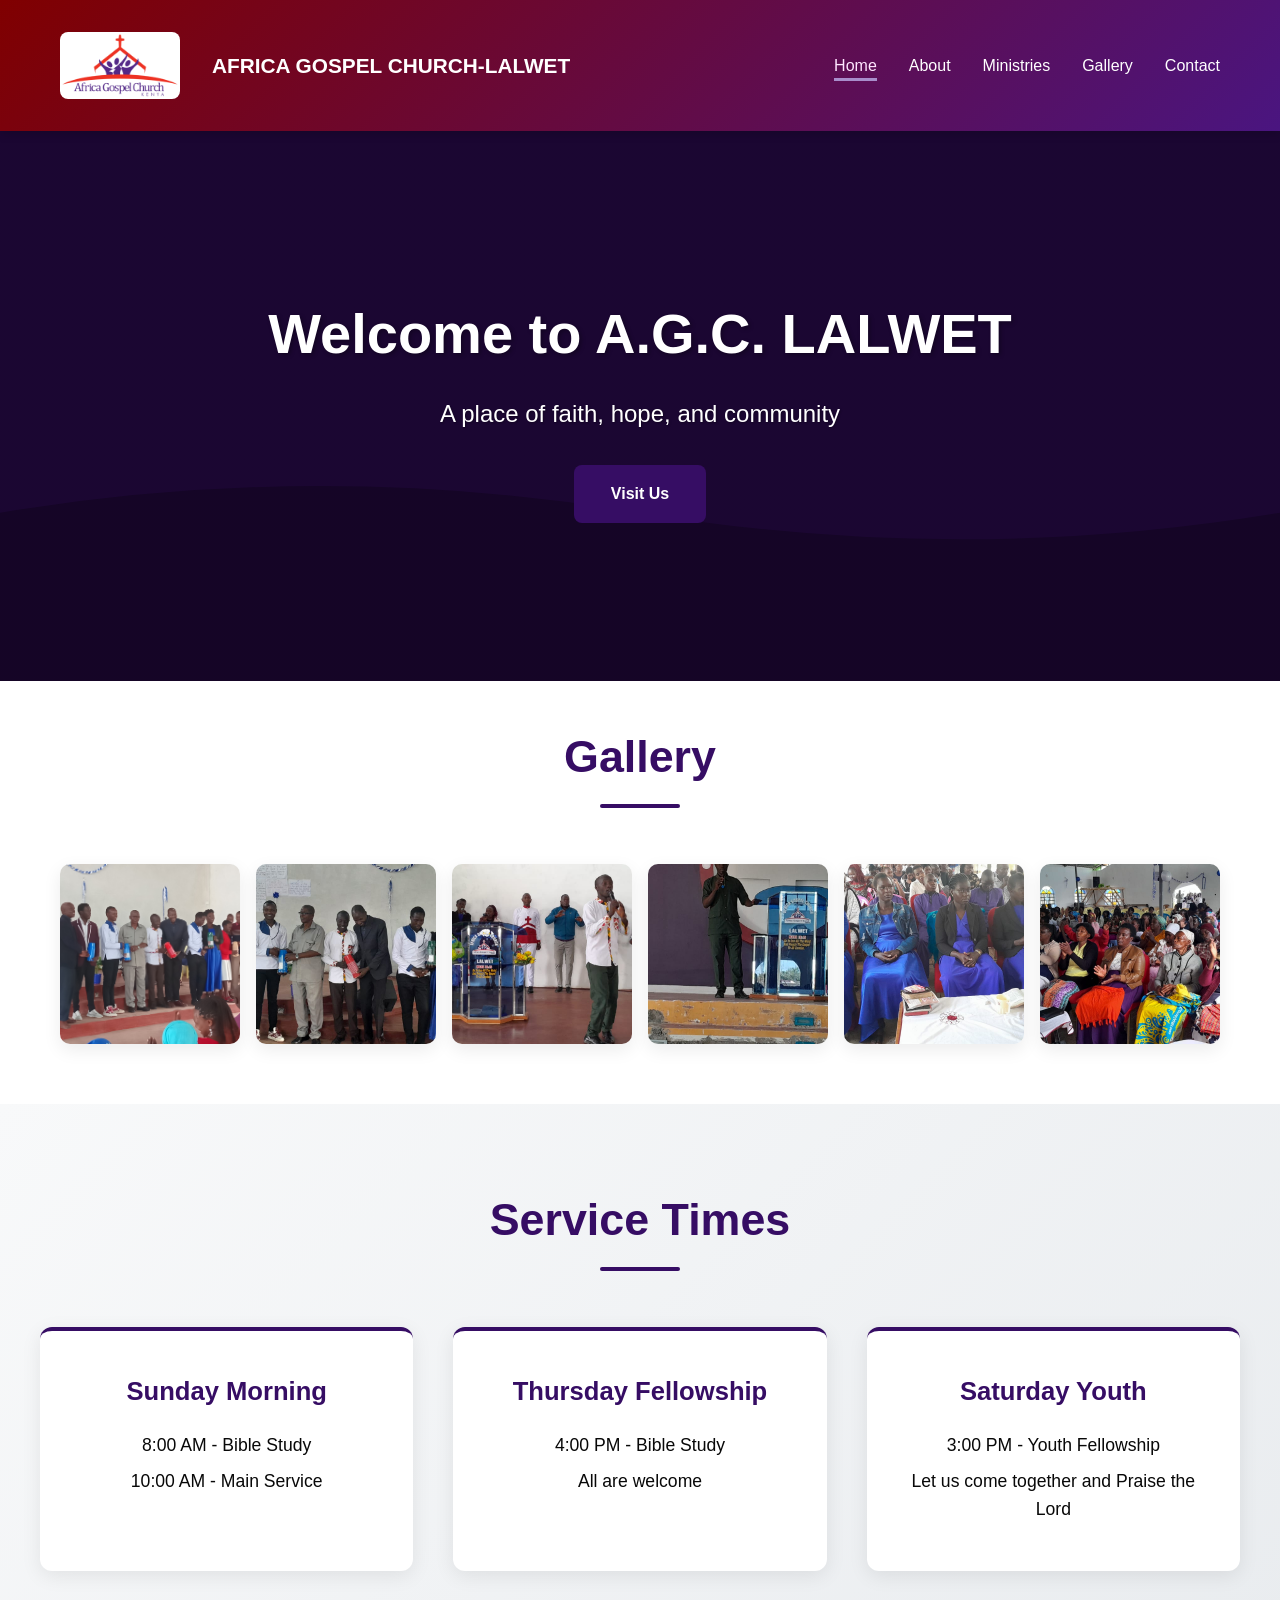
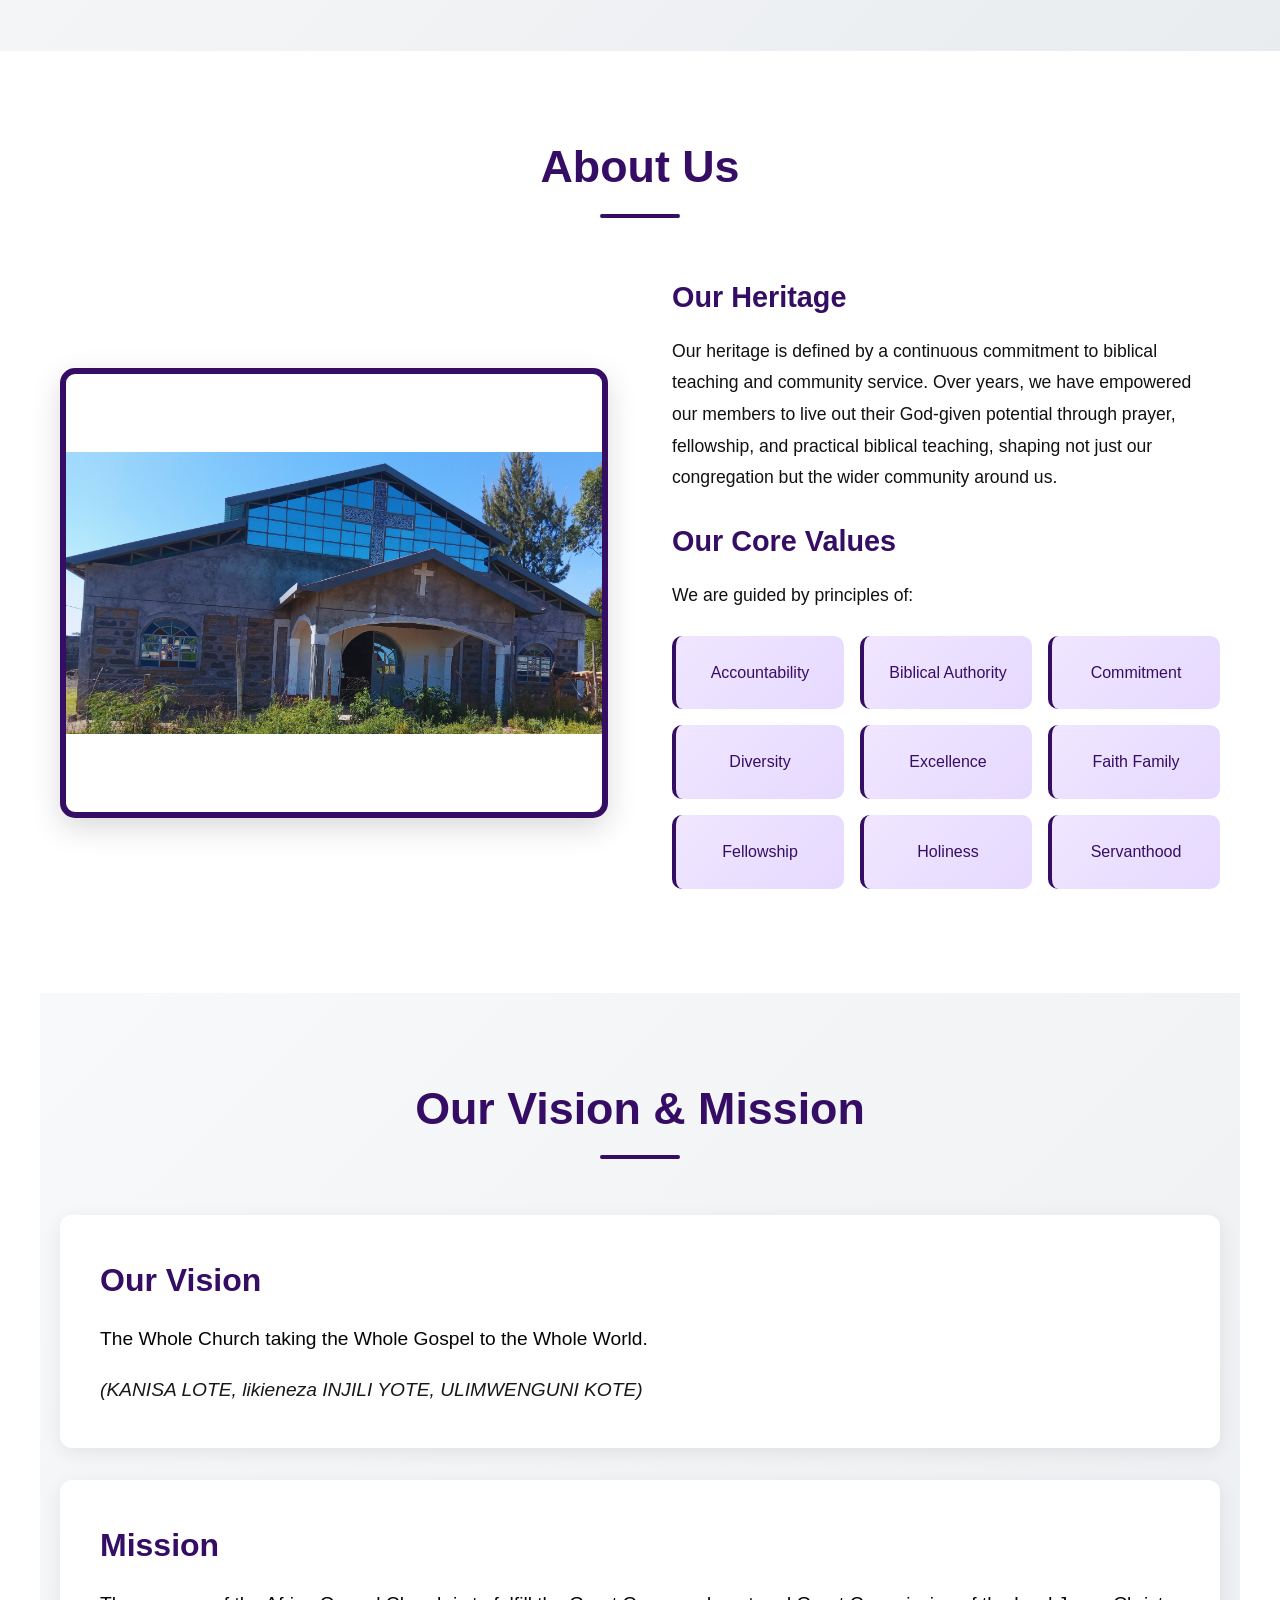
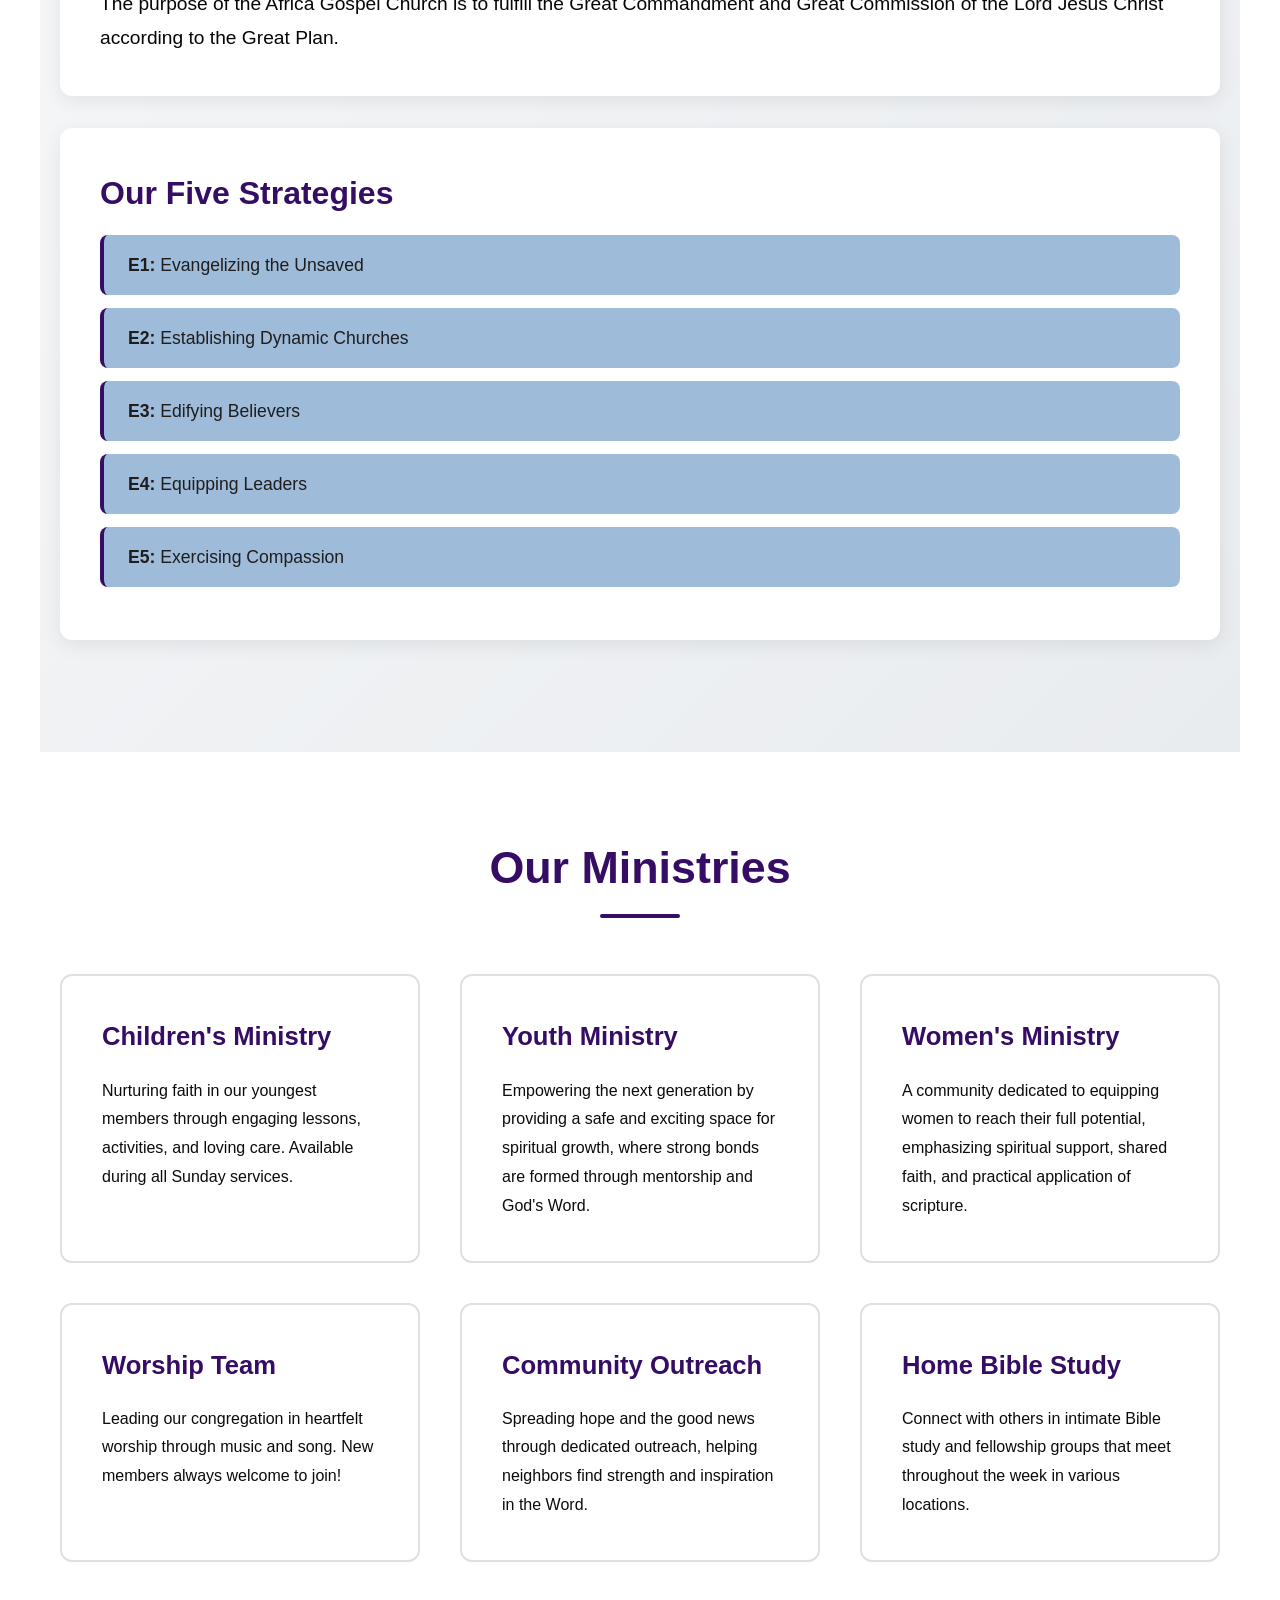
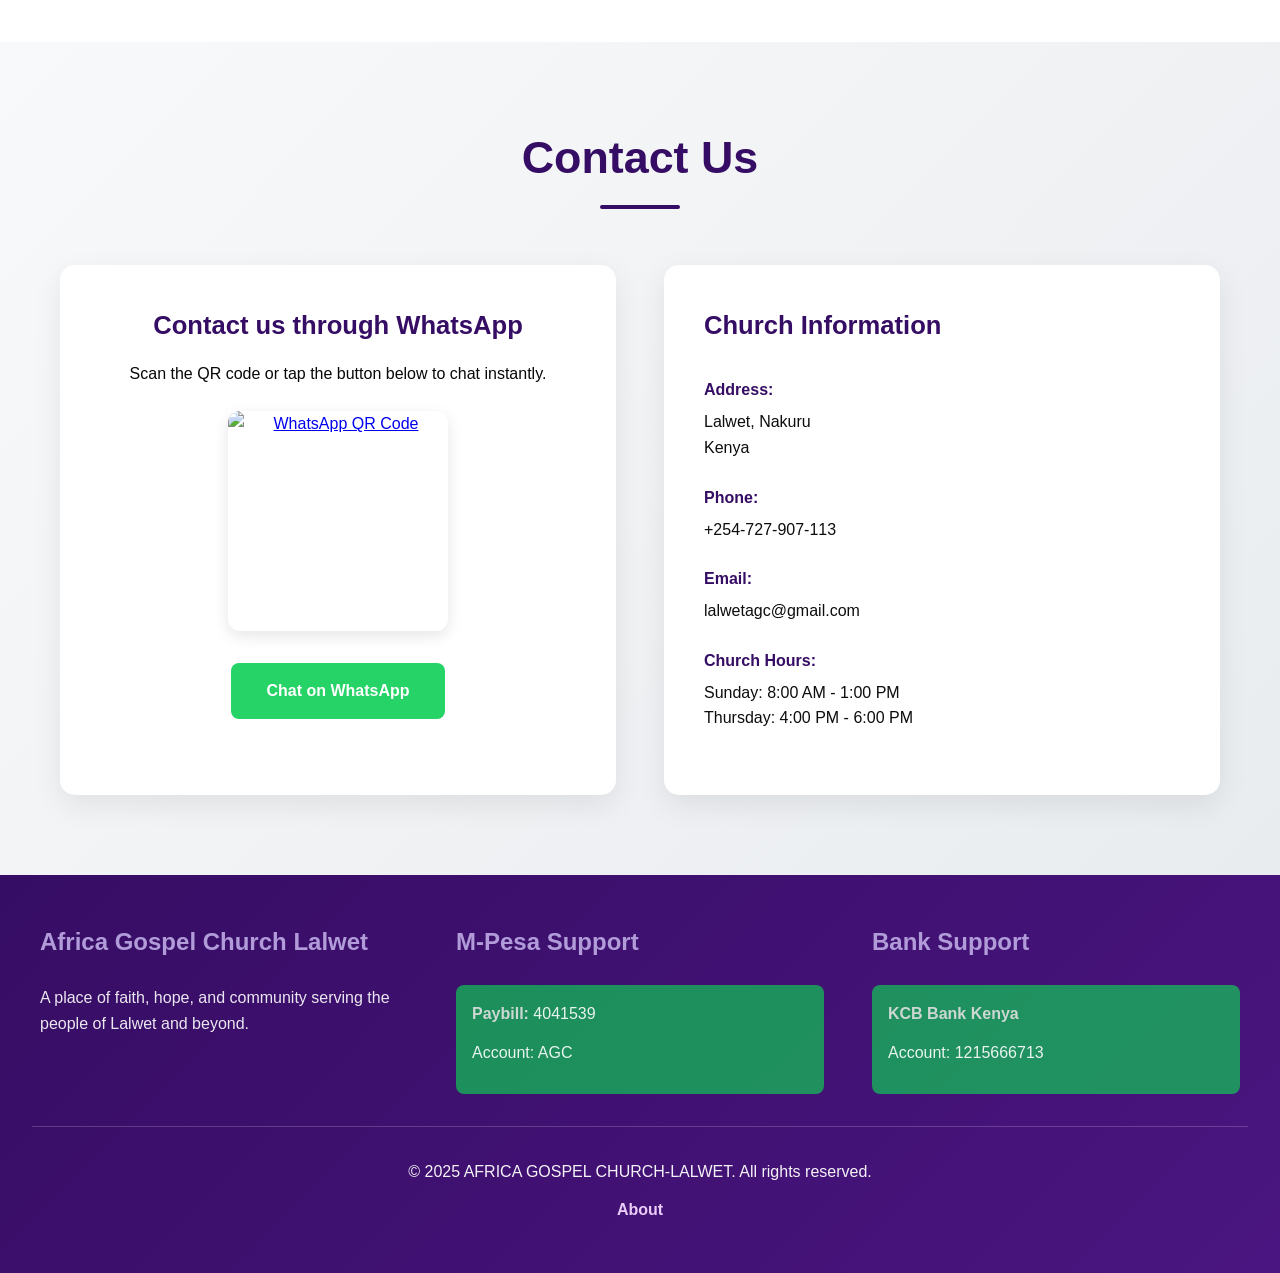
==== index.html @ 4218ba22 "Fix HTML encoding issues in index.html" ====
<!DOCTYPE html>
<html lang="en">
<head>
    <meta charset="UTF-8">
    <meta name="author" content="Ezra Kipngetich">
    <meta name="viewport" content="width=device-width, initial-scale=1.0">
    <meta name="description" content="This website enables information sharing for A.G.C. Lalwet">
    <title>AFRICA GOSPEL CHURCH-LALWET</title>
    <link rel="icon" href="Gallery/AGC-logo-1-2.png" type="image/x-icon">
    <link rel="stylesheet" href="main.css" type="text/css">
</head>
<body>
    <header>
        <nav>
            <img src="Gallery/AGC-logo-1-2.png" alt="AGC logo" loading="lazy">
            <div class="logo">AFRICA GOSPEL CHURCH-LALWET</div>
            <button class="nav-toggle" aria-label="Toggle navigation" aria-expanded="false">
                <span class="hamburger"></span>
            </button>
            <ul>
                <li><a href="#home">Home</a></li>
                <li><a href="#about">About</a></li>
                <li><a href="#ministries">Ministries</a></li>
                <li><a href="#gallery">Gallery</a></li>
                <li><a href="#contact">Contact</a></li>
            </ul>
        </nav>
    </header>

    <section id="home" class="hero">
        <div class="hero-content">
            <h1>Welcome to A.G.C. LALWET</h1>
            <p>A place of faith, hope, and community</p>
            <a href="#contact" class="btn">Visit Us</a>
        </div>
    </section>

    <section id="gallery" class="container gallery-section">
        <h2 class="section-title">Gallery</h2>
        <div class="gallery-grid">
            <img class="gallery-item" src="Gallery/Image 1.jpg" alt="Exterior view of Africa Gospel Church Lalwet" loading="lazy">
            <img class="gallery-item" src="Gallery/IMG-20250730-WA0112.jpg" alt="Congregation during a Sunday service at AGC Lalwet" loading="lazy">
            <img class="gallery-item" src="Gallery/IMG-20250923-WA0035.jpg" alt="Worship team leading praise and worship" loading="lazy">
            <img class="gallery-item" src="Gallery/IMG-20251202-WA0029.jpg" alt="Children's ministry activity" loading="lazy">
            <img class="gallery-item" src="Gallery/IMG-20251218-WA0058.jpg" alt="congregation" loading="lazy">
            <img class="gallery-item" src="Gallery/IMG-20251218-WA0067.jpg" alt="church worshipers" loading="lazy">
        </div>

        <!-- Lightbox modal -->
        <div id="lightbox" class="lightbox" aria-hidden="true">
            <button class="lightbox-close" aria-label="Close">✕</button>
            <button class="lightbox-prev" aria-label="Previous">‹</button>
            <div class="lightbox-content">
                <img src="" alt="" class="lightbox-image">
            </div>
            <button class="lightbox-next" aria-label="Next">›</button>
        </div>
    </section>

    <section class="services-times">
        <h2 class="section-title">Service Times</h2>
        <div class="times-grid">
            <div class="time-card">
                <h3>Sunday Morning</h3>
                <p>8:00 AM - Bible Study</p>
                <p>10:00 AM - Main Service</p>
            </div>
            <div class="time-card">
                <h3>Thursday Fellowship</h3>
                <p>4:00 PM - Bible Study</p>
                <p>All are welcome</p>
            </div>
            <div class="time-card">
                <h3>Saturday Youth</h3>
                <p>3:00 PM - Youth Fellowship</p>
                <p>Let us come together and Praise the Lord</p>
            </div>
        </div>
    </section>
    <section id="about" class="container">
        <h2 class="section-title">About Us</h2>
        <div class="about-section">
            <div class="about-image">
                 <img src="Gallery/Church-image.jpg" alt="Africa Gospel Church Lalwet" loading="lazy" width="1200" height="450" decoding="async">
            </div>
            <div class="about-text">
                <h3>Our Heritage</h3>
                <p>Our heritage is defined by a continuous commitment to biblical teaching and community service. Over years, we have empowered our members to live out their God-given potential through prayer, fellowship, and practical biblical teaching, shaping not just our congregation but the wider community around us.</p>
                
                <h3>Our Core Values</h3>
                <p>We are guided by principles of:</p>
                <div class="core-values-grid">
                    <div class="core-value-item">Accountability</div>
                    <div class="core-value-item">Biblical Authority</div>
                    <div class="core-value-item">Commitment</div>
                    <div class="core-value-item">Diversity</div>
                    <div class="core-value-item">Excellence</div>
                    <div class="core-value-item">Faith Family</div>
                    <div class="core-value-item">Fellowship</div>
                    <div class="core-value-item">Holiness</div>
                    <div class="core-value-item">Servanthood</div>
                </div>
            </div>
        </div>
    </section>

    <section class="vision-mission container">
        <h2 class="section-title">Our Vision & Mission</h2>
        
        <div class="vision-box">
            <h3>Our Vision</h3>
            <p>The Whole Church taking the Whole Gospel to the Whole World.</p>
            <p class="swahili">(KANISA LOTE, likieneza INJILI YOTE, ULIMWENGUNI KOTE)</p>
        </div>

        <div class="mission-box">
            <h3>Mission</h3>
            <p>The purpose of the Africa Gospel Church is to fulfill the Great Commandment and Great Commission of the Lord Jesus Christ according to the Great Plan.</p>
        </div>

        <div class="strategies-box">
            <h3>Our Five Strategies</h3>
            <ul class="strategies-list">
                <li><strong>E1:</strong> Evangelizing the Unsaved</li>
                <li><strong>E2:</strong> Establishing Dynamic Churches</li>
                <li><strong>E3:</strong> Edifying Believers</li>
                <li><strong>E4:</strong> Equipping Leaders</li>
                <li><strong>E5:</strong> Exercising Compassion</li>
            </ul>
        </div>
    </section>

    <section id="ministries" class="container">
        <h2 class="section-title">Our Ministries</h2>
        <div class="ministries-grid">
            <div class="ministry-card">
                <h3>Children's Ministry</h3>
                <p>Nurturing faith in our youngest members through engaging lessons, activities, and loving care. Available during all Sunday services.</p>
            </div>
            <div class="ministry-card">
                <h3>Youth Ministry</h3>
                <p>Empowering the next generation by providing a safe and exciting space for spiritual growth, where strong bonds are formed through mentorship and God's Word.</p>
            </div>
            <div class="ministry-card">
                <h3>Women's Ministry</h3>
                <p>A community dedicated to equipping women to reach their full potential, emphasizing spiritual support, shared faith, and practical application of scripture.</p>
            </div>
            <div class="ministry-card">
                <h3>Worship Team</h3>
                <p>Leading our congregation in heartfelt worship through music and song. New members always welcome to join!</p>
            </div>
            <div class="ministry-card">
                <h3>Community Outreach</h3>
                <p>Spreading hope and the good news through dedicated outreach, helping neighbors find strength and inspiration in the Word.</p>
            </div>
            <div class="ministry-card">
                <h3>Home Bible Study</h3>
                <p>Connect with others in intimate Bible study and fellowship groups that meet throughout the week in various locations.</p>
            </div>
        </div>
    </section>

    <section id="contact" class="contact-section">
        <div class="container">
            <h2 class="section-title">Contact Us</h2>
            <div class="contact-grid">
                <!-- WhatsApp Section -->
                <div class="whatsapp-section">
                    <h3>Contact us through WhatsApp</h3>
                    <p class="whatsapp-intro">Scan the QR code or tap the button below to chat instantly.</p>
                    
                    <!-- QR CODE (WhatsApp with Pre-filled Message) -->
                        <a href="https://wa.me/254727907113?text=Hello%20Pastor%2C%20I%20visited%20the%20church%20website%20and%20would%20like%20to%20get%20in%20touch." target="_blank" rel="noopener noreferrer">
                          <img 
                              src="https://api.qrserver.com/v1/create-qr-code/?size=220x220&data=https%3A%2F%2Fwa.me%2F254727907113%3Ftext%3DHello%2520Pastor%252C%2520I%2520visited%2520the%2520church%2520website%2520and%2520would%2520like%2520to%2520get%2520in%2520touch." 
                              alt="WhatsApp QR Code"
                              class="qr-code"
                              loading="lazy"
                              width="220" height="220" decoding="async">
                        </a>
                    
                    <!-- WhatsApp Button -->
                    <a 
                            href="https://wa.me/254727907113?text=Hello%20Pastor%2C%20I%20visited%20the%20church%20website%20and%20would%20like%20to%20get%20in%20touch."
                            class="whatsapp-btn" target="_blank" rel="noopener noreferrer">
                            Chat on WhatsApp
                        </a>
                </div>

                <!-- Contact Info Section -->
                <div class="contact-info-section">
                    <h3>Church Information</h3>
                    <div class="contact-item">
                        <strong>Address:</strong>
                        <span>Lalwet, Nakuru<br>Kenya</span>
                    </div>
                    <div class="contact-item">
                        <strong>Phone:</strong>
                        <span>+254-727-907-113</span>
                    </div>
                    <div class="contact-item">
                        <strong>Email:</strong>
                        <span>lalwetagc@gmail.com</span>
                    </div>
                    <div class="contact-item">
                        <strong>Church Hours:</strong>
                        <span>Sunday: 8:00 AM - 1:00 PM<br>Thursday: 4:00 PM - 6:00 PM</span>
                    </div>
                </div>
            </div>
        </div>
    </section>

    <footer>
        <div class="footer-content">
            <div class="footer-section">
                <h3>Africa Gospel Church Lalwet</h3>
                <p>A place of faith, hope, and community serving the people of Lalwet and beyond.</p>
            </div>

            <div class="footer-section">
                <h3>M-Pesa Support</h3>
                <div class="payment-info">
                    <p><strong>Paybill:</strong> 4041539</p>
                    <p>Account: AGC</p>
                </div>
            </div>

            <div class="footer-section">
                <h3>Bank Support</h3>
                <div class="payment-info">
                    <p><strong>KCB Bank Kenya</strong></p>
                    <p>Account: 1215666713</p>
                </div>
            </div>
        </div>

        <div class="footer-bottom">
            <p>&copy; 2025 AFRICA GOSPEL CHURCH-LALWET. All rights reserved.</p>
            <details class="footer-about-toggle">
                
                <summary>About</summary>
                <div class="footer-about">
                    <h4>About the Builder</h4>
                    <p>Ezra Kipngetich — web designer and member of Africa Gospel Church Lalwet. Passionate about community, faith, and building accessible, easy-to-use websites that serve local needs.</p>
                </div>
            </details>
        </div>
    </footer>
    <script src="script.js" defer></script>
</body>

</html>
---- main.css ----
* {
            margin: 0;
            padding: 0;
            box-sizing: border-box;
        }

        body {
            font-family: 'Segoe UI', Tahoma, Geneva, Verdana, sans-serif;
            line-height: 1.6;
            color: #080808;
        }

        header {
            background: linear-gradient(135deg, maroon 0%, #4a1580 100%);
            color: white;
            padding: 2rem 0;
            position: sticky;
            top: 0;
            z-index: 100;
            box-shadow: 0 2px 10px rgba(0,0,0,0.2);
        }

        nav {
            max-width: 1200px;
            margin: 0 auto;
            padding: 0 20px;
            display: flex;
            justify-content: space-between;
            align-items: center;
            gap: 2rem;
        }

        /* Mobile nav toggle (hamburger) */
        .nav-toggle {
            display: none;
            align-items: center;
            justify-content: center;
            width: 44px;
            height: 44px;
            background: transparent;
            border: 0;
            cursor: pointer;
            color: white;
        }

        .nav-toggle .hamburger {
            display: block;
            width: 22px;
            height: 2px;
            background: white;
            position: relative;
            border-radius: 2px;
            transition: transform 0.3s ease, background 0.3s ease;
        }

        .nav-toggle .hamburger::before,
        .nav-toggle .hamburger::after {
            content: '';
            position: absolute;
            left: 0;
            width: 22px;
            height: 2px;
            background: white;
            border-radius: 2px;
        }

        .nav-toggle .hamburger::before { top: -6px; transition: transform 0.3s ease, top 0.3s ease; }
        .nav-toggle .hamburger::after { top: 6px; transition: transform 0.3s ease, top 0.3s ease; }

        /* Modern animated hamburger -> X */
        .nav-toggle.open .hamburger {
            background: transparent;
        }

        .nav-toggle.open .hamburger::before {
            top: 0;
            transform: rotate(45deg);
            background: white;
        }

        .nav-toggle.open .hamburger::after {
            top: 0;
            transform: rotate(-45deg);
            background: white;
        }

        nav img {
            width: 120px;
            height: auto;
            border-radius: 8px;
        }

        .logo {
            font-size: 1.3rem;
            font-weight: bold;
            flex: 1;
        }

        nav ul {
            list-style: none;
            display: flex;
            gap: 2rem;
        }

        nav a {
            color: white;
            text-decoration: none;
            transition: color 0.3s;
            font-weight: 500;
        }

        nav a:hover {
            color: #b19cd9;
        }

        /* Active nav link */
        nav a.active {
            color: #ffe6ff;
            border-bottom: 3px solid rgba(177,156,217,0.9);
            padding-bottom: 4px;
        }

        .hero {
            background: linear-gradient(rgba(0,0,0,0.5), rgba(0,0,0,0.5)), 
                        url('data:image/svg+xml,<svg xmlns="http://www.w3.org/2000/svg" viewBox="0 0 1200 600"><rect fill="%23360d64" width="1200" height="600"/><path fill="%232a0a4d" d="M0 400 Q300 350 600 400 T1200 400 V600 H0z"/></svg>');
            background-size: cover;
            background-position: center;
            height: 550px;
            display: flex;
            align-items: center;
            justify-content: center;
            text-align: center;
            color: white;
        }

        .hero-content h1 {
            font-size: 3.5rem;
            margin-bottom: 1rem;
            text-shadow: 2px 2px 4px rgba(0,0,0,0.3);
        }

        .hero-content p {
            font-size: 1.5rem;
            margin-bottom: 2rem;
            text-shadow: 1px 1px 2px rgba(0,0,0,0.3);
        }

        .btn {
            display: inline-block;
            padding: 14px 35px;
            background: #360d64;
            color: white;
            text-decoration: none;
            border-radius: 8px;
            transition: all 0.3s;
            font-weight: 600;
            border: 2px solid transparent;
        }

        .btn:hover {
            background: #4a1580;
            transform: translateY(-2px);
            box-shadow: 0 5px 15px rgba(54, 13, 100, 0.4);
        }

        .container {
            max-width: 1200px;
            margin: 0 auto;
            padding: 80px 20px;
        }

        .section-title {
            text-align: center;
            font-size: 2.8rem;
            margin-bottom: 3.5rem;
            color: #360d64;
            position: relative;
            padding-bottom: 15px;
        }

        .section-title::after {
            content: '';
            position: absolute;
            bottom: 0;
            left: 50%;
            transform: translateX(-50%);
            width: 80px;
            height: 4px;
            background: #360d64;
            border-radius: 2px;
        }

        .services-times {
            background: linear-gradient(135deg, #f8f9fa 0%, #e9ecef 100%);
            padding: 80px 20px;
        }

        .times-grid {
            display: grid;
            grid-template-columns: repeat(auto-fit, minmax(280px, 1fr));
            gap: 2.5rem;
            max-width: 1200px;
            margin: 0 auto;
        }

        .time-card {
            background: white;
            padding: 2.5rem;
            border-radius: 12px;
            box-shadow: 0 5px 20px rgba(0,0,0,0.08);
            text-align: center;
            transition: transform 0.3s, box-shadow 0.3s;
            border-top: 4px solid #360d64;
        }

        .time-card:hover {
            transform: translateY(-8px);
            box-shadow: 0 10px 30px rgba(54, 13, 100, 0.15);
        }

        .time-card h3 {
            color: #360d64;
            margin-bottom: 1.2rem;
            font-size: 1.6rem;
        }

        .time-card p {
            font-size: 1.1rem;
            color: #080808;
            margin-bottom: 0.5rem;
        }

        .about-section {
            display: grid;
            grid-template-columns: 1fr 1fr;
            gap: 4rem;
            align-items: center;
        }

        .about-image {
            width: 100%;
        }

        .about-image img {
            width: 100%;
            height: 450px;
            object-fit: contain;
            background: #fff;
            border-radius: 15px;
            box-shadow: 0 10px 30px rgba(0,0,0,0.15);
            border: 6px solid #360d64;
            display: block;
        }

        .about-text h3 {
            color: #360d64;
            font-size: 1.8rem;
            margin-bottom: 1rem;
        }

        .about-text p {
            color: #111111;
            font-size: 1.1rem;
            line-height: 1.8;
            margin-bottom: 1.5rem;
        }

        .core-values-grid {
            display: grid;
            grid-template-columns: repeat(auto-fit, minmax(160px, 1fr));
            gap: 1rem;
            margin-top: 1.5rem;
            margin-bottom: 1.5rem;
        }

        .core-value-item {
            background: linear-gradient(135deg, #f0e6ff 0%, #e6d9ff 100%);
            padding: 1.5rem 1rem;
            border-radius: 10px;
            text-align: center;
            border-left: 4px solid #360d64;
            font-weight: 500;
            color: #360d64;
            font-size: 1rem;
            transition: all 0.3s;
        }

        .core-value-item:hover {
            transform: translateY(-4px);
            box-shadow: 0 8px 16px rgba(54, 13, 100, 0.2);
            background: linear-gradient(135deg, #e6d9ff 0%, #d9ccff 100%);
        }

        .vision-mission {
            background: linear-gradient(135deg, #f8f9fa 0%, #e9ecef 100%);
        }

        .vision-box, .mission-box, .strategies-box {
            background: white;
            padding: 2.5rem;
            border-radius: 12px;
            box-shadow: 0 5px 20px rgba(0,0,0,0.08);
            margin-bottom: 2rem;
        }

        .vision-box h3, .mission-box h3, .strategies-box h3 {
            color: #360d64;
            font-size: 2rem;
            margin-bottom: 1rem;
        }

        .vision-box p, .mission-box p {
            font-size: 1.2rem;
            color: #050505;
            line-height: 1.8;
        }

        .vision-box .swahili {
            font-style: italic;
            color: #181818;
            margin-top: 1rem;
        }

        .strategies-list {
            list-style: none;
            margin-top: 1rem;
        }

        .strategies-list li {
            padding: 1rem 1.5rem;
            background: #9ebcda;
            margin-bottom: 0.8rem;
            border-radius: 8px;
            border-left: 4px solid #360d64;
            font-size: 1.1rem;
            color: #1f1d1d;
            transition: all 0.3s;
        }

        .strategies-list li:hover {
            background: #e9ecef;
            transform: translateX(5px);
        }

        .ministries-grid {
            display: grid;
            grid-template-columns: repeat(auto-fit, minmax(300px, 1fr));
            gap: 2.5rem;
        }

        .ministry-card {
            background: white;
            border: 2px solid #e0e0e0;
            border-radius: 12px;
            padding: 2.5rem;
            transition: all 0.3s;
        }

        .ministry-card:hover {
            transform: translateY(-8px);
            box-shadow: 0 10px 30px rgba(54, 13, 100, 0.15);
            border-color: #360d64;
        }

        .ministry-card h3 {
            color: #360d64;
            margin-bottom: 1.2rem;
            font-size: 1.6rem;
        }

        .ministry-card p {
            color: #0c0b0b;
            line-height: 1.8;
        }

        .contact-section {
            background: linear-gradient(135deg, #f8f9fa 0%, #e9ecef 100%);
        }

        .contact-grid {
            display: grid;
            grid-template-columns: 1fr 1fr;
            gap: 3rem;
        }

        .whatsapp-section {
            background: white;
            padding: 2.5rem;
            border-radius: 15px;
            box-shadow: 0 10px 30px rgba(0,0,0,0.08);
            text-align: center;
        }

        .whatsapp-section h3 {
            color: #360d64;
            margin-bottom: 1rem;
            font-size: 1.6rem;
        }

        .whatsapp-intro {
            font-size: 1rem;
            color: #080808;
            margin-bottom: 1.5rem;
            line-height: 1.6;
        }

        .qr-code {
            width: 220px;
            height: 220px;
            margin: 1rem auto;
            display: block;
            border-radius: 12px;
            box-shadow: 0 5px 15px rgba(0,0,0,0.1);
        }

        .whatsapp-btn {
            display: inline-block;
            background: #25D366;
            color: white;
            padding: 15px 35px;
            border-radius: 8px;
            text-decoration: none;
            font-size: 1rem;
            font-weight: bold;
            margin-top: 1rem;
            transition: all 0.3s;
        }

        .whatsapp-btn:hover {
            background: #1fa857;
            transform: translateY(-2px);
            box-shadow: 0 8px 20px rgba(37, 211, 102, 0.3);
        }

        .contact-info-section {
            background: white;
            padding: 2.5rem;
            border-radius: 15px;
            box-shadow: 0 10px 30px rgba(0,0,0,0.08);
        }

        .contact-info-section h3 {
            color: #360d64;
            margin-bottom: 2rem;
            font-size: 1.6rem;
        }

        .contact-item {
            margin-bottom: 1.5rem;
            display: flex;
            flex-direction: column;
            gap: 0.4rem;
        }

        .contact-item strong {
            color: #360d64;
            font-weight: 600;
        }

        .contact-item span {
            color: #0e0d0d;
        }

        /* Gallery styles */
        .gallery-section {
            padding-top: 40px;
            padding-bottom: 60px;
        }

        .gallery-grid {
            display: grid;
            grid-template-columns: repeat(auto-fit, minmax(160px, 1fr));
            gap: 1rem;
            align-items: stretch;
        }

        .gallery-grid .gallery-item {
            width: 100%;
            height: 160px;
            object-fit: cover;
            border-radius: 10px;
            box-shadow: 0 6px 18px rgba(0,0,0,0.08);
            cursor: pointer;
            display: block;
        }

        @media (min-width: 900px) {
            .gallery-grid .gallery-item { height: 180px; }
        }

        /* Lightbox */
        .lightbox {
            position: fixed;
            inset: 0;
            display: none;
            align-items: center;
            justify-content: center;
            background: rgba(0,0,0,0.85);
            z-index: 1000;
        }

        .lightbox[aria-hidden="false"] { display: flex; }

        .lightbox-content {
            max-width: 95%;
            max-height: 85%;
        }

        .lightbox-image {
            max-width: 100%;
            max-height: 100%;
            border-radius: 8px;
            display: block;
            margin: 0 auto;
        }

        .lightbox-close,
        .lightbox-prev,
        .lightbox-next {
            position: absolute;
            background: rgba(255,255,255,0.06);
            color: #fff;
            border: 0;
            padding: 8px 12px;
            font-size: 22px;
            border-radius: 6px;
            cursor: pointer;
        }

        .lightbox-close { top: 18px; right: 20px; }
        .lightbox-prev { left: 18px; top: 50%; transform: translateY(-50%); }
        .lightbox-next { right: 18px; top: 50%; transform: translateY(-50%); }

        .lightbox-close:focus,
        .lightbox-prev:focus,
        .lightbox-next:focus { outline: 2px solid rgba(255,255,255,0.15); }

        /* Form status messages */


        footer {
            background: linear-gradient(135deg, #360d64 0%, #4a1580 100%);
            color: white;
            padding: 3rem 2rem;
        }

        .footer-content {
            max-width: 1200px;
            margin: 0 auto;
            display: grid;
            grid-template-columns: repeat(auto-fit, minmax(250px, 1fr));
            gap: 3rem;
            margin-bottom: 2rem;
        }

        .footer-section h3 {
            font-size: 1.5rem;
            margin-bottom: 1.5rem;
            color: #b19cd9;
        }

        .footer-section p {
            margin-bottom: 0.8rem;
            opacity: 0.9;
        }

        .payment-info {
            background: rgba(0, 255, 76, 0.534);
            padding: 1rem;
            border-radius: 8px;
            margin-top: 0.5rem;
        }

        .payment-info strong {
            color: #e0e0e0;
        }

        .footer-bottom {
            text-align: center;
            padding-top: 2rem;
            border-top: 1px solid rgba(255,255,255,0.2);
            opacity: 0.95;
        }

        .footer-about {
            margin-top: 0.6rem;
            color: rgba(255,255,255,0.95);
            max-width: 800px;
            margin-left: auto;
            margin-right: auto;
        }

        /* Collapsible About toggle in footer */
        .footer-about-toggle {
            margin-top: 0.6rem;
            display: inline-block;
        }

        .footer-about-toggle summary {
            list-style: none;
            cursor: pointer;
            color: #f3d7ff;
            font-weight: 600;
            font-size: 1rem;
            background: transparent;
            border: 0;
            padding: 0.15rem 0.35rem;
            border-radius: 6px;
        }

        .footer-about-toggle summary::-webkit-details-marker {
            display: none;
        }

        .footer-about-toggle summary:focus {
            outline: 2px solid rgba(255,255,255,0.2);
            outline-offset: 2px;
        }

        .footer-about-toggle[open] .footer-about {
            margin-top: 0.6rem;
        }

        .footer-about h4 {
            margin: 0 0 0.3rem 0;
            color: #f3d7ff;
            font-size: 1.1rem;
        }

        .footer-about p {
            margin: 0;
            font-size: 0.95rem;
            line-height: 1.5;
            opacity: 0.95;
        }

        .footer-about .small {
            display: inline-block;
            margin-left: 0.4rem;
            font-size: 0.9rem;
            opacity: 0.8;
        }

        @media (max-width: 968px) {
            nav {
                flex-wrap: wrap;
            }

            nav img {
                width: 80px;
            }

            .logo {
                font-size: 1.1rem;
            }

            nav ul {
                gap: 1rem;
                font-size: 0.9rem;
            }

            /* Show hamburger on smaller screens and hide inline nav */
            .nav-toggle {
                display: flex;
            }

            nav ul {
                display: none;
                position: absolute;
                top: 72px;
                right: 20px;
                background: white;
                color: #360d64;
                flex-direction: column;
                padding: 1rem;
                border-radius: 8px;
                min-width: 200px;
                box-shadow: 0 10px 30px rgba(0,0,0,0.12);
                z-index: 200;
            }

            nav.open ul {
                display: flex;
                gap: 0.5rem;
            }

            nav.open ul a {
                color: #360d64;
                padding: 0.6rem 0.8rem;
                display: block;
            }

            .hero-content h1 {
                font-size: 2.5rem;
            }

            .hero-content p {
                font-size: 1.2rem;
            }

            .about-section,
            .contact-grid {
                grid-template-columns: 1fr;
            }

            .section-title {
                font-size: 2.2rem;
            }

            .footer-content {
                grid-template-columns: 1fr;
            }
        }

        @media (max-width: 480px) {
            nav ul {
                width: 100%;
                justify-content: space-around;
            }

            .hero {
                height: 450px;
            }

            .hero-content h1 {
                font-size: 2rem;
            }

            .hero-content p {
                font-size: 1rem;
            }
            .about-image img {
                height: 300px;
            }

            /* Stack WhatsApp and contact info vertically on very small screens */
            .contact-grid {
                grid-template-columns: 1fr;
            }

            .whatsapp-section {
                padding: 1.5rem 1rem;
            }

            .qr-code {
                width: 180px;
                height: 180px;
            }
        }
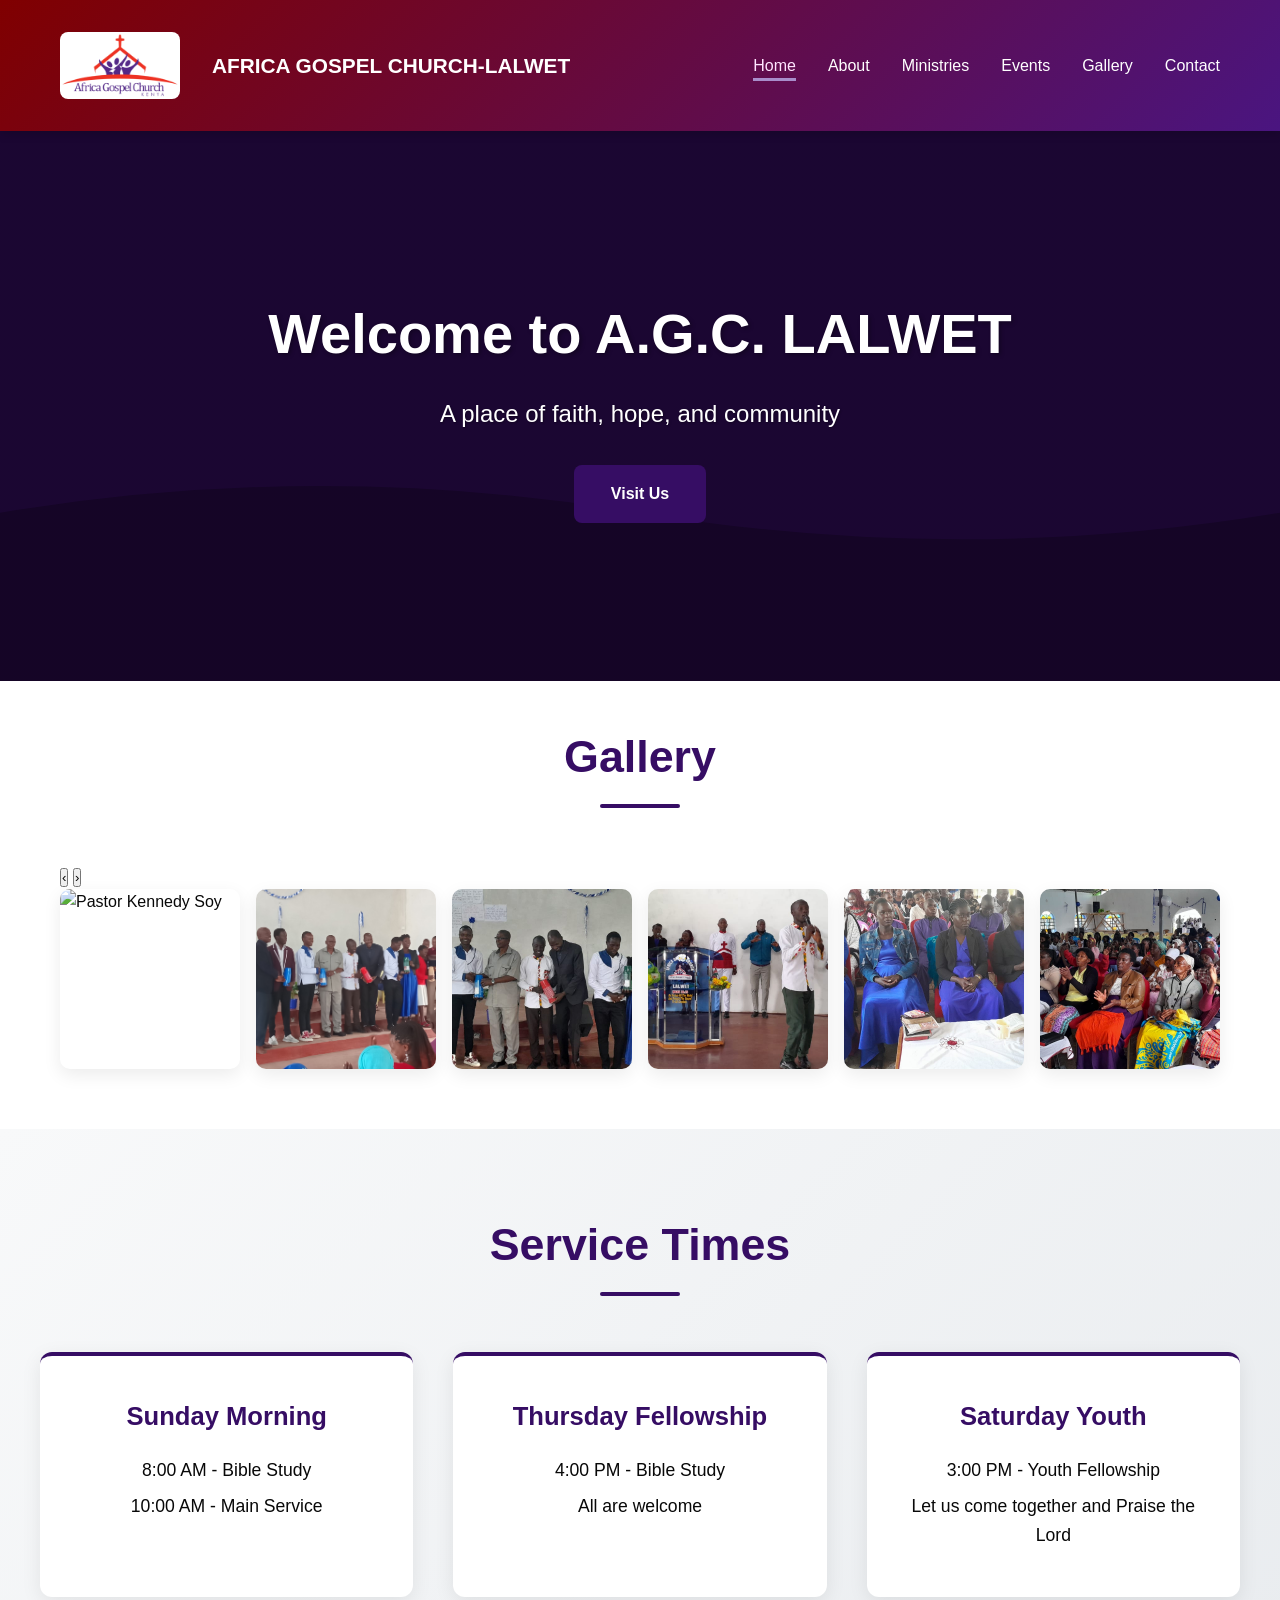
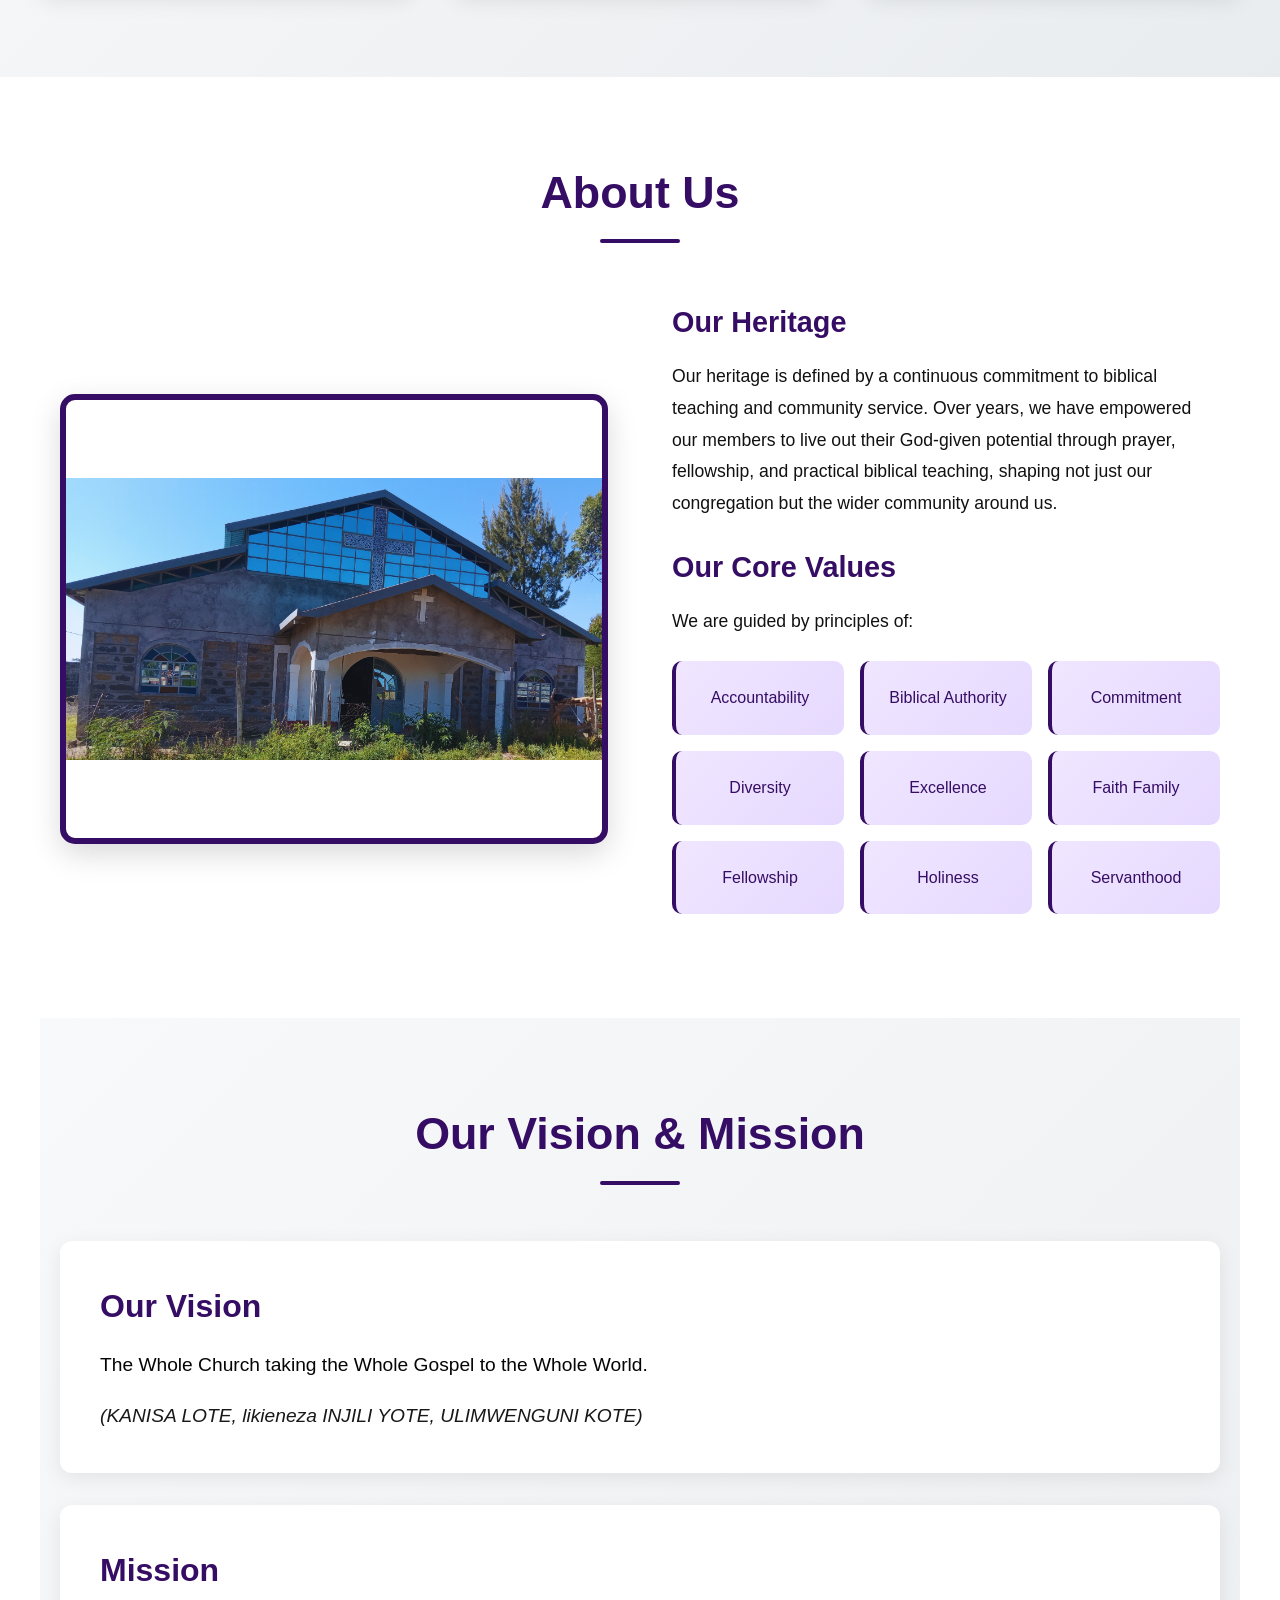
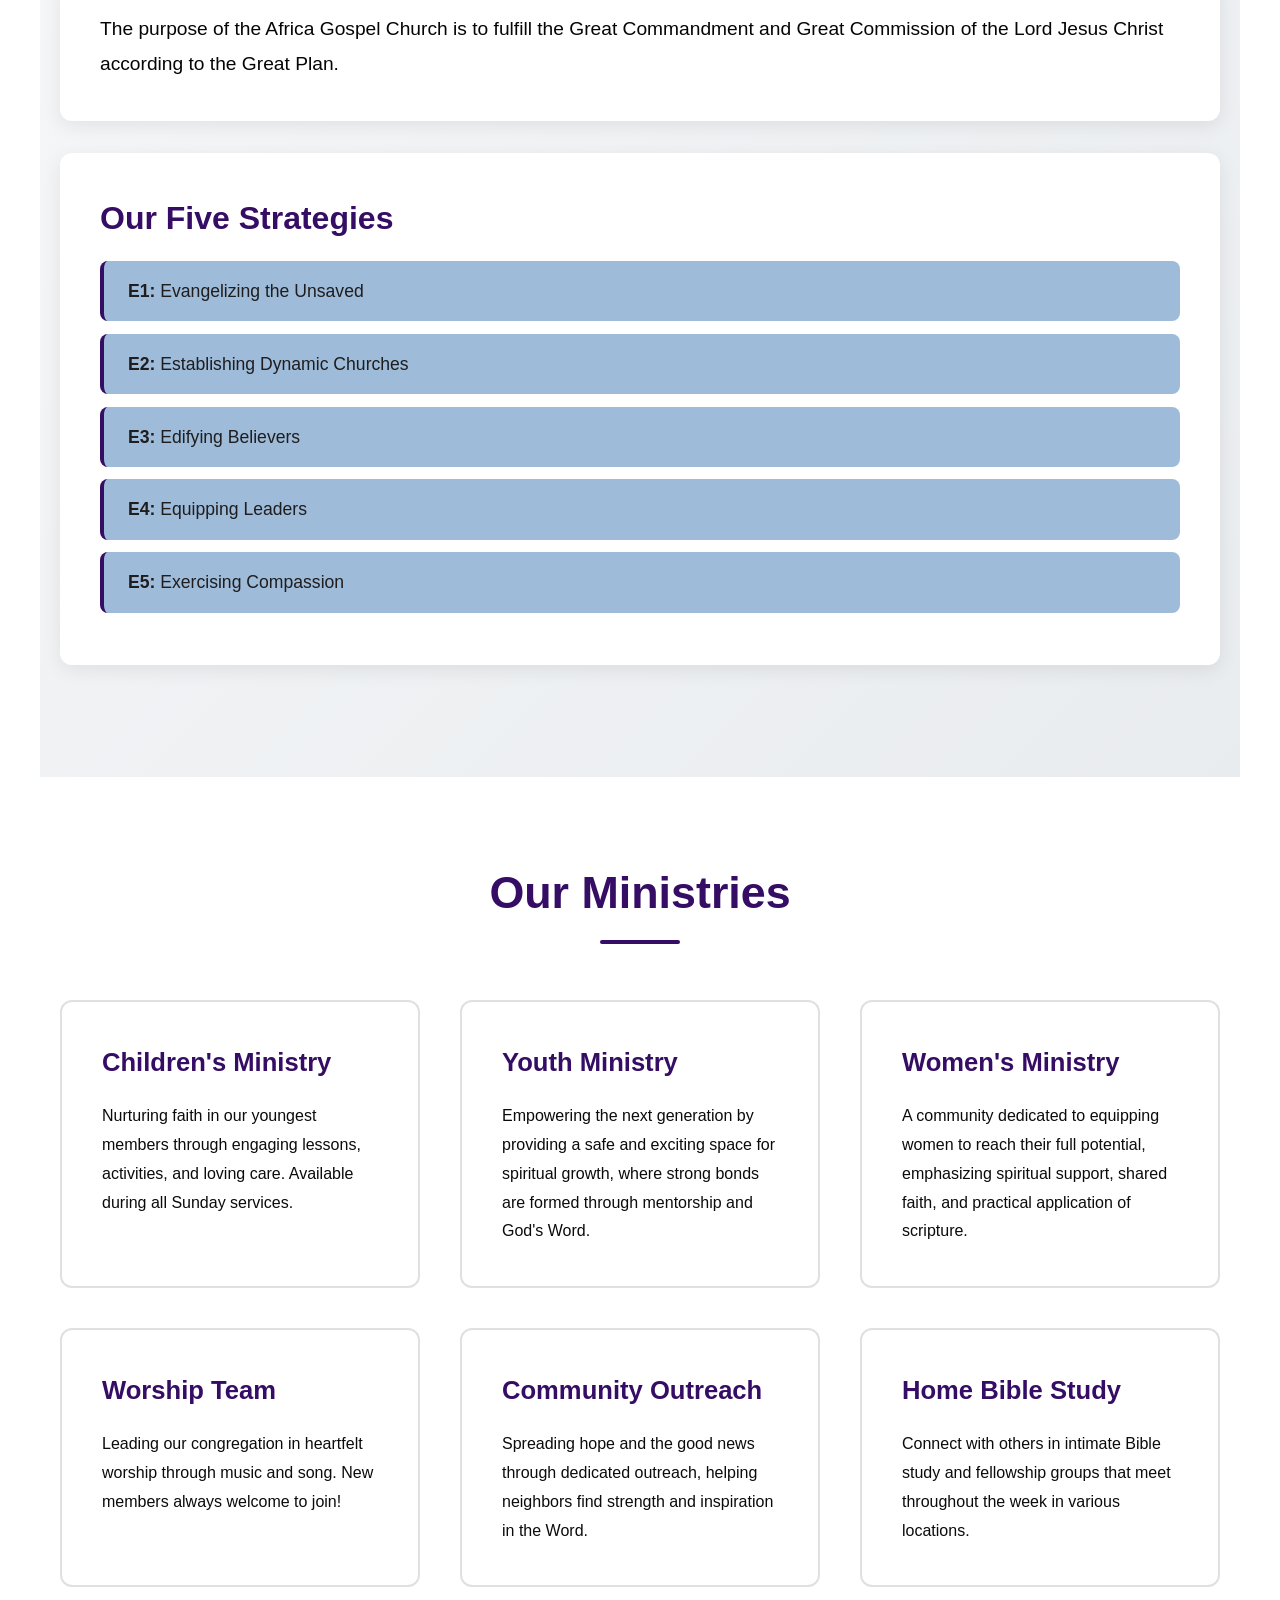
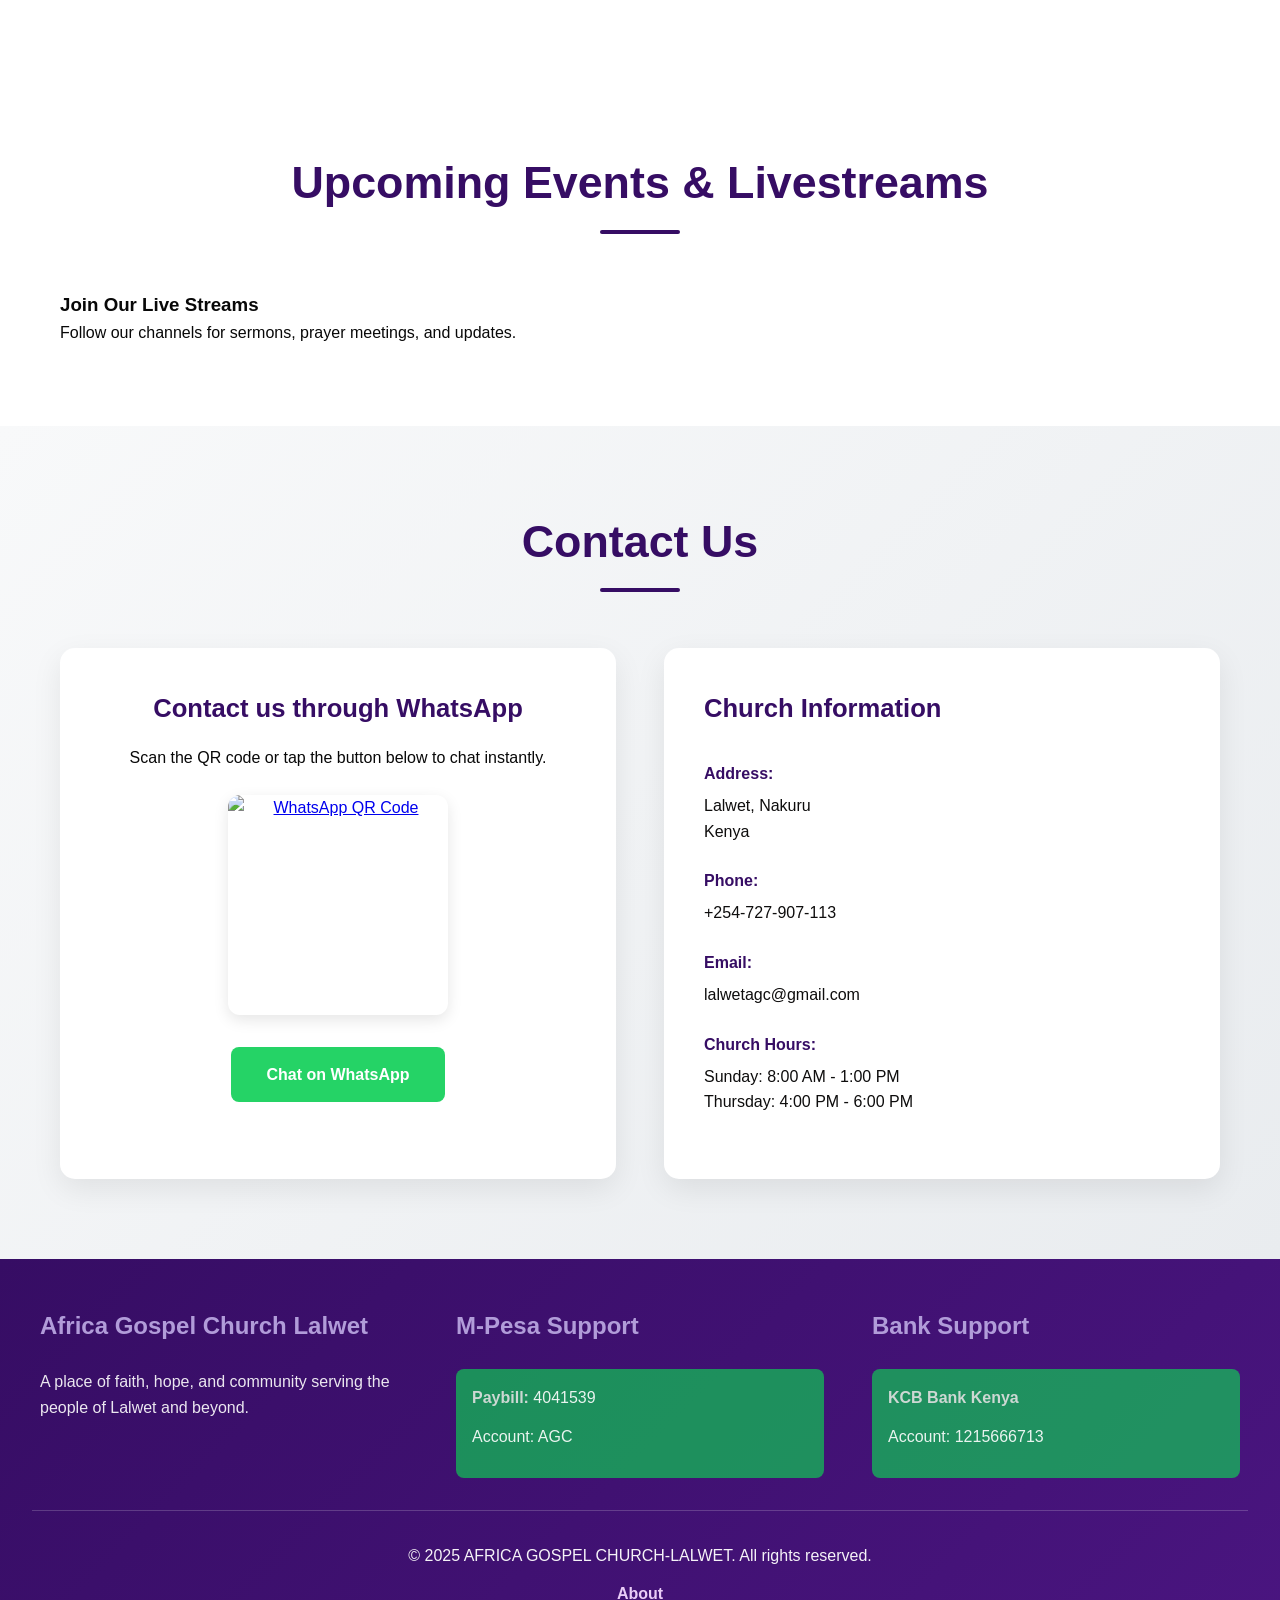
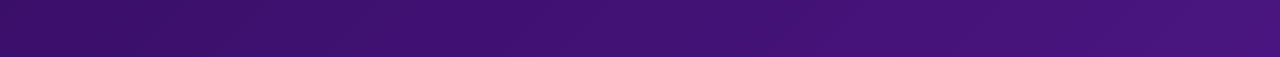
==== commit f8e588f9: "Add Upcoming Events and Livestream sections to index.html" ====
--- a/index.html
+++ b/index.html
@@ -8,6 +8,7 @@
     <title>AFRICA GOSPEL CHURCH-LALWET</title>
     <link rel="icon" href="Gallery/AGC-logo-1-2.png" type="image/x-icon">
     <link rel="stylesheet" href="main.css" type="text/css">
+    <link rel="stylesheet" href="https://cdnjs.cloudflare.com/ajax/libs/font-awesome/6.4.0/css/all.min.css" integrity="sha512-pbVj3Y6q0bYl0Ykz6q3Gq8XQm9z2I1k9Qf0e6b1J7l3Pq9Kf4V6Y5q3V7s1Z8p2H3l0Yz6q3Gq8XQ==" crossorigin="anonymous" referrerpolicy="no-referrer" />
 </head>
 <body>
     <header>
@@ -21,6 +22,7 @@
                 <li><a href="#home">Home</a></li>
                 <li><a href="#about">About</a></li>
                 <li><a href="#ministries">Ministries</a></li>
+                <li><a href="#events">Events</a></li>
                 <li><a href="#gallery">Gallery</a></li>
                 <li><a href="#contact">Contact</a></li>
             </ul>
@@ -37,11 +39,17 @@
 
     <section id="gallery" class="container gallery-section">
         <h2 class="section-title">Gallery</h2>
+        <div class="gallery-slideshow" aria-hidden="false">
+            <div class="slideshow-track" aria-live="off"></div>
+            <button class="slideshow-prev" aria-label="Previous slide">‹</button>
+            <button class="slideshow-next" aria-label="Next slide">›</button>
+        </div>
+
         <div class="gallery-grid">
+            <img class="gallery-item" src="Gallery/IMG-20251226-WA0001.jpg" alt="Pastor Kennedy Soy" loading="lazy">
             <img class="gallery-item" src="Gallery/Image 1.jpg" alt="Exterior view of Africa Gospel Church Lalwet" loading="lazy">
             <img class="gallery-item" src="Gallery/IMG-20250730-WA0112.jpg" alt="Congregation during a Sunday service at AGC Lalwet" loading="lazy">
             <img class="gallery-item" src="Gallery/IMG-20250923-WA0035.jpg" alt="Worship team leading praise and worship" loading="lazy">
-            <img class="gallery-item" src="Gallery/IMG-20251202-WA0029.jpg" alt="Children's ministry activity" loading="lazy">
             <img class="gallery-item" src="Gallery/IMG-20251218-WA0058.jpg" alt="congregation" loading="lazy">
             <img class="gallery-item" src="Gallery/IMG-20251218-WA0067.jpg" alt="church worshipers" loading="lazy">
         </div>
@@ -157,6 +165,27 @@
                 <h3>Home Bible Study</h3>
                 <p>Connect with others in intimate Bible study and fellowship groups that meet throughout the week in various locations.</p>
             </div>
+        </div>
+    </section>
+
+    <!-- Upcoming Events & Livestreams -->
+    <section id="events" class="events-section container">
+        <h2 class="section-title">Upcoming Events &amp; Livestreams</h2>
+        <div class="events-layout">
+            <div class="events-grid" aria-live="polite">
+                <!-- Event cards will be injected here by script.js -->
+            </div>
+
+            <aside class="events-sidebar">
+                <div class="live-intro">
+                    <h3>Join Our Live Streams</h3>
+                    <p>Follow our channels for sermons, prayer meetings, and updates.</p>
+                </div>
+
+                <div class="livestreams-grid" aria-label="Livestream platforms">
+                    <!-- Platform cards injected by script.js -->
+                </div>
+            </aside>
         </div>
     </section>
 
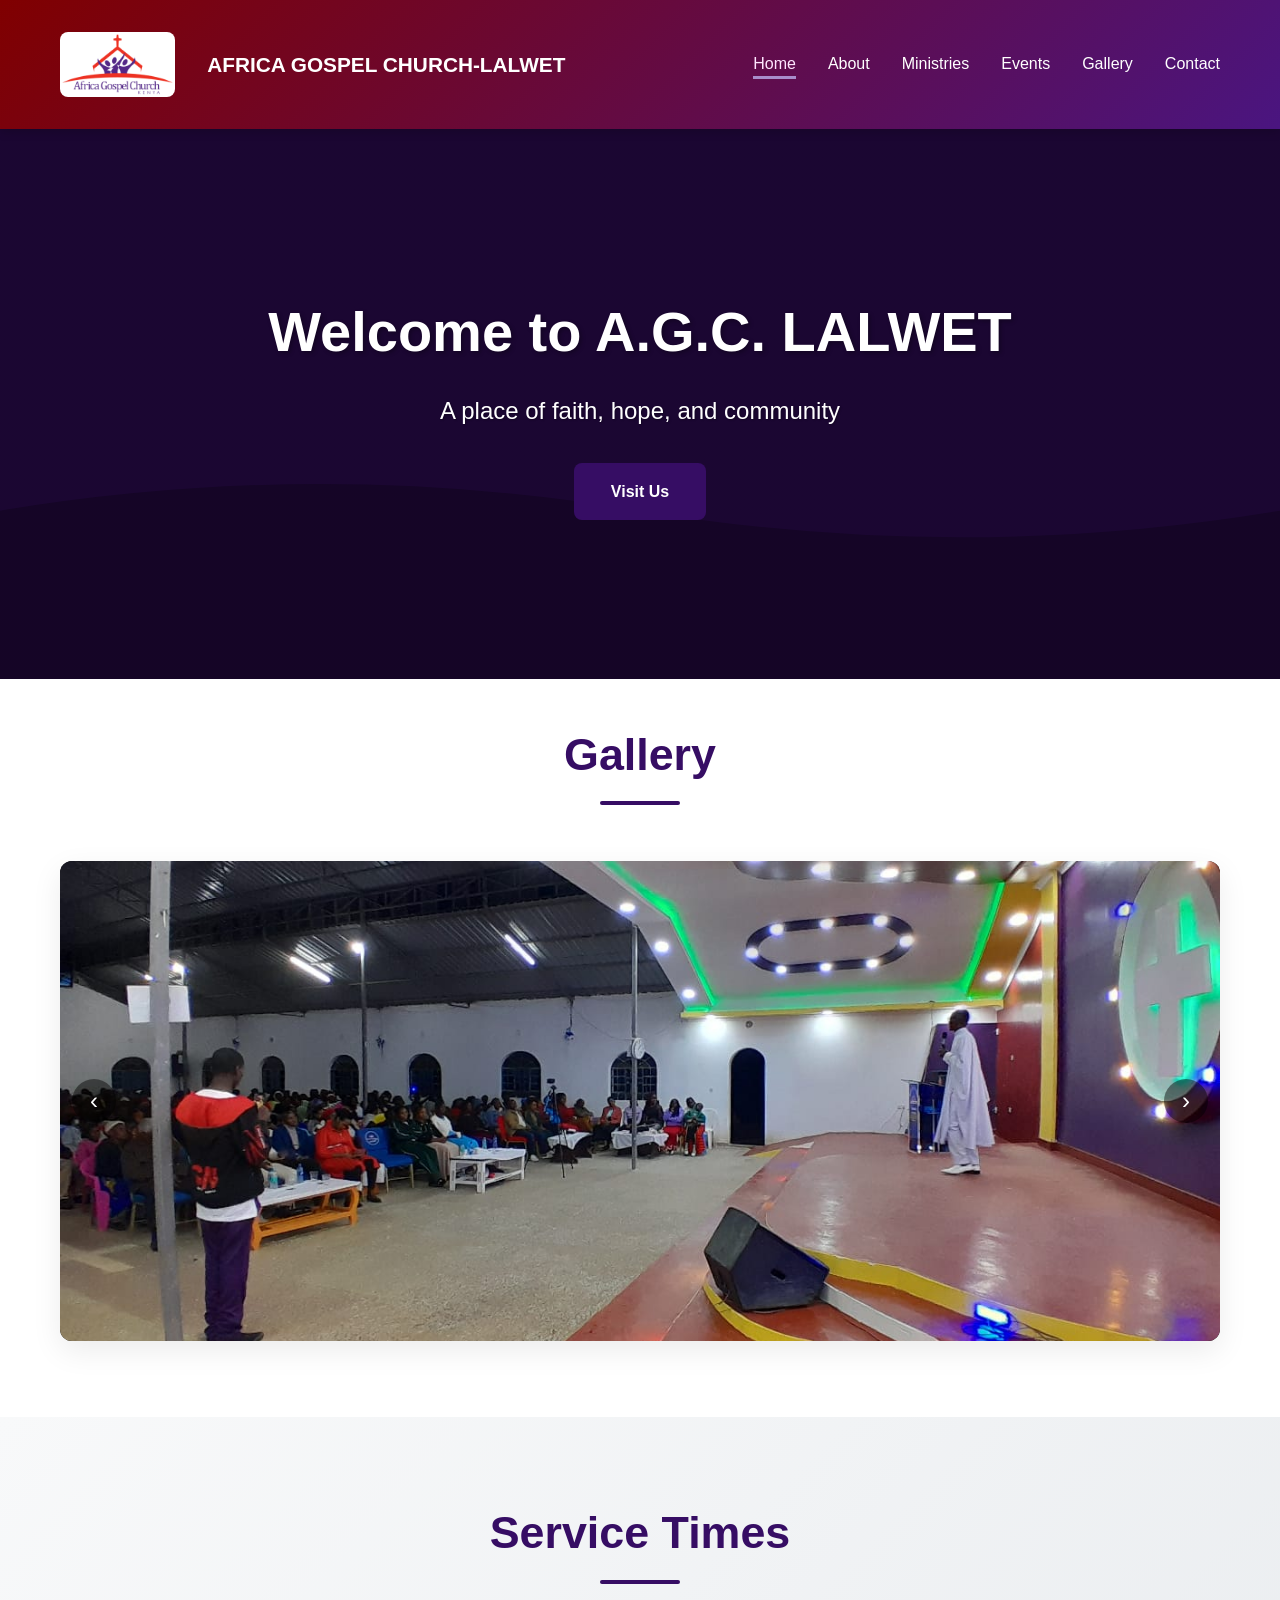
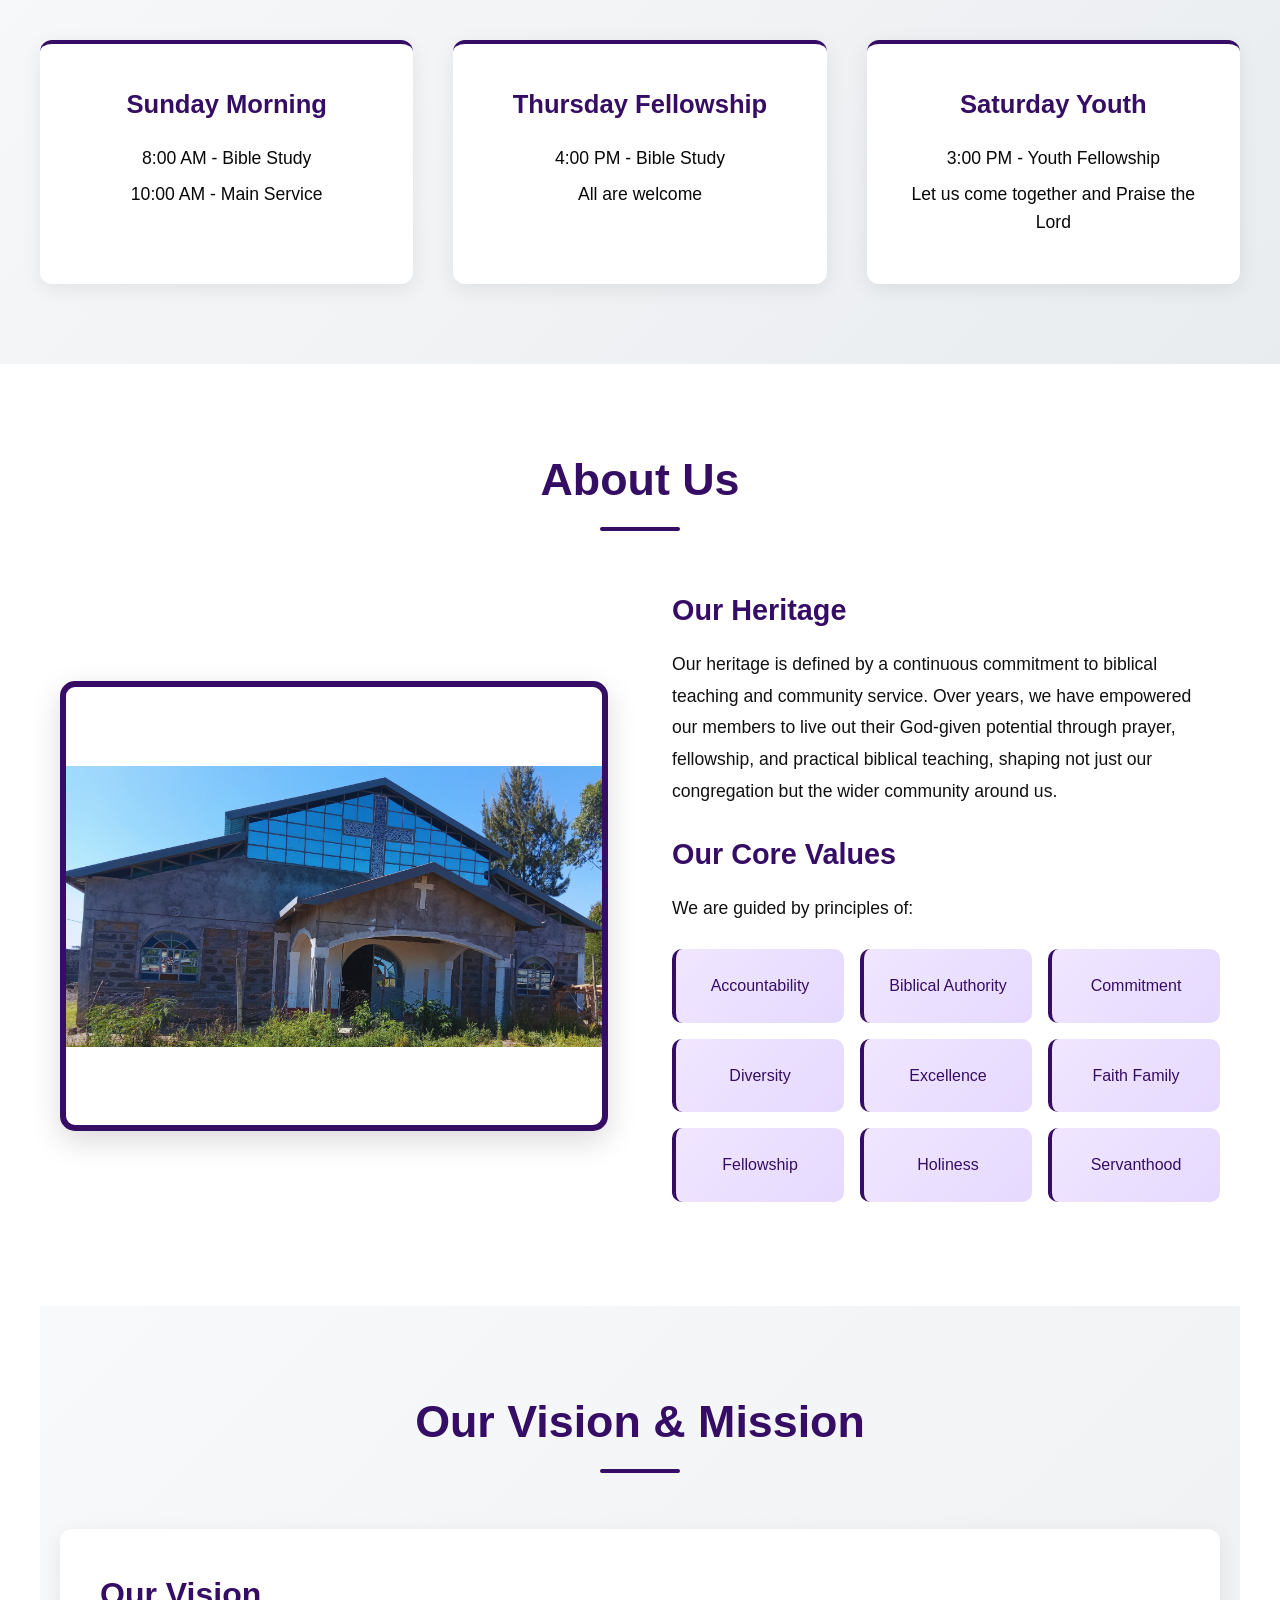
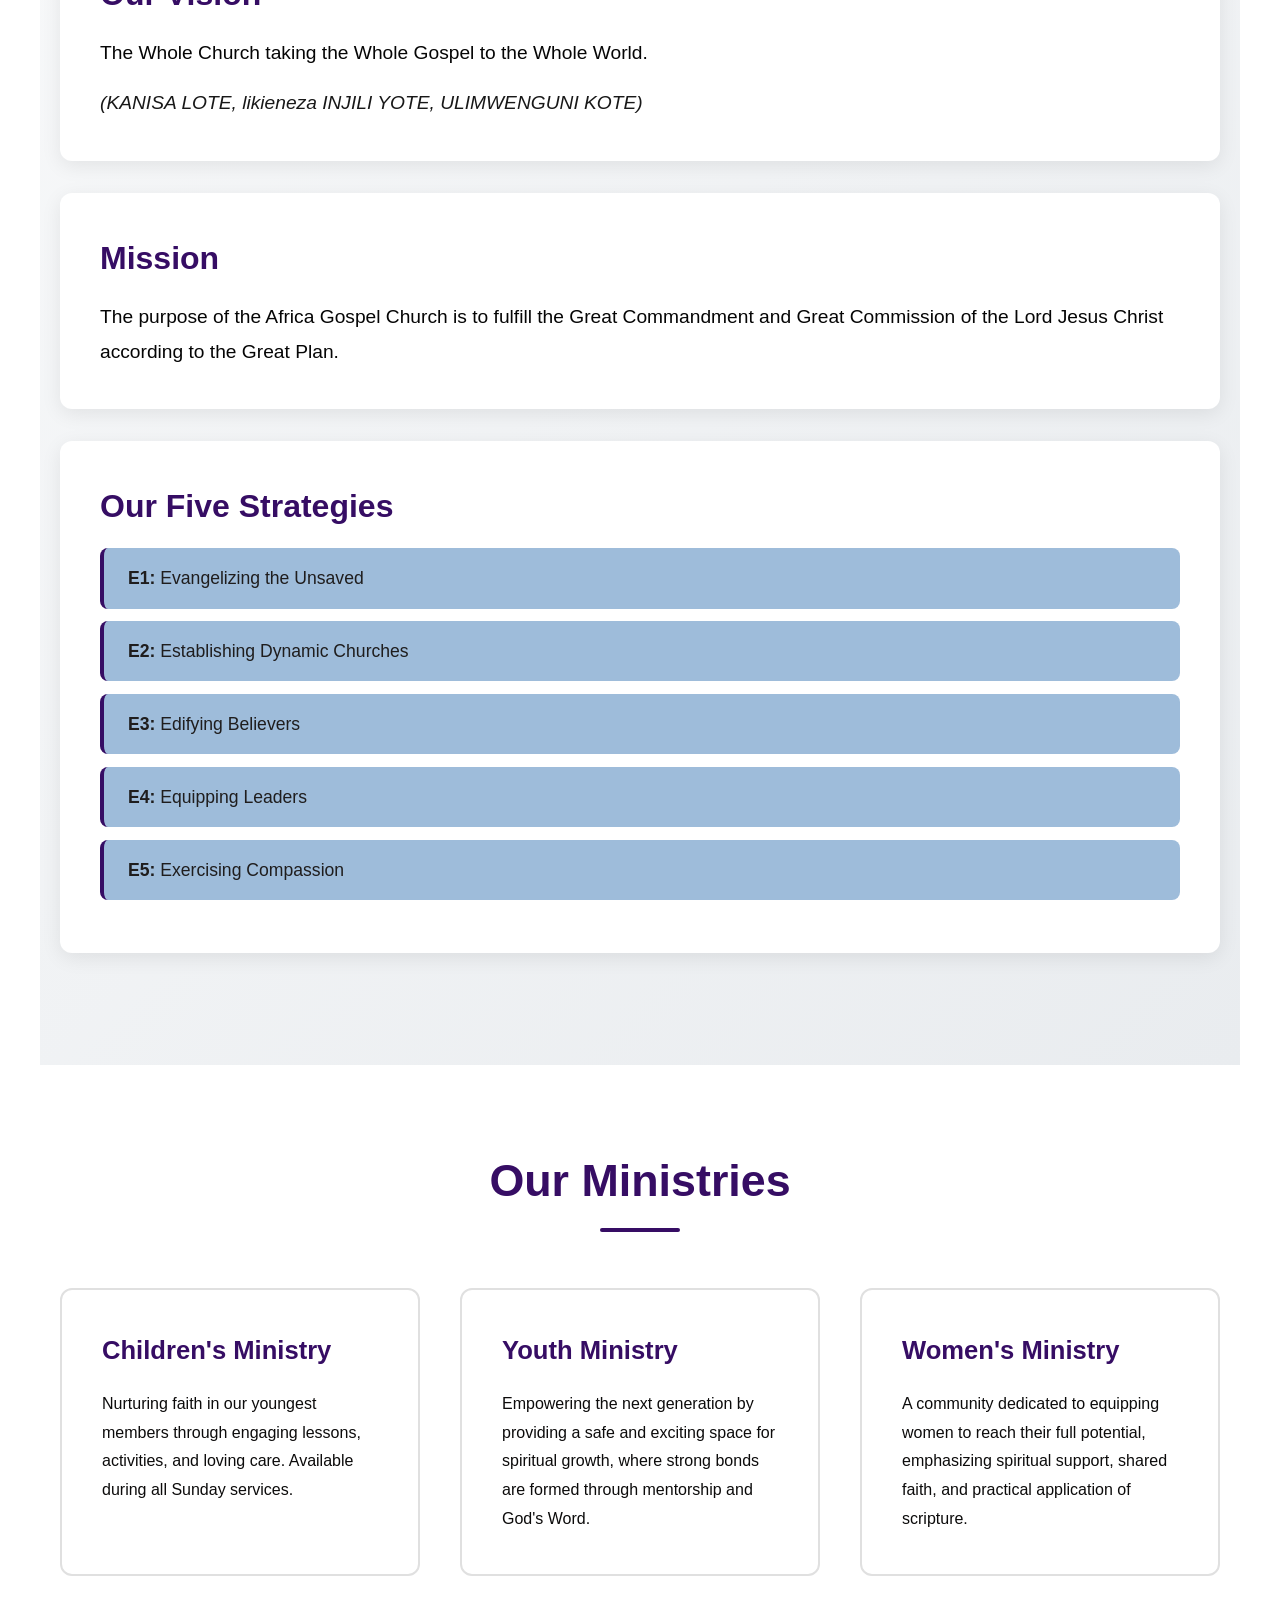
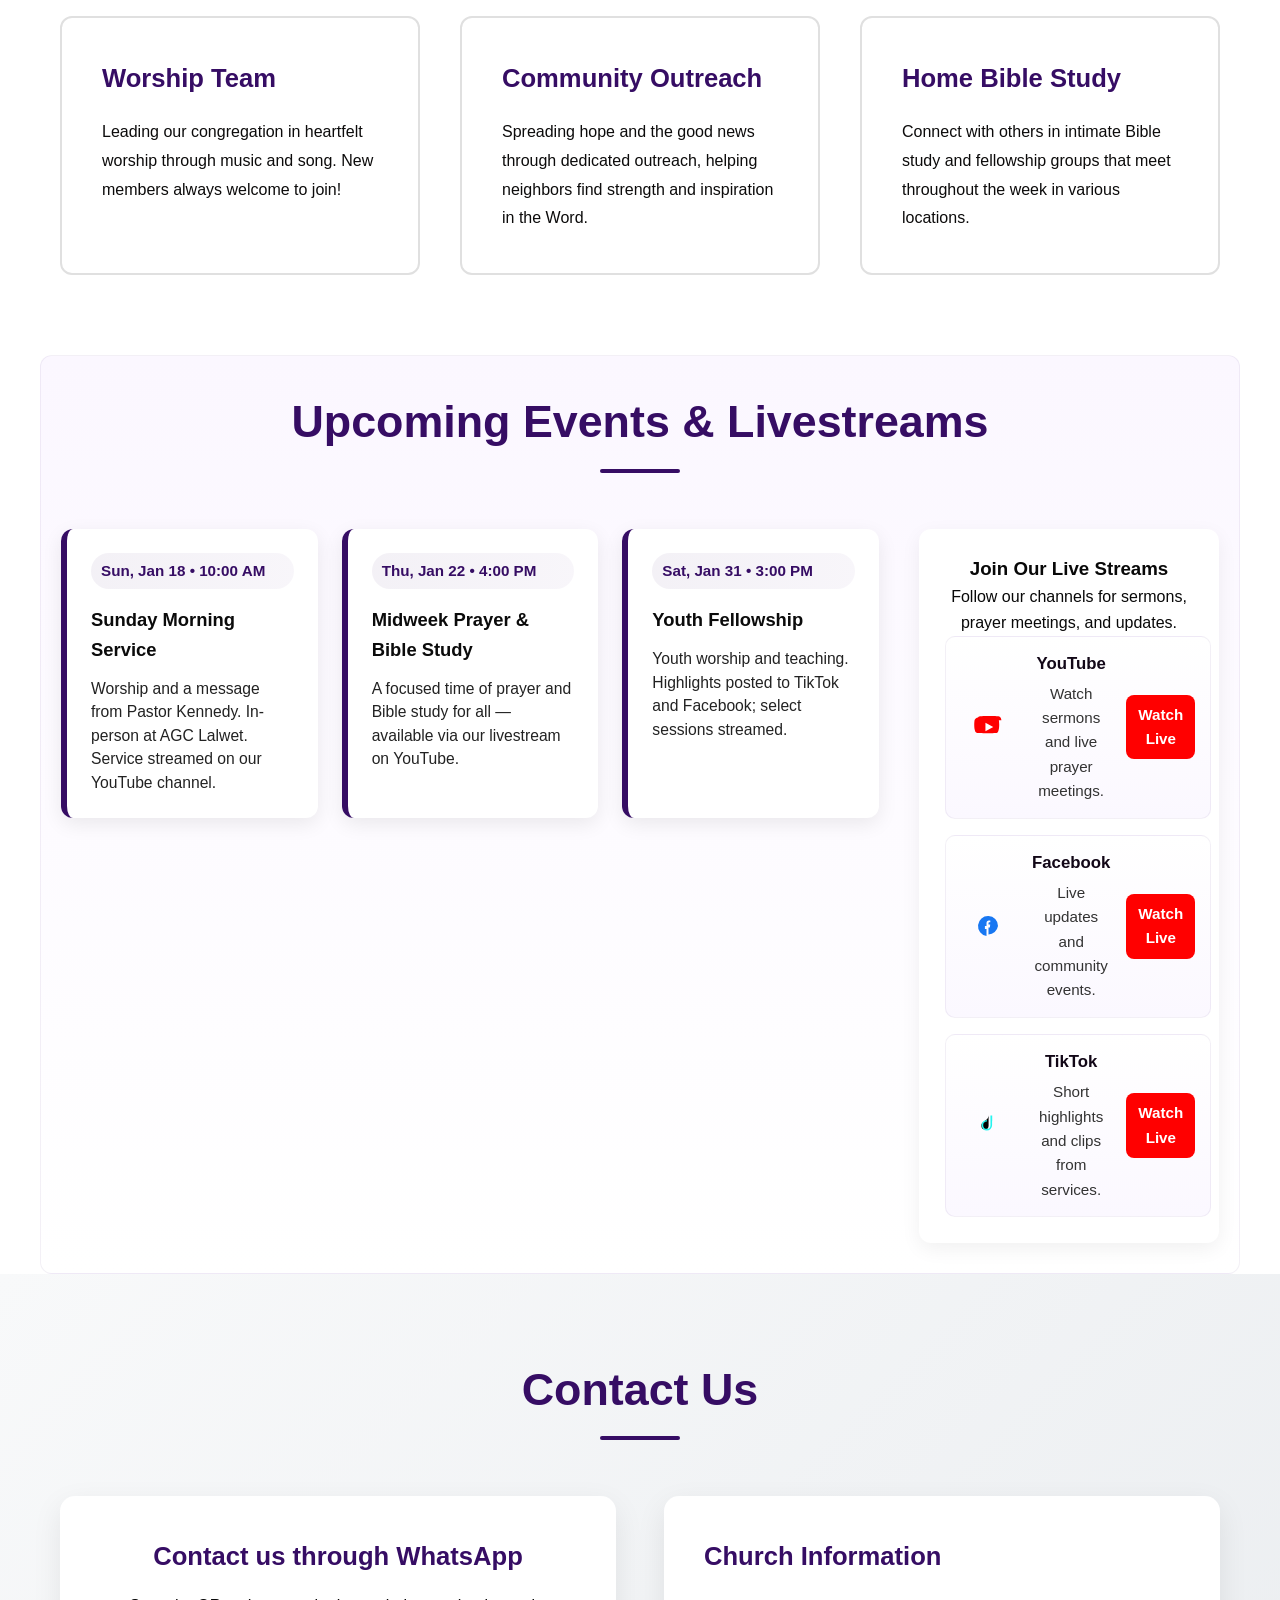
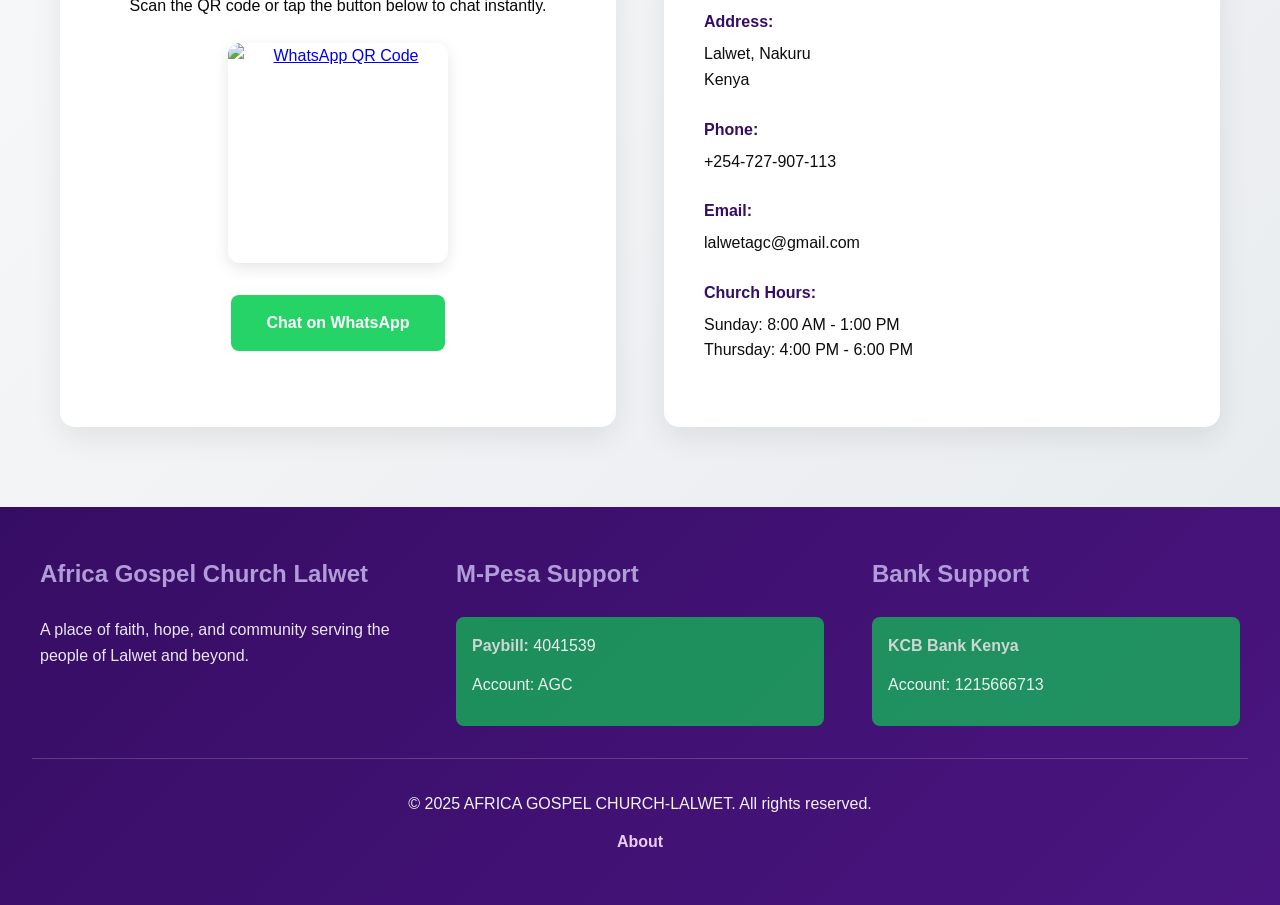
==== commit d78f57ca: "Update gallery images and modify index.html" ====
--- a/index.html
+++ b/index.html
@@ -46,12 +46,13 @@
         </div>
 
         <div class="gallery-grid">
-            <img class="gallery-item" src="Gallery/IMG-20251226-WA0001.jpg" alt="Pastor Kennedy Soy" loading="lazy">
-            <img class="gallery-item" src="Gallery/Image 1.jpg" alt="Exterior view of Africa Gospel Church Lalwet" loading="lazy">
-            <img class="gallery-item" src="Gallery/IMG-20250730-WA0112.jpg" alt="Congregation during a Sunday service at AGC Lalwet" loading="lazy">
-            <img class="gallery-item" src="Gallery/IMG-20250923-WA0035.jpg" alt="Worship team leading praise and worship" loading="lazy">
-            <img class="gallery-item" src="Gallery/IMG-20251218-WA0058.jpg" alt="congregation" loading="lazy">
-            <img class="gallery-item" src="Gallery/IMG-20251218-WA0067.jpg" alt="church worshipers" loading="lazy">
+            <img class="gallery-item" src="Gallery/IMG-20260110-WA0009.jpg" alt="Church gathering" loading="lazy">
+            <img class="gallery-item" src="Gallery/IMG-20260110-WA0011.jpg" alt="Community event" loading="lazy">
+            <img class="gallery-item" src="Gallery/IMG-20260110-WA0012.jpg" alt="Worship service" loading="lazy">
+            <img class="gallery-item" src="Gallery/IMG-20260110-WA0021.jpg" alt="Church activity" loading="lazy">
+            <img class="gallery-item" src="Gallery/IMG-20260110-WA0022 (1).jpg" alt="Fellowship moment" loading="lazy">
+            <img class="gallery-item" src="Gallery/IMG-20260110-WA0022.jpg" alt="Church celebration" loading="lazy">
+            <img class="gallery-item" src="Gallery/IMG-20260110-WA0027.jpg" alt="Spiritual gathering" loading="lazy">
         </div>
 
         <!-- Lightbox modal -->
--- a/main.css
+++ b/main.css
@@ -85,9 +85,12 @@
         }
 
         nav img {
-            width: 120px;
+            width: clamp(64px, 9vw, 140px);
             height: auto;
+            max-height: 84px;
             border-radius: 8px;
+            object-fit: contain;
+            display: block;
         }
 
         .logo {
@@ -474,6 +477,69 @@
             align-items: stretch;
         }
 
+        /* Slideshow preview above the gallery */
+
+        .gallery-slideshow {
+            width: 100%;
+            height: 360px;
+            border-radius: 12px;
+            overflow: hidden;
+            margin-bottom: 1rem;
+            box-shadow: 0 10px 30px rgba(0,0,0,0.08);
+            position: relative;
+            background: #000;
+        }
+
+        .slideshow-track {
+            display: flex;
+            height: 100%;
+            transition: transform 0.6s cubic-bezier(.22,.9,.3,1);
+            will-change: transform;
+        }
+
+        .slideshow-slide {
+            min-width: 100%;
+            height: 100%;
+            flex: 0 0 100%;
+            display: block;
+        }
+
+        .slideshow-slide img {
+            width: 100%;
+            height: 100%;
+            object-fit: cover;
+            display: block;
+        }
+
+        .slideshow-prev, .slideshow-next {
+            position: absolute;
+            top: 50%;
+            transform: translateY(-50%);
+            background: rgba(0,0,0,0.45);
+            color: #fff;
+            border: 0;
+            width: 44px;
+            height: 44px;
+            border-radius: 50%;
+            display: inline-flex;
+            align-items: center;
+            justify-content: center;
+            font-size: 24px;
+            cursor: pointer;
+            z-index: 30;
+        }
+
+        .slideshow-prev { left: 12px; }
+        .slideshow-next { right: 12px; }
+
+        /* hide the thumbnail grid beneath the slideshow as requested */
+        .gallery-grid { display: none !important; }
+
+        @media (min-width: 900px) {
+            .gallery-slideshow { height: 480px; }
+        }
+
+
         .gallery-grid .gallery-item {
             width: 100%;
             height: 160px;
@@ -647,7 +713,8 @@
             }
 
             nav img {
-                width: 80px;
+                /* let clamp handle sizing on small screens; ensure it doesn't exceed nav height */
+                max-height: 64px;
             }
 
             .logo {
@@ -746,4 +813,177 @@
                 width: 180px;
                 height: 180px;
             }
-        }+        }
+
+/* Events & Livestreams styles */
+.events-section .events-layout {
+    display: grid;
+    grid-template-columns: 1fr 300px;
+    gap: 2.5rem;
+    align-items: start;
+}
+
+.events-grid {
+    display: grid;
+    grid-template-columns: repeat(auto-fit, minmax(240px, 1fr));
+    gap: 1.5rem;
+}
+
+.event-card {
+    background: white;
+    padding: 1.5rem;
+    border-radius: 12px;
+    box-shadow: 0 6px 20px rgba(0,0,0,0.08);
+    transition: transform 0.25s ease, box-shadow 0.25s ease;
+    border-left: 6px solid #360d64;
+    display: flex;
+    flex-direction: column;
+    gap: 0.8rem;
+}
+
+.event-card:hover {
+    transform: translateY(-8px);
+    box-shadow: 0 14px 40px rgba(54,13,100,0.16);
+}
+
+.event-date {
+    font-weight: 700;
+    color: #360d64;
+    background: linear-gradient(90deg, rgba(54,13,100,0.06), rgba(74,21,128,0.04));
+    padding: 6px 10px;
+    border-radius: 999px;
+    display: inline-block;
+    font-size: 0.95rem;
+}
+
+.event-title {
+    font-size: 1.15rem;
+    color: #0b0b0b;
+    margin-top: 0.2rem;
+}
+
+.event-desc {
+    color: #222;
+    font-size: 0.98rem;
+    line-height: 1.5;
+    flex: 1 1 auto;
+}
+
+.event-actions {
+    display: flex;
+    gap: 0.6rem;
+    align-items: center;
+}
+
+.btn-join {
+    background: #FF0000;
+    color: white;
+    padding: 10px 14px;
+    border-radius: 8px;
+    text-decoration: none;
+    font-weight: 700;
+    display: inline-flex;
+    gap: 0.6rem;
+    align-items: center;
+    border: 0;
+}
+
+.btn-join:hover {
+    transform: translateY(-2px);
+    box-shadow: 0 8px 18px rgba(255,0,0,0.18);
+}
+
+.events-sidebar {
+    background: white;
+    padding: 1.6rem;
+    border-radius: 12px;
+    box-shadow: 0 6px 20px rgba(0,0,0,0.06);
+    text-align: center;
+}
+
+.social-icons {
+    display: flex;
+    gap: 0.7rem;
+    justify-content: center;
+    margin-top: 1rem;
+}
+
+.social-icon {
+    width: 48px;
+    height: 48px;
+    display: inline-flex;
+    align-items: center;
+    justify-content: center;
+    border-radius: 50%;
+    background: linear-gradient(180deg, #fff 0%, #f2f2f2 100%);
+    box-shadow: 0 6px 18px rgba(0,0,0,0.06);
+    transition: transform 0.18s ease, box-shadow 0.18s ease;
+}
+
+.social-icon svg { display: block; }
+
+.social-icon:hover { transform: translateY(-6px) scale(1.04); box-shadow: 0 12px 30px rgba(0,0,0,0.12); }
+
+@media (max-width: 900px) {
+    .events-section .events-layout { grid-template-columns: 1fr; }
+    .events-sidebar { order: 2; }
+}
+
+/* Livestreams platform cards */
+.livestreams-grid {
+    display: grid;
+    grid-template-columns: 1fr;
+    gap: 1rem;
+}
+
+.platform-card {
+    display: flex;
+    gap: 1rem;
+    align-items: center;
+    padding: 0.9rem;
+    border-radius: 10px;
+    border: 1px solid rgba(54,13,100,0.06);
+    background: linear-gradient(180deg, #fff 0%, #fbf8ff 100%);
+    transition: transform 0.18s ease, box-shadow 0.18s ease;
+}
+
+.platform-card:hover { transform: translateY(-6px); box-shadow: 0 10px 30px rgba(54,13,100,0.08); }
+
+.platform-icon {
+    width: 56px;
+    height: 56px;
+    min-width: 56px;
+    border-radius: 12px;
+    display: inline-flex;
+    align-items: center;
+    justify-content: center;
+    color: #fff;
+    font-size: 1.5rem;
+}
+
+.platform-meta {
+    flex: 1 1 auto;
+}
+
+.platform-meta h4 { margin: 0 0 4px 0; font-size: 1.05rem; color: #120717; }
+.platform-meta p { margin: 0; font-size: 0.95rem; color: #333; }
+
+.platform-actions { display: flex; gap: 0.6rem; align-items: center; }
+.platform-actions .btn-join { padding: 8px 12px; font-size: 0.95rem; }
+
+/* Make tap targets larger on small screens */
+@media (max-width: 480px) {
+    .platform-card { padding: 1rem; }
+    .platform-icon { width: 64px; height: 64px; min-width: 64px; font-size: 1.75rem; }
+    .platform-actions .btn-join { padding: 12px 16px; }
+}
+
+/* Distinct background for events section */
+.events-section {
+    background: linear-gradient(180deg, #fbf7ff 0%, #ffffff 100%);
+    border: 1px solid rgba(54,13,100,0.06);
+    border-radius: 12px;
+    padding-top: 30px;
+    padding-bottom: 30px;
+}
+
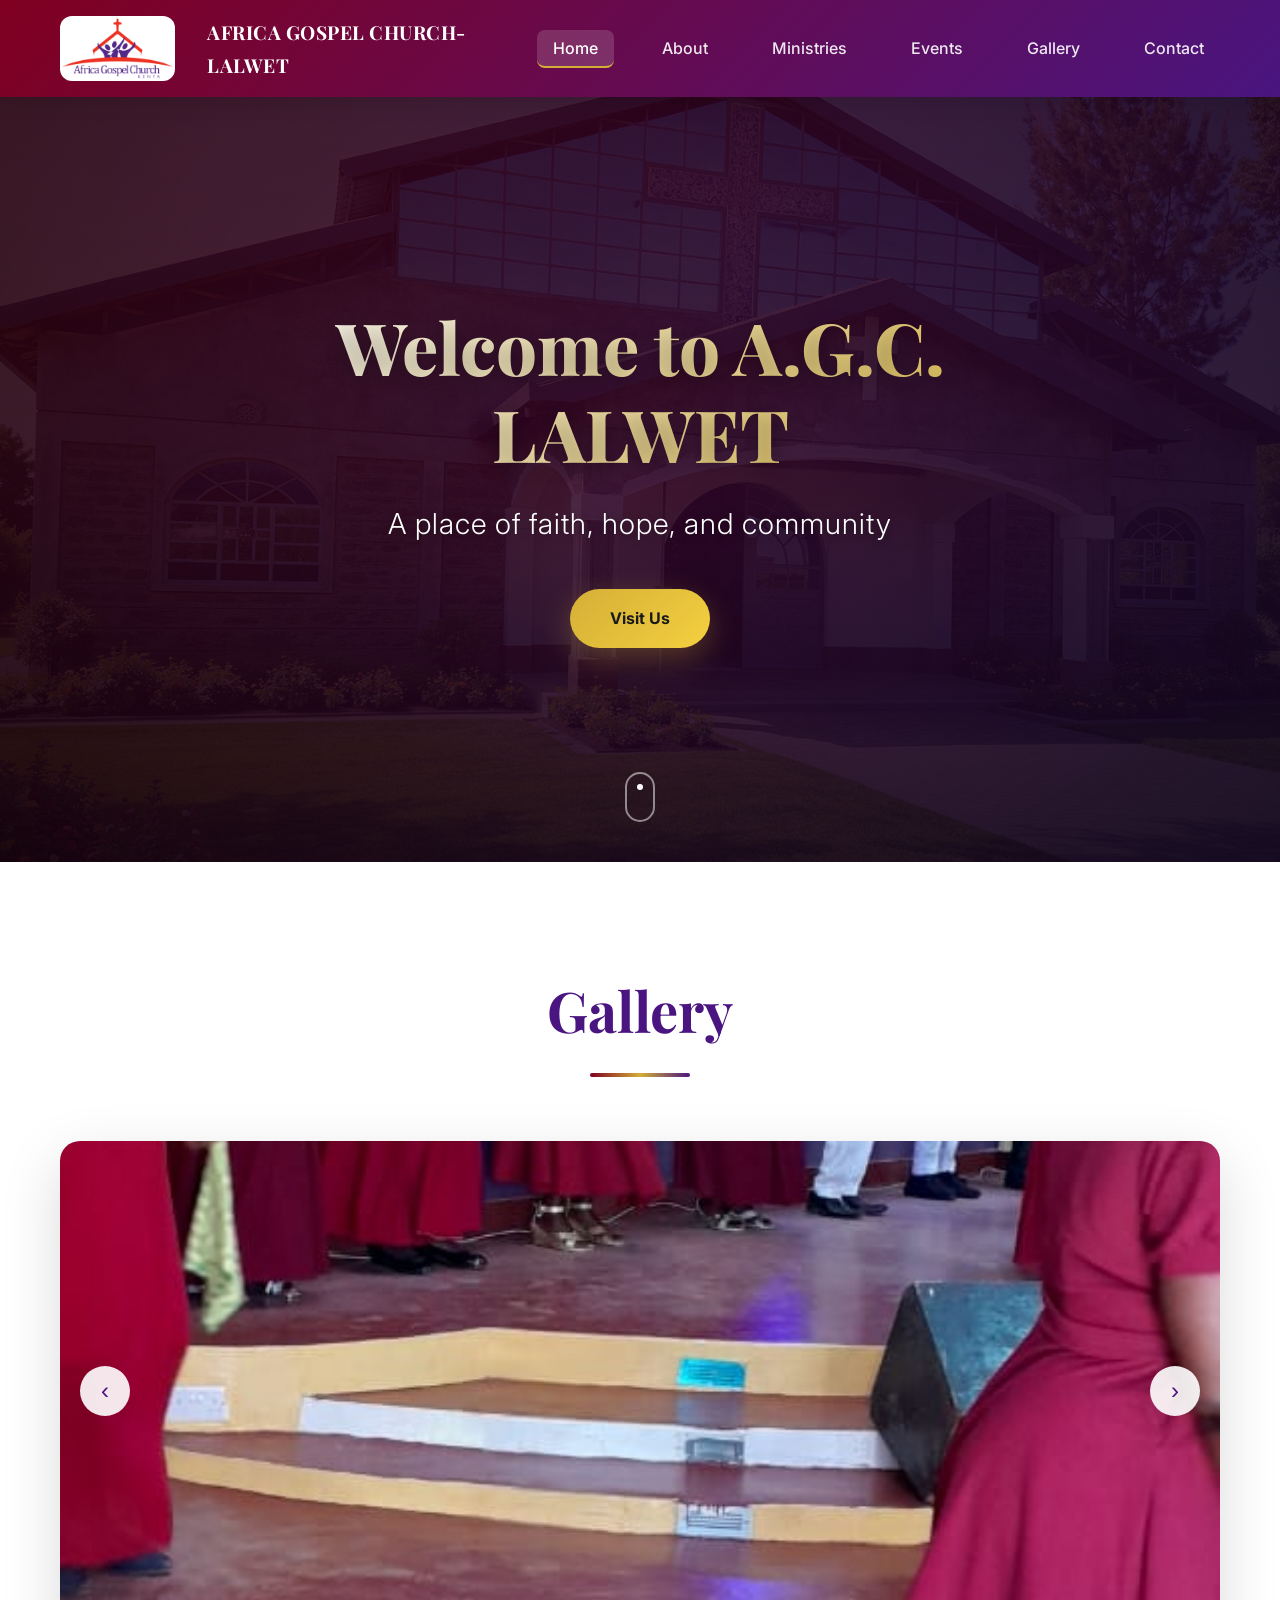
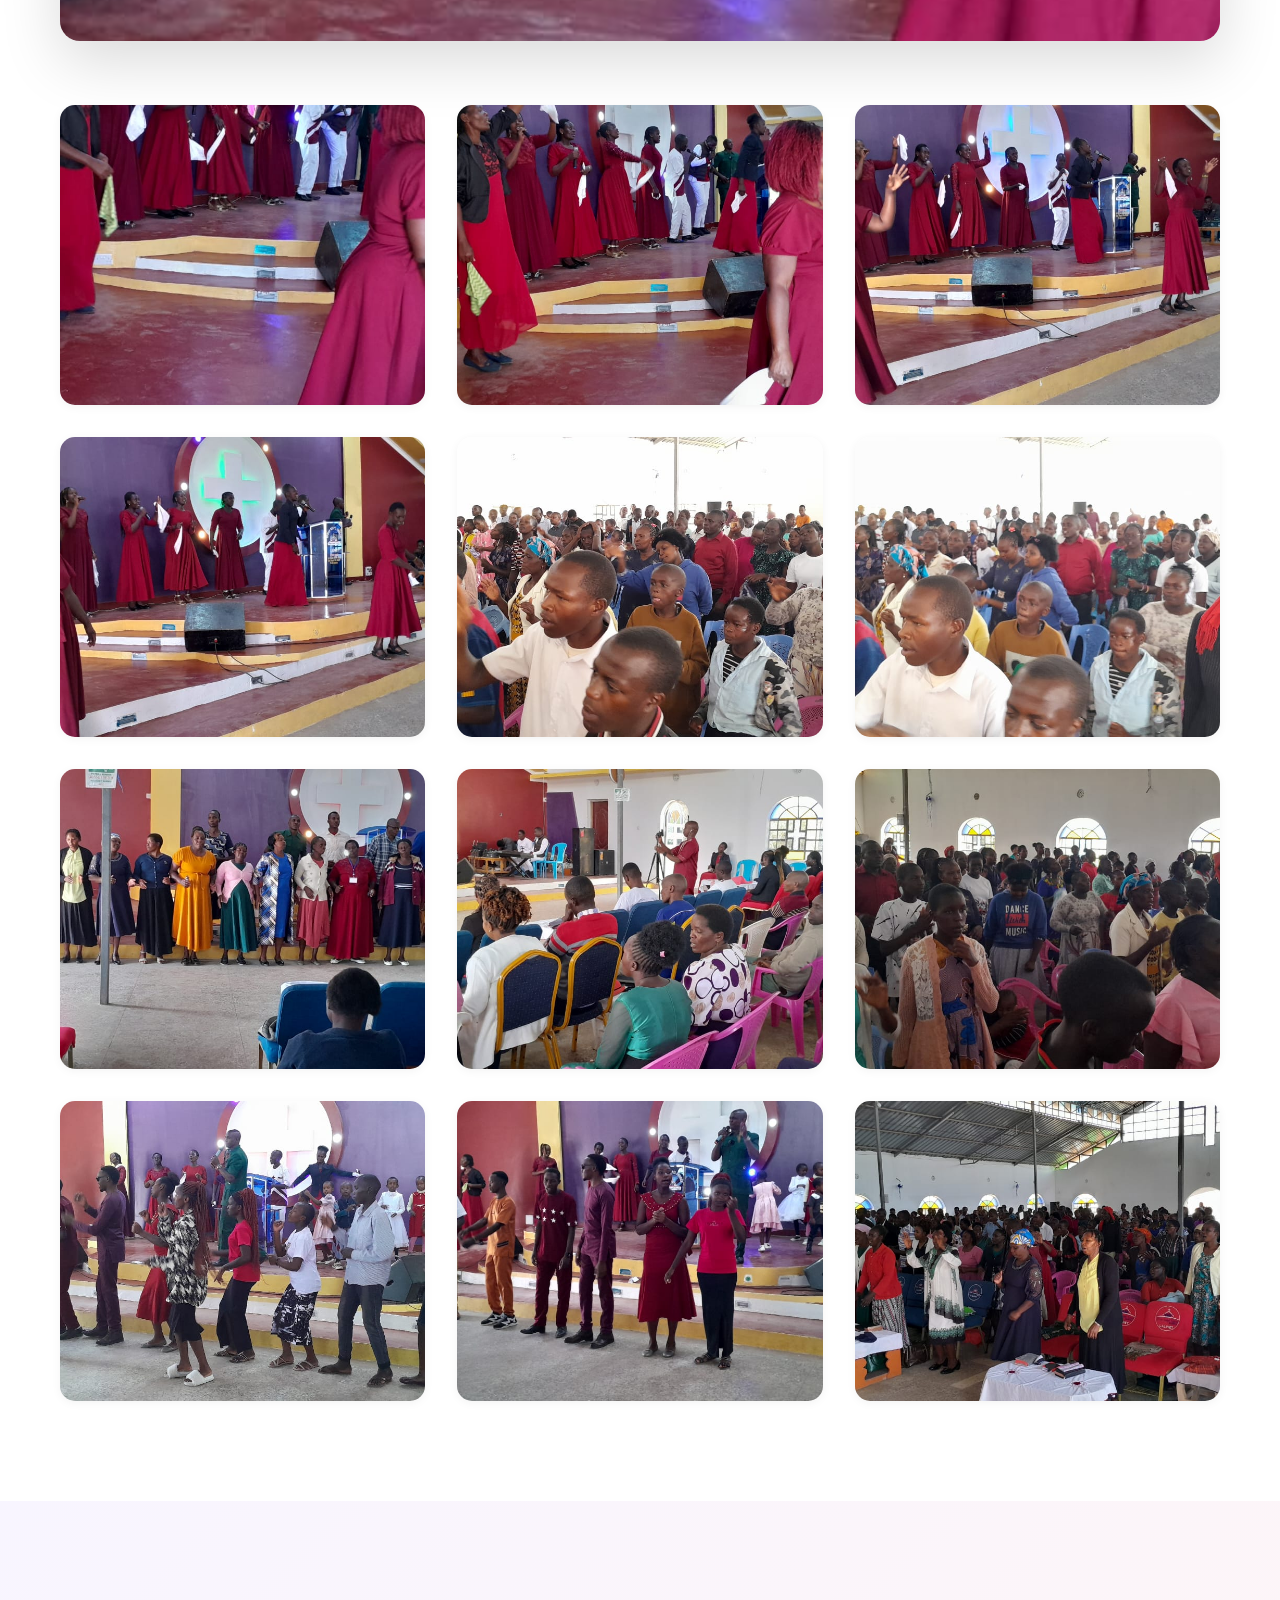
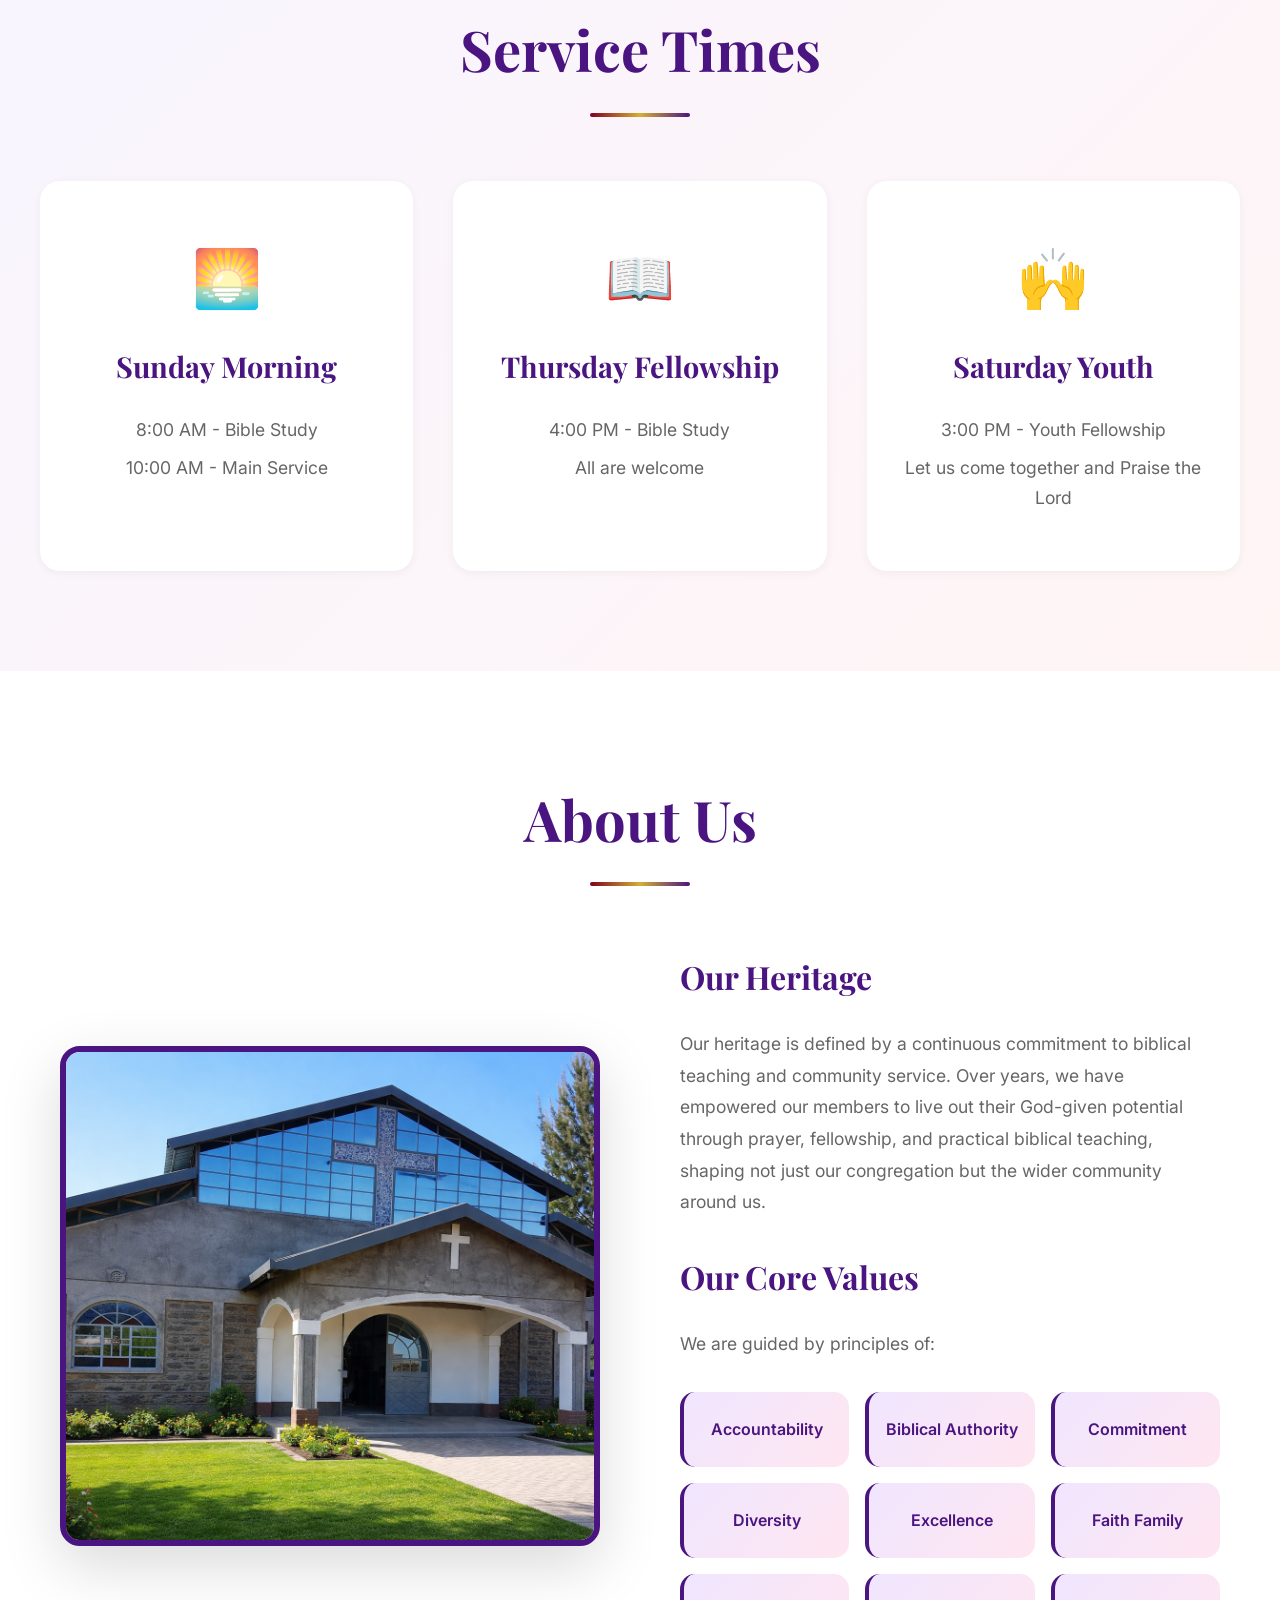
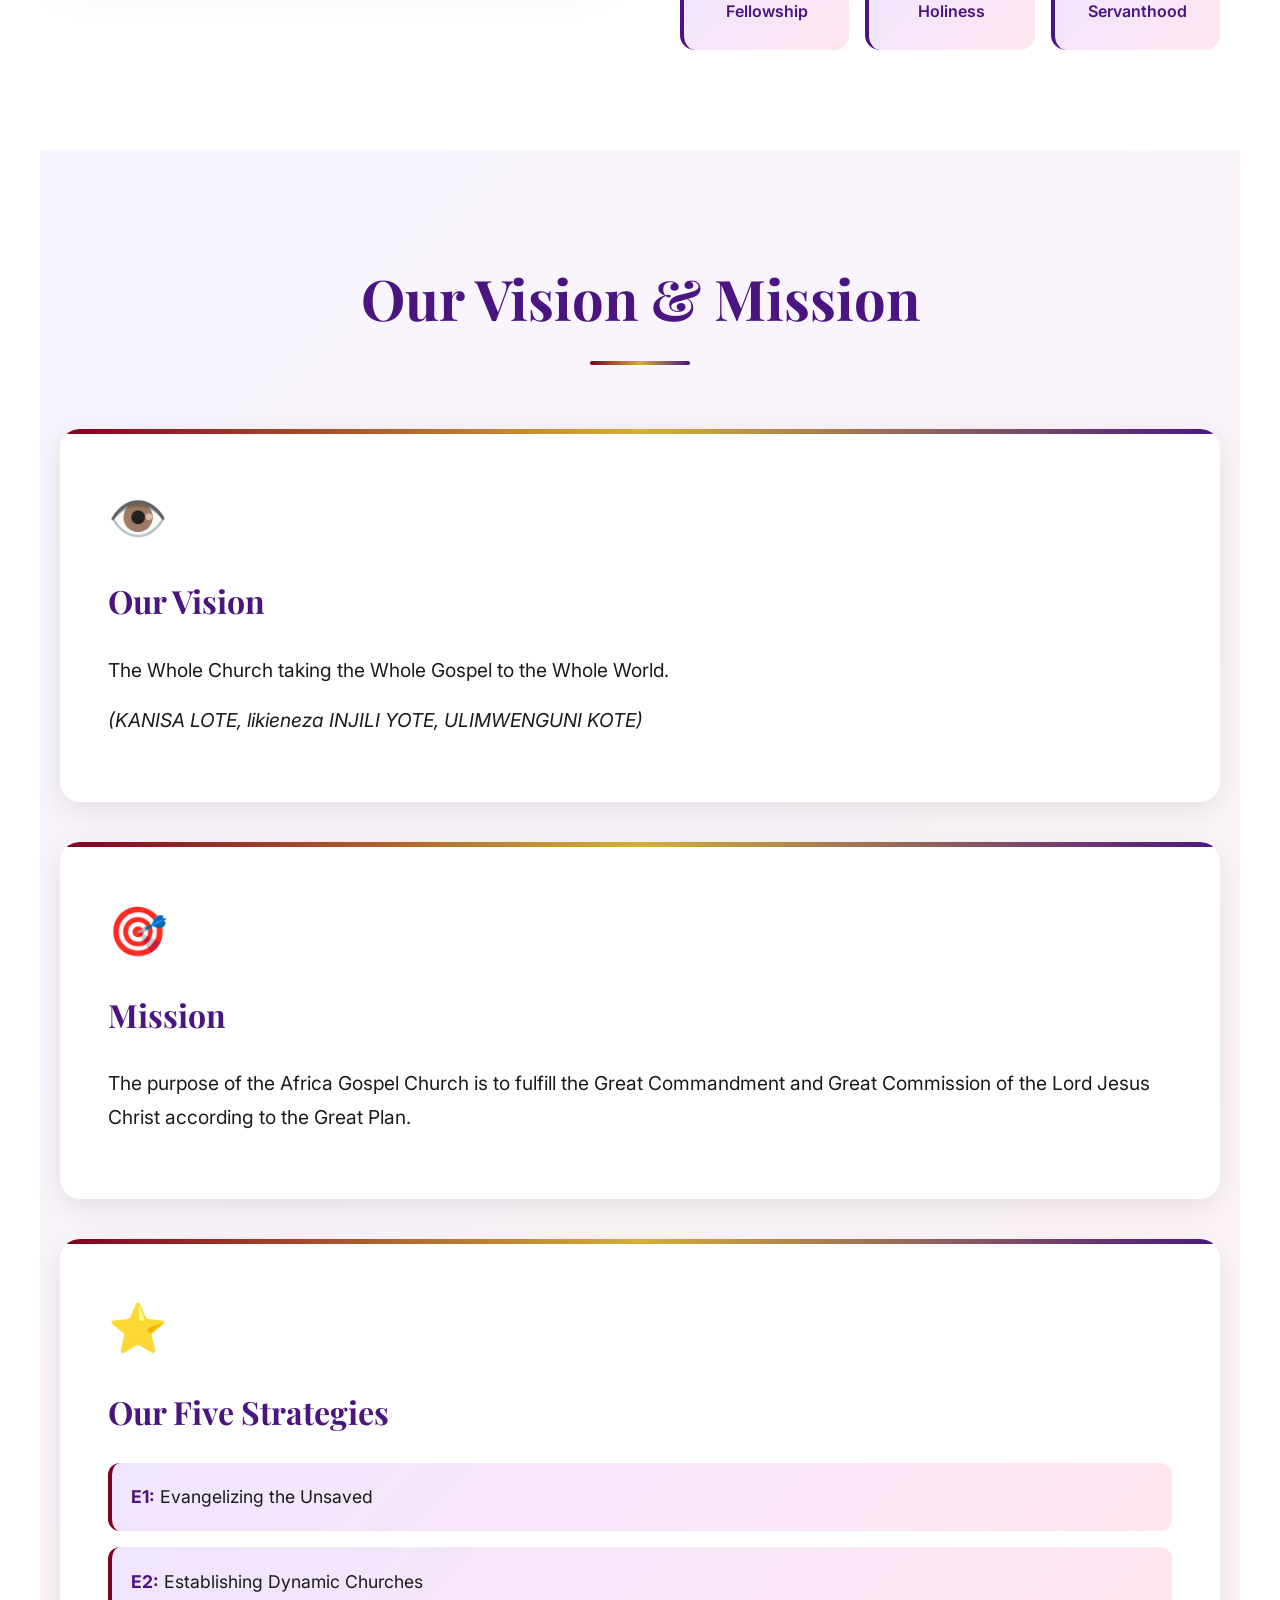
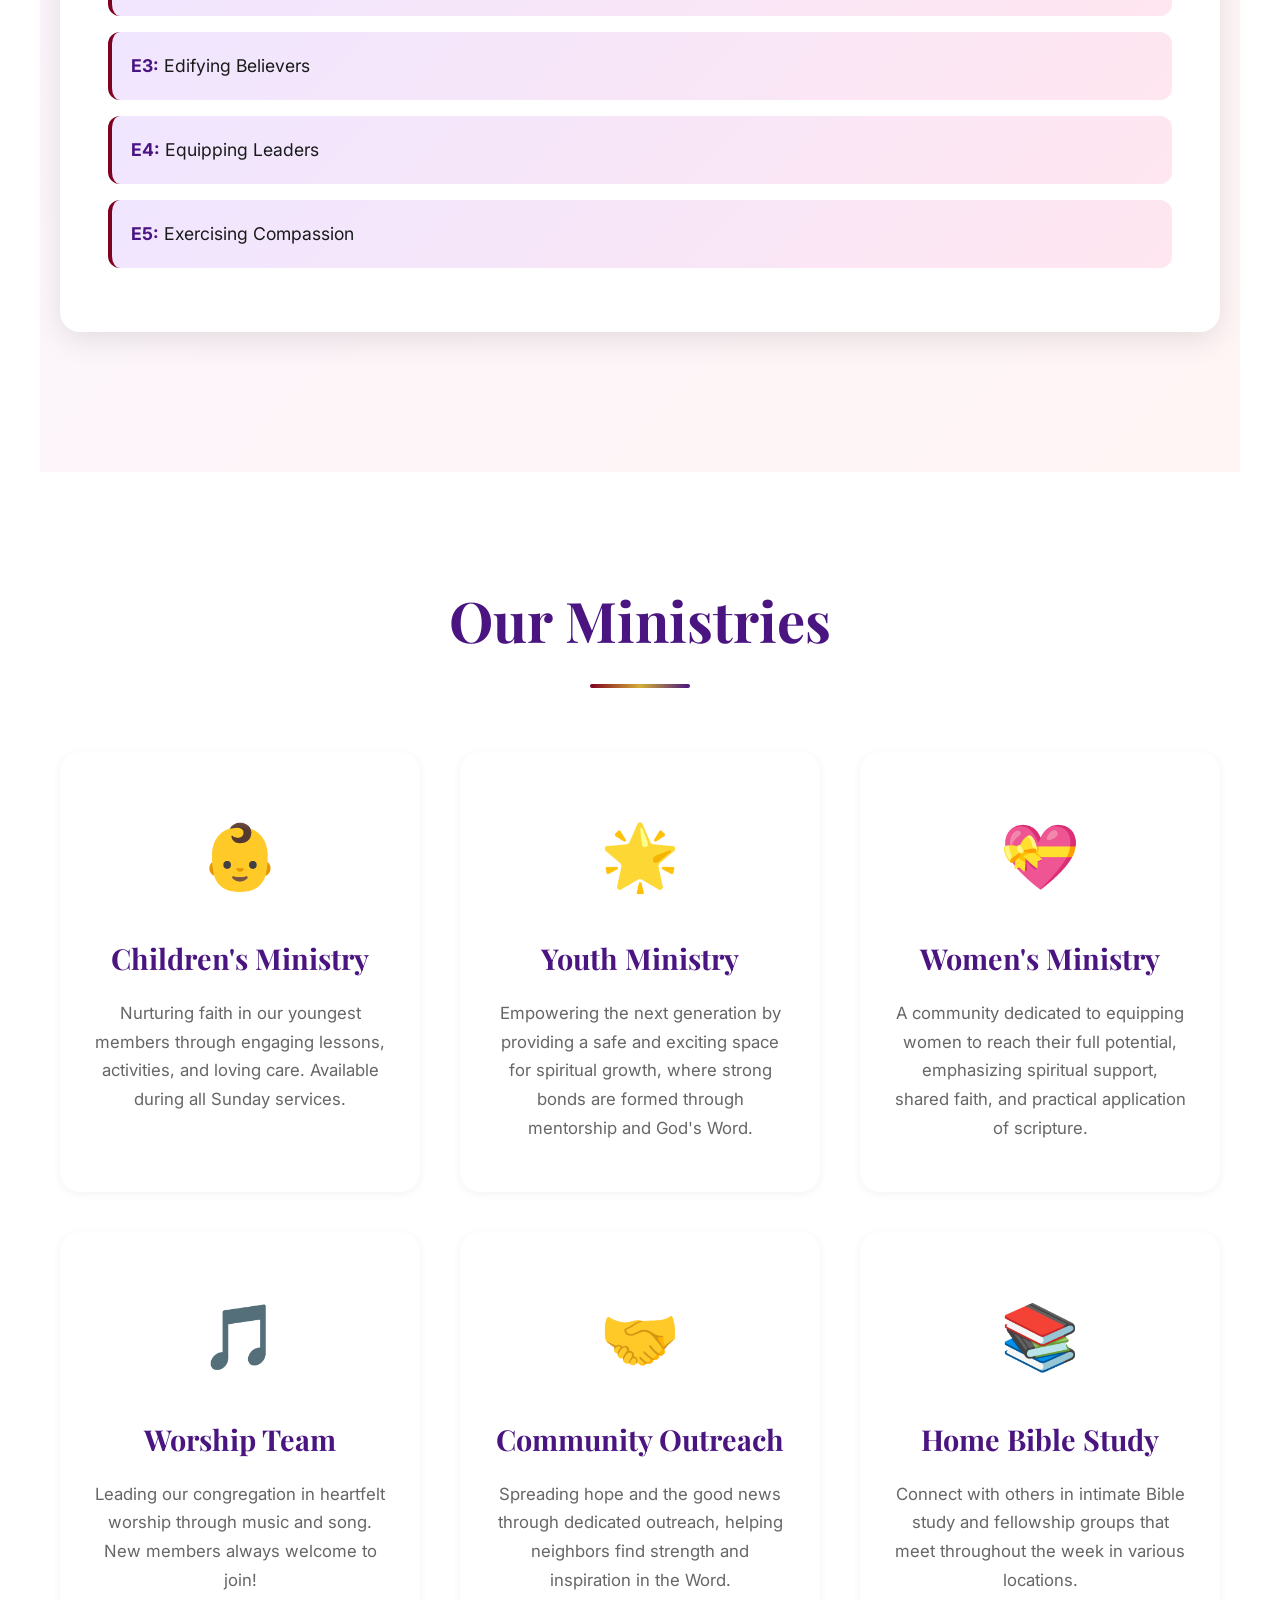
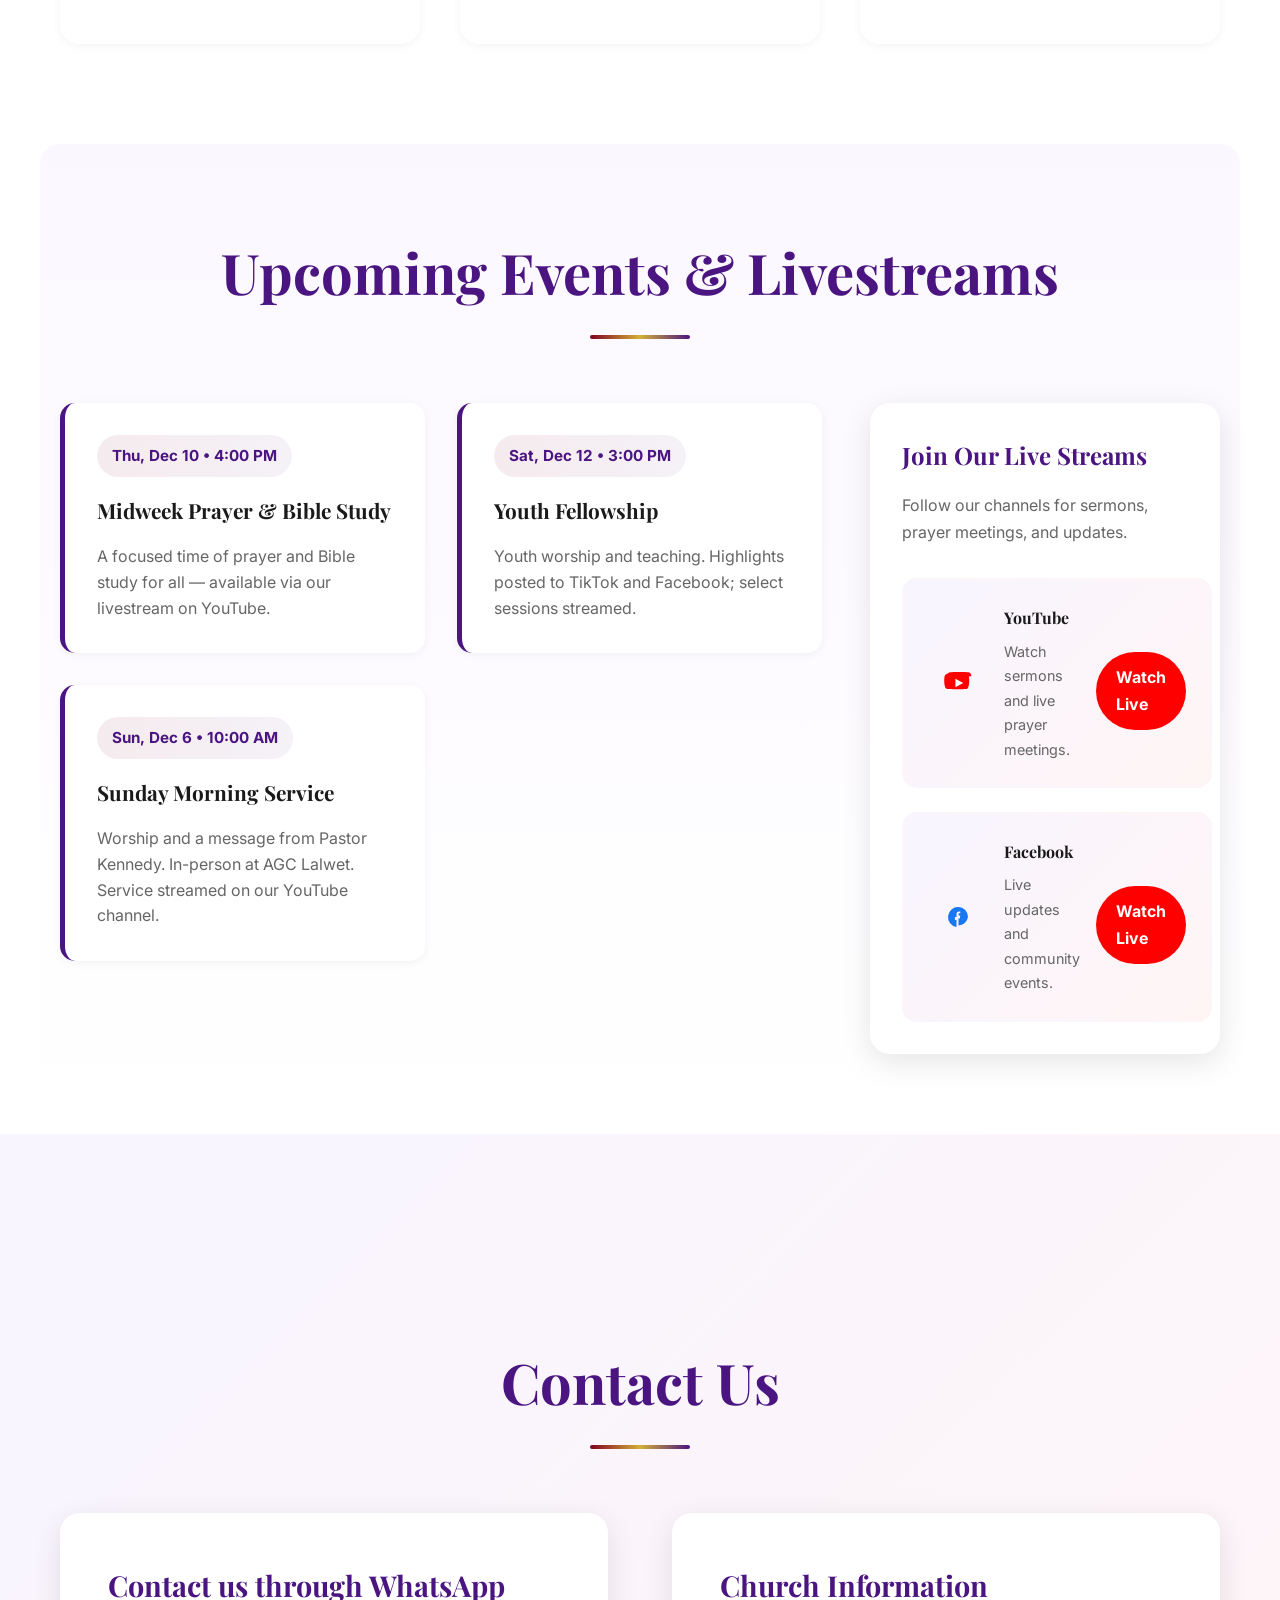
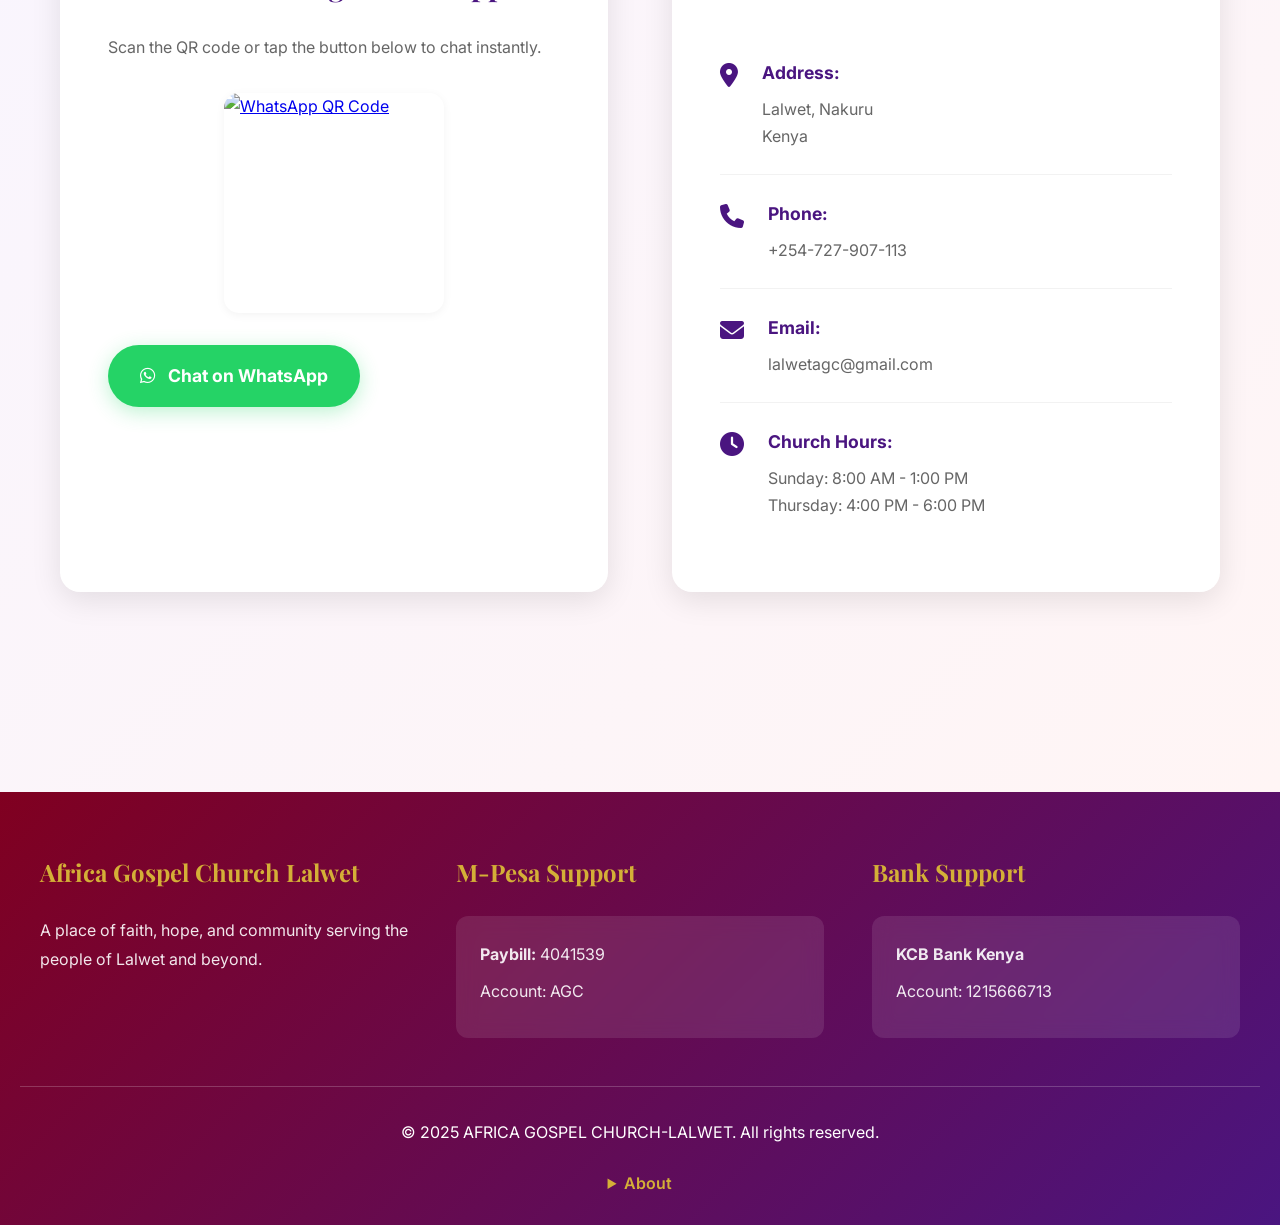
==== commit fd9d0818: "major updates" ====
--- a/index.html
+++ b/index.html
@@ -9,8 +9,17 @@
     <link rel="icon" href="Gallery/AGC-logo-1-2.png" type="image/x-icon">
     <link rel="stylesheet" href="main.css" type="text/css">
     <link rel="stylesheet" href="https://cdnjs.cloudflare.com/ajax/libs/font-awesome/6.4.0/css/all.min.css" integrity="sha512-pbVj3Y6q0bYl0Ykz6q3Gq8XQm9z2I1k9Qf0e6b1J7l3Pq9Kf4V6Y5q3V7s1Z8p2H3l0Yz6q3Gq8XQ==" crossorigin="anonymous" referrerpolicy="no-referrer" />
+    <link href="https://fonts.googleapis.com/css2?family=Playfair+Display:wght@400;500;600;700;800&family=Inter:wght@300;400;500;600;700&display=swap" rel="stylesheet">
 </head>
 <body>
+    <!-- Floating Elements Background -->
+    <div class="floating-shapes" aria-hidden="true">
+        <div class="shape shape-1"></div>
+        <div class="shape shape-2"></div>
+        <div class="shape shape-3"></div>
+        <div class="shape shape-4"></div>
+    </div>
+
     <header>
         <nav>
             <img src="Gallery/AGC-logo-1-2.png" alt="AGC logo" loading="lazy">
@@ -30,10 +39,14 @@
     </header>
 
     <section id="home" class="hero">
+        <div class="hero-overlay"></div>
         <div class="hero-content">
-            <h1>Welcome to A.G.C. LALWET</h1>
-            <p>A place of faith, hope, and community</p>
-            <a href="#contact" class="btn">Visit Us</a>
+            <h1 class="hero-title">Welcome to A.G.C. LALWET</h1>
+            <p class="hero-subtitle">A place of faith, hope, and community</p>
+            <a href="#contact" class="btn btn-primary">Visit Us</a>
+        </div>
+        <div class="scroll-indicator">
+            <span></span>
         </div>
     </section>
 
@@ -46,13 +59,18 @@
         </div>
 
         <div class="gallery-grid">
-            <img class="gallery-item" src="Gallery/IMG-20260110-WA0009.jpg" alt="Church gathering" loading="lazy">
-            <img class="gallery-item" src="Gallery/IMG-20260110-WA0011.jpg" alt="Community event" loading="lazy">
-            <img class="gallery-item" src="Gallery/IMG-20260110-WA0012.jpg" alt="Worship service" loading="lazy">
-            <img class="gallery-item" src="Gallery/IMG-20260110-WA0021.jpg" alt="Church activity" loading="lazy">
-            <img class="gallery-item" src="Gallery/IMG-20260110-WA0022 (1).jpg" alt="Fellowship moment" loading="lazy">
-            <img class="gallery-item" src="Gallery/IMG-20260110-WA0022.jpg" alt="Church celebration" loading="lazy">
-            <img class="gallery-item" src="Gallery/IMG-20260110-WA0027.jpg" alt="Spiritual gathering" loading="lazy">
+            <img class="gallery-item" src="Gallery/IMG-20260209-WA0018.jpg" alt="Church gathering" loading="lazy">
+            <img class="gallery-item" src="Gallery/IMG-20260209-WA0019.jpg" alt="Community event" loading="lazy">
+            <img class="gallery-item" src="Gallery/IMG-20260209-WA0021.jpg" alt="Worship service" loading="lazy">
+            <img class="gallery-item" src="Gallery/IMG-20260209-WA0022.jpg" alt="Church activity" loading="lazy">
+            <img class="gallery-item" src="Gallery/IMG-20260209-WA0072.jpg" alt="Fellowship moment" loading="lazy">
+            <img class="gallery-item" src="Gallery/IMG-20260209-WA0073.jpg" alt="Church celebration" loading="lazy">
+            <img class="gallery-item" src="Gallery/IMG-20260209-WA0089.jpg" alt="Spiritual gathering" loading="lazy">
+            <img class="gallery-item" src="Gallery/IMG-20260209-WA0096.jpg" alt="Community service" loading="lazy">
+            <img class="gallery-item" src="Gallery/IMG-20260209-WA0106.jpg" alt="Prayer time" loading="lazy">
+            <img class="gallery-item" src="Gallery/IMG-20260209-WA0109.jpg" alt="Church members" loading="lazy">
+            <img class="gallery-item" src="Gallery/IMG-20260209-WA0114.jpg" alt="Worship moment" loading="lazy">
+            <img class="gallery-item" src="Gallery/IMG-20260209-WA0115.jpg" alt="Fellowship gathering" loading="lazy">
         </div>
 
         <!-- Lightbox modal -->
@@ -70,22 +88,26 @@
         <h2 class="section-title">Service Times</h2>
         <div class="times-grid">
             <div class="time-card">
+                <div class="time-icon">🌅</div>
                 <h3>Sunday Morning</h3>
                 <p>8:00 AM - Bible Study</p>
                 <p>10:00 AM - Main Service</p>
             </div>
             <div class="time-card">
+                <div class="time-icon">📖</div>
                 <h3>Thursday Fellowship</h3>
                 <p>4:00 PM - Bible Study</p>
                 <p>All are welcome</p>
             </div>
             <div class="time-card">
+                <div class="time-icon">🙌</div>
                 <h3>Saturday Youth</h3>
                 <p>3:00 PM - Youth Fellowship</p>
                 <p>Let us come together and Praise the Lord</p>
             </div>
         </div>
     </section>
+
     <section id="about" class="container">
         <h2 class="section-title">About Us</h2>
         <div class="about-section">
@@ -117,17 +139,20 @@
         <h2 class="section-title">Our Vision & Mission</h2>
         
         <div class="vision-box">
+            <div class="vision-icon">👁️</div>
             <h3>Our Vision</h3>
             <p>The Whole Church taking the Whole Gospel to the Whole World.</p>
             <p class="swahili">(KANISA LOTE, likieneza INJILI YOTE, ULIMWENGUNI KOTE)</p>
         </div>
 
         <div class="mission-box">
+            <div class="mission-icon">🎯</div>
             <h3>Mission</h3>
             <p>The purpose of the Africa Gospel Church is to fulfill the Great Commandment and Great Commission of the Lord Jesus Christ according to the Great Plan.</p>
         </div>
 
         <div class="strategies-box">
+            <div class="strategies-icon">⭐</div>
             <h3>Our Five Strategies</h3>
             <ul class="strategies-list">
                 <li><strong>E1:</strong> Evangelizing the Unsaved</li>
@@ -143,26 +168,32 @@
         <h2 class="section-title">Our Ministries</h2>
         <div class="ministries-grid">
             <div class="ministry-card">
+                <div class="ministry-icon">👶</div>
                 <h3>Children's Ministry</h3>
                 <p>Nurturing faith in our youngest members through engaging lessons, activities, and loving care. Available during all Sunday services.</p>
             </div>
             <div class="ministry-card">
+                <div class="ministry-icon">🌟</div>
                 <h3>Youth Ministry</h3>
                 <p>Empowering the next generation by providing a safe and exciting space for spiritual growth, where strong bonds are formed through mentorship and God's Word.</p>
             </div>
             <div class="ministry-card">
+                <div class="ministry-icon">💝</div>
                 <h3>Women's Ministry</h3>
                 <p>A community dedicated to equipping women to reach their full potential, emphasizing spiritual support, shared faith, and practical application of scripture.</p>
             </div>
             <div class="ministry-card">
+                <div class="ministry-icon">🎵</div>
                 <h3>Worship Team</h3>
                 <p>Leading our congregation in heartfelt worship through music and song. New members always welcome to join!</p>
             </div>
             <div class="ministry-card">
+                <div class="ministry-icon">🤝</div>
                 <h3>Community Outreach</h3>
                 <p>Spreading hope and the good news through dedicated outreach, helping neighbors find strength and inspiration in the Word.</p>
             </div>
             <div class="ministry-card">
+                <div class="ministry-icon">📚</div>
                 <h3>Home Bible Study</h3>
                 <p>Connect with others in intimate Bible study and fellowship groups that meet throughout the week in various locations.</p>
             </div>
@@ -213,7 +244,7 @@
                     <a 
                             href="https://wa.me/254727907113?text=Hello%20Pastor%2C%20I%20visited%20the%20church%20website%20and%20would%20like%20to%20get%20in%20touch."
                             class="whatsapp-btn" target="_blank" rel="noopener noreferrer">
-                            Chat on WhatsApp
+                            <i class="fab fa-whatsapp"></i> Chat on WhatsApp
                         </a>
                 </div>
 
@@ -221,20 +252,32 @@
                 <div class="contact-info-section">
                     <h3>Church Information</h3>
                     <div class="contact-item">
-                        <strong>Address:</strong>
-                        <span>Lalwet, Nakuru<br>Kenya</span>
+                        <i class="fas fa-map-marker-alt"></i>
+                        <div>
+                            <strong>Address:</strong>
+                            <span>Lalwet, Nakuru<br>Kenya</span>
+                        </div>
                     </div>
                     <div class="contact-item">
-                        <strong>Phone:</strong>
-                        <span>+254-727-907-113</span>
+                        <i class="fas fa-phone"></i>
+                        <div>
+                            <strong>Phone:</strong>
+                            <span>+254-727-907-113</span>
+                        </div>
                     </div>
                     <div class="contact-item">
-                        <strong>Email:</strong>
-                        <span>lalwetagc@gmail.com</span>
+                        <i class="fas fa-envelope"></i>
+                        <div>
+                            <strong>Email:</strong>
+                            <span>lalwetagc@gmail.com</span>
+                        </div>
                     </div>
                     <div class="contact-item">
-                        <strong>Church Hours:</strong>
-                        <span>Sunday: 8:00 AM - 1:00 PM<br>Thursday: 4:00 PM - 6:00 PM</span>
+                        <i class="fas fa-clock"></i>
+                        <div>
+                            <strong>Church Hours:</strong>
+                            <span>Sunday: 8:00 AM - 1:00 PM<br>Thursday: 4:00 PM - 6:00 PM</span>
+                        </div>
                     </div>
                 </div>
             </div>
@@ -268,16 +311,14 @@
         <div class="footer-bottom">
             <p>&copy; 2025 AFRICA GOSPEL CHURCH-LALWET. All rights reserved.</p>
             <details class="footer-about-toggle">
-                
                 <summary>About</summary>
                 <div class="footer-about">
                     <h4>About the Builder</h4>
-                    <p>Ezra Kipngetich — web designer and member of Africa Gospel Church Lalwet. Passionate about community, faith, and building accessible, easy-to-use websites that serve local needs.</p>
+                    <p>Ezra Kipngetich – web designer and member of Africa Gospel Church Lalwet. Passionate about community, faith, and building accessible, easy-to-use websites that serve local needs.</p>
                 </div>
             </details>
         </div>
     </footer>
     <script src="script.js" defer></script>
 </body>
-
 </html>
--- a/main.css
+++ b/main.css
@@ -1,989 +1,1328 @@
- * {
-            margin: 0;
-            padding: 0;
-            box-sizing: border-box;
-        }
-
-        body {
-            font-family: 'Segoe UI', Tahoma, Geneva, Verdana, sans-serif;
-            line-height: 1.6;
-            color: #080808;
-        }
-
-        header {
-            background: linear-gradient(135deg, maroon 0%, #4a1580 100%);
-            color: white;
-            padding: 2rem 0;
-            position: sticky;
-            top: 0;
-            z-index: 100;
-            box-shadow: 0 2px 10px rgba(0,0,0,0.2);
-        }
-
-        nav {
-            max-width: 1200px;
-            margin: 0 auto;
-            padding: 0 20px;
-            display: flex;
-            justify-content: space-between;
-            align-items: center;
-            gap: 2rem;
-        }
-
-        /* Mobile nav toggle (hamburger) */
-        .nav-toggle {
-            display: none;
-            align-items: center;
-            justify-content: center;
-            width: 44px;
-            height: 44px;
-            background: transparent;
-            border: 0;
-            cursor: pointer;
-            color: white;
-        }
-
-        .nav-toggle .hamburger {
-            display: block;
-            width: 22px;
-            height: 2px;
-            background: white;
-            position: relative;
-            border-radius: 2px;
-            transition: transform 0.3s ease, background 0.3s ease;
-        }
-
-        .nav-toggle .hamburger::before,
-        .nav-toggle .hamburger::after {
-            content: '';
-            position: absolute;
-            left: 0;
-            width: 22px;
-            height: 2px;
-            background: white;
-            border-radius: 2px;
-        }
-
-        .nav-toggle .hamburger::before { top: -6px; transition: transform 0.3s ease, top 0.3s ease; }
-        .nav-toggle .hamburger::after { top: 6px; transition: transform 0.3s ease, top 0.3s ease; }
-
-        /* Modern animated hamburger -> X */
-        .nav-toggle.open .hamburger {
-            background: transparent;
-        }
-
-        .nav-toggle.open .hamburger::before {
-            top: 0;
-            transform: rotate(45deg);
-            background: white;
-        }
-
-        .nav-toggle.open .hamburger::after {
-            top: 0;
-            transform: rotate(-45deg);
-            background: white;
-        }
-
-        nav img {
-            width: clamp(64px, 9vw, 140px);
-            height: auto;
-            max-height: 84px;
-            border-radius: 8px;
-            object-fit: contain;
-            display: block;
-        }
-
-        .logo {
-            font-size: 1.3rem;
-            font-weight: bold;
-            flex: 1;
-        }
-
-        nav ul {
-            list-style: none;
-            display: flex;
-            gap: 2rem;
-        }
-
-        nav a {
-            color: white;
-            text-decoration: none;
-            transition: color 0.3s;
-            font-weight: 500;
-        }
-
-        nav a:hover {
-            color: #b19cd9;
-        }
-
-        /* Active nav link */
-        nav a.active {
-            color: #ffe6ff;
-            border-bottom: 3px solid rgba(177,156,217,0.9);
-            padding-bottom: 4px;
-        }
-
-        .hero {
-            background: linear-gradient(rgba(0,0,0,0.5), rgba(0,0,0,0.5)), 
-                        url('data:image/svg+xml,<svg xmlns="http://www.w3.org/2000/svg" viewBox="0 0 1200 600"><rect fill="%23360d64" width="1200" height="600"/><path fill="%232a0a4d" d="M0 400 Q300 350 600 400 T1200 400 V600 H0z"/></svg>');
-            background-size: cover;
-            background-position: center;
-            height: 550px;
-            display: flex;
-            align-items: center;
-            justify-content: center;
-            text-align: center;
-            color: white;
-        }
-
-        .hero-content h1 {
-            font-size: 3.5rem;
-            margin-bottom: 1rem;
-            text-shadow: 2px 2px 4px rgba(0,0,0,0.3);
-        }
-
-        .hero-content p {
-            font-size: 1.5rem;
-            margin-bottom: 2rem;
-            text-shadow: 1px 1px 2px rgba(0,0,0,0.3);
-        }
-
-        .btn {
-            display: inline-block;
-            padding: 14px 35px;
-            background: #360d64;
-            color: white;
-            text-decoration: none;
-            border-radius: 8px;
-            transition: all 0.3s;
-            font-weight: 600;
-            border: 2px solid transparent;
-        }
-
-        .btn:hover {
-            background: #4a1580;
-            transform: translateY(-2px);
-            box-shadow: 0 5px 15px rgba(54, 13, 100, 0.4);
-        }
-
-        .container {
-            max-width: 1200px;
-            margin: 0 auto;
-            padding: 80px 20px;
-        }
-
-        .section-title {
-            text-align: center;
-            font-size: 2.8rem;
-            margin-bottom: 3.5rem;
-            color: #360d64;
-            position: relative;
-            padding-bottom: 15px;
-        }
-
-        .section-title::after {
-            content: '';
-            position: absolute;
-            bottom: 0;
-            left: 50%;
-            transform: translateX(-50%);
-            width: 80px;
-            height: 4px;
-            background: #360d64;
-            border-radius: 2px;
-        }
-
-        .services-times {
-            background: linear-gradient(135deg, #f8f9fa 0%, #e9ecef 100%);
-            padding: 80px 20px;
-        }
-
-        .times-grid {
-            display: grid;
-            grid-template-columns: repeat(auto-fit, minmax(280px, 1fr));
-            gap: 2.5rem;
-            max-width: 1200px;
-            margin: 0 auto;
-        }
-
-        .time-card {
-            background: white;
-            padding: 2.5rem;
-            border-radius: 12px;
-            box-shadow: 0 5px 20px rgba(0,0,0,0.08);
-            text-align: center;
-            transition: transform 0.3s, box-shadow 0.3s;
-            border-top: 4px solid #360d64;
-        }
-
-        .time-card:hover {
-            transform: translateY(-8px);
-            box-shadow: 0 10px 30px rgba(54, 13, 100, 0.15);
-        }
-
-        .time-card h3 {
-            color: #360d64;
-            margin-bottom: 1.2rem;
-            font-size: 1.6rem;
-        }
-
-        .time-card p {
-            font-size: 1.1rem;
-            color: #080808;
-            margin-bottom: 0.5rem;
-        }
-
-        .about-section {
-            display: grid;
-            grid-template-columns: 1fr 1fr;
-            gap: 4rem;
-            align-items: center;
-        }
-
-        .about-image {
-            width: 100%;
-        }
-
-        .about-image img {
-            width: 100%;
-            height: 450px;
-            object-fit: contain;
-            background: #fff;
-            border-radius: 15px;
-            box-shadow: 0 10px 30px rgba(0,0,0,0.15);
-            border: 6px solid #360d64;
-            display: block;
-        }
-
-        .about-text h3 {
-            color: #360d64;
-            font-size: 1.8rem;
-            margin-bottom: 1rem;
-        }
-
-        .about-text p {
-            color: #111111;
-            font-size: 1.1rem;
-            line-height: 1.8;
-            margin-bottom: 1.5rem;
-        }
-
-        .core-values-grid {
-            display: grid;
-            grid-template-columns: repeat(auto-fit, minmax(160px, 1fr));
-            gap: 1rem;
-            margin-top: 1.5rem;
-            margin-bottom: 1.5rem;
-        }
-
-        .core-value-item {
-            background: linear-gradient(135deg, #f0e6ff 0%, #e6d9ff 100%);
-            padding: 1.5rem 1rem;
-            border-radius: 10px;
-            text-align: center;
-            border-left: 4px solid #360d64;
-            font-weight: 500;
-            color: #360d64;
-            font-size: 1rem;
-            transition: all 0.3s;
-        }
-
-        .core-value-item:hover {
-            transform: translateY(-4px);
-            box-shadow: 0 8px 16px rgba(54, 13, 100, 0.2);
-            background: linear-gradient(135deg, #e6d9ff 0%, #d9ccff 100%);
-        }
-
-        .vision-mission {
-            background: linear-gradient(135deg, #f8f9fa 0%, #e9ecef 100%);
-        }
-
-        .vision-box, .mission-box, .strategies-box {
-            background: white;
-            padding: 2.5rem;
-            border-radius: 12px;
-            box-shadow: 0 5px 20px rgba(0,0,0,0.08);
-            margin-bottom: 2rem;
-        }
-
-        .vision-box h3, .mission-box h3, .strategies-box h3 {
-            color: #360d64;
-            font-size: 2rem;
-            margin-bottom: 1rem;
-        }
-
-        .vision-box p, .mission-box p {
-            font-size: 1.2rem;
-            color: #050505;
-            line-height: 1.8;
-        }
-
-        .vision-box .swahili {
-            font-style: italic;
-            color: #181818;
-            margin-top: 1rem;
-        }
-
-        .strategies-list {
-            list-style: none;
-            margin-top: 1rem;
-        }
-
-        .strategies-list li {
-            padding: 1rem 1.5rem;
-            background: #9ebcda;
-            margin-bottom: 0.8rem;
-            border-radius: 8px;
-            border-left: 4px solid #360d64;
-            font-size: 1.1rem;
-            color: #1f1d1d;
-            transition: all 0.3s;
-        }
-
-        .strategies-list li:hover {
-            background: #e9ecef;
-            transform: translateX(5px);
-        }
-
-        .ministries-grid {
-            display: grid;
-            grid-template-columns: repeat(auto-fit, minmax(300px, 1fr));
-            gap: 2.5rem;
-        }
-
-        .ministry-card {
-            background: white;
-            border: 2px solid #e0e0e0;
-            border-radius: 12px;
-            padding: 2.5rem;
-            transition: all 0.3s;
-        }
-
-        .ministry-card:hover {
-            transform: translateY(-8px);
-            box-shadow: 0 10px 30px rgba(54, 13, 100, 0.15);
-            border-color: #360d64;
-        }
-
-        .ministry-card h3 {
-            color: #360d64;
-            margin-bottom: 1.2rem;
-            font-size: 1.6rem;
-        }
-
-        .ministry-card p {
-            color: #0c0b0b;
-            line-height: 1.8;
-        }
-
-        .contact-section {
-            background: linear-gradient(135deg, #f8f9fa 0%, #e9ecef 100%);
-        }
-
-        .contact-grid {
-            display: grid;
-            grid-template-columns: 1fr 1fr;
-            gap: 3rem;
-        }
-
-        .whatsapp-section {
-            background: white;
-            padding: 2.5rem;
-            border-radius: 15px;
-            box-shadow: 0 10px 30px rgba(0,0,0,0.08);
-            text-align: center;
-        }
-
-        .whatsapp-section h3 {
-            color: #360d64;
-            margin-bottom: 1rem;
-            font-size: 1.6rem;
-        }
-
-        .whatsapp-intro {
-            font-size: 1rem;
-            color: #080808;
-            margin-bottom: 1.5rem;
-            line-height: 1.6;
-        }
-
-        .qr-code {
-            width: 220px;
-            height: 220px;
-            margin: 1rem auto;
-            display: block;
-            border-radius: 12px;
-            box-shadow: 0 5px 15px rgba(0,0,0,0.1);
-        }
-
-        .whatsapp-btn {
-            display: inline-block;
-            background: #25D366;
-            color: white;
-            padding: 15px 35px;
-            border-radius: 8px;
-            text-decoration: none;
-            font-size: 1rem;
-            font-weight: bold;
-            margin-top: 1rem;
-            transition: all 0.3s;
-        }
-
-        .whatsapp-btn:hover {
-            background: #1fa857;
-            transform: translateY(-2px);
-            box-shadow: 0 8px 20px rgba(37, 211, 102, 0.3);
-        }
-
-        .contact-info-section {
-            background: white;
-            padding: 2.5rem;
-            border-radius: 15px;
-            box-shadow: 0 10px 30px rgba(0,0,0,0.08);
-        }
-
-        .contact-info-section h3 {
-            color: #360d64;
-            margin-bottom: 2rem;
-            font-size: 1.6rem;
-        }
-
-        .contact-item {
-            margin-bottom: 1.5rem;
-            display: flex;
-            flex-direction: column;
-            gap: 0.4rem;
-        }
-
-        .contact-item strong {
-            color: #360d64;
-            font-weight: 600;
-        }
-
-        .contact-item span {
-            color: #0e0d0d;
-        }
-
-        /* Gallery styles */
-        .gallery-section {
-            padding-top: 40px;
-            padding-bottom: 60px;
-        }
-
-        .gallery-grid {
-            display: grid;
-            grid-template-columns: repeat(auto-fit, minmax(160px, 1fr));
-            gap: 1rem;
-            align-items: stretch;
-        }
-
-        /* Slideshow preview above the gallery */
-
-        .gallery-slideshow {
-            width: 100%;
-            height: 360px;
-            border-radius: 12px;
-            overflow: hidden;
-            margin-bottom: 1rem;
-            box-shadow: 0 10px 30px rgba(0,0,0,0.08);
-            position: relative;
-            background: #000;
-        }
-
-        .slideshow-track {
-            display: flex;
-            height: 100%;
-            transition: transform 0.6s cubic-bezier(.22,.9,.3,1);
-            will-change: transform;
-        }
-
-        .slideshow-slide {
-            min-width: 100%;
-            height: 100%;
-            flex: 0 0 100%;
-            display: block;
-        }
-
-        .slideshow-slide img {
-            width: 100%;
-            height: 100%;
-            object-fit: cover;
-            display: block;
-        }
-
-        .slideshow-prev, .slideshow-next {
-            position: absolute;
-            top: 50%;
-            transform: translateY(-50%);
-            background: rgba(0,0,0,0.45);
-            color: #fff;
-            border: 0;
-            width: 44px;
-            height: 44px;
-            border-radius: 50%;
-            display: inline-flex;
-            align-items: center;
-            justify-content: center;
-            font-size: 24px;
-            cursor: pointer;
-            z-index: 30;
-        }
-
-        .slideshow-prev { left: 12px; }
-        .slideshow-next { right: 12px; }
-
-        /* hide the thumbnail grid beneath the slideshow as requested */
-        .gallery-grid { display: none !important; }
-
-        @media (min-width: 900px) {
-            .gallery-slideshow { height: 480px; }
-        }
-
-
-        .gallery-grid .gallery-item {
-            width: 100%;
-            height: 160px;
-            object-fit: cover;
-            border-radius: 10px;
-            box-shadow: 0 6px 18px rgba(0,0,0,0.08);
-            cursor: pointer;
-            display: block;
-        }
-
-        @media (min-width: 900px) {
-            .gallery-grid .gallery-item { height: 180px; }
-        }
-
-        /* Lightbox */
-        .lightbox {
-            position: fixed;
-            inset: 0;
-            display: none;
-            align-items: center;
-            justify-content: center;
-            background: rgba(0,0,0,0.85);
-            z-index: 1000;
-        }
-
-        .lightbox[aria-hidden="false"] { display: flex; }
-
-        .lightbox-content {
-            max-width: 95%;
-            max-height: 85%;
-        }
-
-        .lightbox-image {
-            max-width: 100%;
-            max-height: 100%;
-            border-radius: 8px;
-            display: block;
-            margin: 0 auto;
-        }
-
-        .lightbox-close,
-        .lightbox-prev,
-        .lightbox-next {
-            position: absolute;
-            background: rgba(255,255,255,0.06);
-            color: #fff;
-            border: 0;
-            padding: 8px 12px;
-            font-size: 22px;
-            border-radius: 6px;
-            cursor: pointer;
-        }
-
-        .lightbox-close { top: 18px; right: 20px; }
-        .lightbox-prev { left: 18px; top: 50%; transform: translateY(-50%); }
-        .lightbox-next { right: 18px; top: 50%; transform: translateY(-50%); }
-
-        .lightbox-close:focus,
-        .lightbox-prev:focus,
-        .lightbox-next:focus { outline: 2px solid rgba(255,255,255,0.15); }
-
-        /* Form status messages */
-
-
-        footer {
-            background: linear-gradient(135deg, #360d64 0%, #4a1580 100%);
-            color: white;
-            padding: 3rem 2rem;
-        }
-
-        .footer-content {
-            max-width: 1200px;
-            margin: 0 auto;
-            display: grid;
-            grid-template-columns: repeat(auto-fit, minmax(250px, 1fr));
-            gap: 3rem;
-            margin-bottom: 2rem;
-        }
-
-        .footer-section h3 {
-            font-size: 1.5rem;
-            margin-bottom: 1.5rem;
-            color: #b19cd9;
-        }
-
-        .footer-section p {
-            margin-bottom: 0.8rem;
-            opacity: 0.9;
-        }
-
-        .payment-info {
-            background: rgba(0, 255, 76, 0.534);
-            padding: 1rem;
-            border-radius: 8px;
-            margin-top: 0.5rem;
-        }
-
-        .payment-info strong {
-            color: #e0e0e0;
-        }
-
-        .footer-bottom {
-            text-align: center;
-            padding-top: 2rem;
-            border-top: 1px solid rgba(255,255,255,0.2);
-            opacity: 0.95;
-        }
-
-        .footer-about {
-            margin-top: 0.6rem;
-            color: rgba(255,255,255,0.95);
-            max-width: 800px;
-            margin-left: auto;
-            margin-right: auto;
-        }
-
-        /* Collapsible About toggle in footer */
-        .footer-about-toggle {
-            margin-top: 0.6rem;
-            display: inline-block;
-        }
-
-        .footer-about-toggle summary {
-            list-style: none;
-            cursor: pointer;
-            color: #f3d7ff;
-            font-weight: 600;
-            font-size: 1rem;
-            background: transparent;
-            border: 0;
-            padding: 0.15rem 0.35rem;
-            border-radius: 6px;
-        }
-
-        .footer-about-toggle summary::-webkit-details-marker {
-            display: none;
-        }
-
-        .footer-about-toggle summary:focus {
-            outline: 2px solid rgba(255,255,255,0.2);
-            outline-offset: 2px;
-        }
-
-        .footer-about-toggle[open] .footer-about {
-            margin-top: 0.6rem;
-        }
-
-        .footer-about h4 {
-            margin: 0 0 0.3rem 0;
-            color: #f3d7ff;
-            font-size: 1.1rem;
-        }
-
-        .footer-about p {
-            margin: 0;
-            font-size: 0.95rem;
-            line-height: 1.5;
-            opacity: 0.95;
-        }
-
-        .footer-about .small {
-            display: inline-block;
-            margin-left: 0.4rem;
-            font-size: 0.9rem;
-            opacity: 0.8;
-        }
-
-        @media (max-width: 968px) {
-            nav {
-                flex-wrap: wrap;
-            }
-
-            nav img {
-                /* let clamp handle sizing on small screens; ensure it doesn't exceed nav height */
-                max-height: 64px;
-            }
-
-            .logo {
-                font-size: 1.1rem;
-            }
-
-            nav ul {
-                gap: 1rem;
-                font-size: 0.9rem;
-            }
-
-            /* Show hamburger on smaller screens and hide inline nav */
-            .nav-toggle {
-                display: flex;
-            }
-
-            nav ul {
-                display: none;
-                position: absolute;
-                top: 72px;
-                right: 20px;
-                background: white;
-                color: #360d64;
-                flex-direction: column;
-                padding: 1rem;
-                border-radius: 8px;
-                min-width: 200px;
-                box-shadow: 0 10px 30px rgba(0,0,0,0.12);
-                z-index: 200;
-            }
-
-            nav.open ul {
-                display: flex;
-                gap: 0.5rem;
-            }
-
-            nav.open ul a {
-                color: #360d64;
-                padding: 0.6rem 0.8rem;
-                display: block;
-            }
-
-            .hero-content h1 {
-                font-size: 2.5rem;
-            }
-
-            .hero-content p {
-                font-size: 1.2rem;
-            }
-
-            .about-section,
-            .contact-grid {
-                grid-template-columns: 1fr;
-            }
-
-            .section-title {
-                font-size: 2.2rem;
-            }
-
-            .footer-content {
-                grid-template-columns: 1fr;
-            }
-        }
-
-        @media (max-width: 480px) {
-            nav ul {
-                width: 100%;
-                justify-content: space-around;
-            }
-
-            .hero {
-                height: 450px;
-            }
-
-            .hero-content h1 {
-                font-size: 2rem;
-            }
-
-            .hero-content p {
-                font-size: 1rem;
-            }
-            .about-image img {
-                height: 300px;
-            }
-
-            /* Stack WhatsApp and contact info vertically on very small screens */
-            .contact-grid {
-                grid-template-columns: 1fr;
-            }
-
-            .whatsapp-section {
-                padding: 1.5rem 1rem;
-            }
-
-            .qr-code {
-                width: 180px;
-                height: 180px;
-            }
-        }
-
-/* Events & Livestreams styles */
-.events-section .events-layout {
+/* Modern Church Website - AGC Lalwet */
+/* ================================== */
+
+:root {
+    --primary-maroon: #800020;
+    --primary-purple: #4a1580;
+    --accent-gold: #d4af37;
+    --text-dark: #1a1a1a;
+    --text-light: #666666;
+    --bg-light: #ffffff;
+    --bg-gray: #f8f9fa;
+    --shadow-sm: 0 2px 10px rgba(0, 0, 0, 0.05);
+    --shadow-md: 0 8px 30px rgba(0, 0, 0, 0.1);
+    --shadow-lg: 0 20px 60px rgba(0, 0, 0, 0.15);
+}
+
+* {
+    margin: 0;
+    padding: 0;
+    box-sizing: border-box;
+}
+
+html {
+    scroll-behavior: smooth;
+}
+
+body {
+    font-family: 'Inter', -apple-system, BlinkMacSystemFont, 'Segoe UI', sans-serif;
+    line-height: 1.7;
+    color: var(--text-dark);
+    background: var(--bg-light);
+    overflow-x: hidden;
+}
+
+/* Floating Background Shapes */
+.floating-shapes {
+    position: fixed;
+    top: 0;
+    left: 0;
+    width: 100%;
+    height: 100%;
+    pointer-events: none;
+    z-index: 0;
+    overflow: hidden;
+}
+
+.shape {
+    position: absolute;
+    opacity: 0.03;
+    border-radius: 50%;
+}
+
+.shape-1 {
+    width: 400px;
+    height: 400px;
+    background: linear-gradient(135deg, var(--primary-maroon), var(--primary-purple));
+    top: -100px;
+    right: -100px;
+    animation: float1 20s ease-in-out infinite;
+}
+
+.shape-2 {
+    width: 300px;
+    height: 300px;
+    background: linear-gradient(135deg, var(--primary-purple), var(--accent-gold));
+    bottom: 10%;
+    left: -50px;
+    animation: float2 25s ease-in-out infinite;
+}
+
+.shape-3 {
+    width: 200px;
+    height: 200px;
+    background: linear-gradient(135deg, var(--accent-gold), var(--primary-maroon));
+    top: 50%;
+    right: 10%;
+    animation: float3 30s ease-in-out infinite;
+}
+
+.shape-4 {
+    width: 150px;
+    height: 150px;
+    background: linear-gradient(135deg, var(--primary-purple), var(--primary-maroon));
+    bottom: 20%;
+    right: 20%;
+    animation: float1 22s ease-in-out infinite;
+}
+
+@keyframes float1 {
+    0%, 100% { transform: translate(0, 0) rotate(0deg); }
+    25% { transform: translate(30px, -30px) rotate(90deg); }
+    50% { transform: translate(0, -60px) rotate(180deg); }
+    75% { transform: translate(-30px, -30px) rotate(270deg); }
+}
+
+@keyframes float2 {
+    0%, 100% { transform: translate(0, 0) rotate(0deg); }
+    33% { transform: translate(-40px, 40px) rotate(120deg); }
+    66% { transform: translate(40px, -40px) rotate(240deg); }
+}
+
+@keyframes float3 {
+    0%, 100% { transform: translate(0, 0) scale(1); }
+    50% { transform: translate(50px, 50px) scale(1.2); }
+}
+
+/* Header & Navigation */
+header {
+    background: linear-gradient(135deg, var(--primary-maroon) 0%, var(--primary-purple) 100%);
+    color: white;
+    padding: 1rem 0;
+    position: sticky;
+    top: 0;
+    z-index: 1000;
+    box-shadow: 0 4px 20px rgba(0, 0, 0, 0.15);
+    backdrop-filter: blur(10px);
+    animation: slideDown 0.6s ease-out;
+}
+
+@keyframes slideDown {
+    from {
+        transform: translateY(-100%);
+        opacity: 0;
+    }
+    to {
+        transform: translateY(0);
+        opacity: 1;
+    }
+}
+
+nav {
+    max-width: 1200px;
+    margin: 0 auto;
+    padding: 0 20px;
+    display: flex;
+    justify-content: space-between;
+    align-items: center;
+    gap: 2rem;
+    position: relative;
+}
+
+nav img {
+    width: clamp(64px, 9vw, 120px);
+    height: auto;
+    max-height: 80px;
+    border-radius: 12px;
+    object-fit: contain;
+    display: block;
+    transition: transform 0.3s ease;
+}
+
+nav img:hover {
+    transform: scale(1.05) rotate(2deg);
+}
+
+.logo {
+    font-family: 'Playfair Display', serif;
+    font-size: 1.2rem;
+    font-weight: 700;
+    flex: 1;
+    letter-spacing: 0.5px;
+}
+
+/* Mobile nav toggle */
+.nav-toggle {
+    display: none;
+    align-items: center;
+    justify-content: center;
+    width: 44px;
+    height: 44px;
+    background: rgba(255, 255, 255, 0.1);
+    border: 0;
+    border-radius: 8px;
+    cursor: pointer;
+    color: white;
+    transition: all 0.3s ease;
+}
+
+.nav-toggle:hover {
+    background: rgba(255, 255, 255, 0.2);
+}
+
+.nav-toggle .hamburger {
+    display: block;
+    width: 24px;
+    height: 2px;
+    background: white;
+    position: relative;
+    border-radius: 2px;
+    transition: transform 0.3s ease, background 0.3s ease;
+}
+
+.nav-toggle .hamburger::before,
+.nav-toggle .hamburger::after {
+    content: '';
+    position: absolute;
+    left: 0;
+    width: 24px;
+    height: 2px;
+    background: white;
+    border-radius: 2px;
+}
+
+.nav-toggle .hamburger::before { top: -7px; transition: transform 0.3s ease, top 0.3s ease; }
+.nav-toggle .hamburger::after { top: 7px; transition: transform 0.3s ease, top 0.3s ease; }
+
+.nav-toggle.open .hamburger {
+    background: transparent;
+}
+
+.nav-toggle.open .hamburger::before {
+    top: 0;
+    transform: rotate(45deg);
+}
+
+.nav-toggle.open .hamburger::after {
+    top: 0;
+    transform: rotate(-45deg);
+}
+
+nav ul {
+    list-style: none;
+    display: flex;
+    gap: 2rem;
+}
+
+nav a {
+    color: rgba(255, 255, 255, 0.9);
+    text-decoration: none;
+    transition: all 0.3s ease;
+    font-weight: 500;
+    padding: 8px 16px;
+    border-radius: 8px;
+    position: relative;
+}
+
+nav a::after {
+    content: '';
+    position: absolute;
+    bottom: 4px;
+    left: 50%;
+    transform: translateX(-50%) scaleX(0);
+    width: 60%;
+    height: 2px;
+    background: var(--accent-gold);
+    transition: transform 0.3s ease;
+}
+
+nav a:hover {
+    color: white;
+    background: rgba(255, 255, 255, 0.1);
+}
+
+nav a:hover::after {
+    transform: translateX(-50%) scaleX(1);
+}
+
+nav a.active {
+    color: white;
+    background: rgba(255, 255, 255, 0.15);
+    border-bottom: 2px solid var(--accent-gold);
+}
+
+/* Hero Section */
+.hero {
+    position: relative;
+    background: linear-gradient(135deg, rgba(128, 0, 32, 0.75) 0%, rgba(74, 21, 128, 0.75) 100%),
+                url('Gallery/Church-image.jpg');
+    background-size: cover;
+    background-position: center;
+    background-attachment: fixed;
+    min-height: 85vh;
+    display: flex;
+    align-items: center;
+    justify-content: center;
+    text-align: center;
+    color: white;
+    overflow: hidden;
+}
+
+.hero-overlay {
+    position: absolute;
+    top: 0;
+    left: 0;
+    right: 0;
+    bottom: 0;
+    background: 
+        radial-gradient(circle at 50% 50%, rgba(0, 0, 0, 0.2) 0%, rgba(0, 0, 0, 0.5) 100%),
+        linear-gradient(180deg, rgba(0, 0, 0, 0.2) 0%, rgba(0, 0, 0, 0.3) 50%, rgba(0, 0, 0, 0.5) 100%);
+}
+
+.hero-content {
+    position: relative;
+    z-index: 2;
+    max-width: 900px;
+    padding: 0 20px;
+    animation: fadeInUp 1s ease-out 0.3s both;
+}
+
+@keyframes fadeInUp {
+    from {
+        transform: translateY(40px);
+        opacity: 0;
+    }
+    to {
+        transform: translateY(0);
+        opacity: 1;
+    }
+}
+
+.hero-title {
+    font-family: 'Playfair Display', serif;
+    font-size: clamp(2.5rem, 6vw, 4.5rem);
+    font-weight: 800;
+    margin-bottom: 1.5rem;
+    text-shadow: 0 4px 20px rgba(0, 0, 0, 0.3);
+    line-height: 1.2;
+    background: linear-gradient(135deg, #ffffff 0%, var(--accent-gold) 100%);
+    -webkit-background-clip: text;
+    -webkit-text-fill-color: transparent;
+    background-clip: text;
+    animation: textShine 3s ease-in-out infinite;
+}
+
+@keyframes textShine {
+    0%, 100% { filter: brightness(1); }
+    50% { filter: brightness(1.2); }
+}
+
+.hero-subtitle {
+    font-size: clamp(1.2rem, 3vw, 1.8rem);
+    margin-bottom: 2.5rem;
+    font-weight: 300;
+    letter-spacing: 1px;
+    text-shadow: 0 2px 10px rgba(0, 0, 0, 0.3);
+    animation: fadeInUp 1s ease-out 0.6s both;
+}
+
+.scroll-indicator {
+    position: absolute;
+    bottom: 40px;
+    left: 50%;
+    transform: translateX(-50%);
+    animation: bounce 2s ease-in-out infinite;
+}
+
+.scroll-indicator span {
+    display: block;
+    width: 30px;
+    height: 50px;
+    border: 2px solid rgba(255, 255, 255, 0.5);
+    border-radius: 50px;
+    position: relative;
+}
+
+.scroll-indicator span::before {
+    content: '';
+    position: absolute;
+    top: 10px;
+    left: 50%;
+    transform: translateX(-50%);
+    width: 6px;
+    height: 6px;
+    background: white;
+    border-radius: 50%;
+    animation: scrollDown 2s ease-in-out infinite;
+}
+
+@keyframes bounce {
+    0%, 100% { transform: translateX(-50%) translateY(0); }
+    50% { transform: translateX(-50%) translateY(-10px); }
+}
+
+@keyframes scrollDown {
+    0% { top: 10px; opacity: 0; }
+    50% { opacity: 1; }
+    100% { top: 30px; opacity: 0; }
+}
+
+/* Buttons */
+.btn {
+    display: inline-block;
+    padding: 16px 40px;
+    background: linear-gradient(135deg, var(--accent-gold), #f4d03f);
+    color: var(--text-dark);
+    text-decoration: none;
+    border-radius: 50px;
+    transition: all 0.4s cubic-bezier(0.175, 0.885, 0.32, 1.275);
+    font-weight: 700;
+    border: none;
+    cursor: pointer;
+    box-shadow: 0 10px 30px rgba(212, 175, 55, 0.3);
+    position: relative;
+    overflow: hidden;
+}
+
+.btn::before {
+    content: '';
+    position: absolute;
+    top: 50%;
+    left: 50%;
+    width: 0;
+    height: 0;
+    border-radius: 50%;
+    background: rgba(255, 255, 255, 0.3);
+    transform: translate(-50%, -50%);
+    transition: width 0.6s ease, height 0.6s ease;
+}
+
+.btn:hover::before {
+    width: 300px;
+    height: 300px;
+}
+
+.btn:hover {
+    transform: translateY(-3px) scale(1.05);
+    box-shadow: 0 15px 40px rgba(212, 175, 55, 0.4);
+}
+
+.btn-primary {
+    animation: pulse 2s ease-in-out infinite;
+}
+
+@keyframes pulse {
+    0%, 100% { box-shadow: 0 10px 30px rgba(212, 175, 55, 0.3); }
+    50% { box-shadow: 0 10px 40px rgba(212, 175, 55, 0.5); }
+}
+
+/* Container */
+.container {
+    max-width: 1200px;
+    margin: 0 auto;
+    padding: 100px 20px;
+    position: relative;
+    z-index: 1;
+}
+
+/* Section Titles */
+.section-title {
+    text-align: center;
+    font-family: 'Playfair Display', serif;
+    font-size: clamp(2.5rem, 5vw, 3.5rem);
+    margin-bottom: 4rem;
+    color: var(--primary-purple);
+    position: relative;
+    padding-bottom: 20px;
+    animation: fadeInUp 0.8s ease-out;
+}
+
+.section-title::after {
+    content: '';
+    position: absolute;
+    bottom: 0;
+    left: 50%;
+    transform: translateX(-50%);
+    width: 100px;
+    height: 4px;
+    background: linear-gradient(90deg, var(--primary-maroon), var(--accent-gold), var(--primary-purple));
+    border-radius: 2px;
+}
+
+/* Service Times Section */
+.services-times {
+    background: linear-gradient(135deg, #f8f5ff 0%, #fff5f5 100%);
+    padding: 100px 20px;
+    position: relative;
+}
+
+.times-grid {
     display: grid;
-    grid-template-columns: 1fr 300px;
+    grid-template-columns: repeat(auto-fit, minmax(300px, 1fr));
     gap: 2.5rem;
+    max-width: 1200px;
+    margin: 0 auto;
+}
+
+.time-card {
+    background: white;
+    padding: 3rem 2rem;
+    border-radius: 20px;
+    box-shadow: var(--shadow-sm);
+    text-align: center;
+    transition: all 0.4s cubic-bezier(0.175, 0.885, 0.32, 1.275);
+    border: 2px solid transparent;
+    position: relative;
+    overflow: hidden;
+    animation: fadeInUp 0.8s ease-out;
+}
+
+.time-card::before {
+    content: '';
+    position: absolute;
+    top: 0;
+    left: 0;
+    width: 100%;
+    height: 4px;
+    background: linear-gradient(90deg, var(--primary-maroon), var(--accent-gold));
+    transform: scaleX(0);
+    transform-origin: left;
+    transition: transform 0.4s ease;
+}
+
+.time-card:hover::before {
+    transform: scaleX(1);
+}
+
+.time-card:hover {
+    transform: translateY(-10px) scale(1.02);
+    box-shadow: 0 20px 50px rgba(128, 0, 32, 0.15);
+    border-color: rgba(212, 175, 55, 0.3);
+}
+
+.time-icon {
+    font-size: 3.5rem;
+    margin-bottom: 1rem;
+    animation: bounce 2s ease-in-out infinite;
+}
+
+.time-card h3 {
+    color: var(--primary-purple);
+    margin-bottom: 1.5rem;
+    font-size: 1.8rem;
+    font-family: 'Playfair Display', serif;
+}
+
+.time-card p {
+    font-size: 1.1rem;
+    color: var(--text-light);
+    margin-bottom: 0.5rem;
+}
+
+/* Gallery Section */
+.gallery-section {
+    animation: fadeInUp 0.8s ease-out;
+}
+
+.gallery-slideshow {
+    position: relative;
+    width: 100%;
+    height: 500px;
+    margin-bottom: 4rem;
+    overflow: hidden;
+    border-radius: 20px;
+    box-shadow: var(--shadow-lg);
+}
+
+.slideshow-track {
+    display: flex;
+    height: 100%;
+    transition: transform 0.6s cubic-bezier(0.4, 0, 0.2, 1);
+}
+
+.slideshow-slide {
+    min-width: 100%;
+    height: 100%;
+}
+
+.slideshow-slide img {
+    width: 100%;
+    height: 100%;
+    object-fit: cover;
+}
+
+.slideshow-prev,
+.slideshow-next {
+    position: absolute;
+    top: 50%;
+    transform: translateY(-50%);
+    background: rgba(255, 255, 255, 0.9);
+    color: var(--primary-purple);
+    border: none;
+    width: 50px;
+    height: 50px;
+    border-radius: 50%;
+    font-size: 1.5rem;
+    cursor: pointer;
+    transition: all 0.3s ease;
+    z-index: 10;
+    box-shadow: var(--shadow-md);
+}
+
+.slideshow-prev:hover,
+.slideshow-next:hover {
+    background: white;
+    transform: translateY(-50%) scale(1.1);
+}
+
+.slideshow-prev { left: 20px; }
+.slideshow-next { right: 20px; }
+
+.gallery-grid {
+    display: grid;
+    grid-template-columns: repeat(auto-fill, minmax(280px, 1fr));
+    gap: 2rem;
+}
+
+.gallery-item {
+    width: 100%;
+    height: 300px;
+    object-fit: cover;
+    border-radius: 15px;
+    cursor: pointer;
+    transition: all 0.4s cubic-bezier(0.175, 0.885, 0.32, 1.275);
+    box-shadow: var(--shadow-sm);
+    animation: fadeInUp 0.8s ease-out;
+}
+
+.gallery-item:hover {
+    transform: translateY(-10px) scale(1.03);
+    box-shadow: var(--shadow-lg);
+}
+
+/* Lightbox */
+.lightbox {
+    display: none;
+    position: fixed;
+    top: 0;
+    left: 0;
+    width: 100%;
+    height: 100%;
+    background: rgba(0, 0, 0, 0.95);
+    z-index: 10000;
+    animation: fadeIn 0.3s ease-out;
+}
+
+.lightbox[aria-hidden="false"] {
+    display: flex;
+    align-items: center;
+    justify-content: center;
+}
+
+@keyframes fadeIn {
+    from { opacity: 0; }
+    to { opacity: 1; }
+}
+
+.lightbox-content {
+    max-width: 90%;
+    max-height: 90%;
+    position: relative;
+}
+
+.lightbox-image {
+    max-width: 100%;
+    max-height: 90vh;
+    object-fit: contain;
+    border-radius: 10px;
+    animation: zoomIn 0.3s ease-out;
+}
+
+@keyframes zoomIn {
+    from { transform: scale(0.8); opacity: 0; }
+    to { transform: scale(1); opacity: 1; }
+}
+
+.lightbox-close,
+.lightbox-prev,
+.lightbox-next {
+    position: absolute;
+    background: white;
+    color: var(--text-dark);
+    border: none;
+    width: 50px;
+    height: 50px;
+    border-radius: 50%;
+    font-size: 1.5rem;
+    cursor: pointer;
+    transition: all 0.3s ease;
+    display: flex;
+    align-items: center;
+    justify-content: center;
+}
+
+.lightbox-close { top: 20px; right: 20px; }
+.lightbox-prev { left: 20px; top: 50%; transform: translateY(-50%); }
+.lightbox-next { right: 20px; top: 50%; transform: translateY(-50%); }
+
+.lightbox-close:hover,
+.lightbox-prev:hover,
+.lightbox-next:hover {
+    background: var(--accent-gold);
+    transform: scale(1.1);
+}
+
+.lightbox-prev:hover { transform: translateY(-50%) scale(1.1); }
+.lightbox-next:hover { transform: translateY(-50%) scale(1.1); }
+
+/* About Section */
+.about-section {
+    display: grid;
+    grid-template-columns: 1fr 1fr;
+    gap: 5rem;
+    align-items: center;
+    animation: fadeInUp 0.8s ease-out;
+}
+
+.about-image {
+    position: relative;
+}
+
+.about-image img {
+    width: 100%;
+    height: 500px;
+    object-fit: cover;
+    border-radius: 20px;
+    box-shadow: var(--shadow-lg);
+    border: 6px solid var(--primary-purple);
+    transition: transform 0.4s ease;
+}
+
+.about-image:hover img {
+    transform: scale(1.02) rotate(1deg);
+}
+
+.about-text h3 {
+    color: var(--primary-purple);
+    font-size: 2rem;
+    font-family: 'Playfair Display', serif;
+    margin-bottom: 1.5rem;
+    margin-top: 2rem;
+}
+
+.about-text h3:first-child {
+    margin-top: 0;
+}
+
+.about-text p {
+    color: var(--text-light);
+    font-size: 1.1rem;
+    line-height: 1.8;
+    margin-bottom: 1.5rem;
+}
+
+.core-values-grid {
+    display: grid;
+    grid-template-columns: repeat(auto-fill, minmax(150px, 1fr));
+    gap: 1rem;
+    margin-top: 2rem;
+}
+
+.core-value-item {
+    background: linear-gradient(135deg, #f0e6ff 0%, #ffe6f0 100%);
+    padding: 1.5rem 1rem;
+    border-radius: 15px;
+    text-align: center;
+    border-left: 4px solid var(--primary-purple);
+    font-weight: 600;
+    color: var(--primary-purple);
+    transition: all 0.3s ease;
+    animation: fadeInUp 0.8s ease-out;
+}
+
+.core-value-item:hover {
+    transform: translateY(-5px) scale(1.05);
+    box-shadow: 0 10px 25px rgba(128, 0, 32, 0.15);
+    background: linear-gradient(135deg, #e6d9ff 0%, #ffd9eb 100%);
+}
+
+/* Vision & Mission Section */
+.vision-mission {
+    background: linear-gradient(135deg, #f8f5ff 0%, #fff5f5 100%);
+}
+
+.vision-box,
+.mission-box,
+.strategies-box {
+    background: white;
+    padding: 3rem;
+    border-radius: 20px;
+    box-shadow: var(--shadow-md);
+    margin-bottom: 2.5rem;
+    position: relative;
+    overflow: hidden;
+    transition: all 0.4s ease;
+    animation: fadeInUp 0.8s ease-out;
+}
+
+.vision-box::before,
+.mission-box::before,
+.strategies-box::before {
+    content: '';
+    position: absolute;
+    top: 0;
+    left: 0;
+    width: 100%;
+    height: 5px;
+    background: linear-gradient(90deg, var(--primary-maroon), var(--accent-gold), var(--primary-purple));
+}
+
+.vision-box:hover,
+.mission-box:hover,
+.strategies-box:hover {
+    transform: translateY(-5px);
+    box-shadow: var(--shadow-lg);
+}
+
+.vision-icon,
+.mission-icon,
+.strategies-icon {
+    font-size: 3rem;
+    margin-bottom: 1rem;
+    display: inline-block;
+    animation: bounce 2s ease-in-out infinite;
+}
+
+.vision-box h3,
+.mission-box h3,
+.strategies-box h3 {
+    color: var(--primary-purple);
+    font-size: 2rem;
+    font-family: 'Playfair Display', serif;
+    margin-bottom: 1.5rem;
+}
+
+.vision-box p,
+.mission-box p {
+    font-size: 1.2rem;
+    line-height: 1.8;
+    color: var(--text-dark);
+    margin-bottom: 1rem;
+}
+
+.swahili {
+    font-style: italic;
+    color: var(--text-light);
+    font-size: 1.1rem;
+}
+
+.strategies-list {
+    list-style: none;
+    padding: 0;
+}
+
+.strategies-list li {
+    padding: 1.2rem;
+    margin-bottom: 1rem;
+    background: linear-gradient(135deg, #f0e6ff 0%, #ffe6f0 100%);
+    border-radius: 12px;
+    border-left: 4px solid var(--primary-maroon);
+    font-size: 1.1rem;
+    transition: all 0.3s ease;
+    animation: fadeInLeft 0.8s ease-out;
+}
+
+@keyframes fadeInLeft {
+    from {
+        transform: translateX(-30px);
+        opacity: 0;
+    }
+    to {
+        transform: translateX(0);
+        opacity: 1;
+    }
+}
+
+.strategies-list li:hover {
+    transform: translateX(10px);
+    box-shadow: var(--shadow-md);
+}
+
+.strategies-list strong {
+    color: var(--primary-purple);
+    font-weight: 700;
+}
+
+/* Ministries Section */
+.ministries-grid {
+    display: grid;
+    grid-template-columns: repeat(auto-fit, minmax(320px, 1fr));
+    gap: 2.5rem;
+}
+
+.ministry-card {
+    background: white;
+    padding: 3rem 2rem;
+    border-radius: 20px;
+    box-shadow: var(--shadow-sm);
+    text-align: center;
+    transition: all 0.4s cubic-bezier(0.175, 0.885, 0.32, 1.275);
+    border: 2px solid transparent;
+    position: relative;
+    overflow: hidden;
+    animation: fadeInUp 0.8s ease-out;
+}
+
+.ministry-card::before {
+    content: '';
+    position: absolute;
+    top: 0;
+    left: 0;
+    width: 100%;
+    height: 100%;
+    background: linear-gradient(135deg, rgba(128, 0, 32, 0.05), rgba(74, 21, 128, 0.05));
+    opacity: 0;
+    transition: opacity 0.4s ease;
+}
+
+.ministry-card:hover::before {
+    opacity: 1;
+}
+
+.ministry-card:hover {
+    transform: translateY(-15px) scale(1.03);
+    box-shadow: var(--shadow-lg);
+    border-color: var(--accent-gold);
+}
+
+.ministry-icon {
+    font-size: 4rem;
+    margin-bottom: 1.5rem;
+    display: inline-block;
+    animation: bounce 2s ease-in-out infinite;
+}
+
+.ministry-card h3 {
+    color: var(--primary-purple);
+    font-size: 1.8rem;
+    font-family: 'Playfair Display', serif;
+    margin-bottom: 1rem;
+}
+
+.ministry-card p {
+    color: var(--text-light);
+    font-size: 1.05rem;
+    line-height: 1.7;
+}
+
+/* Events Section */
+.events-section {
+    background: linear-gradient(180deg, #fbf7ff 0%, #ffffff 100%);
+    border-radius: 20px;
+    padding: 80px 20px;
+    animation: fadeInUp 0.8s ease-out;
+}
+
+.events-layout {
+    display: grid;
+    grid-template-columns: 1fr 350px;
+    gap: 3rem;
     align-items: start;
 }
 
 .events-grid {
     display: grid;
-    grid-template-columns: repeat(auto-fit, minmax(240px, 1fr));
-    gap: 1.5rem;
+    grid-template-columns: repeat(auto-fit, minmax(280px, 1fr));
+    gap: 2rem;
 }
 
 .event-card {
     background: white;
-    padding: 1.5rem;
-    border-radius: 12px;
-    box-shadow: 0 6px 20px rgba(0,0,0,0.08);
-    transition: transform 0.25s ease, box-shadow 0.25s ease;
-    border-left: 6px solid #360d64;
-    display: flex;
-    flex-direction: column;
-    gap: 0.8rem;
+    padding: 2rem;
+    border-radius: 15px;
+    box-shadow: var(--shadow-sm);
+    transition: all 0.4s ease;
+    border-left: 5px solid var(--primary-purple);
+    animation: fadeInUp 0.8s ease-out;
 }
 
 .event-card:hover {
-    transform: translateY(-8px);
-    box-shadow: 0 14px 40px rgba(54,13,100,0.16);
+    transform: translateY(-10px);
+    box-shadow: var(--shadow-lg);
 }
 
 .event-date {
     font-weight: 700;
-    color: #360d64;
-    background: linear-gradient(90deg, rgba(54,13,100,0.06), rgba(74,21,128,0.04));
-    padding: 6px 10px;
-    border-radius: 999px;
+    color: var(--primary-purple);
+    background: linear-gradient(90deg, rgba(128, 0, 32, 0.08), rgba(74, 21, 128, 0.06));
+    padding: 8px 15px;
+    border-radius: 50px;
     display: inline-block;
     font-size: 0.95rem;
+    margin-bottom: 1rem;
 }
 
 .event-title {
-    font-size: 1.15rem;
-    color: #0b0b0b;
-    margin-top: 0.2rem;
+    font-size: 1.3rem;
+    font-family: 'Playfair Display', serif;
+    color: var(--text-dark);
+    margin-bottom: 1rem;
 }
 
 .event-desc {
-    color: #222;
-    font-size: 0.98rem;
-    line-height: 1.5;
-    flex: 1 1 auto;
-}
-
-.event-actions {
-    display: flex;
-    gap: 0.6rem;
-    align-items: center;
-}
-
-.btn-join {
-    background: #FF0000;
-    color: white;
-    padding: 10px 14px;
-    border-radius: 8px;
-    text-decoration: none;
-    font-weight: 700;
-    display: inline-flex;
-    gap: 0.6rem;
-    align-items: center;
-    border: 0;
-}
-
-.btn-join:hover {
-    transform: translateY(-2px);
-    box-shadow: 0 8px 18px rgba(255,0,0,0.18);
+    color: var(--text-light);
+    font-size: 1rem;
+    line-height: 1.6;
 }
 
 .events-sidebar {
     background: white;
-    padding: 1.6rem;
-    border-radius: 12px;
-    box-shadow: 0 6px 20px rgba(0,0,0,0.06);
-    text-align: center;
-}
-
-.social-icons {
-    display: flex;
-    gap: 0.7rem;
-    justify-content: center;
-    margin-top: 1rem;
-}
-
-.social-icon {
-    width: 48px;
-    height: 48px;
-    display: inline-flex;
-    align-items: center;
-    justify-content: center;
-    border-radius: 50%;
-    background: linear-gradient(180deg, #fff 0%, #f2f2f2 100%);
-    box-shadow: 0 6px 18px rgba(0,0,0,0.06);
-    transition: transform 0.18s ease, box-shadow 0.18s ease;
-}
-
-.social-icon svg { display: block; }
-
-.social-icon:hover { transform: translateY(-6px) scale(1.04); box-shadow: 0 12px 30px rgba(0,0,0,0.12); }
-
-@media (max-width: 900px) {
-    .events-section .events-layout { grid-template-columns: 1fr; }
-    .events-sidebar { order: 2; }
-}
-
-/* Livestreams platform cards */
+    padding: 2rem;
+    border-radius: 20px;
+    box-shadow: var(--shadow-md);
+    position: sticky;
+    top: 100px;
+}
+
+.live-intro h3 {
+    font-family: 'Playfair Display', serif;
+    color: var(--primary-purple);
+    font-size: 1.5rem;
+    margin-bottom: 1rem;
+}
+
+.live-intro p {
+    color: var(--text-light);
+    margin-bottom: 2rem;
+}
+
 .livestreams-grid {
     display: grid;
-    grid-template-columns: 1fr;
-    gap: 1rem;
+    gap: 1.5rem;
 }
 
 .platform-card {
     display: flex;
     gap: 1rem;
     align-items: center;
-    padding: 0.9rem;
-    border-radius: 10px;
-    border: 1px solid rgba(54,13,100,0.06);
-    background: linear-gradient(180deg, #fff 0%, #fbf8ff 100%);
-    transition: transform 0.18s ease, box-shadow 0.18s ease;
-}
-
-.platform-card:hover { transform: translateY(-6px); box-shadow: 0 10px 30px rgba(54,13,100,0.08); }
+    padding: 1.5rem;
+    border-radius: 15px;
+    background: linear-gradient(135deg, #f8f5ff 0%, #fff5f5 100%);
+    transition: all 0.3s ease;
+    border: 2px solid transparent;
+}
+
+.platform-card:hover {
+    transform: translateY(-5px);
+    box-shadow: var(--shadow-md);
+    border-color: var(--accent-gold);
+}
 
 .platform-icon {
-    width: 56px;
-    height: 56px;
-    min-width: 56px;
-    border-radius: 12px;
+    width: 60px;
+    height: 60px;
+    min-width: 60px;
+    display: flex;
+    align-items: center;
+    justify-content: center;
+}
+
+.platform-meta h4 {
+    font-family: 'Playfair Display', serif;
+    color: var(--text-dark);
+    margin-bottom: 0.5rem;
+}
+
+.platform-meta p {
+    color: var(--text-light);
+    font-size: 0.9rem;
+}
+
+.btn-join {
+    background: #FF0000;
+    color: white;
+    padding: 12px 20px;
+    border-radius: 50px;
+    text-decoration: none;
+    font-weight: 700;
     display: inline-flex;
     align-items: center;
-    justify-content: center;
-    color: #fff;
+    gap: 0.5rem;
+    transition: all 0.3s ease;
+    margin-top: 1rem;
+}
+
+.btn-join:hover {
+    transform: translateY(-3px);
+    box-shadow: 0 10px 25px rgba(255, 0, 0, 0.2);
+}
+
+/* Contact Section */
+.contact-section {
+    background: linear-gradient(135deg, #f8f5ff 0%, #fff5f5 100%);
+    padding: 100px 20px;
+}
+
+.contact-grid {
+    display: grid;
+    grid-template-columns: 1fr 1fr;
+    gap: 4rem;
+    animation: fadeInUp 0.8s ease-out;
+}
+
+.whatsapp-section,
+.contact-info-section {
+    background: white;
+    padding: 3rem;
+    border-radius: 20px;
+    box-shadow: var(--shadow-md);
+    transition: all 0.3s ease;
+}
+
+.whatsapp-section:hover,
+.contact-info-section:hover {
+    transform: translateY(-5px);
+    box-shadow: var(--shadow-lg);
+}
+
+.whatsapp-section h3,
+.contact-info-section h3 {
+    font-family: 'Playfair Display', serif;
+    color: var(--primary-purple);
+    font-size: 1.8rem;
+    margin-bottom: 1.5rem;
+}
+
+.whatsapp-intro {
+    color: var(--text-light);
+    margin-bottom: 2rem;
+}
+
+.qr-code {
+    width: 220px;
+    height: 220px;
+    margin: 2rem auto;
+    display: block;
+    border-radius: 15px;
+    box-shadow: var(--shadow-sm);
+    transition: transform 0.3s ease;
+}
+
+.qr-code:hover {
+    transform: scale(1.05);
+}
+
+.whatsapp-btn {
+    display: inline-flex;
+    align-items: center;
+    gap: 0.8rem;
+    background: #25D366;
+    color: white;
+    padding: 16px 32px;
+    border-radius: 50px;
+    text-decoration: none;
+    font-weight: 700;
+    font-size: 1.1rem;
+    transition: all 0.3s ease;
+    box-shadow: 0 5px 20px rgba(37, 211, 102, 0.3);
+}
+
+.whatsapp-btn:hover {
+    transform: translateY(-3px);
+    box-shadow: 0 10px 30px rgba(37, 211, 102, 0.4);
+}
+
+.contact-item {
+    display: flex;
+    align-items: flex-start;
+    gap: 1.5rem;
+    padding: 1.5rem 0;
+    border-bottom: 1px solid rgba(0, 0, 0, 0.05);
+}
+
+.contact-item:last-child {
+    border-bottom: none;
+}
+
+.contact-item i {
     font-size: 1.5rem;
-}
-
-.platform-meta {
-    flex: 1 1 auto;
-}
-
-.platform-meta h4 { margin: 0 0 4px 0; font-size: 1.05rem; color: #120717; }
-.platform-meta p { margin: 0; font-size: 0.95rem; color: #333; }
-
-.platform-actions { display: flex; gap: 0.6rem; align-items: center; }
-.platform-actions .btn-join { padding: 8px 12px; font-size: 0.95rem; }
-
-/* Make tap targets larger on small screens */
+    color: var(--primary-purple);
+    margin-top: 0.3rem;
+}
+
+.contact-item strong {
+    color: var(--primary-purple);
+    display: block;
+    margin-bottom: 0.5rem;
+    font-size: 1.1rem;
+}
+
+.contact-item span {
+    color: var(--text-light);
+    line-height: 1.6;
+}
+
+/* Footer */
+footer {
+    background: linear-gradient(135deg, var(--primary-maroon) 0%, var(--primary-purple) 100%);
+    color: white;
+    padding: 60px 20px 20px;
+}
+
+.footer-content {
+    max-width: 1200px;
+    margin: 0 auto;
+    display: grid;
+    grid-template-columns: repeat(auto-fit, minmax(250px, 1fr));
+    gap: 3rem;
+    margin-bottom: 3rem;
+}
+
+.footer-section h3 {
+    font-family: 'Playfair Display', serif;
+    font-size: 1.5rem;
+    margin-bottom: 1.5rem;
+    color: var(--accent-gold);
+}
+
+.footer-section p {
+    line-height: 1.8;
+    opacity: 0.9;
+}
+
+.payment-info {
+    background: rgba(255, 255, 255, 0.1);
+    padding: 1.5rem;
+    border-radius: 12px;
+    backdrop-filter: blur(10px);
+}
+
+.payment-info p {
+    margin-bottom: 0.5rem;
+}
+
+.footer-bottom {
+    text-align: center;
+    padding-top: 2rem;
+    border-top: 1px solid rgba(255, 255, 255, 0.2);
+}
+
+.footer-about-toggle {
+    margin-top: 1rem;
+    cursor: pointer;
+}
+
+.footer-about-toggle summary {
+    color: var(--accent-gold);
+    font-weight: 600;
+    padding: 0.5rem;
+    border-radius: 5px;
+    transition: background 0.3s ease;
+}
+
+.footer-about-toggle summary:hover {
+    background: rgba(255, 255, 255, 0.1);
+}
+
+.footer-about {
+    margin-top: 1rem;
+    padding: 1.5rem;
+    background: rgba(255, 255, 255, 0.1);
+    border-radius: 10px;
+}
+
+.footer-about h4 {
+    color: var(--accent-gold);
+    margin-bottom: 0.5rem;
+}
+
+/* Responsive Design */
+@media (max-width: 968px) {
+    nav {
+        flex-wrap: wrap;
+    }
+
+    .nav-toggle {
+        display: flex;
+    }
+
+    nav ul {
+        display: none;
+        position: absolute;
+        top: 80px;
+        right: 20px;
+        background: white;
+        flex-direction: column;
+        padding: 1.5rem;
+        border-radius: 15px;
+        min-width: 200px;
+        box-shadow: var(--shadow-lg);
+        z-index: 200;
+    }
+
+    nav.open ul {
+        display: flex;
+        gap: 0.5rem;
+    }
+
+    nav.open ul a {
+        color: var(--primary-purple);
+        padding: 1rem;
+    }
+
+    .about-section,
+    .contact-grid {
+        grid-template-columns: 1fr;
+        gap: 3rem;
+    }
+
+    .events-layout {
+        grid-template-columns: 1fr;
+    }
+
+    .events-sidebar {
+        position: relative;
+        top: 0;
+    }
+}
+
 @media (max-width: 480px) {
-    .platform-card { padding: 1rem; }
-    .platform-icon { width: 64px; height: 64px; min-width: 64px; font-size: 1.75rem; }
-    .platform-actions .btn-join { padding: 12px 16px; }
-}
-
-/* Distinct background for events section */
-.events-section {
-    background: linear-gradient(180deg, #fbf7ff 0%, #ffffff 100%);
-    border: 1px solid rgba(54,13,100,0.06);
-    border-radius: 12px;
-    padding-top: 30px;
-    padding-bottom: 30px;
-}
-
+    .hero {
+        min-height: 70vh;
+    }
+
+    .section-title {
+        font-size: 2rem;
+    }
+
+    .times-grid,
+    .ministries-grid {
+        grid-template-columns: 1fr;
+    }
+
+    .gallery-slideshow {
+        height: 300px;
+    }
+}
+
+/* Scroll Animations */
+[data-animate] {
+    opacity: 0;
+    transform: translateY(30px);
+    transition: all 0.6s ease-out;
+}
+
+[data-animate].animated {
+    opacity: 1;
+    transform: translateY(0);
+}
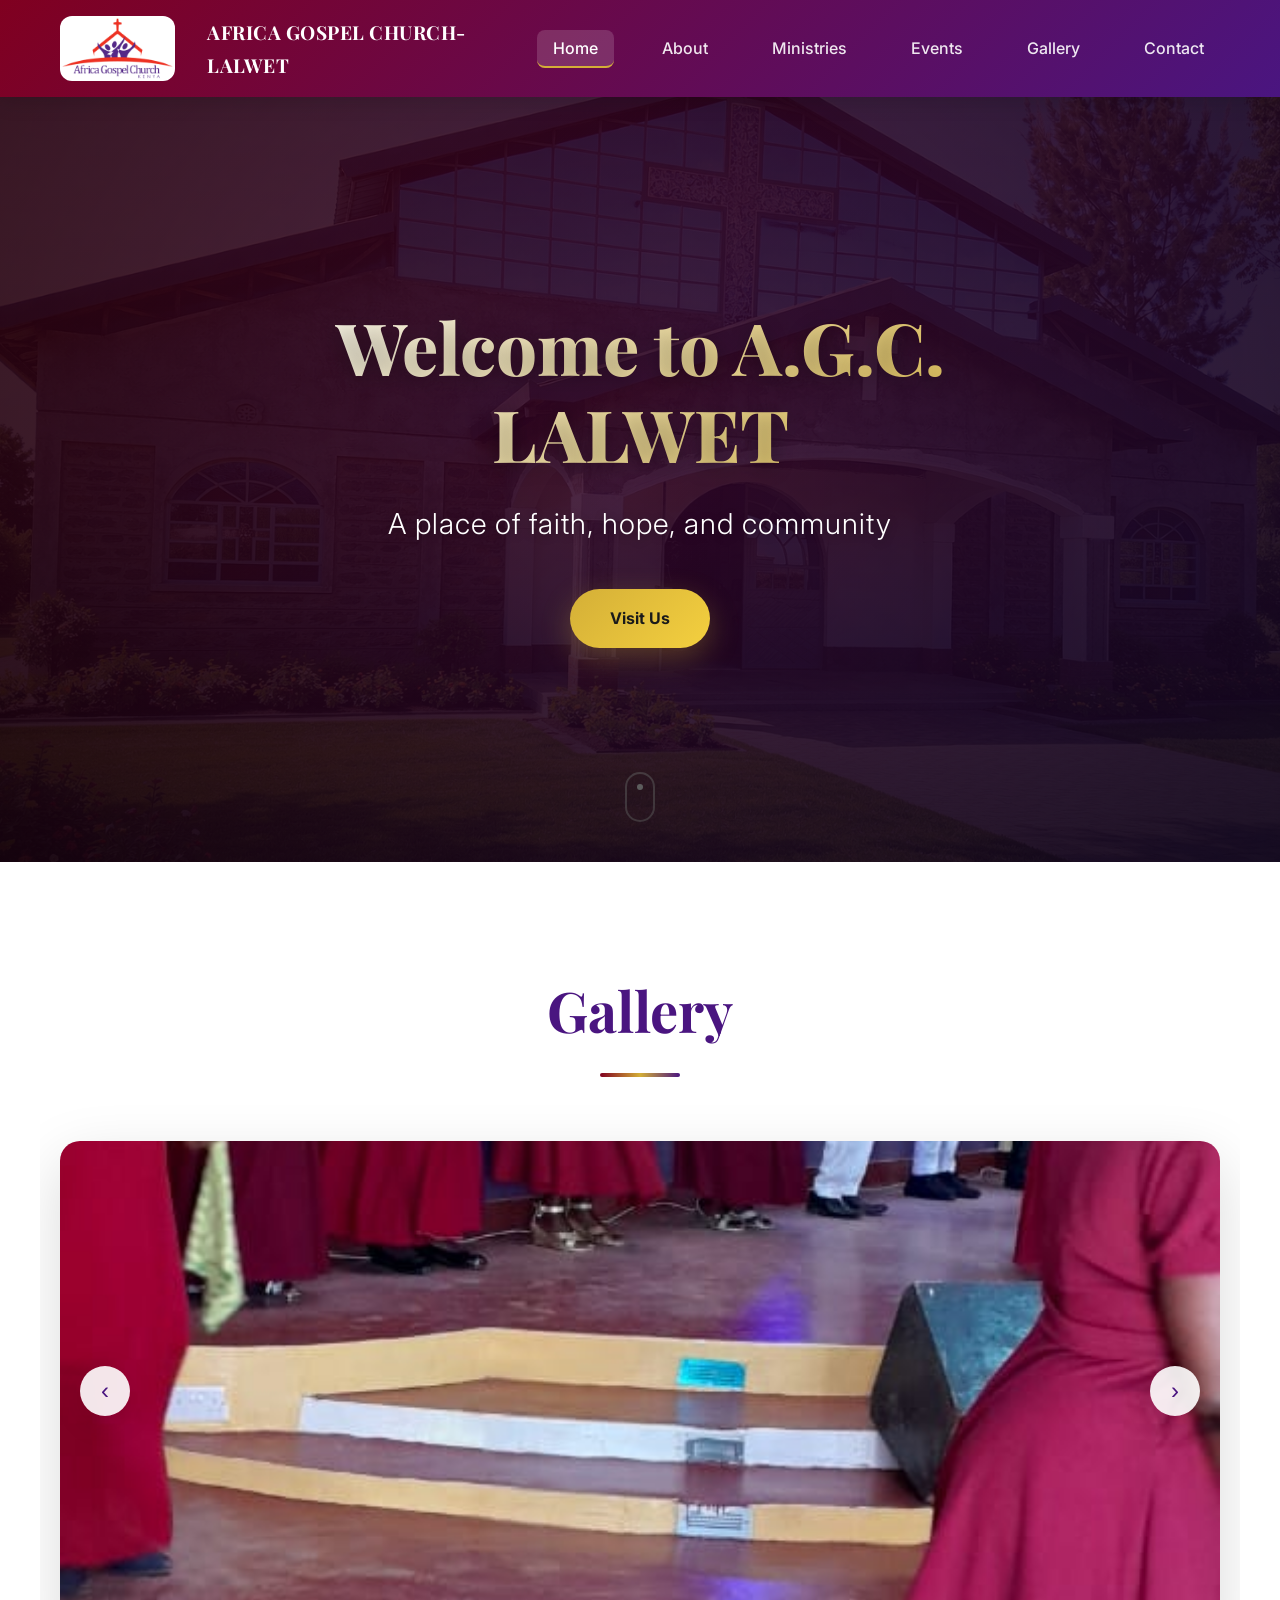
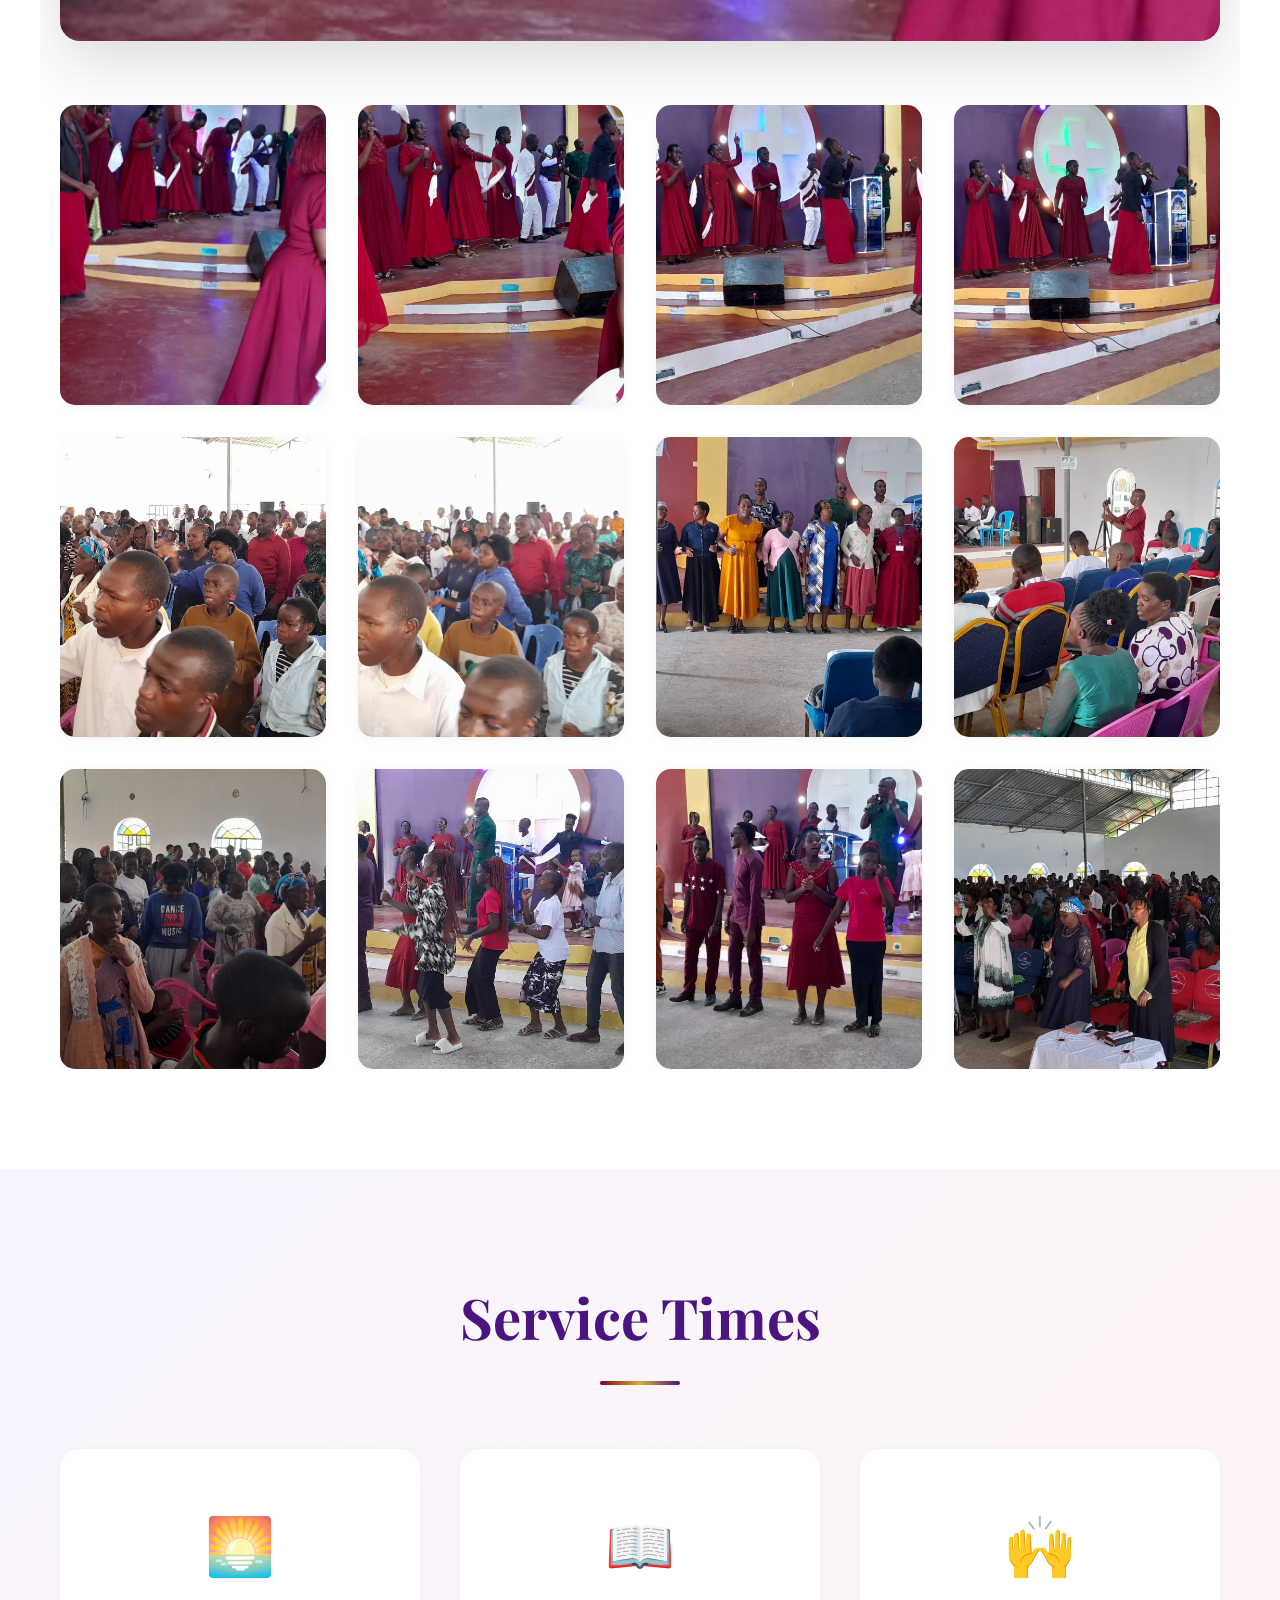
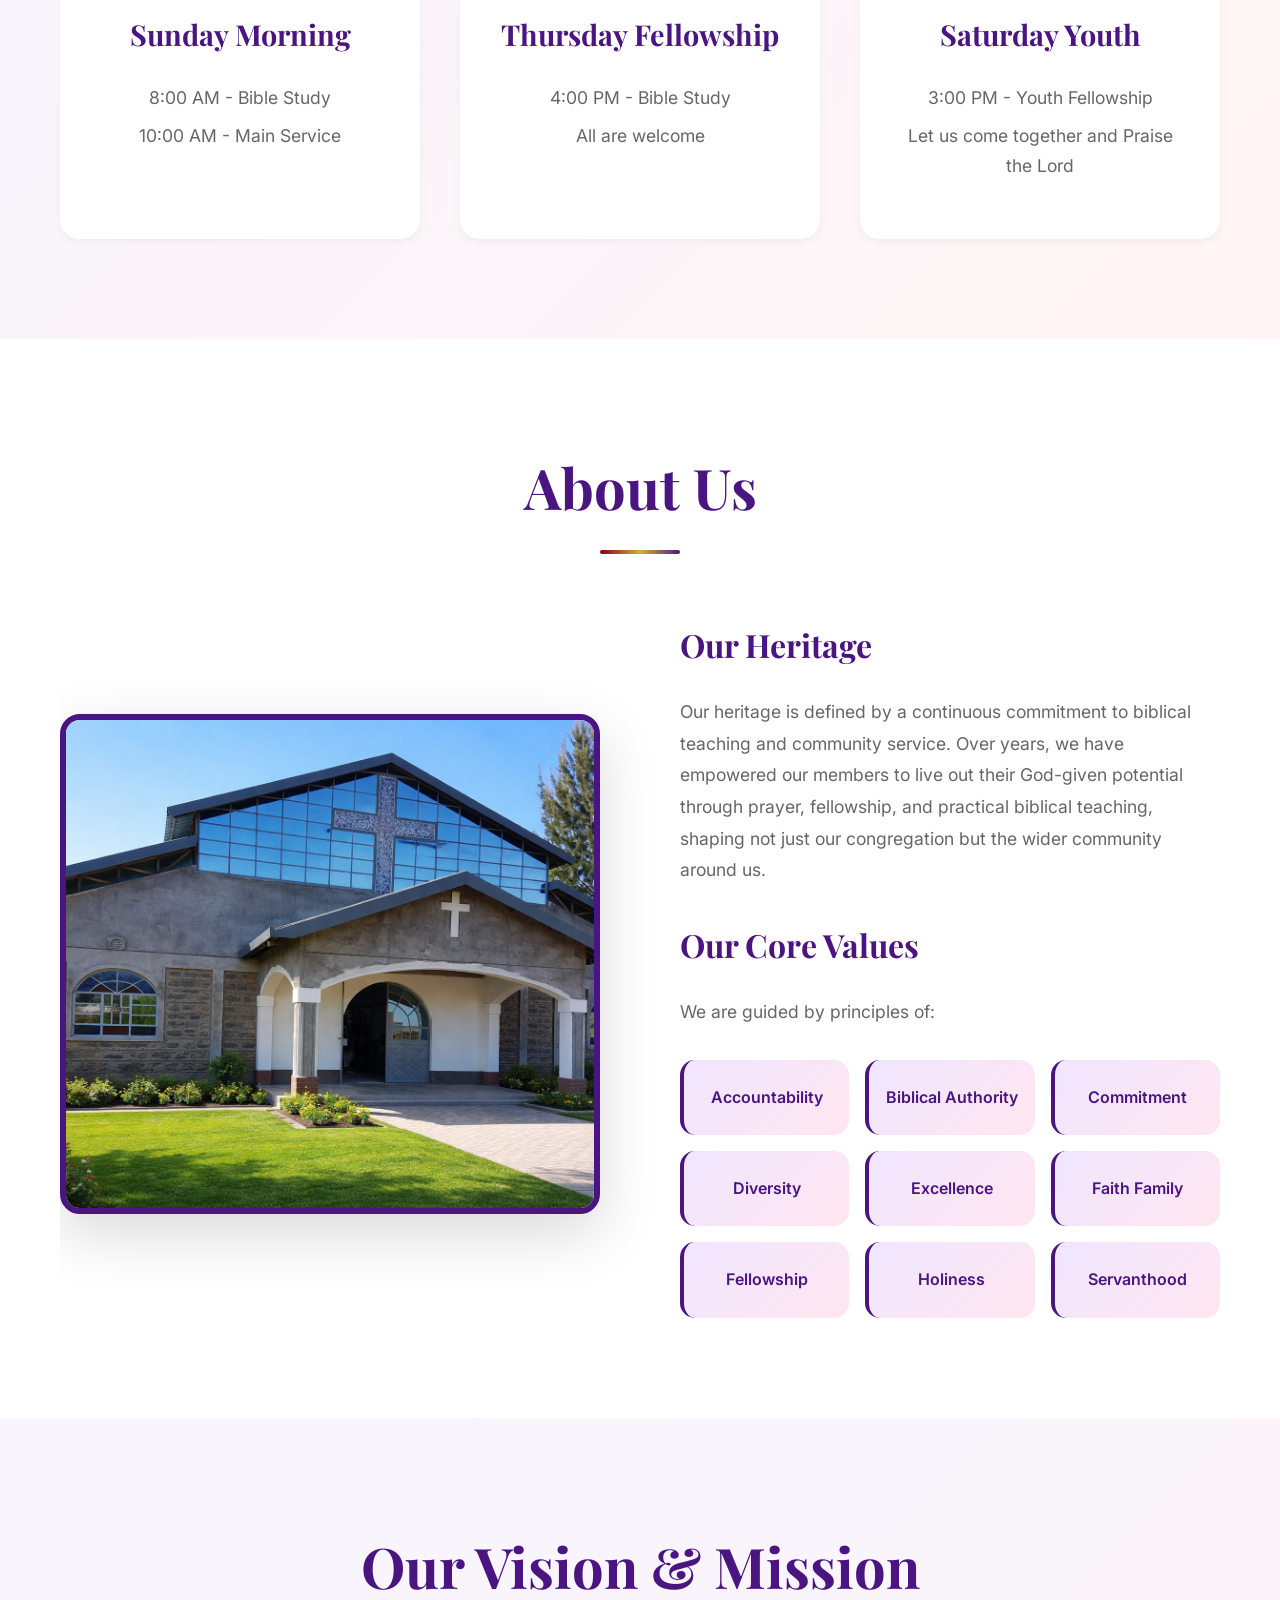
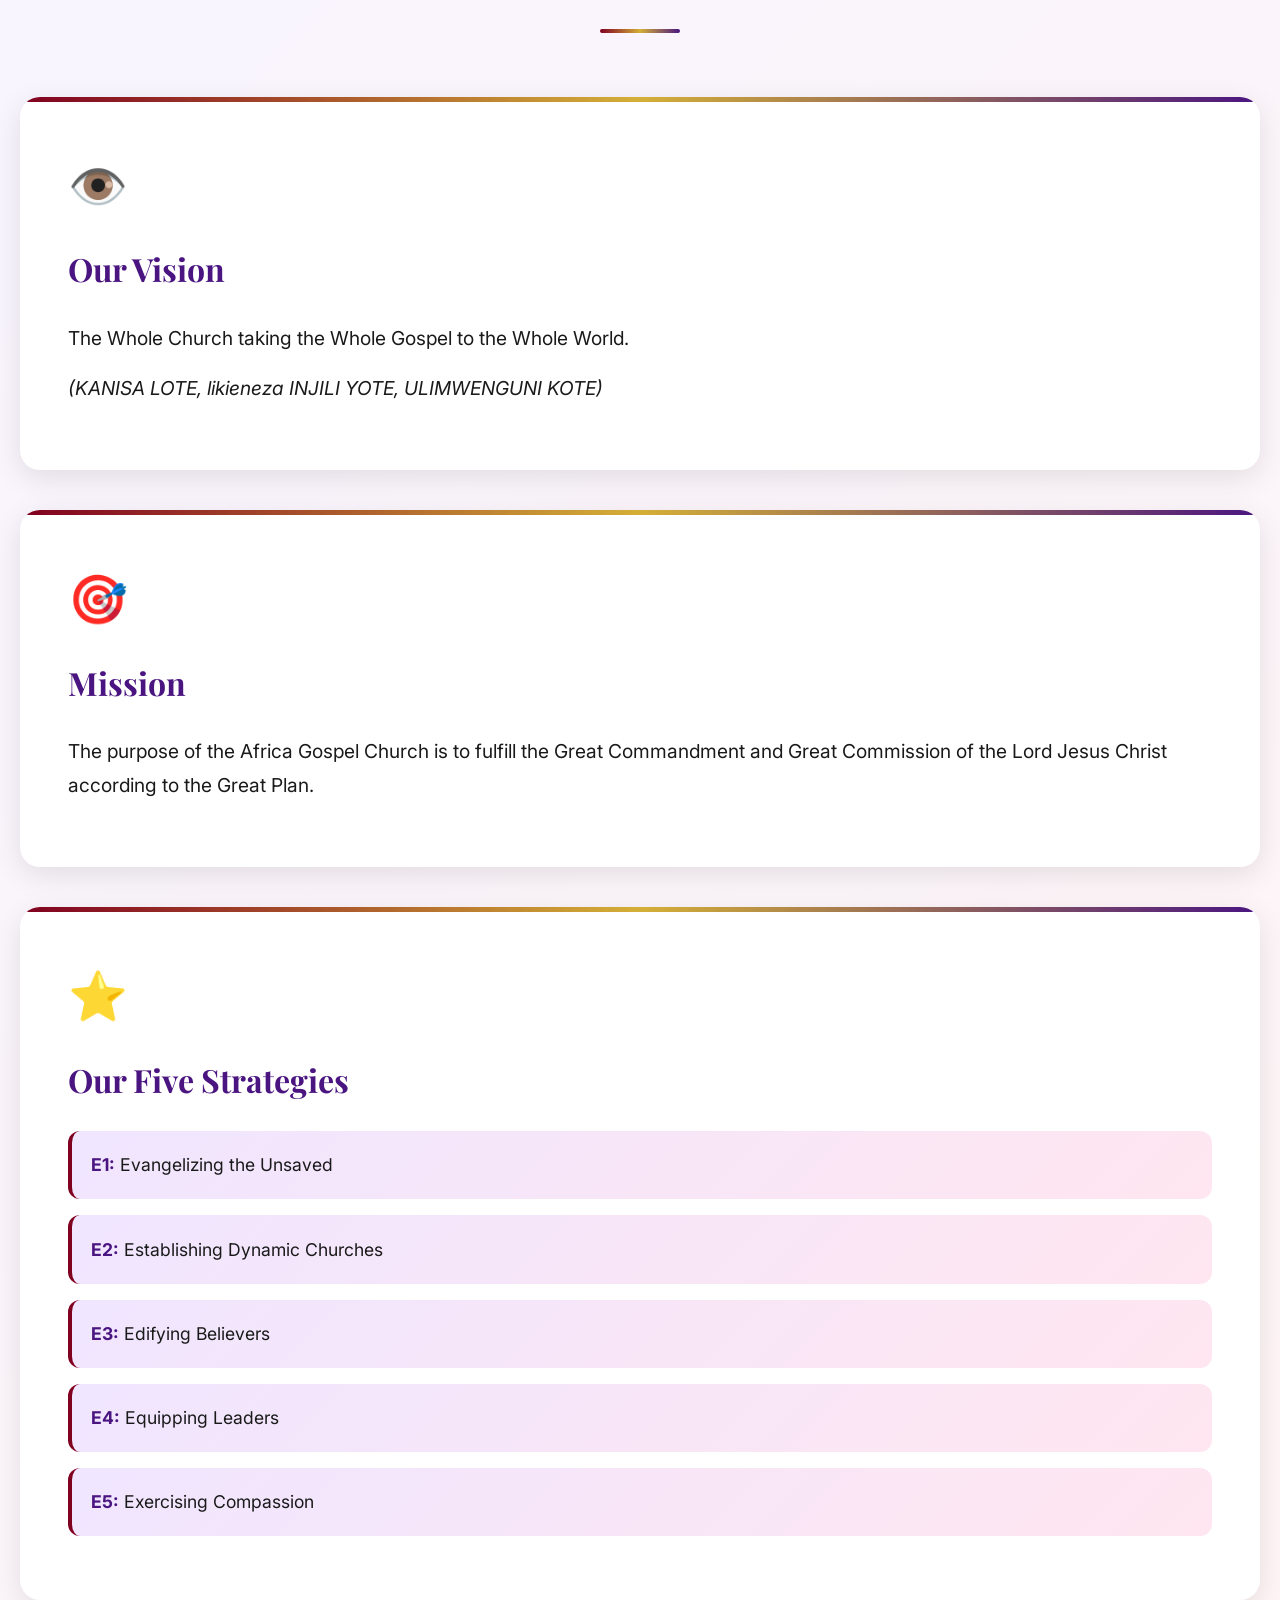
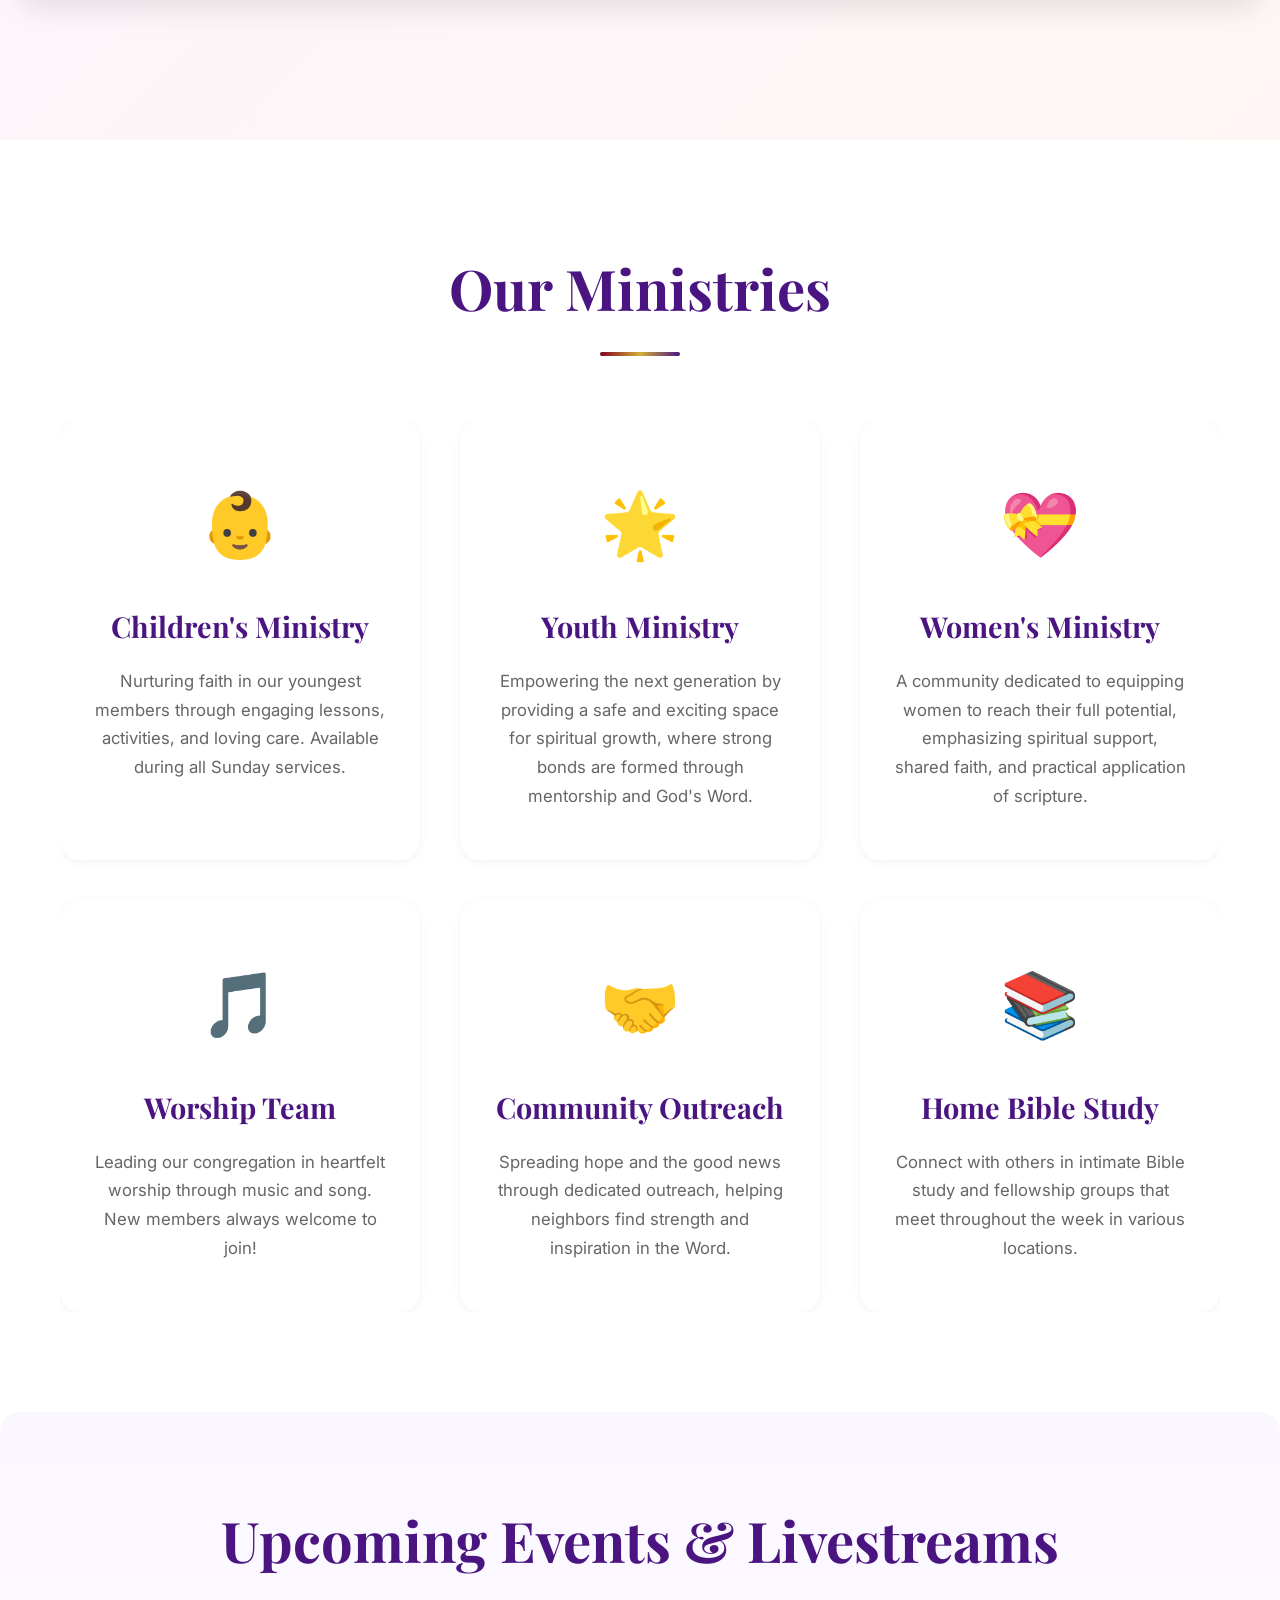
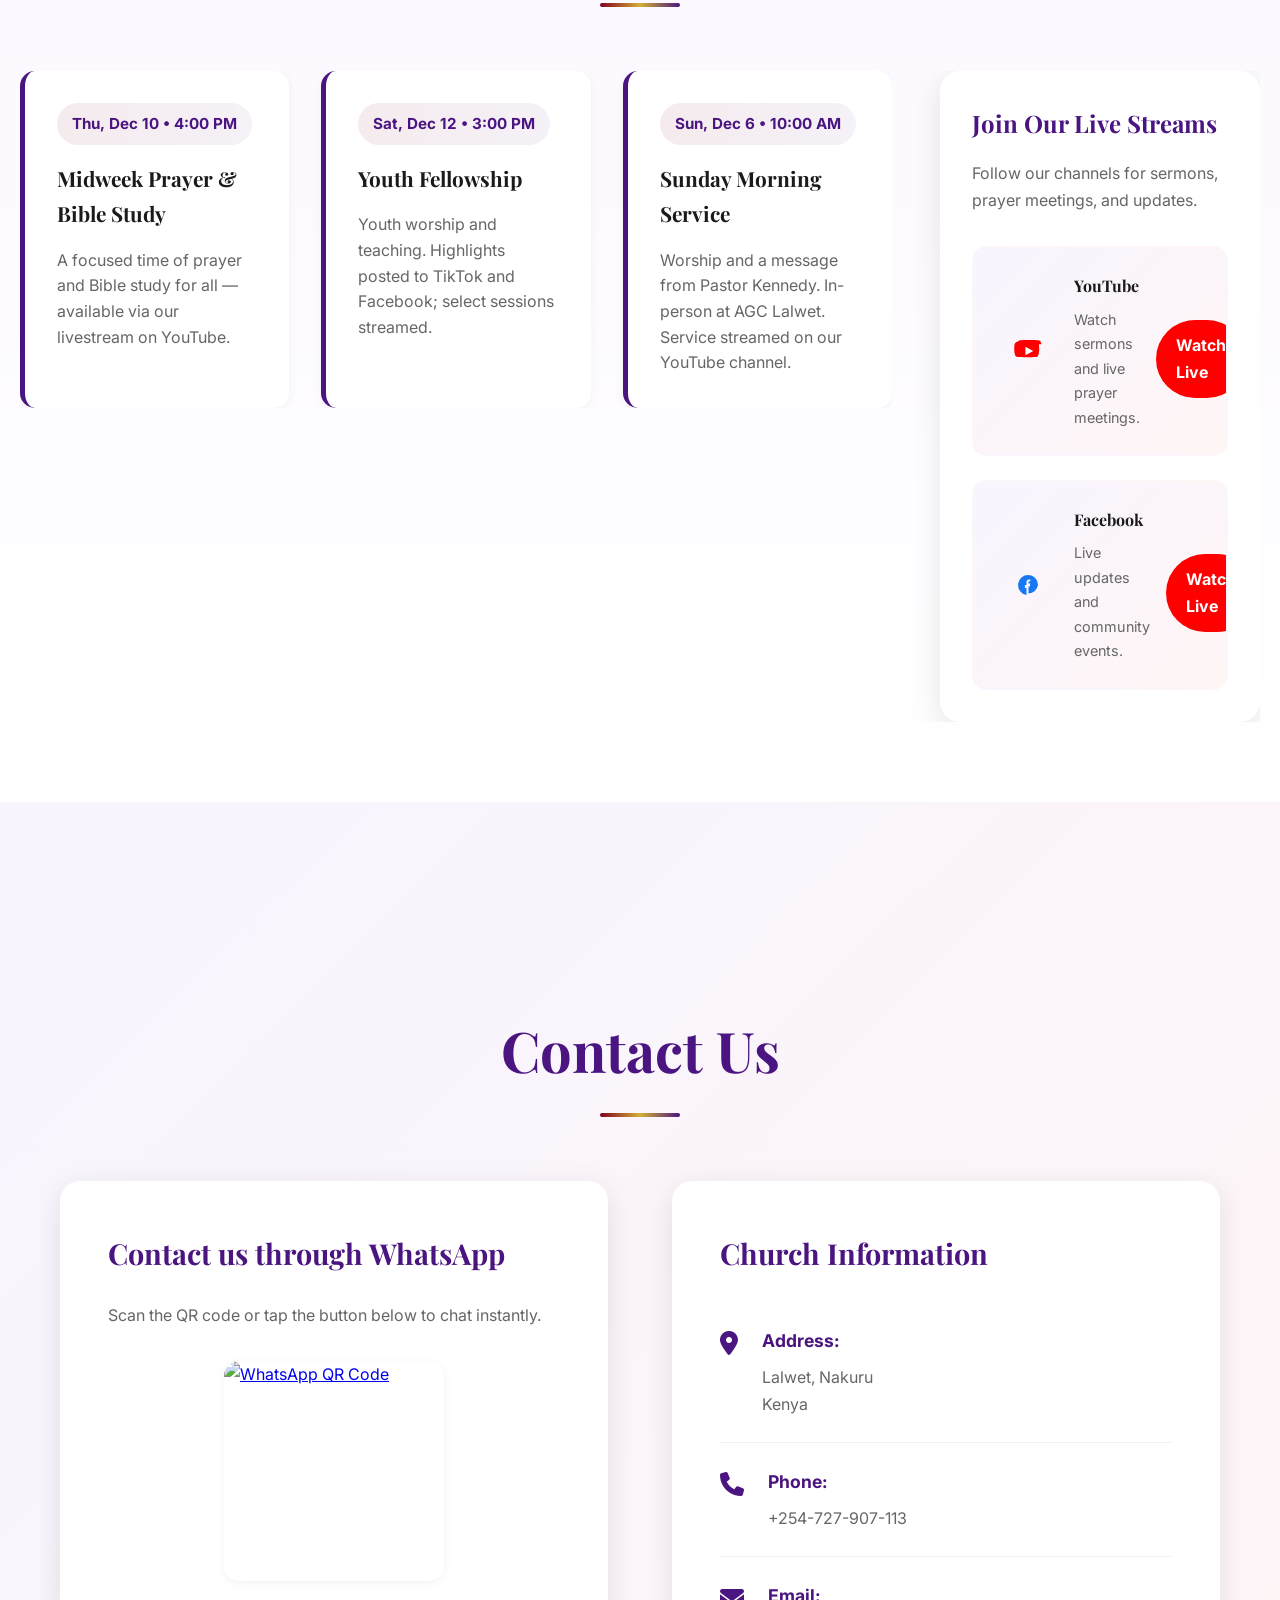
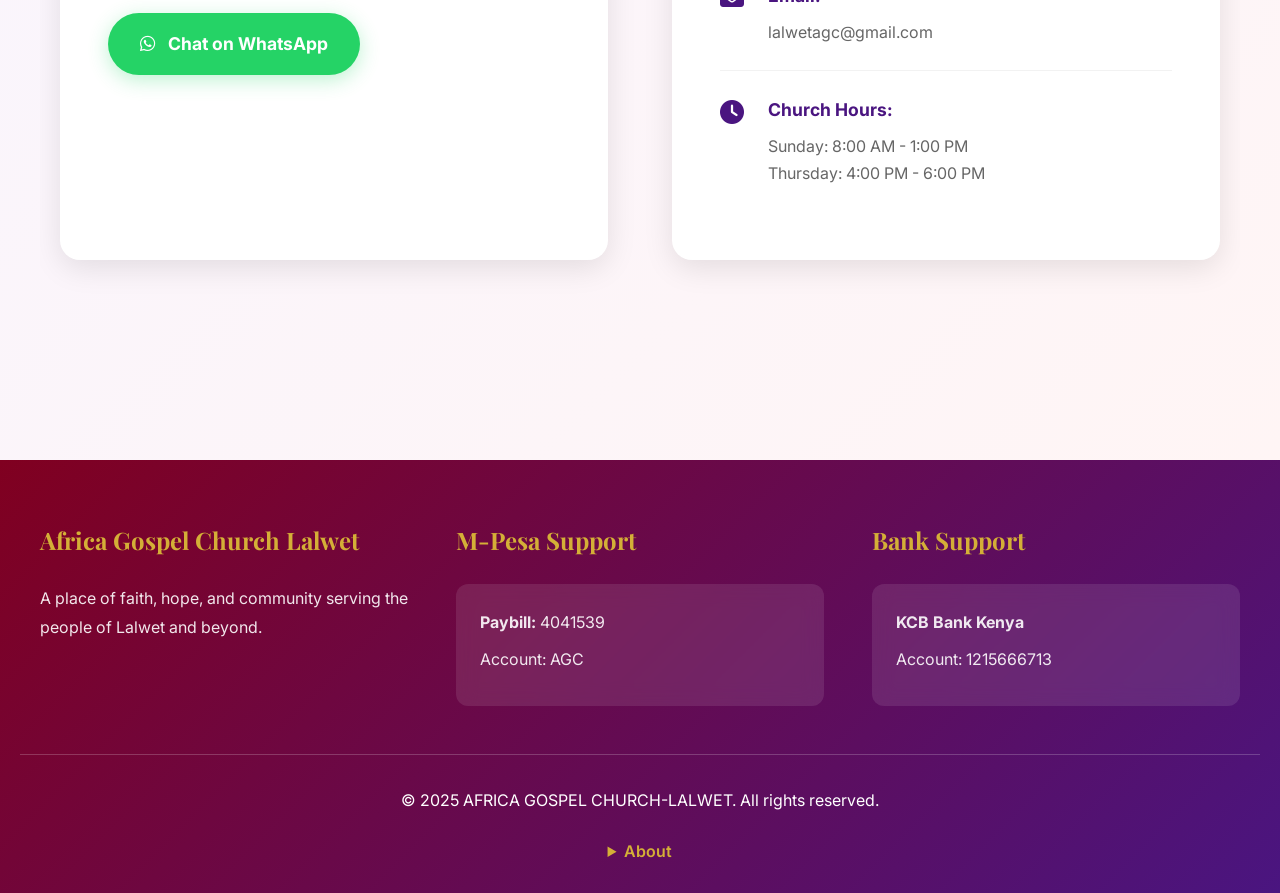
==== commit 1cd01df3: "image updates" ====
--- a/index.html
+++ b/index.html
@@ -22,7 +22,7 @@
 
     <header>
         <nav>
-            <img src="Gallery/AGC-logo-1-2.png" alt="AGC logo" loading="lazy">
+            <img src="Gallery/AGC-logo-1-2.png" alt="AGC logo" loading="eager" width="120" height="80" decoding="async">
             <div class="logo">AFRICA GOSPEL CHURCH-LALWET</div>
             <button class="nav-toggle" aria-label="Toggle navigation" aria-expanded="false">
                 <span class="hamburger"></span>
@@ -59,18 +59,18 @@
         </div>
 
         <div class="gallery-grid">
-            <img class="gallery-item" src="Gallery/IMG-20260209-WA0018.jpg" alt="Church gathering" loading="lazy">
-            <img class="gallery-item" src="Gallery/IMG-20260209-WA0019.jpg" alt="Community event" loading="lazy">
-            <img class="gallery-item" src="Gallery/IMG-20260209-WA0021.jpg" alt="Worship service" loading="lazy">
-            <img class="gallery-item" src="Gallery/IMG-20260209-WA0022.jpg" alt="Church activity" loading="lazy">
-            <img class="gallery-item" src="Gallery/IMG-20260209-WA0072.jpg" alt="Fellowship moment" loading="lazy">
-            <img class="gallery-item" src="Gallery/IMG-20260209-WA0073.jpg" alt="Church celebration" loading="lazy">
-            <img class="gallery-item" src="Gallery/IMG-20260209-WA0089.jpg" alt="Spiritual gathering" loading="lazy">
-            <img class="gallery-item" src="Gallery/IMG-20260209-WA0096.jpg" alt="Community service" loading="lazy">
-            <img class="gallery-item" src="Gallery/IMG-20260209-WA0106.jpg" alt="Prayer time" loading="lazy">
-            <img class="gallery-item" src="Gallery/IMG-20260209-WA0109.jpg" alt="Church members" loading="lazy">
-            <img class="gallery-item" src="Gallery/IMG-20260209-WA0114.jpg" alt="Worship moment" loading="lazy">
-            <img class="gallery-item" src="Gallery/IMG-20260209-WA0115.jpg" alt="Fellowship gathering" loading="lazy">
+            <img class="gallery-item" src="Gallery/IMG-20260209-WA0018.jpg" alt="Church gathering" loading="lazy" width="300" height="300" decoding="async">
+            <img class="gallery-item" src="Gallery/IMG-20260209-WA0019.jpg" alt="Community event" loading="lazy" width="300" height="300" decoding="async">
+            <img class="gallery-item" src="Gallery/IMG-20260209-WA0021.jpg" alt="Worship service" loading="lazy" width="300" height="300" decoding="async">
+            <img class="gallery-item" src="Gallery/IMG-20260209-WA0022.jpg" alt="Church activity" loading="lazy" width="300" height="300" decoding="async">
+            <img class="gallery-item" src="Gallery/IMG-20260209-WA0072.jpg" alt="Fellowship moment" loading="lazy" width="300" height="300" decoding="async">
+            <img class="gallery-item" src="Gallery/IMG-20260209-WA0073.jpg" alt="Church celebration" loading="lazy" width="300" height="300" decoding="async">
+            <img class="gallery-item" src="Gallery/IMG-20260209-WA0089.jpg" alt="Spiritual gathering" loading="lazy" width="300" height="300" decoding="async">
+            <img class="gallery-item" src="Gallery/IMG-20260209-WA0096.jpg" alt="Community service" loading="lazy" width="300" height="300" decoding="async">
+            <img class="gallery-item" src="Gallery/IMG-20260209-WA0106.jpg" alt="Prayer time" loading="lazy" width="300" height="300" decoding="async">
+            <img class="gallery-item" src="Gallery/IMG-20260209-WA0109.jpg" alt="Church members" loading="lazy" width="300" height="300" decoding="async">
+            <img class="gallery-item" src="Gallery/IMG-20260209-WA0114.jpg" alt="Worship moment" loading="lazy" width="300" height="300" decoding="async">
+            <img class="gallery-item" src="Gallery/IMG-20260209-WA0115.jpg" alt="Fellowship gathering" loading="lazy" width="300" height="300" decoding="async">
         </div>
 
         <!-- Lightbox modal -->
--- a/main.css
+++ b/main.css
@@ -22,6 +22,8 @@
 
 html {
     scroll-behavior: smooth;
+    width: 100vw;
+    overflow-x: hidden;
 }
 
 body {
@@ -30,6 +32,8 @@
     color: var(--text-dark);
     background: var(--bg-light);
     overflow-x: hidden;
+    width: 100%;
+    max-width: 100vw;
 }
 
 /* Floating Background Shapes */
@@ -37,11 +41,12 @@
     position: fixed;
     top: 0;
     left: 0;
-    width: 100%;
-    height: 100%;
+    width: 100vw;
+    height: 100vh;
     pointer-events: none;
     z-index: 0;
     overflow: hidden;
+    max-width: 100vw;
 }
 
 .shape {
@@ -115,6 +120,10 @@
     box-shadow: 0 4px 20px rgba(0, 0, 0, 0.15);
     backdrop-filter: blur(10px);
     animation: slideDown 0.6s ease-out;
+    width: 100%;
+    max-width: 100vw;
+    box-sizing: border-box;
+    overflow-x: hidden;
 }
 
 @keyframes slideDown {
@@ -137,6 +146,8 @@
     align-items: center;
     gap: 2rem;
     position: relative;
+    width: 100%;
+    box-sizing: border-box;
 }
 
 nav img {
@@ -276,6 +287,9 @@
     text-align: center;
     color: white;
     overflow: hidden;
+    width: 100%;
+    max-width: 100vw;
+    box-sizing: border-box;
 }
 
 .hero-overlay {
@@ -287,6 +301,7 @@
     background: 
         radial-gradient(circle at 50% 50%, rgba(0, 0, 0, 0.2) 0%, rgba(0, 0, 0, 0.5) 100%),
         linear-gradient(180deg, rgba(0, 0, 0, 0.2) 0%, rgba(0, 0, 0, 0.3) 50%, rgba(0, 0, 0, 0.5) 100%);
+    z-index: 1;
 }
 
 .hero-content {
@@ -433,6 +448,9 @@
     padding: 100px 20px;
     position: relative;
     z-index: 1;
+    width: 100%;
+    box-sizing: border-box;
+    overflow-x: hidden;
 }
 
 /* Section Titles */
@@ -445,6 +463,9 @@
     position: relative;
     padding-bottom: 20px;
     animation: fadeInUp 0.8s ease-out;
+    width: 100%;
+    box-sizing: border-box;
+    overflow: hidden;
 }
 
 .section-title::after {
@@ -453,7 +474,8 @@
     bottom: 0;
     left: 50%;
     transform: translateX(-50%);
-    width: 100px;
+    width: 80px;
+    max-width: calc(100% - 20px);
     height: 4px;
     background: linear-gradient(90deg, var(--primary-maroon), var(--accent-gold), var(--primary-purple));
     border-radius: 2px;
@@ -464,14 +486,21 @@
     background: linear-gradient(135deg, #f8f5ff 0%, #fff5f5 100%);
     padding: 100px 20px;
     position: relative;
+    width: 100%;
+    max-width: 100vw;
+    box-sizing: border-box;
+    overflow-x: hidden;
 }
 
 .times-grid {
     display: grid;
-    grid-template-columns: repeat(auto-fit, minmax(300px, 1fr));
+    grid-template-columns: repeat(auto-fit, minmax(280px, 1fr));
     gap: 2.5rem;
     max-width: 1200px;
     margin: 0 auto;
+    width: 100%;
+    box-sizing: border-box;
+    padding: 0 20px;
 }
 
 .time-card {
@@ -537,11 +566,13 @@
 .gallery-slideshow {
     position: relative;
     width: 100%;
+    max-width: 100vw;
     height: 500px;
     margin-bottom: 4rem;
     overflow: hidden;
     border-radius: 20px;
     box-shadow: var(--shadow-lg);
+    box-sizing: border-box;
 }
 
 .slideshow-track {
@@ -590,8 +621,11 @@
 
 .gallery-grid {
     display: grid;
-    grid-template-columns: repeat(auto-fill, minmax(280px, 1fr));
+    grid-template-columns: repeat(auto-fill, minmax(260px, 1fr));
     gap: 2rem;
+    width: 100%;
+    box-sizing: border-box;
+    overflow-x: hidden;
 }
 
 .gallery-item {
@@ -616,11 +650,13 @@
     position: fixed;
     top: 0;
     left: 0;
-    width: 100%;
-    height: 100%;
+    width: 100vw;
+    height: 100vh;
     background: rgba(0, 0, 0, 0.95);
     z-index: 10000;
     animation: fadeIn 0.3s ease-out;
+    overflow: hidden;
+    max-width: 100vw;
 }
 
 .lightbox[aria-hidden="false"] {
@@ -635,17 +671,22 @@
 }
 
 .lightbox-content {
-    max-width: 90%;
-    max-height: 90%;
-    position: relative;
+    max-width: 90vw;
+    max-height: 90vh;
+    position: relative;
+    width: 100%;
+    box-sizing: border-box;
 }
 
 .lightbox-image {
     max-width: 100%;
     max-height: 90vh;
+    width: 100%;
+    height: auto;
     object-fit: contain;
     border-radius: 10px;
     animation: zoomIn 0.3s ease-out;
+    display: block;
 }
 
 @keyframes zoomIn {
@@ -692,6 +733,9 @@
     gap: 5rem;
     align-items: center;
     animation: fadeInUp 0.8s ease-out;
+    width: 100%;
+    box-sizing: border-box;
+    overflow-x: hidden;
 }
 
 .about-image {
@@ -733,9 +777,11 @@
 
 .core-values-grid {
     display: grid;
-    grid-template-columns: repeat(auto-fill, minmax(150px, 1fr));
+    grid-template-columns: repeat(auto-fill, minmax(130px, 1fr));
     gap: 1rem;
     margin-top: 2rem;
+    width: 100%;
+    box-sizing: border-box;
 }
 
 .core-value-item {
@@ -759,6 +805,10 @@
 /* Vision & Mission Section */
 .vision-mission {
     background: linear-gradient(135deg, #f8f5ff 0%, #fff5f5 100%);
+    width: 100%;
+    max-width: 100vw;
+    box-sizing: border-box;
+    overflow-x: hidden;
 }
 
 .vision-box,
@@ -866,8 +916,11 @@
 /* Ministries Section */
 .ministries-grid {
     display: grid;
-    grid-template-columns: repeat(auto-fit, minmax(320px, 1fr));
+    grid-template-columns: repeat(auto-fit, minmax(300px, 1fr));
     gap: 2.5rem;
+    width: 100%;
+    box-sizing: border-box;
+    overflow-x: hidden;
 }
 
 .ministry-card {
@@ -931,19 +984,29 @@
     border-radius: 20px;
     padding: 80px 20px;
     animation: fadeInUp 0.8s ease-out;
+    width: 100%;
+    max-width: 100vw;
+    box-sizing: border-box;
+    overflow-x: hidden;
 }
 
 .events-layout {
     display: grid;
-    grid-template-columns: 1fr 350px;
+    grid-template-columns: 1fr 320px;
     gap: 3rem;
     align-items: start;
+    width: 100%;
+    box-sizing: border-box;
+    overflow-x: hidden;
 }
 
 .events-grid {
     display: grid;
-    grid-template-columns: repeat(auto-fit, minmax(280px, 1fr));
+    grid-template-columns: repeat(auto-fit, minmax(260px, 1fr));
     gap: 2rem;
+    width: 100%;
+    box-sizing: border-box;
+    overflow-x: hidden;
 }
 
 .event-card {
@@ -1009,6 +1072,8 @@
 .livestreams-grid {
     display: grid;
     gap: 1.5rem;
+    width: 100%;
+    box-sizing: border-box;
 }
 
 .platform-card {
@@ -1020,6 +1085,9 @@
     background: linear-gradient(135deg, #f8f5ff 0%, #fff5f5 100%);
     transition: all 0.3s ease;
     border: 2px solid transparent;
+    width: 100%;
+    box-sizing: border-box;
+    overflow-x: hidden;
 }
 
 .platform-card:hover {
@@ -1071,6 +1139,10 @@
 .contact-section {
     background: linear-gradient(135deg, #f8f5ff 0%, #fff5f5 100%);
     padding: 100px 20px;
+    width: 100%;
+    max-width: 100vw;
+    box-sizing: border-box;
+    overflow-x: hidden;
 }
 
 .contact-grid {
@@ -1078,6 +1150,10 @@
     grid-template-columns: 1fr 1fr;
     gap: 4rem;
     animation: fadeInUp 0.8s ease-out;
+    width: 100%;
+    box-sizing: border-box;
+    max-width: 1200px;
+    margin: 0 auto;
 }
 
 .whatsapp-section,
@@ -1177,15 +1253,21 @@
     background: linear-gradient(135deg, var(--primary-maroon) 0%, var(--primary-purple) 100%);
     color: white;
     padding: 60px 20px 20px;
+    width: 100%;
+    max-width: 100vw;
+    box-sizing: border-box;
+    overflow-x: hidden;
 }
 
 .footer-content {
     max-width: 1200px;
     margin: 0 auto;
     display: grid;
-    grid-template-columns: repeat(auto-fit, minmax(250px, 1fr));
+    grid-template-columns: repeat(auto-fit, minmax(220px, 1fr));
     gap: 3rem;
     margin-bottom: 3rem;
+    width: 100%;
+    box-sizing: border-box;
 }
 
 .footer-section h3 {
@@ -1250,6 +1332,9 @@
 @media (max-width: 968px) {
     nav {
         flex-wrap: wrap;
+        width: 100%;
+        box-sizing: border-box;
+        overflow-x: hidden;
     }
 
     .nav-toggle {
@@ -1266,8 +1351,10 @@
         padding: 1.5rem;
         border-radius: 15px;
         min-width: 200px;
+        max-width: calc(100vw - 40px);
         box-shadow: var(--shadow-lg);
         z-index: 200;
+        box-sizing: border-box;
     }
 
     nav.open ul {
@@ -1297,8 +1384,15 @@
 }
 
 @media (max-width: 480px) {
+    html, body {
+        overflow-x: hidden;
+        width: 100%;
+    }
+
     .hero {
         min-height: 70vh;
+        width: 100%;
+        max-width: 100vw;
     }
 
     .section-title {
@@ -1308,10 +1402,21 @@
     .times-grid,
     .ministries-grid {
         grid-template-columns: 1fr;
+        width: 100%;
     }
 
     .gallery-slideshow {
         height: 300px;
+        width: 100%;
+        max-width: 100vw;
+    }
+
+    .events-layout {
+        grid-template-columns: 1fr;
+    }
+
+    .gallery-grid {
+        grid-template-columns: 1fr;
     }
 }
 
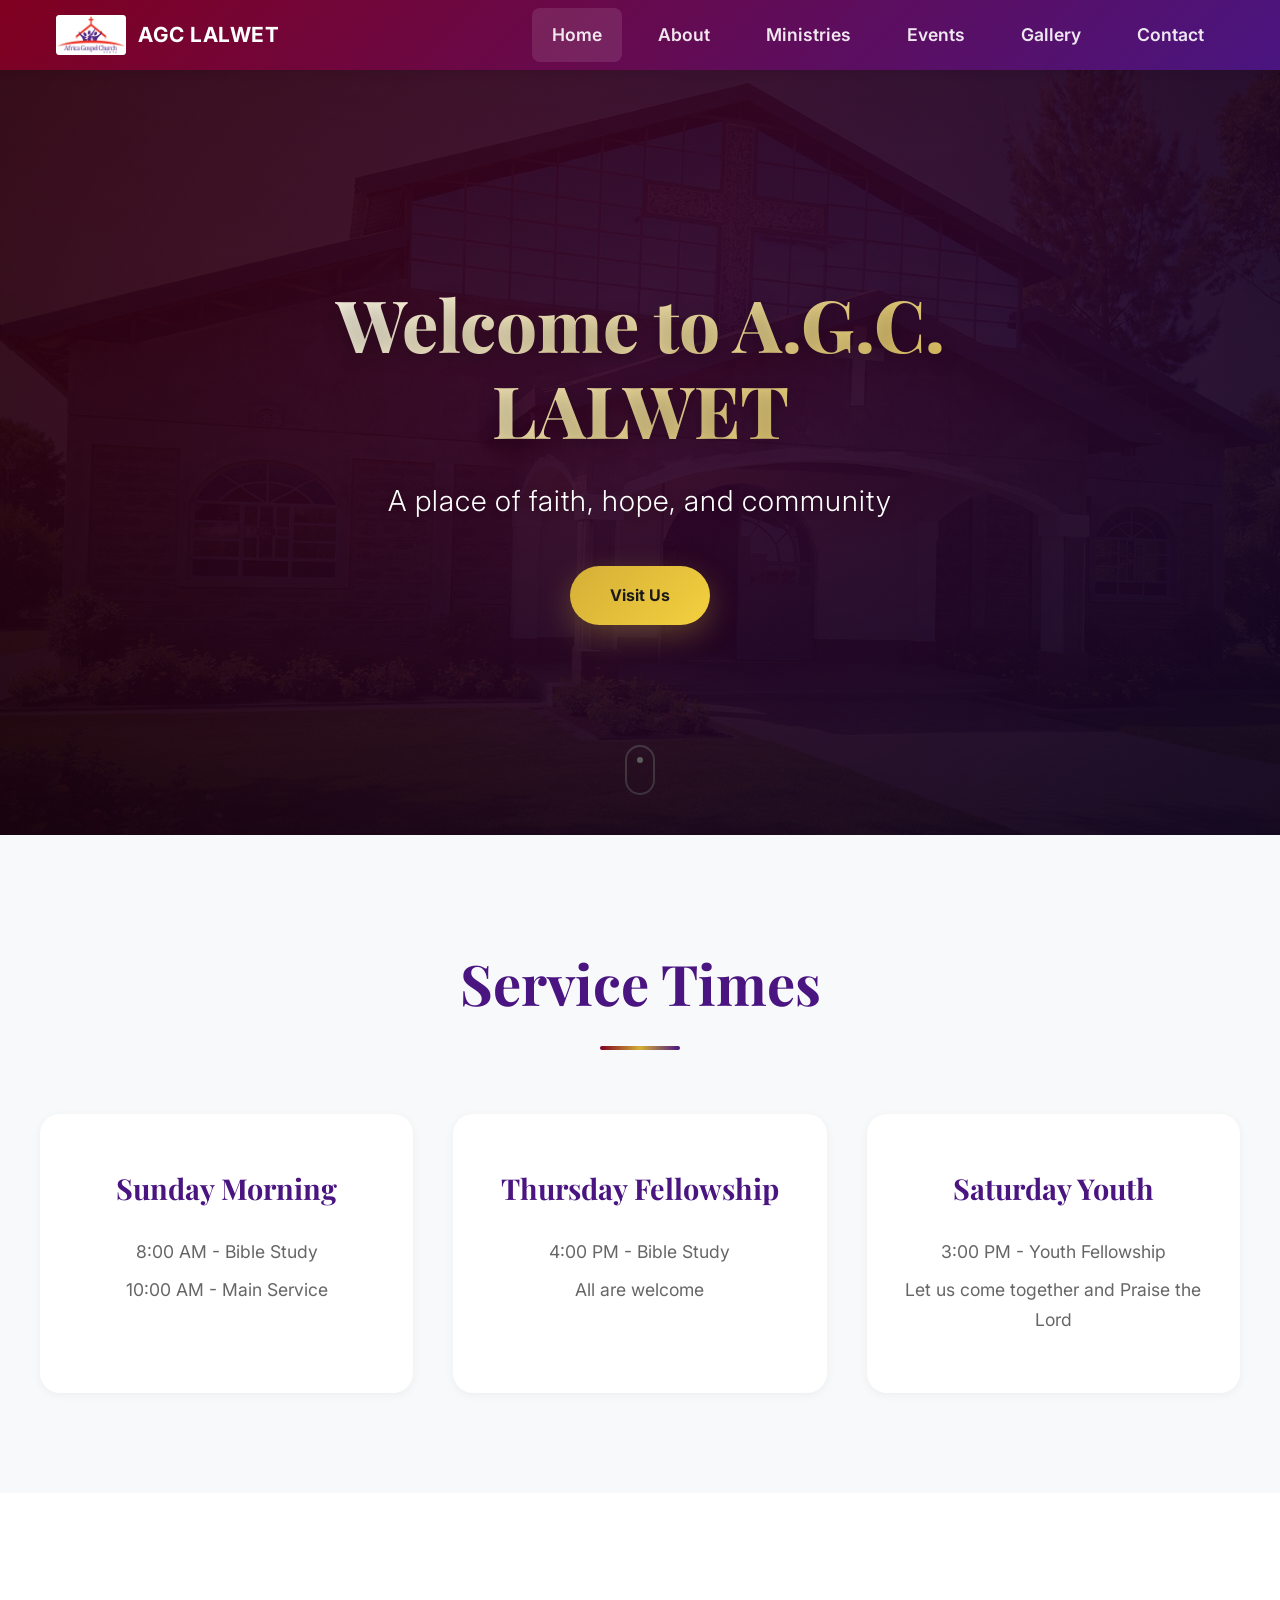
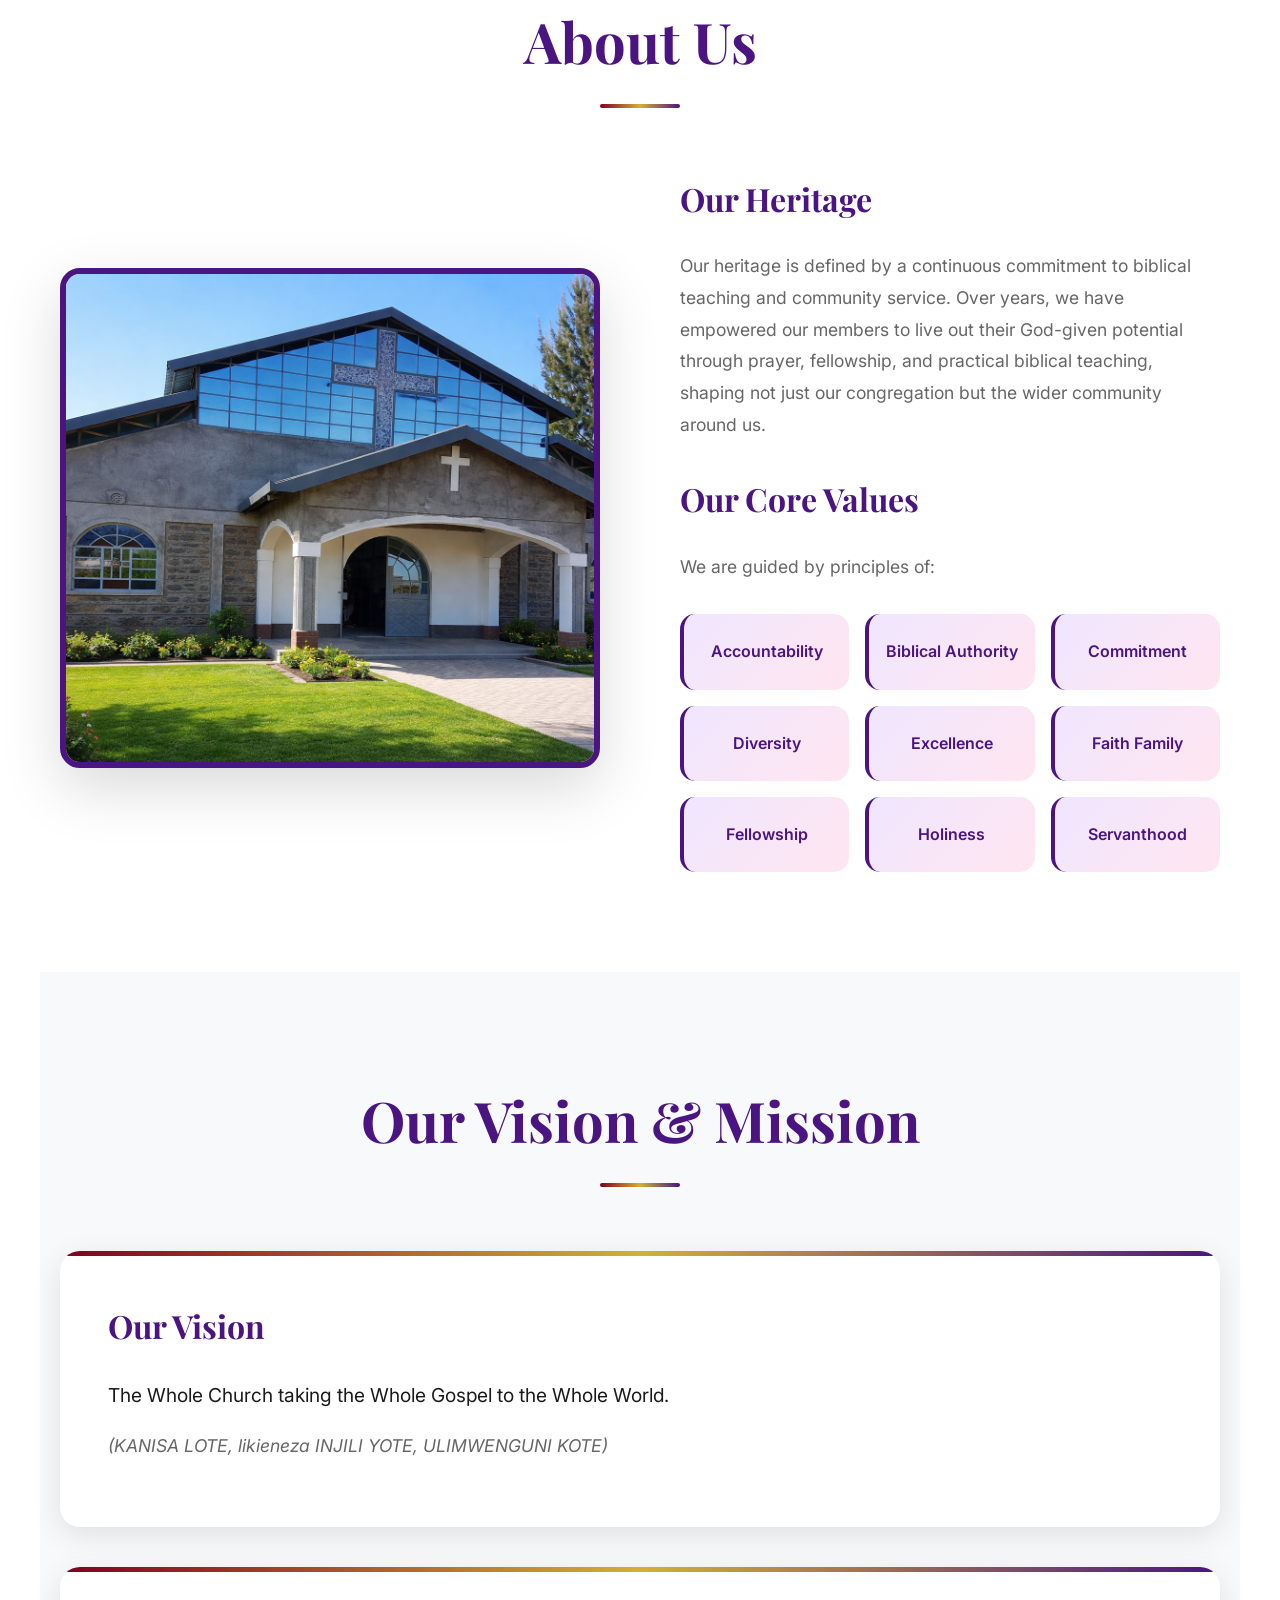
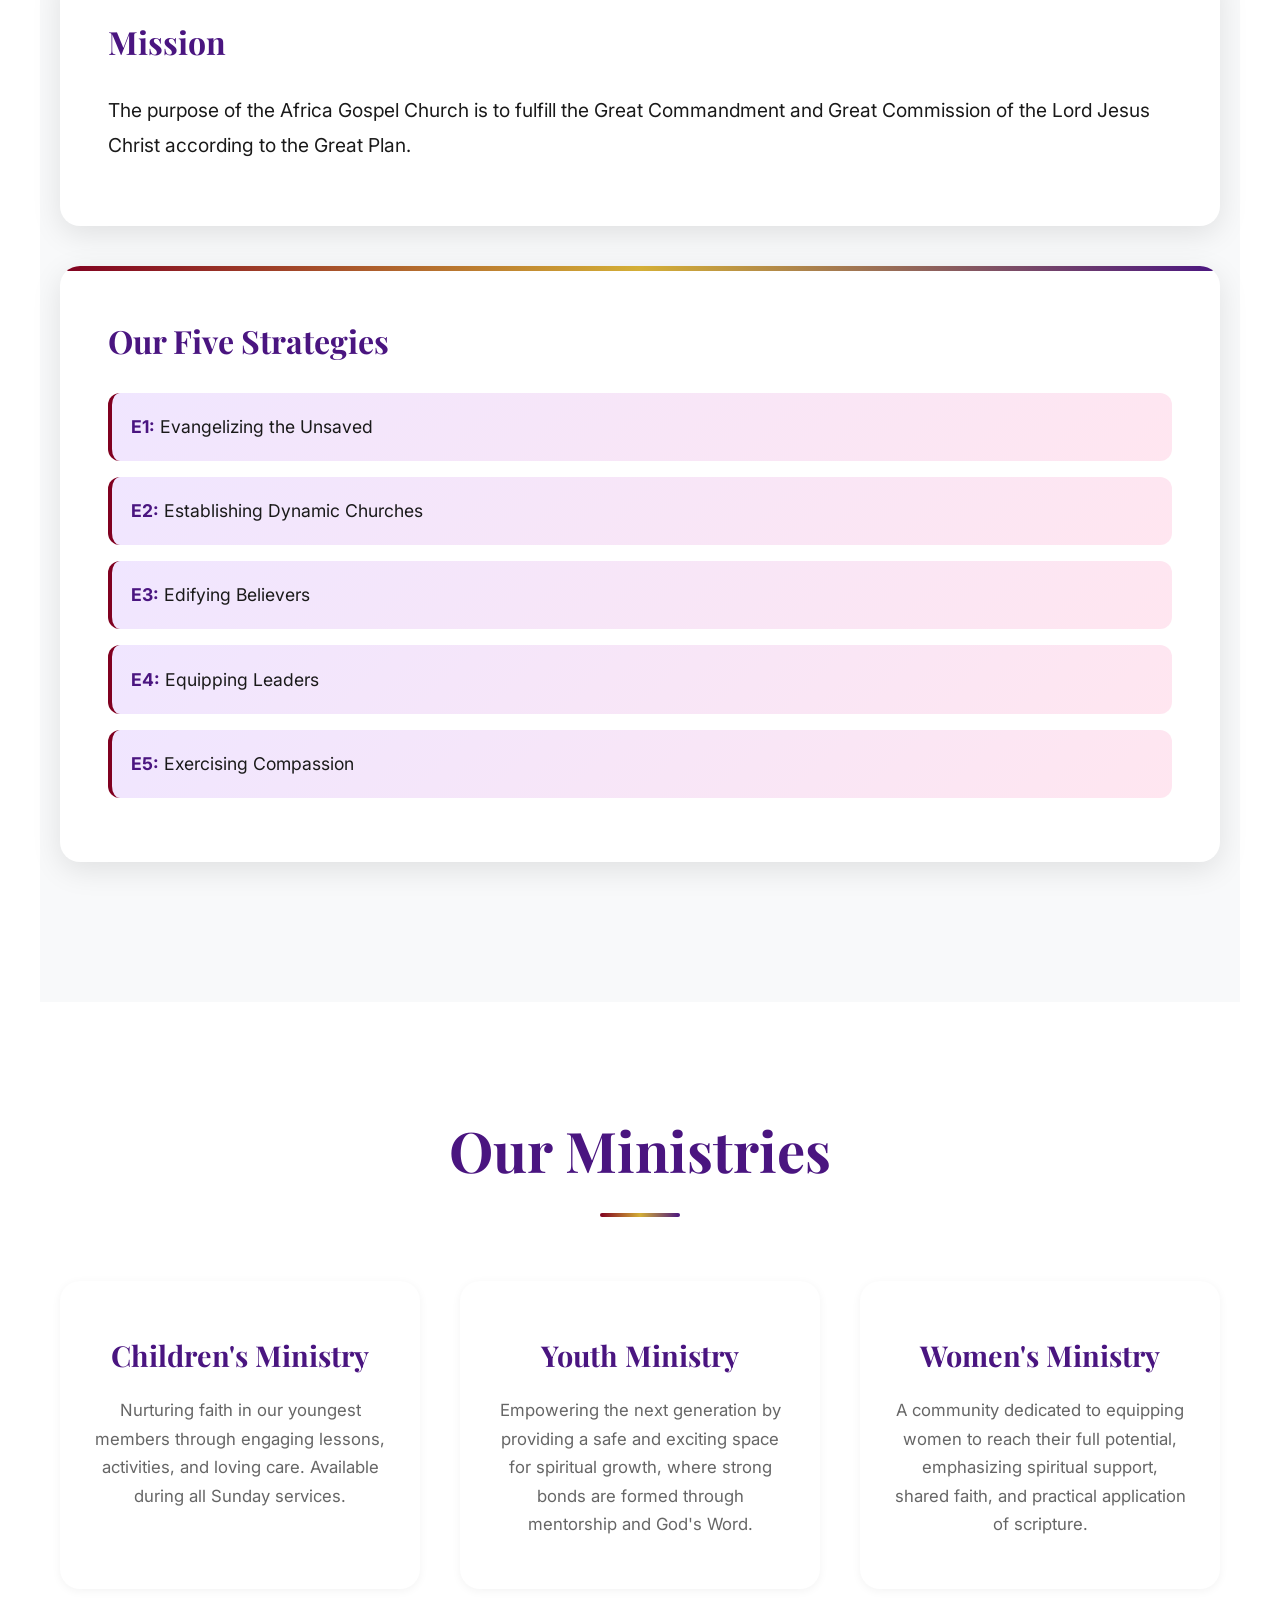
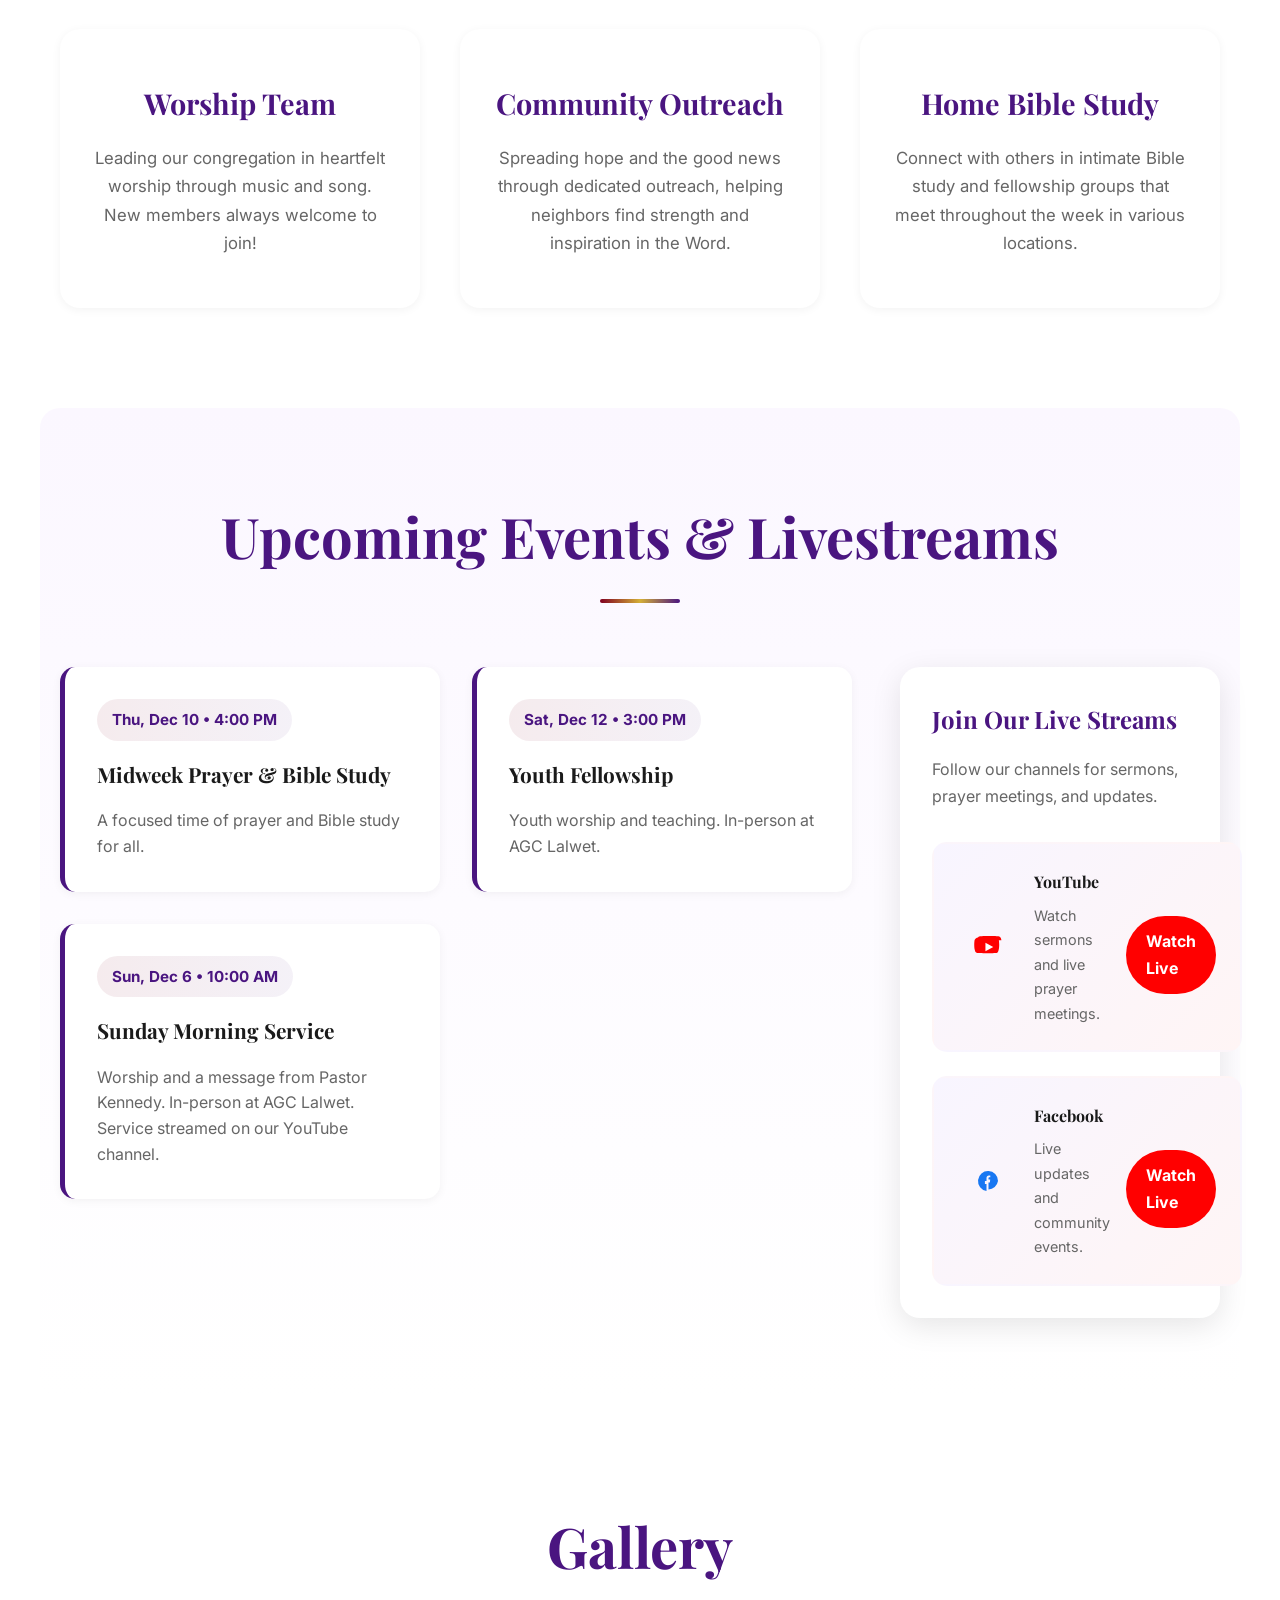
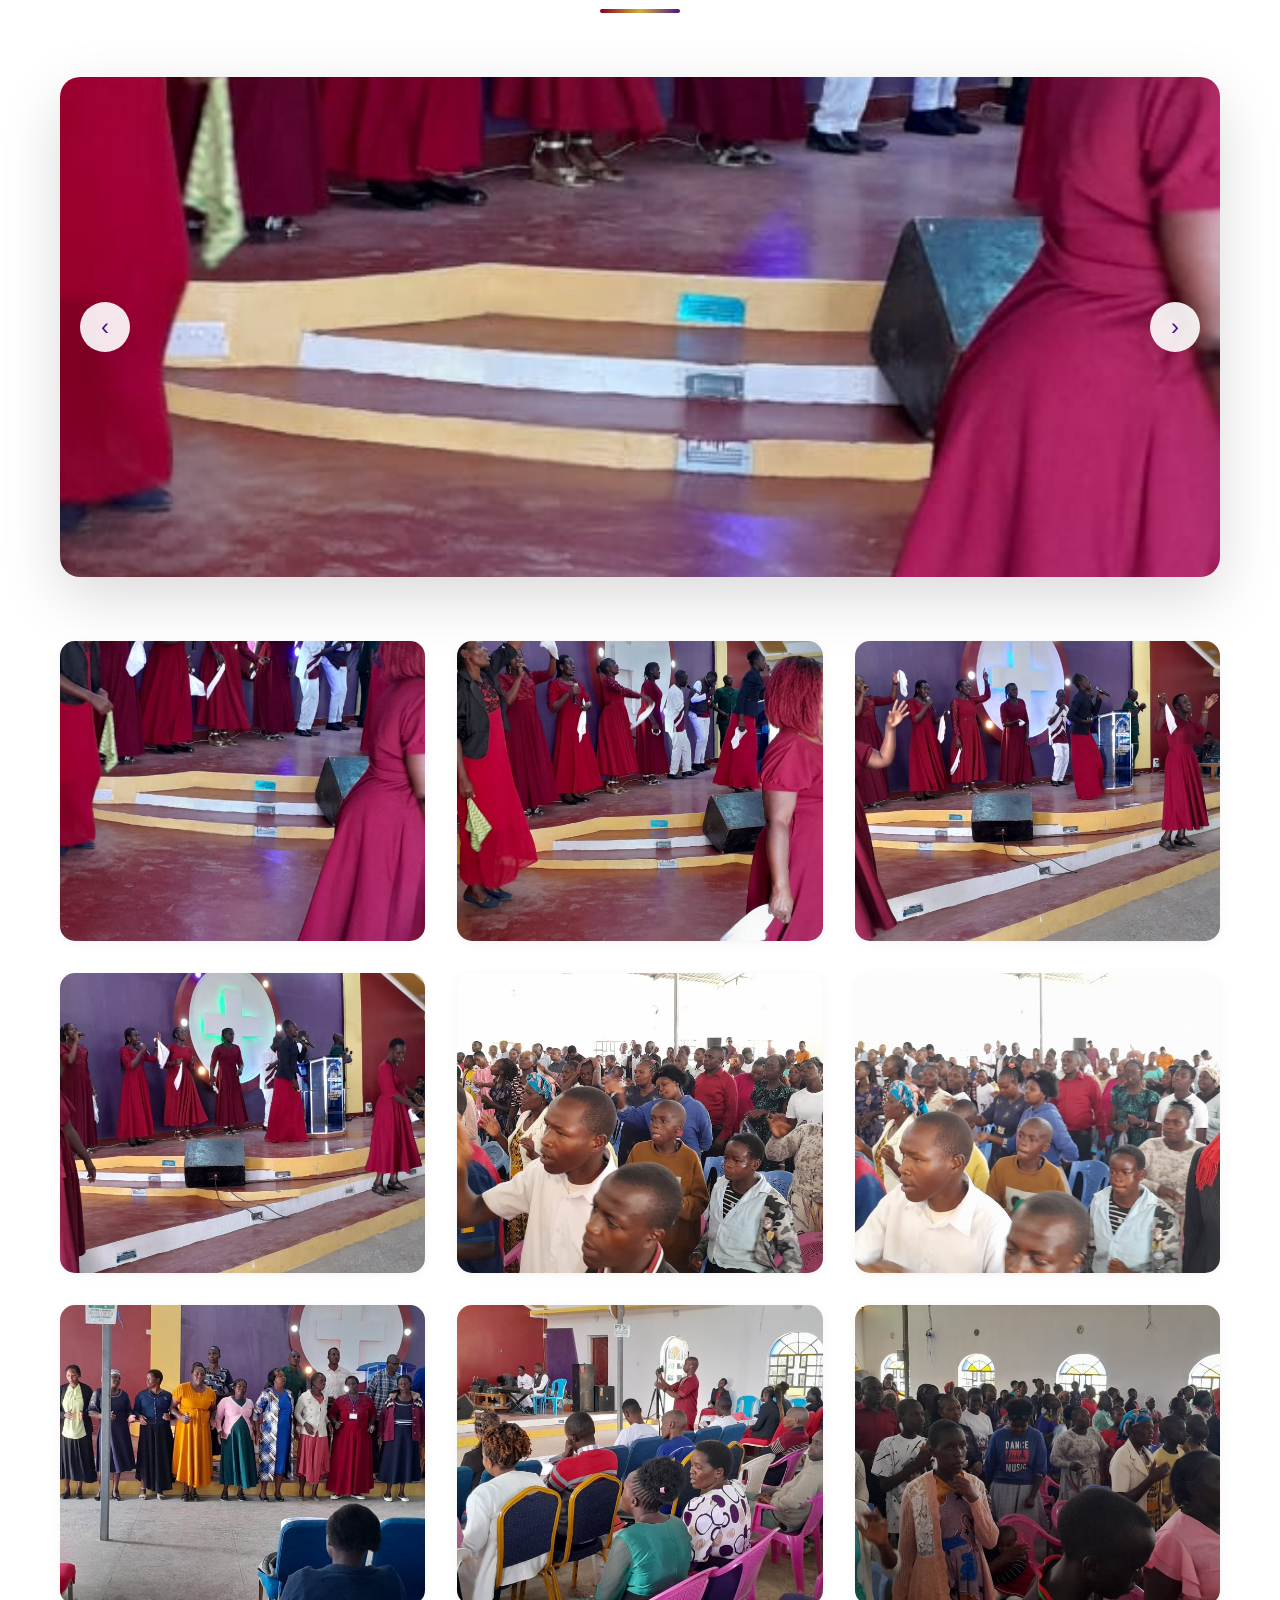
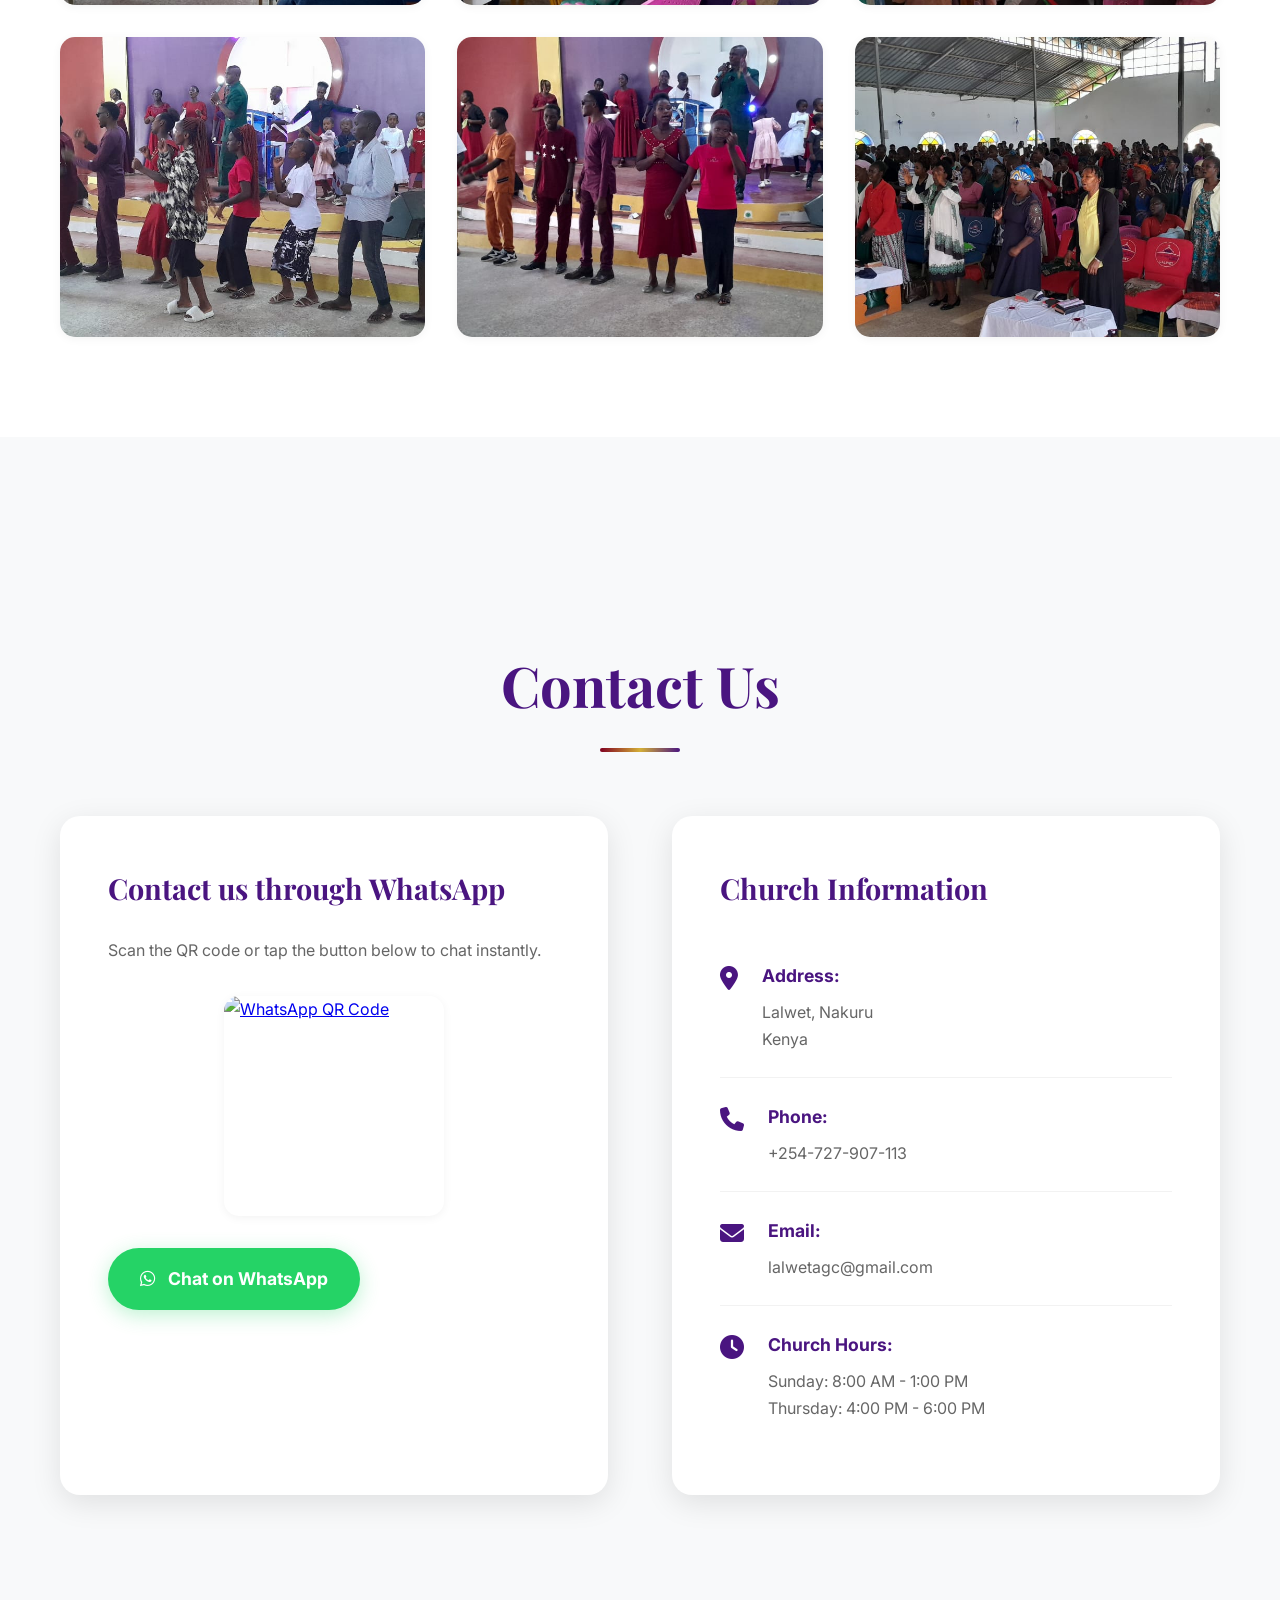
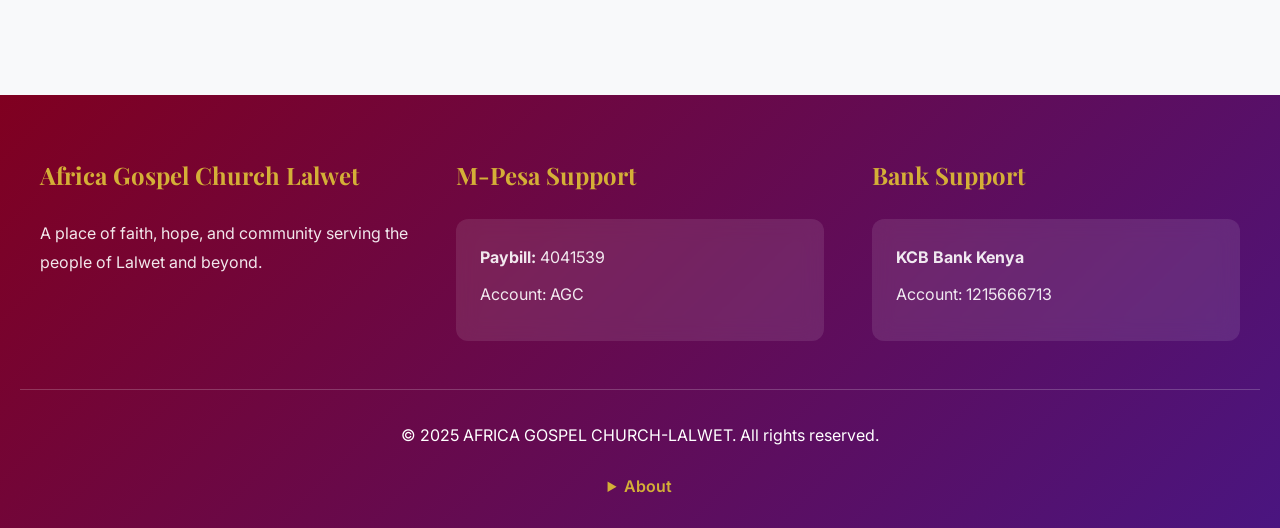
==== commit 842e6322: "fix all bugs, redesign UI/UX, add gallery, clean up" ====
--- a/index.html
+++ b/index.html
@@ -1,324 +1,307 @@
-<!DOCTYPE html>
-<html lang="en">
-<head>
-    <meta charset="UTF-8">
-    <meta name="author" content="Ezra Kipngetich">
-    <meta name="viewport" content="width=device-width, initial-scale=1.0">
-    <meta name="description" content="This website enables information sharing for A.G.C. Lalwet">
-    <title>AFRICA GOSPEL CHURCH-LALWET</title>
-    <link rel="icon" href="Gallery/AGC-logo-1-2.png" type="image/x-icon">
-    <link rel="stylesheet" href="main.css" type="text/css">
-    <link rel="stylesheet" href="https://cdnjs.cloudflare.com/ajax/libs/font-awesome/6.4.0/css/all.min.css" integrity="sha512-pbVj3Y6q0bYl0Ykz6q3Gq8XQm9z2I1k9Qf0e6b1J7l3Pq9Kf4V6Y5q3V7s1Z8p2H3l0Yz6q3Gq8XQ==" crossorigin="anonymous" referrerpolicy="no-referrer" />
-    <link href="https://fonts.googleapis.com/css2?family=Playfair+Display:wght@400;500;600;700;800&family=Inter:wght@300;400;500;600;700&display=swap" rel="stylesheet">
-</head>
-<body>
-    <!-- Floating Elements Background -->
-    <div class="floating-shapes" aria-hidden="true">
-        <div class="shape shape-1"></div>
-        <div class="shape shape-2"></div>
-        <div class="shape shape-3"></div>
-        <div class="shape shape-4"></div>
-    </div>
-
-    <header>
-        <nav>
-            <img src="Gallery/AGC-logo-1-2.png" alt="AGC logo" loading="eager" width="120" height="80" decoding="async">
-            <div class="logo">AFRICA GOSPEL CHURCH-LALWET</div>
-            <button class="nav-toggle" aria-label="Toggle navigation" aria-expanded="false">
-                <span class="hamburger"></span>
-            </button>
-            <ul>
-                <li><a href="#home">Home</a></li>
-                <li><a href="#about">About</a></li>
-                <li><a href="#ministries">Ministries</a></li>
-                <li><a href="#events">Events</a></li>
-                <li><a href="#gallery">Gallery</a></li>
-                <li><a href="#contact">Contact</a></li>
-            </ul>
-        </nav>
-    </header>
-
-    <section id="home" class="hero">
-        <div class="hero-overlay"></div>
-        <div class="hero-content">
-            <h1 class="hero-title">Welcome to A.G.C. LALWET</h1>
-            <p class="hero-subtitle">A place of faith, hope, and community</p>
-            <a href="#contact" class="btn btn-primary">Visit Us</a>
-        </div>
-        <div class="scroll-indicator">
-            <span></span>
-        </div>
-    </section>
-
-    <section id="gallery" class="container gallery-section">
-        <h2 class="section-title">Gallery</h2>
-        <div class="gallery-slideshow" aria-hidden="false">
-            <div class="slideshow-track" aria-live="off"></div>
-            <button class="slideshow-prev" aria-label="Previous slide">‹</button>
-            <button class="slideshow-next" aria-label="Next slide">›</button>
-        </div>
-
-        <div class="gallery-grid">
-            <img class="gallery-item" src="Gallery/IMG-20260209-WA0018.jpg" alt="Church gathering" loading="lazy" width="300" height="300" decoding="async">
-            <img class="gallery-item" src="Gallery/IMG-20260209-WA0019.jpg" alt="Community event" loading="lazy" width="300" height="300" decoding="async">
-            <img class="gallery-item" src="Gallery/IMG-20260209-WA0021.jpg" alt="Worship service" loading="lazy" width="300" height="300" decoding="async">
-            <img class="gallery-item" src="Gallery/IMG-20260209-WA0022.jpg" alt="Church activity" loading="lazy" width="300" height="300" decoding="async">
-            <img class="gallery-item" src="Gallery/IMG-20260209-WA0072.jpg" alt="Fellowship moment" loading="lazy" width="300" height="300" decoding="async">
-            <img class="gallery-item" src="Gallery/IMG-20260209-WA0073.jpg" alt="Church celebration" loading="lazy" width="300" height="300" decoding="async">
-            <img class="gallery-item" src="Gallery/IMG-20260209-WA0089.jpg" alt="Spiritual gathering" loading="lazy" width="300" height="300" decoding="async">
-            <img class="gallery-item" src="Gallery/IMG-20260209-WA0096.jpg" alt="Community service" loading="lazy" width="300" height="300" decoding="async">
-            <img class="gallery-item" src="Gallery/IMG-20260209-WA0106.jpg" alt="Prayer time" loading="lazy" width="300" height="300" decoding="async">
-            <img class="gallery-item" src="Gallery/IMG-20260209-WA0109.jpg" alt="Church members" loading="lazy" width="300" height="300" decoding="async">
-            <img class="gallery-item" src="Gallery/IMG-20260209-WA0114.jpg" alt="Worship moment" loading="lazy" width="300" height="300" decoding="async">
-            <img class="gallery-item" src="Gallery/IMG-20260209-WA0115.jpg" alt="Fellowship gathering" loading="lazy" width="300" height="300" decoding="async">
-        </div>
-
-        <!-- Lightbox modal -->
-        <div id="lightbox" class="lightbox" aria-hidden="true">
-            <button class="lightbox-close" aria-label="Close">✕</button>
-            <button class="lightbox-prev" aria-label="Previous">‹</button>
-            <div class="lightbox-content">
-                <img src="" alt="" class="lightbox-image">
-            </div>
-            <button class="lightbox-next" aria-label="Next">›</button>
-        </div>
-    </section>
-
-    <section class="services-times">
-        <h2 class="section-title">Service Times</h2>
-        <div class="times-grid">
-            <div class="time-card">
-                <div class="time-icon">🌅</div>
-                <h3>Sunday Morning</h3>
-                <p>8:00 AM - Bible Study</p>
-                <p>10:00 AM - Main Service</p>
-            </div>
-            <div class="time-card">
-                <div class="time-icon">📖</div>
-                <h3>Thursday Fellowship</h3>
-                <p>4:00 PM - Bible Study</p>
-                <p>All are welcome</p>
-            </div>
-            <div class="time-card">
-                <div class="time-icon">🙌</div>
-                <h3>Saturday Youth</h3>
-                <p>3:00 PM - Youth Fellowship</p>
-                <p>Let us come together and Praise the Lord</p>
-            </div>
-        </div>
-    </section>
-
-    <section id="about" class="container">
-        <h2 class="section-title">About Us</h2>
-        <div class="about-section">
-            <div class="about-image">
-                 <img src="Gallery/Church-image.jpg" alt="Africa Gospel Church Lalwet" loading="lazy" width="1200" height="450" decoding="async">
-            </div>
-            <div class="about-text">
-                <h3>Our Heritage</h3>
-                <p>Our heritage is defined by a continuous commitment to biblical teaching and community service. Over years, we have empowered our members to live out their God-given potential through prayer, fellowship, and practical biblical teaching, shaping not just our congregation but the wider community around us.</p>
-                
-                <h3>Our Core Values</h3>
-                <p>We are guided by principles of:</p>
-                <div class="core-values-grid">
-                    <div class="core-value-item">Accountability</div>
-                    <div class="core-value-item">Biblical Authority</div>
-                    <div class="core-value-item">Commitment</div>
-                    <div class="core-value-item">Diversity</div>
-                    <div class="core-value-item">Excellence</div>
-                    <div class="core-value-item">Faith Family</div>
-                    <div class="core-value-item">Fellowship</div>
-                    <div class="core-value-item">Holiness</div>
-                    <div class="core-value-item">Servanthood</div>
-                </div>
-            </div>
-        </div>
-    </section>
-
-    <section class="vision-mission container">
-        <h2 class="section-title">Our Vision & Mission</h2>
-        
-        <div class="vision-box">
-            <div class="vision-icon">👁️</div>
-            <h3>Our Vision</h3>
-            <p>The Whole Church taking the Whole Gospel to the Whole World.</p>
-            <p class="swahili">(KANISA LOTE, likieneza INJILI YOTE, ULIMWENGUNI KOTE)</p>
-        </div>
-
-        <div class="mission-box">
-            <div class="mission-icon">🎯</div>
-            <h3>Mission</h3>
-            <p>The purpose of the Africa Gospel Church is to fulfill the Great Commandment and Great Commission of the Lord Jesus Christ according to the Great Plan.</p>
-        </div>
-
-        <div class="strategies-box">
-            <div class="strategies-icon">⭐</div>
-            <h3>Our Five Strategies</h3>
-            <ul class="strategies-list">
-                <li><strong>E1:</strong> Evangelizing the Unsaved</li>
-                <li><strong>E2:</strong> Establishing Dynamic Churches</li>
-                <li><strong>E3:</strong> Edifying Believers</li>
-                <li><strong>E4:</strong> Equipping Leaders</li>
-                <li><strong>E5:</strong> Exercising Compassion</li>
-            </ul>
-        </div>
-    </section>
-
-    <section id="ministries" class="container">
-        <h2 class="section-title">Our Ministries</h2>
-        <div class="ministries-grid">
-            <div class="ministry-card">
-                <div class="ministry-icon">👶</div>
-                <h3>Children's Ministry</h3>
-                <p>Nurturing faith in our youngest members through engaging lessons, activities, and loving care. Available during all Sunday services.</p>
-            </div>
-            <div class="ministry-card">
-                <div class="ministry-icon">🌟</div>
-                <h3>Youth Ministry</h3>
-                <p>Empowering the next generation by providing a safe and exciting space for spiritual growth, where strong bonds are formed through mentorship and God's Word.</p>
-            </div>
-            <div class="ministry-card">
-                <div class="ministry-icon">💝</div>
-                <h3>Women's Ministry</h3>
-                <p>A community dedicated to equipping women to reach their full potential, emphasizing spiritual support, shared faith, and practical application of scripture.</p>
-            </div>
-            <div class="ministry-card">
-                <div class="ministry-icon">🎵</div>
-                <h3>Worship Team</h3>
-                <p>Leading our congregation in heartfelt worship through music and song. New members always welcome to join!</p>
-            </div>
-            <div class="ministry-card">
-                <div class="ministry-icon">🤝</div>
-                <h3>Community Outreach</h3>
-                <p>Spreading hope and the good news through dedicated outreach, helping neighbors find strength and inspiration in the Word.</p>
-            </div>
-            <div class="ministry-card">
-                <div class="ministry-icon">📚</div>
-                <h3>Home Bible Study</h3>
-                <p>Connect with others in intimate Bible study and fellowship groups that meet throughout the week in various locations.</p>
-            </div>
-        </div>
-    </section>
-
-    <!-- Upcoming Events & Livestreams -->
-    <section id="events" class="events-section container">
-        <h2 class="section-title">Upcoming Events &amp; Livestreams</h2>
-        <div class="events-layout">
-            <div class="events-grid" aria-live="polite">
-                <!-- Event cards will be injected here by script.js -->
-            </div>
-
-            <aside class="events-sidebar">
-                <div class="live-intro">
-                    <h3>Join Our Live Streams</h3>
-                    <p>Follow our channels for sermons, prayer meetings, and updates.</p>
-                </div>
-
-                <div class="livestreams-grid" aria-label="Livestream platforms">
-                    <!-- Platform cards injected by script.js -->
-                </div>
-            </aside>
-        </div>
-    </section>
-
-    <section id="contact" class="contact-section">
-        <div class="container">
-            <h2 class="section-title">Contact Us</h2>
-            <div class="contact-grid">
-                <!-- WhatsApp Section -->
-                <div class="whatsapp-section">
-                    <h3>Contact us through WhatsApp</h3>
-                    <p class="whatsapp-intro">Scan the QR code or tap the button below to chat instantly.</p>
-                    
-                    <!-- QR CODE (WhatsApp with Pre-filled Message) -->
-                        <a href="https://wa.me/254727907113?text=Hello%20Pastor%2C%20I%20visited%20the%20church%20website%20and%20would%20like%20to%20get%20in%20touch." target="_blank" rel="noopener noreferrer">
-                          <img 
-                              src="https://api.qrserver.com/v1/create-qr-code/?size=220x220&data=https%3A%2F%2Fwa.me%2F254727907113%3Ftext%3DHello%2520Pastor%252C%2520I%2520visited%2520the%2520church%2520website%2520and%2520would%2520like%2520to%2520get%2520in%2520touch." 
-                              alt="WhatsApp QR Code"
-                              class="qr-code"
-                              loading="lazy"
-                              width="220" height="220" decoding="async">
-                        </a>
-                    
-                    <!-- WhatsApp Button -->
-                    <a 
-                            href="https://wa.me/254727907113?text=Hello%20Pastor%2C%20I%20visited%20the%20church%20website%20and%20would%20like%20to%20get%20in%20touch."
-                            class="whatsapp-btn" target="_blank" rel="noopener noreferrer">
-                            <i class="fab fa-whatsapp"></i> Chat on WhatsApp
-                        </a>
-                </div>
-
-                <!-- Contact Info Section -->
-                <div class="contact-info-section">
-                    <h3>Church Information</h3>
-                    <div class="contact-item">
-                        <i class="fas fa-map-marker-alt"></i>
-                        <div>
-                            <strong>Address:</strong>
-                            <span>Lalwet, Nakuru<br>Kenya</span>
-                        </div>
-                    </div>
-                    <div class="contact-item">
-                        <i class="fas fa-phone"></i>
-                        <div>
-                            <strong>Phone:</strong>
-                            <span>+254-727-907-113</span>
-                        </div>
-                    </div>
-                    <div class="contact-item">
-                        <i class="fas fa-envelope"></i>
-                        <div>
-                            <strong>Email:</strong>
-                            <span>lalwetagc@gmail.com</span>
-                        </div>
-                    </div>
-                    <div class="contact-item">
-                        <i class="fas fa-clock"></i>
-                        <div>
-                            <strong>Church Hours:</strong>
-                            <span>Sunday: 8:00 AM - 1:00 PM<br>Thursday: 4:00 PM - 6:00 PM</span>
-                        </div>
-                    </div>
-                </div>
-            </div>
-        </div>
-    </section>
-
-    <footer>
-        <div class="footer-content">
-            <div class="footer-section">
-                <h3>Africa Gospel Church Lalwet</h3>
-                <p>A place of faith, hope, and community serving the people of Lalwet and beyond.</p>
-            </div>
-
-            <div class="footer-section">
-                <h3>M-Pesa Support</h3>
-                <div class="payment-info">
-                    <p><strong>Paybill:</strong> 4041539</p>
-                    <p>Account: AGC</p>
-                </div>
-            </div>
-
-            <div class="footer-section">
-                <h3>Bank Support</h3>
-                <div class="payment-info">
-                    <p><strong>KCB Bank Kenya</strong></p>
-                    <p>Account: 1215666713</p>
-                </div>
-            </div>
-        </div>
-
-        <div class="footer-bottom">
-            <p>&copy; 2025 AFRICA GOSPEL CHURCH-LALWET. All rights reserved.</p>
-            <details class="footer-about-toggle">
-                <summary>About</summary>
-                <div class="footer-about">
-                    <h4>About the Builder</h4>
-                    <p>Ezra Kipngetich – web designer and member of Africa Gospel Church Lalwet. Passionate about community, faith, and building accessible, easy-to-use websites that serve local needs.</p>
-                </div>
-            </details>
-        </div>
-    </footer>
-    <script src="script.js" defer></script>
-</body>
-</html>
+<!DOCTYPE html>
+<html lang="en">
+<head>
+    <meta charset="UTF-8">
+    <meta name="author" content="Ezra Kipngetich">
+    <meta name="viewport" content="width=device-width, initial-scale=1.0">
+    <meta name="description" content="Lalwet A.G.C. Spreading the Gospel to all nations">
+    <title>AFRICA GOSPEL CHURCH-LALWET</title>
+    <link rel="icon" href="Gallery/AGC-logo-1-2.png" type="image/x-icon">
+    <link rel="stylesheet" href="main.css" type="text/css">
+    <link rel="stylesheet" href="https://cdnjs.cloudflare.com/ajax/libs/font-awesome/6.4.0/css/all.min.css" crossorigin="anonymous" referrerpolicy="no-referrer" />
+    <link href="https://fonts.googleapis.com/css2?family=Playfair+Display:wght@400;500;600;700;800&family=Inter:wght@300;400;500;600;700&display=swap" rel="stylesheet">
+</head>
+<body>
+
+    <header class="site-header">
+        <div class="header-container">
+            <div class="brand">
+                <img src="Gallery/AGC-logo-1-2.png" alt="AGC Lalwet Logo" class="logo-img">
+                <span class="logo-text">AGC LALWET</span>
+            </div>
+
+            <button type="button" class="menu-toggle" aria-label="Open menu" aria-expanded="false">
+                <span></span>
+                <span></span>
+                <span></span>
+            </button>
+
+            <nav class="main-nav" id="mainNav">
+                <button type="button" class="menu-close" aria-label="Close menu">&times;</button>
+                <ul class="nav-list">
+                    <li><a href="#home">Home</a></li>
+                    <li><a href="#about">About</a></li>
+                    <li><a href="#ministries">Ministries</a></li>
+                    <li><a href="#events">Events</a></li>
+                    <li><a href="#gallery">Gallery</a></li>
+                    <li><a href="#contact">Contact</a></li>
+                </ul>
+            </nav>
+        </div>
+    </header>
+
+    <section id="home" class="hero">
+        <div class="hero-overlay"></div>
+        <div class="hero-content">
+            <h1 class="hero-title">Welcome to A.G.C. LALWET</h1>
+            <p class="hero-subtitle">A place of faith, hope, and community</p>
+            <a href="#contact" class="btn btn-primary">Visit Us</a>
+        </div>
+        <div class="scroll-indicator">
+            <span></span>
+        </div>
+    </section>
+
+    <section class="services-times">
+        <h2 class="section-title">Service Times</h2>
+        <div class="times-grid">
+            <div class="time-card">
+                <h3>Sunday Morning</h3>
+                <p>8:00 AM - Bible Study</p>
+                <p>10:00 AM - Main Service</p>
+            </div>
+            <div class="time-card">
+                <h3>Thursday Fellowship</h3>
+                <p>4:00 PM - Bible Study</p>
+                <p>All are welcome</p>
+            </div>
+            <div class="time-card">
+                <h3>Saturday Youth</h3>
+                <p>3:00 PM - Youth Fellowship</p>
+                <p>Let us come together and Praise the Lord</p>
+            </div>
+        </div>
+    </section>
+
+    <section id="about" class="container">
+        <h2 class="section-title">About Us</h2>
+        <div class="about-section">
+            <div class="about-image">
+                <img src="Gallery/Church-image.jpg" alt="Africa Gospel Church Lalwet" loading="lazy" width="1200" height="450" decoding="async">
+            </div>
+            <div class="about-text">
+                <h3>Our Heritage</h3>
+                <p>Our heritage is defined by a continuous commitment to biblical teaching and community service. Over years, we have empowered our members to live out their God-given potential through prayer, fellowship, and practical biblical teaching, shaping not just our congregation but the wider community around us.</p>
+
+                <h3>Our Core Values</h3>
+                <p>We are guided by principles of:</p>
+                <div class="core-values-grid">
+                    <div class="core-value-item">Accountability</div>
+                    <div class="core-value-item">Biblical Authority</div>
+                    <div class="core-value-item">Commitment</div>
+                    <div class="core-value-item">Diversity</div>
+                    <div class="core-value-item">Excellence</div>
+                    <div class="core-value-item">Faith Family</div>
+                    <div class="core-value-item">Fellowship</div>
+                    <div class="core-value-item">Holiness</div>
+                    <div class="core-value-item">Servanthood</div>
+                </div>
+            </div>
+        </div>
+    </section>
+
+    <section class="vision-mission container">
+        <h2 class="section-title">Our Vision & Mission</h2>
+
+        <div class="vision-box">
+            <h3>Our Vision</h3>
+            <p>The Whole Church taking the Whole Gospel to the Whole World.</p>
+            <p><span lang="sw" class="swahili">(KANISA LOTE, likieneza INJILI YOTE, ULIMWENGUNI KOTE)</span></p>
+        </div>
+
+        <div class="mission-box">
+            <h3>Mission</h3>
+            <p>The purpose of the Africa Gospel Church is to fulfill the Great Commandment and Great Commission of the Lord Jesus Christ according to the Great Plan.</p>
+        </div>
+
+        <div class="strategies-box">
+            <h3>Our Five Strategies</h3>
+            <ul class="strategies-list">
+                <li><strong>E1:</strong> Evangelizing the Unsaved</li>
+                <li><strong>E2:</strong> Establishing Dynamic Churches</li>
+                <li><strong>E3:</strong> Edifying Believers</li>
+                <li><strong>E4:</strong> Equipping Leaders</li>
+                <li><strong>E5:</strong> Exercising Compassion</li>
+            </ul>
+        </div>
+    </section>
+
+    <section id="ministries" class="container">
+        <h2 class="section-title">Our Ministries</h2>
+        <div class="ministries-grid">
+            <div class="ministry-card">
+                <h3>Children's Ministry</h3>
+                <p>Nurturing faith in our youngest members through engaging lessons, activities, and loving care. Available during all Sunday services.</p>
+            </div>
+            <div class="ministry-card">
+                <h3>Youth Ministry</h3>
+                <p>Empowering the next generation by providing a safe and exciting space for spiritual growth, where strong bonds are formed through mentorship and God's Word.</p>
+            </div>
+            <div class="ministry-card">
+                <h3>Women's Ministry</h3>
+                <p>A community dedicated to equipping women to reach their full potential, emphasizing spiritual support, shared faith, and practical application of scripture.</p>
+            </div>
+            <div class="ministry-card">
+                <h3>Worship Team</h3>
+                <p>Leading our congregation in heartfelt worship through music and song. New members always welcome to join!</p>
+            </div>
+            <div class="ministry-card">
+                <h3>Community Outreach</h3>
+                <p>Spreading hope and the good news through dedicated outreach, helping neighbors find strength and inspiration in the Word.</p>
+            </div>
+            <div class="ministry-card">
+                <h3>Home Bible Study</h3>
+                <p>Connect with others in intimate Bible study and fellowship groups that meet throughout the week in various locations.</p>
+            </div>
+        </div>
+    </section>
+
+    <section id="events" class="events-section container">
+        <h2 class="section-title">Upcoming Events & Livestreams</h2>
+        <div class="events-layout">
+            <div class="events-grid" aria-live="polite">
+            </div>
+
+            <aside class="events-sidebar">
+                <div class="live-intro">
+                    <h3>Join Our Live Streams</h3>
+                    <p>Follow our channels for sermons, prayer meetings, and updates.</p>
+                </div>
+
+                <div class="livestreams-grid" aria-label="Livestream platforms">
+                </div>
+            </aside>
+        </div>
+    </section>
+
+    <section id="gallery" class="gallery-section container">
+        <h2 class="section-title">Gallery</h2>
+
+        <div class="gallery-slideshow" tabindex="0">
+            <div class="slideshow-track"></div>
+            <button type="button" class="slideshow-prev" aria-label="Previous image">&lsaquo;</button>
+            <button type="button" class="slideshow-next" aria-label="Next image">&rsaquo;</button>
+        </div>
+
+        <div class="gallery-grid">
+            <img src="Gallery/IMG-20260209-WA0018.jpg" alt="Church gathering" class="gallery-item" loading="lazy">
+            <img src="Gallery/IMG-20260209-WA0019.jpg" alt="Church service" class="gallery-item" loading="lazy">
+            <img src="Gallery/IMG-20260209-WA0021.jpg" alt="Church event" class="gallery-item" loading="lazy">
+            <img src="Gallery/IMG-20260209-WA0022.jpg" alt="Church activity" class="gallery-item" loading="lazy">
+            <img src="Gallery/IMG-20260209-WA0072.jpg" alt="Church fellowship" class="gallery-item" loading="lazy">
+            <img src="Gallery/IMG-20260209-WA0073.jpg" alt="Church worship" class="gallery-item" loading="lazy">
+            <img src="Gallery/IMG-20260209-WA0089.jpg" alt="Church community" class="gallery-item" loading="lazy">
+            <img src="Gallery/IMG-20260209-WA0096.jpg" alt="Church ministry" class="gallery-item" loading="lazy">
+            <img src="Gallery/IMG-20260209-WA0106.jpg" alt="Church celebration" class="gallery-item" loading="lazy">
+            <img src="Gallery/IMG-20260209-WA0109.jpg" alt="Church program" class="gallery-item" loading="lazy">
+            <img src="Gallery/IMG-20260209-WA0114.jpg" alt="Church outreach" class="gallery-item" loading="lazy">
+            <img src="Gallery/IMG-20260209-WA0115.jpg" alt="Church group" class="gallery-item" loading="lazy">
+        </div>
+
+        <div id="lightbox" class="lightbox" aria-hidden="true" role="dialog" aria-label="Image viewer">
+            <div class="lightbox-content">
+                <img class="lightbox-image" src="" alt="">
+                <button type="button" class="lightbox-close" aria-label="Close">&times;</button>
+                <button type="button" class="lightbox-prev" aria-label="Previous">&lsaquo;</button>
+                <button type="button" class="lightbox-next" aria-label="Next">&rsaquo;</button>
+            </div>
+        </div>
+    </section>
+
+    <section id="contact" class="contact-section">
+        <div class="container">
+            <h2 class="section-title">Contact Us</h2>
+            <div class="contact-grid">
+                <div class="whatsapp-section">
+                    <h3>Contact us through WhatsApp</h3>
+                    <p class="whatsapp-intro">Scan the QR code or tap the button below to chat instantly.</p>
+
+                    <a href="https://wa.me/254727907113?text=Hello%20Pastor%2C%20I%20visited%20the%20church%20website%20and%20would%20like%20to%20get%20in%20touch." target="_blank" rel="noopener noreferrer">
+                        <img
+                            src="https://api.qrserver.com/v1/create-qr-code/?size=220x220&data=https%3A%2F%2Fwa.me%2F254727907113%3Ftext%3DHello%2520Pastor%252C%2520I%2520visited%2520the%2520church%2520website%2520and%2520would%2520like%2520to%2520get%2520in%2520touch."
+                            alt="WhatsApp QR Code"
+                            class="qr-code"
+                            loading="lazy"
+                            width="220" height="220" decoding="async">
+                    </a>
+
+                    <a
+                        href="https://wa.me/254727907113?text=Hello%20Pastor%2C%20I%20visited%20the%20church%20website%20and%20would%20like%20to%20get%20in%20touch."
+                        class="whatsapp-btn" target="_blank" rel="noopener noreferrer">
+                        <i class="fab fa-whatsapp"></i> Chat on WhatsApp
+                    </a>
+                </div>
+
+                <div class="contact-info-section">
+                    <h3>Church Information</h3>
+                    <div class="contact-item">
+                        <i class="fas fa-map-marker-alt"></i>
+                        <div>
+                            <strong>Address:</strong>
+                            <span>Lalwet, Nakuru<br>Kenya</span>
+                        </div>
+                    </div>
+                    <div class="contact-item">
+                        <i class="fas fa-phone"></i>
+                        <div>
+                            <strong>Phone:</strong>
+                            <span>+254-727-907-113</span>
+                        </div>
+                    </div>
+                    <div class="contact-item">
+                        <i class="fas fa-envelope"></i>
+                        <div>
+                            <strong>Email:</strong>
+                            <span>lalwetagc@gmail.com</span>
+                        </div>
+                    </div>
+                    <div class="contact-item">
+                        <i class="fas fa-clock"></i>
+                        <div>
+                            <strong>Church Hours:</strong>
+                            <span>Sunday: 8:00 AM - 1:00 PM<br>Thursday: 4:00 PM - 6:00 PM</span>
+                        </div>
+                    </div>
+                </div>
+            </div>
+        </div>
+    </section>
+
+    <footer>
+        <div class="footer-content">
+            <div class="footer-section">
+                <h3>Africa Gospel Church Lalwet</h3>
+                <p>A place of faith, hope, and community serving the people of Lalwet and beyond.</p>
+            </div>
+
+            <div class="footer-section">
+                <h3>M-Pesa Support</h3>
+                <div class="payment-info">
+                    <p><strong>Paybill:</strong> 4041539</p>
+                    <p>Account: AGC</p>
+                </div>
+            </div>
+
+            <div class="footer-section">
+                <h3>Bank Support</h3>
+                <div class="payment-info">
+                    <p><strong>KCB Bank Kenya</strong></p>
+                    <p>Account: 1215666713</p>
+                </div>
+            </div>
+        </div>
+
+        <div class="footer-bottom">
+            <p>&copy; 2025 AFRICA GOSPEL CHURCH-LALWET. All rights reserved.</p>
+            <details class="footer-about-toggle">
+                <summary>About</summary>
+                <div class="footer-about">
+                    <h4>About the Builder</h4>
+                    <p>Ezra Kipngetich -- web designer and member of Africa Gospel Church Lalwet. Passionate about community, faith, and building accessible, easy-to-use websites that serve local needs.</p>
+                </div>
+            </details>
+        </div>
+    </footer>
+    <script src="script.js" defer></script>
+</body>
+</html>
--- a/main.css
+++ b/main.css
@@ -1,1433 +1,1246 @@
-/* Modern Church Website - AGC Lalwet */
-/* ================================== */
-
-:root {
-    --primary-maroon: #800020;
-    --primary-purple: #4a1580;
-    --accent-gold: #d4af37;
-    --text-dark: #1a1a1a;
-    --text-light: #666666;
-    --bg-light: #ffffff;
-    --bg-gray: #f8f9fa;
-    --shadow-sm: 0 2px 10px rgba(0, 0, 0, 0.05);
-    --shadow-md: 0 8px 30px rgba(0, 0, 0, 0.1);
-    --shadow-lg: 0 20px 60px rgba(0, 0, 0, 0.15);
-}
-
-* {
-    margin: 0;
-    padding: 0;
-    box-sizing: border-box;
-}
-
-html {
-    scroll-behavior: smooth;
-    width: 100vw;
-    overflow-x: hidden;
-}
-
-body {
-    font-family: 'Inter', -apple-system, BlinkMacSystemFont, 'Segoe UI', sans-serif;
-    line-height: 1.7;
-    color: var(--text-dark);
-    background: var(--bg-light);
-    overflow-x: hidden;
-    width: 100%;
-    max-width: 100vw;
-}
-
-/* Floating Background Shapes */
-.floating-shapes {
-    position: fixed;
-    top: 0;
-    left: 0;
-    width: 100vw;
-    height: 100vh;
-    pointer-events: none;
-    z-index: 0;
-    overflow: hidden;
-    max-width: 100vw;
-}
-
-.shape {
-    position: absolute;
-    opacity: 0.03;
-    border-radius: 50%;
-}
-
-.shape-1 {
-    width: 400px;
-    height: 400px;
-    background: linear-gradient(135deg, var(--primary-maroon), var(--primary-purple));
-    top: -100px;
-    right: -100px;
-    animation: float1 20s ease-in-out infinite;
-}
-
-.shape-2 {
-    width: 300px;
-    height: 300px;
-    background: linear-gradient(135deg, var(--primary-purple), var(--accent-gold));
-    bottom: 10%;
-    left: -50px;
-    animation: float2 25s ease-in-out infinite;
-}
-
-.shape-3 {
-    width: 200px;
-    height: 200px;
-    background: linear-gradient(135deg, var(--accent-gold), var(--primary-maroon));
-    top: 50%;
-    right: 10%;
-    animation: float3 30s ease-in-out infinite;
-}
-
-.shape-4 {
-    width: 150px;
-    height: 150px;
-    background: linear-gradient(135deg, var(--primary-purple), var(--primary-maroon));
-    bottom: 20%;
-    right: 20%;
-    animation: float1 22s ease-in-out infinite;
-}
-
-@keyframes float1 {
-    0%, 100% { transform: translate(0, 0) rotate(0deg); }
-    25% { transform: translate(30px, -30px) rotate(90deg); }
-    50% { transform: translate(0, -60px) rotate(180deg); }
-    75% { transform: translate(-30px, -30px) rotate(270deg); }
-}
-
-@keyframes float2 {
-    0%, 100% { transform: translate(0, 0) rotate(0deg); }
-    33% { transform: translate(-40px, 40px) rotate(120deg); }
-    66% { transform: translate(40px, -40px) rotate(240deg); }
-}
-
-@keyframes float3 {
-    0%, 100% { transform: translate(0, 0) scale(1); }
-    50% { transform: translate(50px, 50px) scale(1.2); }
-}
-
-/* Header & Navigation */
-header {
-    background: linear-gradient(135deg, var(--primary-maroon) 0%, var(--primary-purple) 100%);
-    color: white;
-    padding: 1rem 0;
-    position: sticky;
-    top: 0;
-    z-index: 1000;
-    box-shadow: 0 4px 20px rgba(0, 0, 0, 0.15);
-    backdrop-filter: blur(10px);
-    animation: slideDown 0.6s ease-out;
-    width: 100%;
-    max-width: 100vw;
-    box-sizing: border-box;
-    overflow-x: hidden;
-}
-
-@keyframes slideDown {
-    from {
-        transform: translateY(-100%);
-        opacity: 0;
-    }
-    to {
-        transform: translateY(0);
-        opacity: 1;
-    }
-}
-
-nav {
-    max-width: 1200px;
-    margin: 0 auto;
-    padding: 0 20px;
-    display: flex;
-    justify-content: space-between;
-    align-items: center;
-    gap: 2rem;
-    position: relative;
-    width: 100%;
-    box-sizing: border-box;
-}
-
-nav img {
-    width: clamp(64px, 9vw, 120px);
-    height: auto;
-    max-height: 80px;
-    border-radius: 12px;
-    object-fit: contain;
-    display: block;
-    transition: transform 0.3s ease;
-}
-
-nav img:hover {
-    transform: scale(1.05) rotate(2deg);
-}
-
-.logo {
-    font-family: 'Playfair Display', serif;
-    font-size: 1.2rem;
-    font-weight: 700;
-    flex: 1;
-    letter-spacing: 0.5px;
-}
-
-/* Mobile nav toggle */
-.nav-toggle {
-    display: none;
-    align-items: center;
-    justify-content: center;
-    width: 44px;
-    height: 44px;
-    background: rgba(255, 255, 255, 0.1);
-    border: 0;
-    border-radius: 8px;
-    cursor: pointer;
-    color: white;
-    transition: all 0.3s ease;
-}
-
-.nav-toggle:hover {
-    background: rgba(255, 255, 255, 0.2);
-}
-
-.nav-toggle .hamburger {
-    display: block;
-    width: 24px;
-    height: 2px;
-    background: white;
-    position: relative;
-    border-radius: 2px;
-    transition: transform 0.3s ease, background 0.3s ease;
-}
-
-.nav-toggle .hamburger::before,
-.nav-toggle .hamburger::after {
-    content: '';
-    position: absolute;
-    left: 0;
-    width: 24px;
-    height: 2px;
-    background: white;
-    border-radius: 2px;
-}
-
-.nav-toggle .hamburger::before { top: -7px; transition: transform 0.3s ease, top 0.3s ease; }
-.nav-toggle .hamburger::after { top: 7px; transition: transform 0.3s ease, top 0.3s ease; }
-
-.nav-toggle.open .hamburger {
-    background: transparent;
-}
-
-.nav-toggle.open .hamburger::before {
-    top: 0;
-    transform: rotate(45deg);
-}
-
-.nav-toggle.open .hamburger::after {
-    top: 0;
-    transform: rotate(-45deg);
-}
-
-nav ul {
-    list-style: none;
-    display: flex;
-    gap: 2rem;
-}
-
-nav a {
-    color: rgba(255, 255, 255, 0.9);
-    text-decoration: none;
-    transition: all 0.3s ease;
-    font-weight: 500;
-    padding: 8px 16px;
-    border-radius: 8px;
-    position: relative;
-}
-
-nav a::after {
-    content: '';
-    position: absolute;
-    bottom: 4px;
-    left: 50%;
-    transform: translateX(-50%) scaleX(0);
-    width: 60%;
-    height: 2px;
-    background: var(--accent-gold);
-    transition: transform 0.3s ease;
-}
-
-nav a:hover {
-    color: white;
-    background: rgba(255, 255, 255, 0.1);
-}
-
-nav a:hover::after {
-    transform: translateX(-50%) scaleX(1);
-}
-
-nav a.active {
-    color: white;
-    background: rgba(255, 255, 255, 0.15);
-    border-bottom: 2px solid var(--accent-gold);
-}
-
-/* Hero Section */
-.hero {
-    position: relative;
-    background: linear-gradient(135deg, rgba(128, 0, 32, 0.75) 0%, rgba(74, 21, 128, 0.75) 100%),
-                url('Gallery/Church-image.jpg');
-    background-size: cover;
-    background-position: center;
-    background-attachment: fixed;
-    min-height: 85vh;
-    display: flex;
-    align-items: center;
-    justify-content: center;
-    text-align: center;
-    color: white;
-    overflow: hidden;
-    width: 100%;
-    max-width: 100vw;
-    box-sizing: border-box;
-}
-
-.hero-overlay {
-    position: absolute;
-    top: 0;
-    left: 0;
-    right: 0;
-    bottom: 0;
-    background: 
-        radial-gradient(circle at 50% 50%, rgba(0, 0, 0, 0.2) 0%, rgba(0, 0, 0, 0.5) 100%),
-        linear-gradient(180deg, rgba(0, 0, 0, 0.2) 0%, rgba(0, 0, 0, 0.3) 50%, rgba(0, 0, 0, 0.5) 100%);
-    z-index: 1;
-}
-
-.hero-content {
-    position: relative;
-    z-index: 2;
-    max-width: 900px;
-    padding: 0 20px;
-    animation: fadeInUp 1s ease-out 0.3s both;
-}
-
-@keyframes fadeInUp {
-    from {
-        transform: translateY(40px);
-        opacity: 0;
-    }
-    to {
-        transform: translateY(0);
-        opacity: 1;
-    }
-}
-
-.hero-title {
-    font-family: 'Playfair Display', serif;
-    font-size: clamp(2.5rem, 6vw, 4.5rem);
-    font-weight: 800;
-    margin-bottom: 1.5rem;
-    text-shadow: 0 4px 20px rgba(0, 0, 0, 0.3);
-    line-height: 1.2;
-    background: linear-gradient(135deg, #ffffff 0%, var(--accent-gold) 100%);
-    -webkit-background-clip: text;
-    -webkit-text-fill-color: transparent;
-    background-clip: text;
-    animation: textShine 3s ease-in-out infinite;
-}
-
-@keyframes textShine {
-    0%, 100% { filter: brightness(1); }
-    50% { filter: brightness(1.2); }
-}
-
-.hero-subtitle {
-    font-size: clamp(1.2rem, 3vw, 1.8rem);
-    margin-bottom: 2.5rem;
-    font-weight: 300;
-    letter-spacing: 1px;
-    text-shadow: 0 2px 10px rgba(0, 0, 0, 0.3);
-    animation: fadeInUp 1s ease-out 0.6s both;
-}
-
-.scroll-indicator {
-    position: absolute;
-    bottom: 40px;
-    left: 50%;
-    transform: translateX(-50%);
-    animation: bounce 2s ease-in-out infinite;
-}
-
-.scroll-indicator span {
-    display: block;
-    width: 30px;
-    height: 50px;
-    border: 2px solid rgba(255, 255, 255, 0.5);
-    border-radius: 50px;
-    position: relative;
-}
-
-.scroll-indicator span::before {
-    content: '';
-    position: absolute;
-    top: 10px;
-    left: 50%;
-    transform: translateX(-50%);
-    width: 6px;
-    height: 6px;
-    background: white;
-    border-radius: 50%;
-    animation: scrollDown 2s ease-in-out infinite;
-}
-
-@keyframes bounce {
-    0%, 100% { transform: translateX(-50%) translateY(0); }
-    50% { transform: translateX(-50%) translateY(-10px); }
-}
-
-@keyframes scrollDown {
-    0% { top: 10px; opacity: 0; }
-    50% { opacity: 1; }
-    100% { top: 30px; opacity: 0; }
-}
-
-/* Buttons */
-.btn {
-    display: inline-block;
-    padding: 16px 40px;
-    background: linear-gradient(135deg, var(--accent-gold), #f4d03f);
-    color: var(--text-dark);
-    text-decoration: none;
-    border-radius: 50px;
-    transition: all 0.4s cubic-bezier(0.175, 0.885, 0.32, 1.275);
-    font-weight: 700;
-    border: none;
-    cursor: pointer;
-    box-shadow: 0 10px 30px rgba(212, 175, 55, 0.3);
-    position: relative;
-    overflow: hidden;
-}
-
-.btn::before {
-    content: '';
-    position: absolute;
-    top: 50%;
-    left: 50%;
-    width: 0;
-    height: 0;
-    border-radius: 50%;
-    background: rgba(255, 255, 255, 0.3);
-    transform: translate(-50%, -50%);
-    transition: width 0.6s ease, height 0.6s ease;
-}
-
-.btn:hover::before {
-    width: 300px;
-    height: 300px;
-}
-
-.btn:hover {
-    transform: translateY(-3px) scale(1.05);
-    box-shadow: 0 15px 40px rgba(212, 175, 55, 0.4);
-}
-
-.btn-primary {
-    animation: pulse 2s ease-in-out infinite;
-}
-
-@keyframes pulse {
-    0%, 100% { box-shadow: 0 10px 30px rgba(212, 175, 55, 0.3); }
-    50% { box-shadow: 0 10px 40px rgba(212, 175, 55, 0.5); }
-}
-
-/* Container */
-.container {
-    max-width: 1200px;
-    margin: 0 auto;
-    padding: 100px 20px;
-    position: relative;
-    z-index: 1;
-    width: 100%;
-    box-sizing: border-box;
-    overflow-x: hidden;
-}
-
-/* Section Titles */
-.section-title {
-    text-align: center;
-    font-family: 'Playfair Display', serif;
-    font-size: clamp(2.5rem, 5vw, 3.5rem);
-    margin-bottom: 4rem;
-    color: var(--primary-purple);
-    position: relative;
-    padding-bottom: 20px;
-    animation: fadeInUp 0.8s ease-out;
-    width: 100%;
-    box-sizing: border-box;
-    overflow: hidden;
-}
-
-.section-title::after {
-    content: '';
-    position: absolute;
-    bottom: 0;
-    left: 50%;
-    transform: translateX(-50%);
-    width: 80px;
-    max-width: calc(100% - 20px);
-    height: 4px;
-    background: linear-gradient(90deg, var(--primary-maroon), var(--accent-gold), var(--primary-purple));
-    border-radius: 2px;
-}
-
-/* Service Times Section */
-.services-times {
-    background: linear-gradient(135deg, #f8f5ff 0%, #fff5f5 100%);
-    padding: 100px 20px;
-    position: relative;
-    width: 100%;
-    max-width: 100vw;
-    box-sizing: border-box;
-    overflow-x: hidden;
-}
-
-.times-grid {
-    display: grid;
-    grid-template-columns: repeat(auto-fit, minmax(280px, 1fr));
-    gap: 2.5rem;
-    max-width: 1200px;
-    margin: 0 auto;
-    width: 100%;
-    box-sizing: border-box;
-    padding: 0 20px;
-}
-
-.time-card {
-    background: white;
-    padding: 3rem 2rem;
-    border-radius: 20px;
-    box-shadow: var(--shadow-sm);
-    text-align: center;
-    transition: all 0.4s cubic-bezier(0.175, 0.885, 0.32, 1.275);
-    border: 2px solid transparent;
-    position: relative;
-    overflow: hidden;
-    animation: fadeInUp 0.8s ease-out;
-}
-
-.time-card::before {
-    content: '';
-    position: absolute;
-    top: 0;
-    left: 0;
-    width: 100%;
-    height: 4px;
-    background: linear-gradient(90deg, var(--primary-maroon), var(--accent-gold));
-    transform: scaleX(0);
-    transform-origin: left;
-    transition: transform 0.4s ease;
-}
-
-.time-card:hover::before {
-    transform: scaleX(1);
-}
-
-.time-card:hover {
-    transform: translateY(-10px) scale(1.02);
-    box-shadow: 0 20px 50px rgba(128, 0, 32, 0.15);
-    border-color: rgba(212, 175, 55, 0.3);
-}
-
-.time-icon {
-    font-size: 3.5rem;
-    margin-bottom: 1rem;
-    animation: bounce 2s ease-in-out infinite;
-}
-
-.time-card h3 {
-    color: var(--primary-purple);
-    margin-bottom: 1.5rem;
-    font-size: 1.8rem;
-    font-family: 'Playfair Display', serif;
-}
-
-.time-card p {
-    font-size: 1.1rem;
-    color: var(--text-light);
-    margin-bottom: 0.5rem;
-}
-
-/* Gallery Section */
-.gallery-section {
-    animation: fadeInUp 0.8s ease-out;
-}
-
-.gallery-slideshow {
-    position: relative;
-    width: 100%;
-    max-width: 100vw;
-    height: 500px;
-    margin-bottom: 4rem;
-    overflow: hidden;
-    border-radius: 20px;
-    box-shadow: var(--shadow-lg);
-    box-sizing: border-box;
-}
-
-.slideshow-track {
-    display: flex;
-    height: 100%;
-    transition: transform 0.6s cubic-bezier(0.4, 0, 0.2, 1);
-}
-
-.slideshow-slide {
-    min-width: 100%;
-    height: 100%;
-}
-
-.slideshow-slide img {
-    width: 100%;
-    height: 100%;
-    object-fit: cover;
-}
-
-.slideshow-prev,
-.slideshow-next {
-    position: absolute;
-    top: 50%;
-    transform: translateY(-50%);
-    background: rgba(255, 255, 255, 0.9);
-    color: var(--primary-purple);
-    border: none;
-    width: 50px;
-    height: 50px;
-    border-radius: 50%;
-    font-size: 1.5rem;
-    cursor: pointer;
-    transition: all 0.3s ease;
-    z-index: 10;
-    box-shadow: var(--shadow-md);
-}
-
-.slideshow-prev:hover,
-.slideshow-next:hover {
-    background: white;
-    transform: translateY(-50%) scale(1.1);
-}
-
-.slideshow-prev { left: 20px; }
-.slideshow-next { right: 20px; }
-
-.gallery-grid {
-    display: grid;
-    grid-template-columns: repeat(auto-fill, minmax(260px, 1fr));
-    gap: 2rem;
-    width: 100%;
-    box-sizing: border-box;
-    overflow-x: hidden;
-}
-
-.gallery-item {
-    width: 100%;
-    height: 300px;
-    object-fit: cover;
-    border-radius: 15px;
-    cursor: pointer;
-    transition: all 0.4s cubic-bezier(0.175, 0.885, 0.32, 1.275);
-    box-shadow: var(--shadow-sm);
-    animation: fadeInUp 0.8s ease-out;
-}
-
-.gallery-item:hover {
-    transform: translateY(-10px) scale(1.03);
-    box-shadow: var(--shadow-lg);
-}
-
-/* Lightbox */
-.lightbox {
-    display: none;
-    position: fixed;
-    top: 0;
-    left: 0;
-    width: 100vw;
-    height: 100vh;
-    background: rgba(0, 0, 0, 0.95);
-    z-index: 10000;
-    animation: fadeIn 0.3s ease-out;
-    overflow: hidden;
-    max-width: 100vw;
-}
-
-.lightbox[aria-hidden="false"] {
-    display: flex;
-    align-items: center;
-    justify-content: center;
-}
-
-@keyframes fadeIn {
-    from { opacity: 0; }
-    to { opacity: 1; }
-}
-
-.lightbox-content {
-    max-width: 90vw;
-    max-height: 90vh;
-    position: relative;
-    width: 100%;
-    box-sizing: border-box;
-}
-
-.lightbox-image {
-    max-width: 100%;
-    max-height: 90vh;
-    width: 100%;
-    height: auto;
-    object-fit: contain;
-    border-radius: 10px;
-    animation: zoomIn 0.3s ease-out;
-    display: block;
-}
-
-@keyframes zoomIn {
-    from { transform: scale(0.8); opacity: 0; }
-    to { transform: scale(1); opacity: 1; }
-}
-
-.lightbox-close,
-.lightbox-prev,
-.lightbox-next {
-    position: absolute;
-    background: white;
-    color: var(--text-dark);
-    border: none;
-    width: 50px;
-    height: 50px;
-    border-radius: 50%;
-    font-size: 1.5rem;
-    cursor: pointer;
-    transition: all 0.3s ease;
-    display: flex;
-    align-items: center;
-    justify-content: center;
-}
-
-.lightbox-close { top: 20px; right: 20px; }
-.lightbox-prev { left: 20px; top: 50%; transform: translateY(-50%); }
-.lightbox-next { right: 20px; top: 50%; transform: translateY(-50%); }
-
-.lightbox-close:hover,
-.lightbox-prev:hover,
-.lightbox-next:hover {
-    background: var(--accent-gold);
-    transform: scale(1.1);
-}
-
-.lightbox-prev:hover { transform: translateY(-50%) scale(1.1); }
-.lightbox-next:hover { transform: translateY(-50%) scale(1.1); }
-
-/* About Section */
-.about-section {
-    display: grid;
-    grid-template-columns: 1fr 1fr;
-    gap: 5rem;
-    align-items: center;
-    animation: fadeInUp 0.8s ease-out;
-    width: 100%;
-    box-sizing: border-box;
-    overflow-x: hidden;
-}
-
-.about-image {
-    position: relative;
-}
-
-.about-image img {
-    width: 100%;
-    height: 500px;
-    object-fit: cover;
-    border-radius: 20px;
-    box-shadow: var(--shadow-lg);
-    border: 6px solid var(--primary-purple);
-    transition: transform 0.4s ease;
-}
-
-.about-image:hover img {
-    transform: scale(1.02) rotate(1deg);
-}
-
-.about-text h3 {
-    color: var(--primary-purple);
-    font-size: 2rem;
-    font-family: 'Playfair Display', serif;
-    margin-bottom: 1.5rem;
-    margin-top: 2rem;
-}
-
-.about-text h3:first-child {
-    margin-top: 0;
-}
-
-.about-text p {
-    color: var(--text-light);
-    font-size: 1.1rem;
-    line-height: 1.8;
-    margin-bottom: 1.5rem;
-}
-
-.core-values-grid {
-    display: grid;
-    grid-template-columns: repeat(auto-fill, minmax(130px, 1fr));
-    gap: 1rem;
-    margin-top: 2rem;
-    width: 100%;
-    box-sizing: border-box;
-}
-
-.core-value-item {
-    background: linear-gradient(135deg, #f0e6ff 0%, #ffe6f0 100%);
-    padding: 1.5rem 1rem;
-    border-radius: 15px;
-    text-align: center;
-    border-left: 4px solid var(--primary-purple);
-    font-weight: 600;
-    color: var(--primary-purple);
-    transition: all 0.3s ease;
-    animation: fadeInUp 0.8s ease-out;
-}
-
-.core-value-item:hover {
-    transform: translateY(-5px) scale(1.05);
-    box-shadow: 0 10px 25px rgba(128, 0, 32, 0.15);
-    background: linear-gradient(135deg, #e6d9ff 0%, #ffd9eb 100%);
-}
-
-/* Vision & Mission Section */
-.vision-mission {
-    background: linear-gradient(135deg, #f8f5ff 0%, #fff5f5 100%);
-    width: 100%;
-    max-width: 100vw;
-    box-sizing: border-box;
-    overflow-x: hidden;
-}
-
-.vision-box,
-.mission-box,
-.strategies-box {
-    background: white;
-    padding: 3rem;
-    border-radius: 20px;
-    box-shadow: var(--shadow-md);
-    margin-bottom: 2.5rem;
-    position: relative;
-    overflow: hidden;
-    transition: all 0.4s ease;
-    animation: fadeInUp 0.8s ease-out;
-}
-
-.vision-box::before,
-.mission-box::before,
-.strategies-box::before {
-    content: '';
-    position: absolute;
-    top: 0;
-    left: 0;
-    width: 100%;
-    height: 5px;
-    background: linear-gradient(90deg, var(--primary-maroon), var(--accent-gold), var(--primary-purple));
-}
-
-.vision-box:hover,
-.mission-box:hover,
-.strategies-box:hover {
-    transform: translateY(-5px);
-    box-shadow: var(--shadow-lg);
-}
-
-.vision-icon,
-.mission-icon,
-.strategies-icon {
-    font-size: 3rem;
-    margin-bottom: 1rem;
-    display: inline-block;
-    animation: bounce 2s ease-in-out infinite;
-}
-
-.vision-box h3,
-.mission-box h3,
-.strategies-box h3 {
-    color: var(--primary-purple);
-    font-size: 2rem;
-    font-family: 'Playfair Display', serif;
-    margin-bottom: 1.5rem;
-}
-
-.vision-box p,
-.mission-box p {
-    font-size: 1.2rem;
-    line-height: 1.8;
-    color: var(--text-dark);
-    margin-bottom: 1rem;
-}
-
-.swahili {
-    font-style: italic;
-    color: var(--text-light);
-    font-size: 1.1rem;
-}
-
-.strategies-list {
-    list-style: none;
-    padding: 0;
-}
-
-.strategies-list li {
-    padding: 1.2rem;
-    margin-bottom: 1rem;
-    background: linear-gradient(135deg, #f0e6ff 0%, #ffe6f0 100%);
-    border-radius: 12px;
-    border-left: 4px solid var(--primary-maroon);
-    font-size: 1.1rem;
-    transition: all 0.3s ease;
-    animation: fadeInLeft 0.8s ease-out;
-}
-
-@keyframes fadeInLeft {
-    from {
-        transform: translateX(-30px);
-        opacity: 0;
-    }
-    to {
-        transform: translateX(0);
-        opacity: 1;
-    }
-}
-
-.strategies-list li:hover {
-    transform: translateX(10px);
-    box-shadow: var(--shadow-md);
-}
-
-.strategies-list strong {
-    color: var(--primary-purple);
-    font-weight: 700;
-}
-
-/* Ministries Section */
-.ministries-grid {
-    display: grid;
-    grid-template-columns: repeat(auto-fit, minmax(300px, 1fr));
-    gap: 2.5rem;
-    width: 100%;
-    box-sizing: border-box;
-    overflow-x: hidden;
-}
-
-.ministry-card {
-    background: white;
-    padding: 3rem 2rem;
-    border-radius: 20px;
-    box-shadow: var(--shadow-sm);
-    text-align: center;
-    transition: all 0.4s cubic-bezier(0.175, 0.885, 0.32, 1.275);
-    border: 2px solid transparent;
-    position: relative;
-    overflow: hidden;
-    animation: fadeInUp 0.8s ease-out;
-}
-
-.ministry-card::before {
-    content: '';
-    position: absolute;
-    top: 0;
-    left: 0;
-    width: 100%;
-    height: 100%;
-    background: linear-gradient(135deg, rgba(128, 0, 32, 0.05), rgba(74, 21, 128, 0.05));
-    opacity: 0;
-    transition: opacity 0.4s ease;
-}
-
-.ministry-card:hover::before {
-    opacity: 1;
-}
-
-.ministry-card:hover {
-    transform: translateY(-15px) scale(1.03);
-    box-shadow: var(--shadow-lg);
-    border-color: var(--accent-gold);
-}
-
-.ministry-icon {
-    font-size: 4rem;
-    margin-bottom: 1.5rem;
-    display: inline-block;
-    animation: bounce 2s ease-in-out infinite;
-}
-
-.ministry-card h3 {
-    color: var(--primary-purple);
-    font-size: 1.8rem;
-    font-family: 'Playfair Display', serif;
-    margin-bottom: 1rem;
-}
-
-.ministry-card p {
-    color: var(--text-light);
-    font-size: 1.05rem;
-    line-height: 1.7;
-}
-
-/* Events Section */
-.events-section {
-    background: linear-gradient(180deg, #fbf7ff 0%, #ffffff 100%);
-    border-radius: 20px;
-    padding: 80px 20px;
-    animation: fadeInUp 0.8s ease-out;
-    width: 100%;
-    max-width: 100vw;
-    box-sizing: border-box;
-    overflow-x: hidden;
-}
-
-.events-layout {
-    display: grid;
-    grid-template-columns: 1fr 320px;
-    gap: 3rem;
-    align-items: start;
-    width: 100%;
-    box-sizing: border-box;
-    overflow-x: hidden;
-}
-
-.events-grid {
-    display: grid;
-    grid-template-columns: repeat(auto-fit, minmax(260px, 1fr));
-    gap: 2rem;
-    width: 100%;
-    box-sizing: border-box;
-    overflow-x: hidden;
-}
-
-.event-card {
-    background: white;
-    padding: 2rem;
-    border-radius: 15px;
-    box-shadow: var(--shadow-sm);
-    transition: all 0.4s ease;
-    border-left: 5px solid var(--primary-purple);
-    animation: fadeInUp 0.8s ease-out;
-}
-
-.event-card:hover {
-    transform: translateY(-10px);
-    box-shadow: var(--shadow-lg);
-}
-
-.event-date {
-    font-weight: 700;
-    color: var(--primary-purple);
-    background: linear-gradient(90deg, rgba(128, 0, 32, 0.08), rgba(74, 21, 128, 0.06));
-    padding: 8px 15px;
-    border-radius: 50px;
-    display: inline-block;
-    font-size: 0.95rem;
-    margin-bottom: 1rem;
-}
-
-.event-title {
-    font-size: 1.3rem;
-    font-family: 'Playfair Display', serif;
-    color: var(--text-dark);
-    margin-bottom: 1rem;
-}
-
-.event-desc {
-    color: var(--text-light);
-    font-size: 1rem;
-    line-height: 1.6;
-}
-
-.events-sidebar {
-    background: white;
-    padding: 2rem;
-    border-radius: 20px;
-    box-shadow: var(--shadow-md);
-    position: sticky;
-    top: 100px;
-}
-
-.live-intro h3 {
-    font-family: 'Playfair Display', serif;
-    color: var(--primary-purple);
-    font-size: 1.5rem;
-    margin-bottom: 1rem;
-}
-
-.live-intro p {
-    color: var(--text-light);
-    margin-bottom: 2rem;
-}
-
-.livestreams-grid {
-    display: grid;
-    gap: 1.5rem;
-    width: 100%;
-    box-sizing: border-box;
-}
-
-.platform-card {
-    display: flex;
-    gap: 1rem;
-    align-items: center;
-    padding: 1.5rem;
-    border-radius: 15px;
-    background: linear-gradient(135deg, #f8f5ff 0%, #fff5f5 100%);
-    transition: all 0.3s ease;
-    border: 2px solid transparent;
-    width: 100%;
-    box-sizing: border-box;
-    overflow-x: hidden;
-}
-
-.platform-card:hover {
-    transform: translateY(-5px);
-    box-shadow: var(--shadow-md);
-    border-color: var(--accent-gold);
-}
-
-.platform-icon {
-    width: 60px;
-    height: 60px;
-    min-width: 60px;
-    display: flex;
-    align-items: center;
-    justify-content: center;
-}
-
-.platform-meta h4 {
-    font-family: 'Playfair Display', serif;
-    color: var(--text-dark);
-    margin-bottom: 0.5rem;
-}
-
-.platform-meta p {
-    color: var(--text-light);
-    font-size: 0.9rem;
-}
-
-.btn-join {
-    background: #FF0000;
-    color: white;
-    padding: 12px 20px;
-    border-radius: 50px;
-    text-decoration: none;
-    font-weight: 700;
-    display: inline-flex;
-    align-items: center;
-    gap: 0.5rem;
-    transition: all 0.3s ease;
-    margin-top: 1rem;
-}
-
-.btn-join:hover {
-    transform: translateY(-3px);
-    box-shadow: 0 10px 25px rgba(255, 0, 0, 0.2);
-}
-
-/* Contact Section */
-.contact-section {
-    background: linear-gradient(135deg, #f8f5ff 0%, #fff5f5 100%);
-    padding: 100px 20px;
-    width: 100%;
-    max-width: 100vw;
-    box-sizing: border-box;
-    overflow-x: hidden;
-}
-
-.contact-grid {
-    display: grid;
-    grid-template-columns: 1fr 1fr;
-    gap: 4rem;
-    animation: fadeInUp 0.8s ease-out;
-    width: 100%;
-    box-sizing: border-box;
-    max-width: 1200px;
-    margin: 0 auto;
-}
-
-.whatsapp-section,
-.contact-info-section {
-    background: white;
-    padding: 3rem;
-    border-radius: 20px;
-    box-shadow: var(--shadow-md);
-    transition: all 0.3s ease;
-}
-
-.whatsapp-section:hover,
-.contact-info-section:hover {
-    transform: translateY(-5px);
-    box-shadow: var(--shadow-lg);
-}
-
-.whatsapp-section h3,
-.contact-info-section h3 {
-    font-family: 'Playfair Display', serif;
-    color: var(--primary-purple);
-    font-size: 1.8rem;
-    margin-bottom: 1.5rem;
-}
-
-.whatsapp-intro {
-    color: var(--text-light);
-    margin-bottom: 2rem;
-}
-
-.qr-code {
-    width: 220px;
-    height: 220px;
-    margin: 2rem auto;
-    display: block;
-    border-radius: 15px;
-    box-shadow: var(--shadow-sm);
-    transition: transform 0.3s ease;
-}
-
-.qr-code:hover {
-    transform: scale(1.05);
-}
-
-.whatsapp-btn {
-    display: inline-flex;
-    align-items: center;
-    gap: 0.8rem;
-    background: #25D366;
-    color: white;
-    padding: 16px 32px;
-    border-radius: 50px;
-    text-decoration: none;
-    font-weight: 700;
-    font-size: 1.1rem;
-    transition: all 0.3s ease;
-    box-shadow: 0 5px 20px rgba(37, 211, 102, 0.3);
-}
-
-.whatsapp-btn:hover {
-    transform: translateY(-3px);
-    box-shadow: 0 10px 30px rgba(37, 211, 102, 0.4);
-}
-
-.contact-item {
-    display: flex;
-    align-items: flex-start;
-    gap: 1.5rem;
-    padding: 1.5rem 0;
-    border-bottom: 1px solid rgba(0, 0, 0, 0.05);
-}
-
-.contact-item:last-child {
-    border-bottom: none;
-}
-
-.contact-item i {
-    font-size: 1.5rem;
-    color: var(--primary-purple);
-    margin-top: 0.3rem;
-}
-
-.contact-item strong {
-    color: var(--primary-purple);
-    display: block;
-    margin-bottom: 0.5rem;
-    font-size: 1.1rem;
-}
-
-.contact-item span {
-    color: var(--text-light);
-    line-height: 1.6;
-}
-
-/* Footer */
-footer {
-    background: linear-gradient(135deg, var(--primary-maroon) 0%, var(--primary-purple) 100%);
-    color: white;
-    padding: 60px 20px 20px;
-    width: 100%;
-    max-width: 100vw;
-    box-sizing: border-box;
-    overflow-x: hidden;
-}
-
-.footer-content {
-    max-width: 1200px;
-    margin: 0 auto;
-    display: grid;
-    grid-template-columns: repeat(auto-fit, minmax(220px, 1fr));
-    gap: 3rem;
-    margin-bottom: 3rem;
-    width: 100%;
-    box-sizing: border-box;
-}
-
-.footer-section h3 {
-    font-family: 'Playfair Display', serif;
-    font-size: 1.5rem;
-    margin-bottom: 1.5rem;
-    color: var(--accent-gold);
-}
-
-.footer-section p {
-    line-height: 1.8;
-    opacity: 0.9;
-}
-
-.payment-info {
-    background: rgba(255, 255, 255, 0.1);
-    padding: 1.5rem;
-    border-radius: 12px;
-    backdrop-filter: blur(10px);
-}
-
-.payment-info p {
-    margin-bottom: 0.5rem;
-}
-
-.footer-bottom {
-    text-align: center;
-    padding-top: 2rem;
-    border-top: 1px solid rgba(255, 255, 255, 0.2);
-}
-
-.footer-about-toggle {
-    margin-top: 1rem;
-    cursor: pointer;
-}
-
-.footer-about-toggle summary {
-    color: var(--accent-gold);
-    font-weight: 600;
-    padding: 0.5rem;
-    border-radius: 5px;
-    transition: background 0.3s ease;
-}
-
-.footer-about-toggle summary:hover {
-    background: rgba(255, 255, 255, 0.1);
-}
-
-.footer-about {
-    margin-top: 1rem;
-    padding: 1.5rem;
-    background: rgba(255, 255, 255, 0.1);
-    border-radius: 10px;
-}
-
-.footer-about h4 {
-    color: var(--accent-gold);
-    margin-bottom: 0.5rem;
-}
-
-/* Responsive Design */
-@media (max-width: 968px) {
-    nav {
-        flex-wrap: wrap;
-        width: 100%;
-        box-sizing: border-box;
-        overflow-x: hidden;
-    }
-
-    .nav-toggle {
-        display: flex;
-    }
-
-    nav ul {
-        display: none;
-        position: absolute;
-        top: 80px;
-        right: 20px;
-        background: white;
-        flex-direction: column;
-        padding: 1.5rem;
-        border-radius: 15px;
-        min-width: 200px;
-        max-width: calc(100vw - 40px);
-        box-shadow: var(--shadow-lg);
-        z-index: 200;
-        box-sizing: border-box;
-    }
-
-    nav.open ul {
-        display: flex;
-        gap: 0.5rem;
-    }
-
-    nav.open ul a {
-        color: var(--primary-purple);
-        padding: 1rem;
-    }
-
-    .about-section,
-    .contact-grid {
-        grid-template-columns: 1fr;
-        gap: 3rem;
-    }
-
-    .events-layout {
-        grid-template-columns: 1fr;
-    }
-
-    .events-sidebar {
-        position: relative;
-        top: 0;
-    }
-}
-
-@media (max-width: 480px) {
-    html, body {
-        overflow-x: hidden;
-        width: 100%;
-    }
-
-    .hero {
-        min-height: 70vh;
-        width: 100%;
-        max-width: 100vw;
-    }
-
-    .section-title {
-        font-size: 2rem;
-    }
-
-    .times-grid,
-    .ministries-grid {
-        grid-template-columns: 1fr;
-        width: 100%;
-    }
-
-    .gallery-slideshow {
-        height: 300px;
-        width: 100%;
-        max-width: 100vw;
-    }
-
-    .events-layout {
-        grid-template-columns: 1fr;
-    }
-
-    .gallery-grid {
-        grid-template-columns: 1fr;
-    }
-}
-
-/* Scroll Animations */
-[data-animate] {
-    opacity: 0;
-    transform: translateY(30px);
-    transition: all 0.6s ease-out;
-}
-
-[data-animate].animated {
-    opacity: 1;
-    transform: translateY(0);
-}
+:root {
+    --primary-maroon: #800020;
+    --primary-purple: #4a1580;
+    --accent-gold: #d4af37;
+    --text-dark: #1a1a1a;
+    --text-light: #666666;
+    --bg-light: #ffffff;
+    --bg-gray: #f8f9fa;
+    --shadow-sm: 0 2px 10px rgba(0, 0, 0, 0.05);
+    --shadow-md: 0 8px 30px rgba(0, 0, 0, 0.1);
+    --shadow-lg: 0 20px 60px rgba(0, 0, 0, 0.15);
+    --header-height: 70px;
+}
+
+* {
+    margin: 0;
+    padding: 0;
+    box-sizing: border-box;
+}
+
+html {
+    scroll-behavior: smooth;
+    overflow-x: hidden;
+}
+
+body {
+    font-family: 'Inter', -apple-system, BlinkMacSystemFont, 'Segoe UI', sans-serif;
+    line-height: 1.7;
+    color: var(--text-dark);
+    background: var(--bg-light);
+    overflow-x: hidden;
+    width: 100%;
+}
+
+.site-header {
+    position: fixed;
+    top: 0;
+    left: 0;
+    width: 100%;
+    height: var(--header-height);
+    background: linear-gradient(135deg, var(--primary-maroon) 0%, var(--primary-purple) 100%);
+    box-shadow: 0 2px 10px rgba(0, 0, 0, 0.1);
+    z-index: 1000;
+}
+
+.header-container {
+    display: flex;
+    justify-content: space-between;
+    align-items: center;
+    height: 100%;
+    padding: 0 1rem;
+    max-width: 1200px;
+    margin: 0 auto;
+}
+
+.brand {
+    display: flex;
+    align-items: center;
+    gap: 0.75rem;
+    z-index: 1002;
+}
+
+.logo-img {
+    width: 50px;
+    height: 50px;
+    object-fit: contain;
+    border-radius: 8px;
+}
+
+.logo-text {
+    color: white;
+    font-size: 0.9rem;
+    font-weight: 700;
+    letter-spacing: 0.5px;
+}
+
+.menu-toggle {
+    display: flex;
+    flex-direction: column;
+    justify-content: space-between;
+    width: 30px;
+    height: 24px;
+    background: none;
+    border: none;
+    cursor: pointer;
+    padding: 0;
+    z-index: 1002;
+}
+
+.menu-toggle span {
+    display: block;
+    width: 100%;
+    height: 3px;
+    background: white;
+    border-radius: 2px;
+    transition: all 0.3s ease;
+}
+
+.menu-toggle.active span:nth-child(1) {
+    transform: translateY(10.5px) rotate(45deg);
+}
+
+.menu-toggle.active span:nth-child(2) {
+    opacity: 0;
+}
+
+.menu-toggle.active span:nth-child(3) {
+    transform: translateY(-10.5px) rotate(-45deg);
+}
+
+.main-nav {
+    position: fixed;
+    top: 0;
+    left: 0;
+    width: 100%;
+    height: 100vh;
+    background: linear-gradient(135deg, var(--primary-maroon) 0%, var(--primary-purple) 100%);
+    display: flex;
+    flex-direction: column;
+    justify-content: center;
+    align-items: center;
+    transform: translateX(-100%);
+    opacity: 0;
+    transition: all 0.4s ease;
+    z-index: 1001;
+}
+
+.main-nav.open {
+    transform: translateX(0);
+    opacity: 1;
+}
+
+.menu-close {
+    position: absolute;
+    top: 1.5rem;
+    right: 1.5rem;
+    width: 40px;
+    height: 40px;
+    background: rgba(255, 255, 255, 0.1);
+    border: none;
+    border-radius: 50%;
+    color: white;
+    font-size: 2rem;
+    line-height: 1;
+    cursor: pointer;
+    display: none;
+    align-items: center;
+    justify-content: center;
+}
+
+.main-nav.open .menu-close {
+    display: flex;
+}
+
+.nav-list {
+    list-style: none;
+    padding: 0;
+    margin: 0;
+    text-align: center;
+}
+
+.nav-list li {
+    margin: 0;
+    opacity: 0;
+    transform: translateY(20px);
+    transition: all 0.4s ease;
+}
+
+.main-nav.open .nav-list li {
+    opacity: 1;
+    transform: translateY(0);
+}
+
+.main-nav.open .nav-list li:nth-child(1) { transition-delay: 0.1s; }
+.main-nav.open .nav-list li:nth-child(2) { transition-delay: 0.2s; }
+.main-nav.open .nav-list li:nth-child(3) { transition-delay: 0.3s; }
+.main-nav.open .nav-list li:nth-child(4) { transition-delay: 0.4s; }
+.main-nav.open .nav-list li:nth-child(5) { transition-delay: 0.5s; }
+.main-nav.open .nav-list li:nth-child(6) { transition-delay: 0.6s; }
+
+.nav-list a {
+    display: block;
+    color: white;
+    text-decoration: none;
+    font-size: 2rem;
+    font-weight: 600;
+    padding: 1rem 2rem;
+    transition: all 0.3s ease;
+    position: relative;
+}
+
+.nav-list a:hover,
+.nav-list a.active {
+    background: rgba(255, 255, 255, 0.1);
+    border-radius: 8px;
+}
+
+.nav-list a::after {
+    content: '';
+    position: absolute;
+    bottom: 0.5rem;
+    left: 50%;
+    transform: translateX(-50%) scaleX(0);
+    width: 50%;
+    height: 3px;
+    background: var(--accent-gold);
+    transition: transform 0.3s ease;
+}
+
+.nav-list a:hover::after {
+    transform: translateX(-50%) scaleX(1);
+}
+
+@media (min-width: 768px) {
+    .menu-toggle,
+    .menu-close {
+        display: none;
+    }
+
+    .logo-img {
+        width: 60px;
+        height: 60px;
+    }
+
+    .logo-text {
+        font-size: 1.2rem;
+    }
+
+    .main-nav {
+        position: static;
+        width: auto;
+        height: auto;
+        background: none;
+        transform: none;
+        opacity: 1;
+        flex-direction: row;
+        justify-content: flex-end;
+    }
+
+    .nav-list {
+        display: flex;
+        gap: 0.5rem;
+    }
+
+    .nav-list li {
+        opacity: 1;
+        transform: none;
+    }
+
+    .nav-list a {
+        font-size: 1rem;
+        padding: 0.5rem 1rem;
+        color: rgba(255, 255, 255, 0.9);
+    }
+
+    .nav-list a:hover {
+        color: white;
+        background: rgba(255, 255, 255, 0.1);
+    }
+}
+
+@media (min-width: 1024px) {
+    .logo-img {
+        width: 70px;
+        height: 70px;
+    }
+
+    .logo-text {
+        font-size: 1.3rem;
+    }
+
+    .nav-list {
+        gap: 1rem;
+    }
+
+    .nav-list a {
+        font-size: 1.1rem;
+        padding: 0.75rem 1.25rem;
+    }
+}
+
+body.menu-open {
+    overflow: hidden;
+}
+
+main,
+.hero {
+    margin-top: var(--header-height);
+}
+
+.hero {
+    position: relative;
+    background: linear-gradient(135deg, rgba(128, 0, 32, 0.85) 0%, rgba(74, 21, 128, 0.85) 100%),
+                url('Gallery/Church-image.jpg');
+    background-size: cover;
+    background-position: center;
+    min-height: 85vh;
+    display: flex;
+    align-items: center;
+    justify-content: center;
+    text-align: center;
+    color: white;
+    overflow: hidden;
+}
+
+.hero-overlay {
+    position: absolute;
+    top: 0;
+    left: 0;
+    right: 0;
+    bottom: 0;
+    background:
+        radial-gradient(circle at 50% 50%, rgba(0, 0, 0, 0.2) 0%, rgba(0, 0, 0, 0.5) 100%),
+        linear-gradient(180deg, rgba(0, 0, 0, 0.2) 0%, rgba(0, 0, 0, 0.3) 50%, rgba(0, 0, 0, 0.5) 100%);
+    z-index: 1;
+}
+
+.hero-content {
+    position: relative;
+    z-index: 2;
+    max-width: 900px;
+    padding: 0 20px;
+    animation: fadeInUp 1s ease-out 0.3s both;
+}
+
+@keyframes fadeInUp {
+    from {
+        transform: translateY(40px);
+        opacity: 0;
+    }
+    to {
+        transform: translateY(0);
+        opacity: 1;
+    }
+}
+
+.hero-title {
+    font-family: 'Playfair Display', serif;
+    font-size: clamp(2.5rem, 6vw, 4.5rem);
+    font-weight: 800;
+    margin-bottom: 1.5rem;
+    text-shadow: 0 4px 20px rgba(0, 0, 0, 0.3);
+    line-height: 1.2;
+    background: linear-gradient(135deg, #ffffff 0%, var(--accent-gold) 100%);
+    -webkit-background-clip: text;
+    -webkit-text-fill-color: transparent;
+    background-clip: text;
+}
+
+.hero-subtitle {
+    font-size: clamp(1.2rem, 3vw, 1.8rem);
+    margin-bottom: 2.5rem;
+    font-weight: 300;
+    letter-spacing: 1px;
+    text-shadow: 0 2px 10px rgba(0, 0, 0, 0.3);
+    animation: fadeInUp 1s ease-out 0.6s both;
+}
+
+.scroll-indicator {
+    position: absolute;
+    bottom: 40px;
+    left: 50%;
+    transform: translateX(-50%);
+    animation: bounce 2s ease-in-out infinite;
+}
+
+.scroll-indicator span {
+    display: block;
+    width: 30px;
+    height: 50px;
+    border: 2px solid rgba(255, 255, 255, 0.5);
+    border-radius: 50px;
+    position: relative;
+}
+
+.scroll-indicator span::before {
+    content: '';
+    position: absolute;
+    top: 10px;
+    left: 50%;
+    transform: translateX(-50%);
+    width: 6px;
+    height: 6px;
+    background: white;
+    border-radius: 50%;
+    animation: scrollDown 2s ease-in-out infinite;
+}
+
+@keyframes bounce {
+    0%, 100% { transform: translateX(-50%) translateY(0); }
+    50% { transform: translateX(-50%) translateY(-10px); }
+}
+
+@keyframes scrollDown {
+    0% { top: 10px; opacity: 0; }
+    50% { opacity: 1; }
+    100% { top: 30px; opacity: 0; }
+}
+
+.btn {
+    display: inline-block;
+    padding: 16px 40px;
+    background: linear-gradient(135deg, var(--accent-gold), #f4d03f);
+    color: var(--text-dark);
+    text-decoration: none;
+    border-radius: 50px;
+    transition: all 0.3s ease;
+    font-weight: 700;
+    border: none;
+    cursor: pointer;
+    box-shadow: 0 10px 30px rgba(212, 175, 55, 0.3);
+}
+
+.btn:hover {
+    transform: translateY(-3px);
+    box-shadow: 0 15px 40px rgba(212, 175, 55, 0.4);
+}
+
+.container {
+    max-width: 1200px;
+    margin: 0 auto;
+    padding: 100px 20px;
+    position: relative;
+    z-index: 1;
+}
+
+.section-title {
+    text-align: center;
+    font-family: 'Playfair Display', serif;
+    font-size: clamp(2.5rem, 5vw, 3.5rem);
+    margin-bottom: 4rem;
+    color: var(--primary-purple);
+    position: relative;
+    padding-bottom: 20px;
+    animation: fadeInUp 0.8s ease-out;
+}
+
+.section-title::after {
+    content: '';
+    position: absolute;
+    bottom: 0;
+    left: 50%;
+    transform: translateX(-50%);
+    width: 80px;
+    height: 4px;
+    background: linear-gradient(90deg, var(--primary-maroon), var(--accent-gold), var(--primary-purple));
+    border-radius: 2px;
+}
+
+.services-times {
+    background: var(--bg-gray);
+    padding: 100px 20px;
+}
+
+.times-grid {
+    display: grid;
+    grid-template-columns: repeat(auto-fit, minmax(min(100%, 350px), 1fr));
+    gap: 2.5rem;
+    max-width: 1200px;
+    margin: 0 auto;
+}
+
+.time-card {
+    background: white;
+    padding: 3rem 2rem;
+    border-radius: 20px;
+    box-shadow: var(--shadow-sm);
+    text-align: center;
+    transition: all 0.3s ease;
+    border: 2px solid transparent;
+    position: relative;
+    overflow: hidden;
+    animation: fadeInUp 0.8s ease-out;
+}
+
+.time-card::before {
+    content: '';
+    position: absolute;
+    top: 0;
+    left: 0;
+    width: 100%;
+    height: 4px;
+    background: linear-gradient(90deg, var(--primary-maroon), var(--accent-gold));
+    transform: scaleX(0);
+    transform-origin: left;
+    transition: transform 0.4s ease;
+}
+
+.time-card:hover::before {
+    transform: scaleX(1);
+}
+
+.time-card:hover {
+    transform: translateY(-5px);
+    box-shadow: var(--shadow-md);
+    border-color: rgba(212, 175, 55, 0.3);
+}
+
+.time-card h3 {
+    color: var(--primary-purple);
+    margin-bottom: 1.5rem;
+    font-size: 1.8rem;
+    font-family: 'Playfair Display', serif;
+}
+
+.time-card p {
+    font-size: 1.1rem;
+    color: var(--text-light);
+    margin-bottom: 0.5rem;
+}
+
+.gallery-section {
+    animation: fadeInUp 0.8s ease-out;
+}
+
+.gallery-slideshow {
+    position: relative;
+    width: 100%;
+    height: 500px;
+    margin-bottom: 4rem;
+    overflow: hidden;
+    border-radius: 20px;
+    box-shadow: var(--shadow-lg);
+}
+
+.slideshow-track {
+    display: flex;
+    height: 100%;
+    transition: transform 0.6s cubic-bezier(0.4, 0, 0.2, 1);
+}
+
+.slideshow-slide {
+    min-width: 100%;
+    height: 100%;
+}
+
+.slideshow-slide img {
+    width: 100%;
+    height: 100%;
+    object-fit: cover;
+}
+
+.slideshow-prev,
+.slideshow-next {
+    position: absolute;
+    top: 50%;
+    transform: translateY(-50%);
+    background: rgba(255, 255, 255, 0.9);
+    color: var(--primary-purple);
+    border: none;
+    width: 50px;
+    height: 50px;
+    border-radius: 50%;
+    font-size: 1.5rem;
+    cursor: pointer;
+    transition: all 0.3s ease;
+    z-index: 10;
+    box-shadow: var(--shadow-md);
+}
+
+.slideshow-prev:hover,
+.slideshow-next:hover {
+    background: white;
+    transform: translateY(-50%) scale(1.1);
+}
+
+.slideshow-prev { left: 20px; }
+.slideshow-next { right: 20px; }
+
+.gallery-grid {
+    display: grid;
+    grid-template-columns: repeat(auto-fit, minmax(min(100%, 350px), 1fr));
+    gap: 2rem;
+}
+
+.gallery-item {
+    width: 100%;
+    height: 300px;
+    object-fit: cover;
+    border-radius: 15px;
+    cursor: pointer;
+    transition: all 0.3s ease;
+    box-shadow: var(--shadow-sm);
+    animation: fadeInUp 0.8s ease-out;
+}
+
+.gallery-item:hover {
+    transform: translateY(-5px);
+    box-shadow: var(--shadow-md);
+}
+
+.lightbox {
+    display: none;
+    position: fixed;
+    top: 0;
+    left: 0;
+    width: 100vw;
+    height: 100vh;
+    background: rgba(0, 0, 0, 0.95);
+    z-index: 10000;
+    animation: fadeIn 0.3s ease-out;
+}
+
+.lightbox[aria-hidden="false"] {
+    display: flex;
+    align-items: center;
+    justify-content: center;
+}
+
+@keyframes fadeIn {
+    from { opacity: 0; }
+    to { opacity: 1; }
+}
+
+.lightbox-content {
+    max-width: 90vw;
+    max-height: 90vh;
+    position: relative;
+}
+
+.lightbox-image {
+    max-width: 100%;
+    max-height: 90vh;
+    object-fit: contain;
+    border-radius: 10px;
+    animation: zoomIn 0.3s ease-out;
+    display: block;
+}
+
+@keyframes zoomIn {
+    from { transform: scale(0.8); opacity: 0; }
+    to { transform: scale(1); opacity: 1; }
+}
+
+.lightbox-close,
+.lightbox-prev,
+.lightbox-next {
+    position: absolute;
+    background: white;
+    color: var(--text-dark);
+    border: none;
+    width: 50px;
+    height: 50px;
+    border-radius: 50%;
+    font-size: 1.5rem;
+    cursor: pointer;
+    transition: all 0.3s ease;
+    display: flex;
+    align-items: center;
+    justify-content: center;
+}
+
+.lightbox-close { top: 20px; right: 20px; }
+.lightbox-prev { left: 20px; top: 50%; transform: translateY(-50%); }
+.lightbox-next { right: 20px; top: 50%; transform: translateY(-50%); }
+
+.lightbox-close:hover,
+.lightbox-prev:hover,
+.lightbox-next:hover {
+    background: var(--accent-gold);
+    transform: scale(1.1);
+}
+
+.lightbox-prev:hover { transform: translateY(-50%) scale(1.1); }
+.lightbox-next:hover { transform: translateY(-50%) scale(1.1); }
+
+.about-section {
+    display: grid;
+    grid-template-columns: 1fr 1fr;
+    gap: 5rem;
+    align-items: center;
+    animation: fadeInUp 0.8s ease-out;
+}
+
+.about-image img {
+    width: 100%;
+    height: 500px;
+    object-fit: cover;
+    border-radius: 20px;
+    box-shadow: var(--shadow-lg);
+    border: 6px solid var(--primary-purple);
+    transition: transform 0.4s ease;
+}
+
+.about-image:hover img {
+    transform: scale(1.02) rotate(1deg);
+}
+
+.about-text h3 {
+    color: var(--primary-purple);
+    font-size: 2rem;
+    font-family: 'Playfair Display', serif;
+    margin-bottom: 1.5rem;
+    margin-top: 2rem;
+}
+
+.about-text h3:first-child {
+    margin-top: 0;
+}
+
+.about-text p {
+    color: var(--text-light);
+    font-size: 1.1rem;
+    line-height: 1.8;
+    margin-bottom: 1.5rem;
+}
+
+.core-values-grid {
+    display: grid;
+    grid-template-columns: repeat(auto-fill, minmax(130px, 1fr));
+    gap: 1rem;
+    margin-top: 2rem;
+}
+
+.core-value-item {
+    background: linear-gradient(135deg, #f0e6ff 0%, #ffe6f0 100%);
+    padding: 1.5rem 1rem;
+    border-radius: 15px;
+    text-align: center;
+    border-left: 4px solid var(--primary-purple);
+    font-weight: 600;
+    color: var(--primary-purple);
+    transition: all 0.3s ease;
+    animation: fadeInUp 0.8s ease-out;
+}
+
+.core-value-item:hover {
+    transform: translateY(-3px);
+    box-shadow: 0 10px 25px rgba(128, 0, 32, 0.15);
+}
+
+.vision-mission {
+    background: var(--bg-gray);
+}
+
+.vision-box,
+.mission-box,
+.strategies-box {
+    background: white;
+    padding: 3rem;
+    border-radius: 20px;
+    box-shadow: var(--shadow-md);
+    margin-bottom: 2.5rem;
+    position: relative;
+    overflow: hidden;
+    transition: all 0.3s ease;
+    animation: fadeInUp 0.8s ease-out;
+}
+
+.vision-box::before,
+.mission-box::before,
+.strategies-box::before {
+    content: '';
+    position: absolute;
+    top: 0;
+    left: 0;
+    width: 100%;
+    height: 5px;
+    background: linear-gradient(90deg, var(--primary-maroon), var(--accent-gold), var(--primary-purple));
+}
+
+.vision-box:hover,
+.mission-box:hover,
+.strategies-box:hover {
+    transform: translateY(-3px);
+    box-shadow: var(--shadow-lg);
+}
+
+.vision-box h3,
+.mission-box h3,
+.strategies-box h3 {
+    color: var(--primary-purple);
+    font-size: 2rem;
+    font-family: 'Playfair Display', serif;
+    margin-bottom: 1.5rem;
+}
+
+.vision-box p,
+.mission-box p {
+    font-size: 1.2rem;
+    line-height: 1.8;
+    color: var(--text-dark);
+    margin-bottom: 1rem;
+}
+
+.swahili {
+    font-style: italic;
+    color: var(--text-light);
+    font-size: 1.1rem;
+}
+
+.strategies-list {
+    list-style: none;
+    padding: 0;
+}
+
+.strategies-list li {
+    padding: 1.2rem;
+    margin-bottom: 1rem;
+    background: linear-gradient(135deg, #f0e6ff 0%, #ffe6f0 100%);
+    border-radius: 12px;
+    border-left: 4px solid var(--primary-maroon);
+    font-size: 1.1rem;
+    transition: all 0.3s ease;
+    animation: fadeInLeft 0.8s ease-out;
+}
+
+@keyframes fadeInLeft {
+    from {
+        transform: translateX(-30px);
+        opacity: 0;
+    }
+    to {
+        transform: translateX(0);
+        opacity: 1;
+    }
+}
+
+.strategies-list li:hover {
+    transform: translateX(5px);
+    box-shadow: var(--shadow-sm);
+}
+
+.strategies-list strong {
+    color: var(--primary-purple);
+    font-weight: 700;
+}
+
+.ministries-grid {
+    display: grid;
+    grid-template-columns: repeat(auto-fit, minmax(min(100%, 350px), 1fr));
+    gap: 2.5rem;
+}
+
+.ministry-card {
+    background: white;
+    padding: 3rem 2rem;
+    border-radius: 20px;
+    box-shadow: var(--shadow-sm);
+    text-align: center;
+    transition: all 0.3s ease;
+    border: 2px solid transparent;
+    position: relative;
+    overflow: hidden;
+    animation: fadeInUp 0.8s ease-out;
+}
+
+.ministry-card::before {
+    content: '';
+    position: absolute;
+    top: 0;
+    left: 0;
+    width: 100%;
+    height: 100%;
+    background: linear-gradient(135deg, rgba(128, 0, 32, 0.05), rgba(74, 21, 128, 0.05));
+    opacity: 0;
+    transition: opacity 0.4s ease;
+}
+
+.ministry-card:hover::before {
+    opacity: 1;
+}
+
+.ministry-card:hover {
+    transform: translateY(-5px);
+    box-shadow: var(--shadow-md);
+    border-color: var(--accent-gold);
+}
+
+.ministry-card h3 {
+    color: var(--primary-purple);
+    font-size: 1.8rem;
+    font-family: 'Playfair Display', serif;
+    margin-bottom: 1rem;
+}
+
+.ministry-card p {
+    color: var(--text-light);
+    font-size: 1.05rem;
+    line-height: 1.7;
+}
+
+.events-section {
+    background: linear-gradient(180deg, #fbf7ff 0%, #ffffff 100%);
+    border-radius: 20px;
+    padding: 80px 20px;
+    animation: fadeInUp 0.8s ease-out;
+}
+
+.events-layout {
+    display: grid;
+    grid-template-columns: 1fr 320px;
+    gap: 3rem;
+    align-items: start;
+}
+
+.events-grid {
+    display: grid;
+    grid-template-columns: repeat(auto-fit, minmax(260px, 1fr));
+    gap: 2rem;
+}
+
+.event-card {
+    background: white;
+    padding: 2rem;
+    border-radius: 15px;
+    box-shadow: var(--shadow-sm);
+    transition: all 0.3s ease;
+    border-left: 5px solid var(--primary-purple);
+    animation: fadeInUp 0.8s ease-out;
+}
+
+.event-card:hover {
+    transform: translateY(-5px);
+    box-shadow: var(--shadow-md);
+}
+
+.event-date {
+    font-weight: 700;
+    color: var(--primary-purple);
+    background: linear-gradient(90deg, rgba(128, 0, 32, 0.08), rgba(74, 21, 128, 0.06));
+    padding: 8px 15px;
+    border-radius: 50px;
+    display: inline-block;
+    font-size: 0.95rem;
+    margin-bottom: 1rem;
+}
+
+.event-title {
+    font-size: 1.3rem;
+    font-family: 'Playfair Display', serif;
+    color: var(--text-dark);
+    margin-bottom: 1rem;
+}
+
+.event-desc {
+    color: var(--text-light);
+    font-size: 1rem;
+    line-height: 1.6;
+}
+
+.events-sidebar {
+    background: white;
+    padding: 2rem;
+    border-radius: 20px;
+    box-shadow: var(--shadow-md);
+    position: sticky;
+    top: 100px;
+}
+
+.live-intro h3 {
+    font-family: 'Playfair Display', serif;
+    color: var(--primary-purple);
+    font-size: 1.5rem;
+    margin-bottom: 1rem;
+}
+
+.live-intro p {
+    color: var(--text-light);
+    margin-bottom: 2rem;
+}
+
+.livestreams-grid {
+    display: grid;
+    gap: 1.5rem;
+}
+
+.platform-card {
+    display: flex;
+    gap: 1rem;
+    align-items: center;
+    padding: 1.5rem;
+    border-radius: 15px;
+    background: linear-gradient(135deg, #f8f5ff 0%, #fff5f5 100%);
+    transition: all 0.3s ease;
+    border: 2px solid transparent;
+}
+
+.platform-card:hover {
+    transform: translateY(-3px);
+    box-shadow: var(--shadow-sm);
+    border-color: var(--accent-gold);
+}
+
+.platform-icon {
+    width: 60px;
+    height: 60px;
+    min-width: 60px;
+    display: flex;
+    align-items: center;
+    justify-content: center;
+}
+
+.platform-meta h4 {
+    font-family: 'Playfair Display', serif;
+    color: var(--text-dark);
+    margin-bottom: 0.5rem;
+}
+
+.platform-meta p {
+    color: var(--text-light);
+    font-size: 0.9rem;
+}
+
+.btn-join {
+    background: #FF0000;
+    color: white;
+    padding: 12px 20px;
+    border-radius: 50px;
+    text-decoration: none;
+    font-weight: 700;
+    display: inline-flex;
+    align-items: center;
+    gap: 0.5rem;
+    transition: all 0.3s ease;
+    margin-top: 1rem;
+}
+
+.btn-join:hover {
+    transform: translateY(-3px);
+    box-shadow: 0 10px 25px rgba(255, 0, 0, 0.2);
+}
+
+.contact-section {
+    background: var(--bg-gray);
+    padding: 100px 20px;
+}
+
+.contact-grid {
+    display: grid;
+    grid-template-columns: 1fr 1fr;
+    gap: 4rem;
+    animation: fadeInUp 0.8s ease-out;
+    max-width: 1200px;
+    margin: 0 auto;
+}
+
+.whatsapp-section,
+.contact-info-section {
+    background: white;
+    padding: 3rem;
+    border-radius: 20px;
+    box-shadow: var(--shadow-md);
+    transition: all 0.3s ease;
+}
+
+.whatsapp-section:hover,
+.contact-info-section:hover {
+    transform: translateY(-3px);
+    box-shadow: var(--shadow-lg);
+}
+
+.whatsapp-section h3,
+.contact-info-section h3 {
+    font-family: 'Playfair Display', serif;
+    color: var(--primary-purple);
+    font-size: 1.8rem;
+    margin-bottom: 1.5rem;
+}
+
+.whatsapp-intro {
+    color: var(--text-light);
+    margin-bottom: 2rem;
+}
+
+.qr-code {
+    width: 220px;
+    height: 220px;
+    margin: 2rem auto;
+    display: block;
+    border-radius: 15px;
+    box-shadow: var(--shadow-sm);
+    transition: transform 0.3s ease;
+}
+
+.qr-code:hover {
+    transform: scale(1.05);
+}
+
+.whatsapp-btn {
+    display: inline-flex;
+    align-items: center;
+    gap: 0.8rem;
+    background: #25D366;
+    color: white;
+    padding: 16px 32px;
+    border-radius: 50px;
+    text-decoration: none;
+    font-weight: 700;
+    font-size: 1.1rem;
+    transition: all 0.3s ease;
+    box-shadow: 0 5px 20px rgba(37, 211, 102, 0.3);
+}
+
+.whatsapp-btn:hover {
+    transform: translateY(-3px);
+    box-shadow: 0 10px 30px rgba(37, 211, 102, 0.4);
+}
+
+.contact-item {
+    display: flex;
+    align-items: flex-start;
+    gap: 1.5rem;
+    padding: 1.5rem 0;
+    border-bottom: 1px solid rgba(0, 0, 0, 0.05);
+}
+
+.contact-item:last-child {
+    border-bottom: none;
+}
+
+.contact-item i {
+    font-size: 1.5rem;
+    color: var(--primary-purple);
+    margin-top: 0.3rem;
+}
+
+.contact-item strong {
+    color: var(--primary-purple);
+    display: block;
+    margin-bottom: 0.5rem;
+    font-size: 1.1rem;
+}
+
+.contact-item span {
+    color: var(--text-light);
+    line-height: 1.6;
+}
+
+footer {
+    background: linear-gradient(135deg, var(--primary-maroon) 0%, var(--primary-purple) 100%);
+    color: white;
+    padding: 60px 20px 20px;
+}
+
+.footer-content {
+    max-width: 1200px;
+    margin: 0 auto;
+    display: grid;
+    grid-template-columns: repeat(auto-fit, minmax(220px, 1fr));
+    gap: 3rem;
+    margin-bottom: 3rem;
+}
+
+.footer-section h3 {
+    font-family: 'Playfair Display', serif;
+    font-size: 1.5rem;
+    margin-bottom: 1.5rem;
+    color: var(--accent-gold);
+}
+
+.footer-section p {
+    line-height: 1.8;
+    opacity: 0.9;
+}
+
+.payment-info {
+    background: rgba(255, 255, 255, 0.1);
+    padding: 1.5rem;
+    border-radius: 12px;
+    backdrop-filter: blur(10px);
+}
+
+.payment-info p {
+    margin-bottom: 0.5rem;
+}
+
+.footer-bottom {
+    text-align: center;
+    padding-top: 2rem;
+    border-top: 1px solid rgba(255, 255, 255, 0.2);
+}
+
+.footer-about-toggle {
+    margin-top: 1rem;
+    cursor: pointer;
+}
+
+.footer-about-toggle summary {
+    color: var(--accent-gold);
+    font-weight: 600;
+    padding: 0.5rem;
+    border-radius: 5px;
+    transition: background 0.3s ease;
+}
+
+.footer-about-toggle summary:hover {
+    background: rgba(255, 255, 255, 0.1);
+}
+
+.footer-about {
+    margin-top: 1rem;
+    padding: 1.5rem;
+    background: rgba(255, 255, 255, 0.1);
+    border-radius: 10px;
+}
+
+.footer-about h4 {
+    color: var(--accent-gold);
+    margin-bottom: 0.5rem;
+}
+
+@media (max-width: 968px) {
+    .about-section,
+    .contact-grid {
+        grid-template-columns: 1fr;
+        gap: 3rem;
+    }
+
+    .events-layout {
+        grid-template-columns: 1fr;
+    }
+
+    .events-sidebar {
+        position: relative;
+        top: 0;
+    }
+}
+
+@media (max-width: 480px) {
+    .hero {
+        min-height: 70vh;
+    }
+
+    .section-title {
+        font-size: 2rem;
+    }
+
+    .times-grid,
+    .ministries-grid {
+        grid-template-columns: 1fr;
+        gap: 1.5rem;
+    }
+
+    .gallery-slideshow {
+        height: 300px;
+    }
+
+    .events-layout {
+        grid-template-columns: 1fr;
+    }
+
+    .gallery-grid {
+        grid-template-columns: 1fr;
+    }
+}
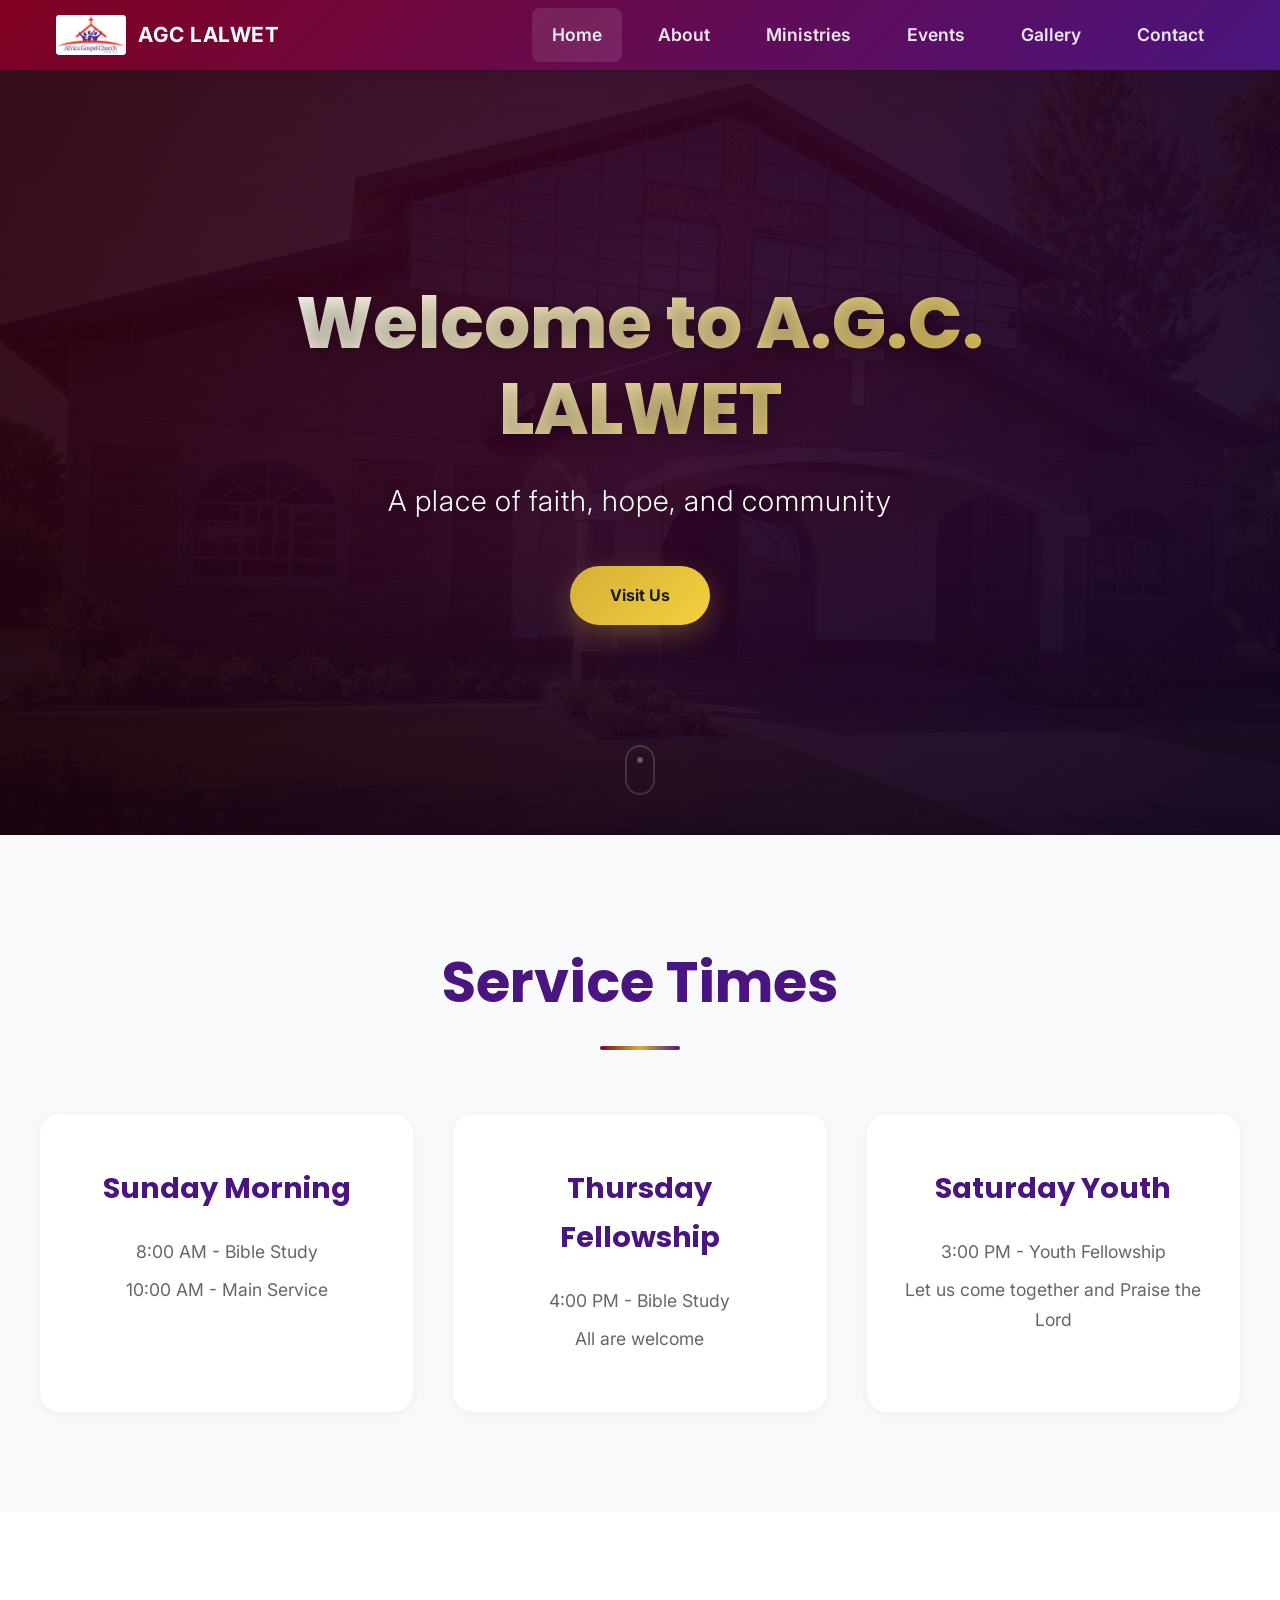
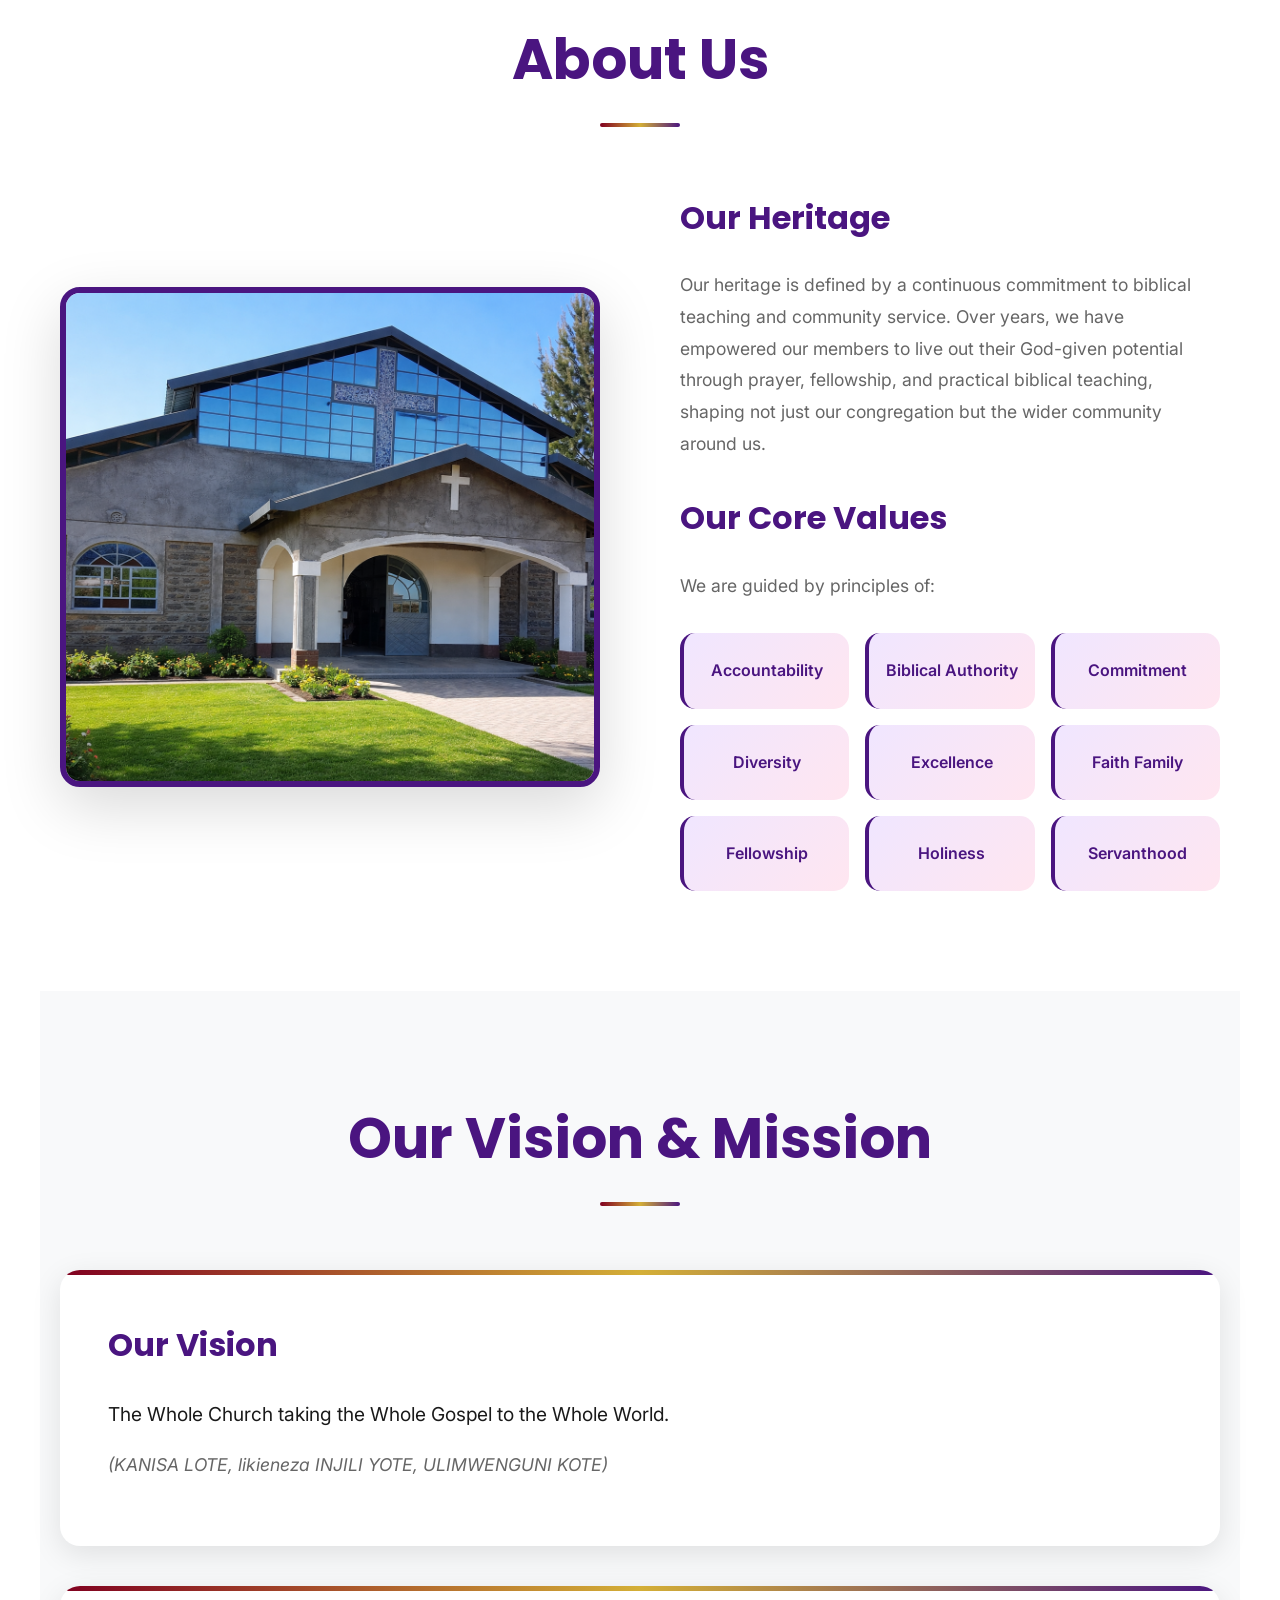
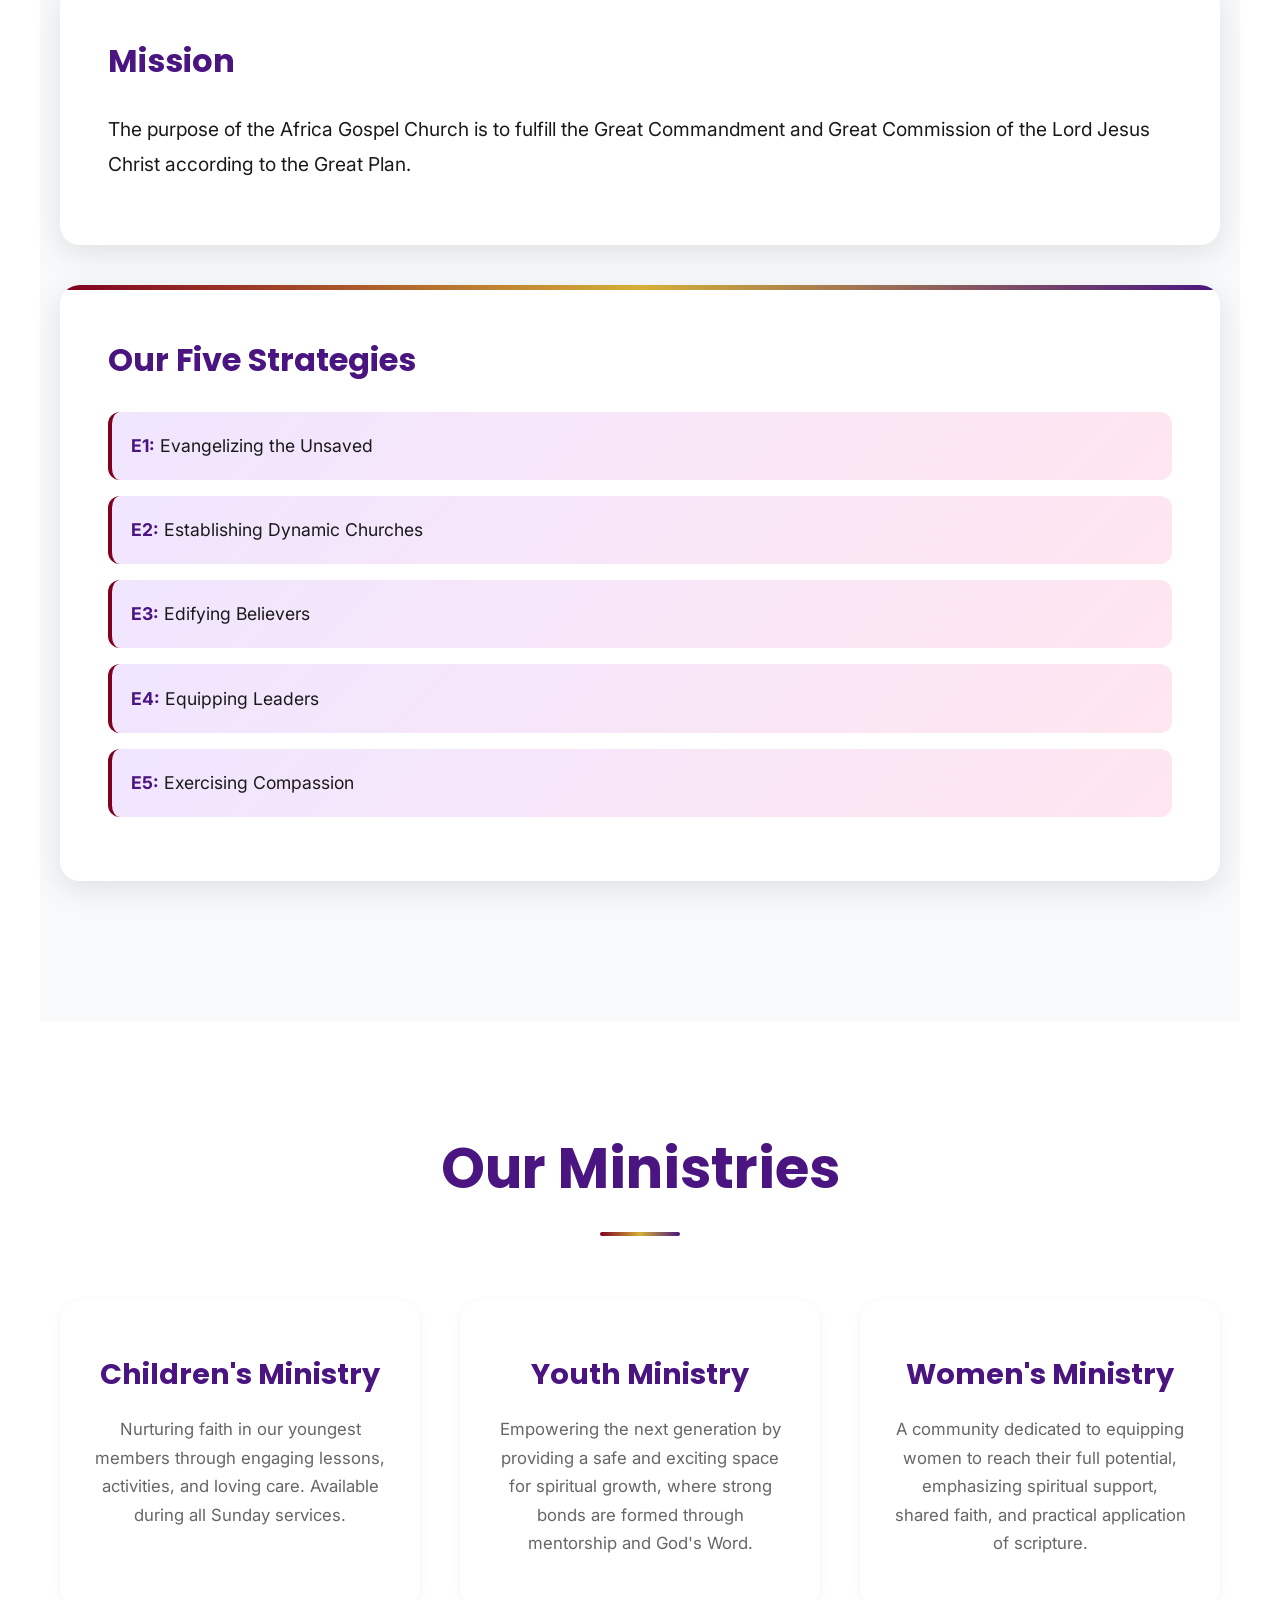
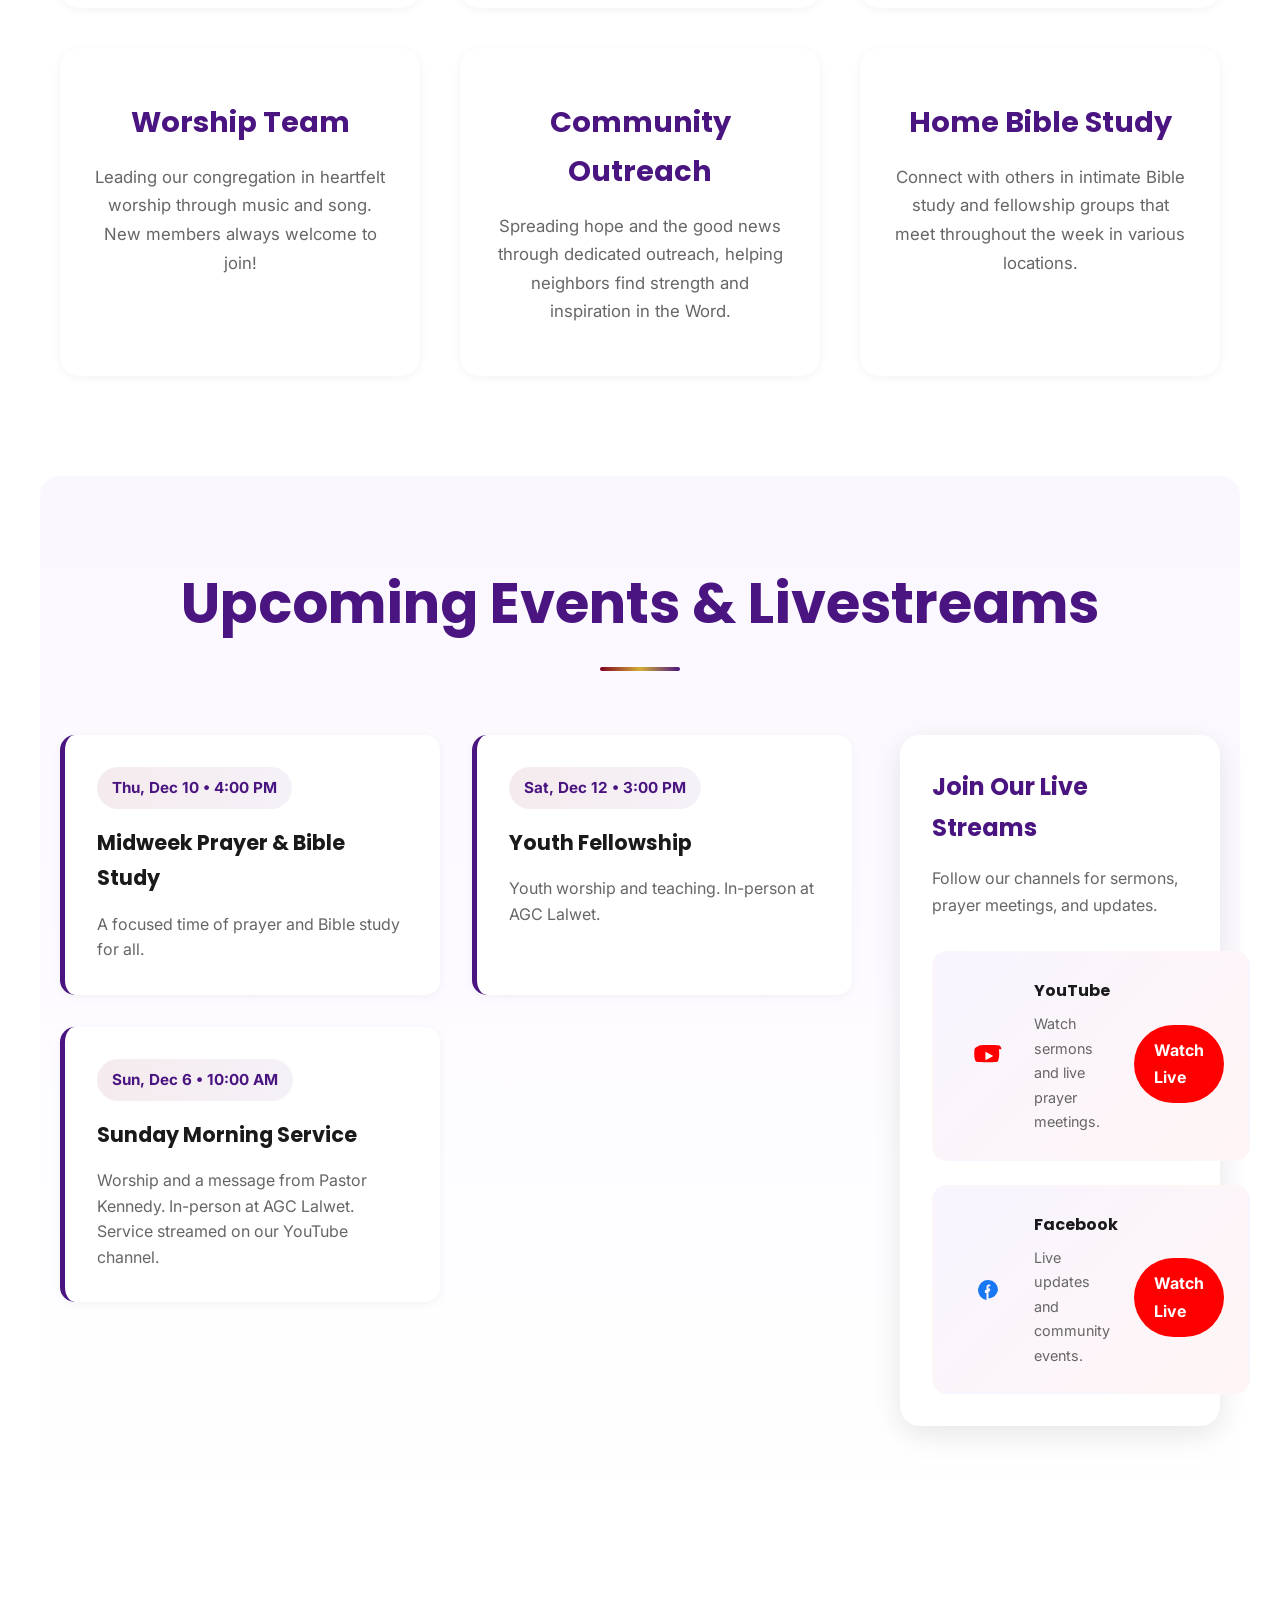
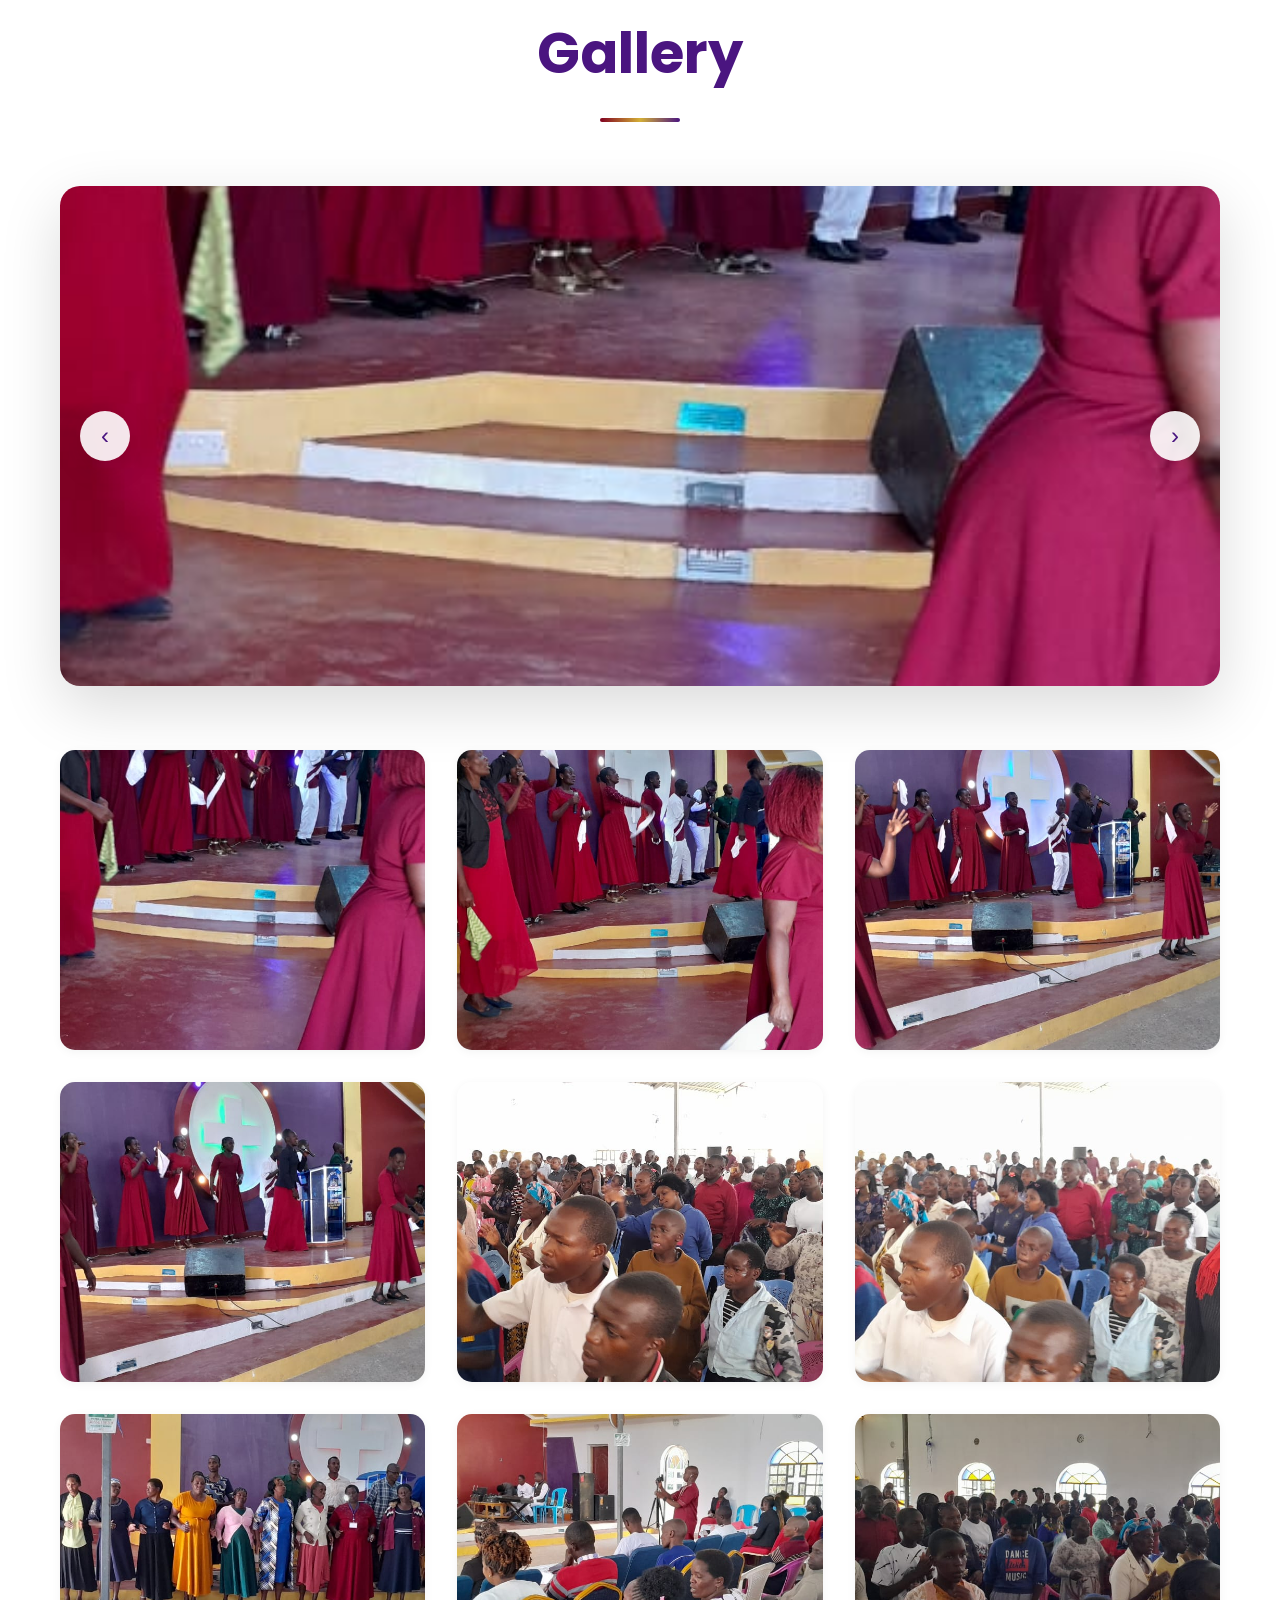
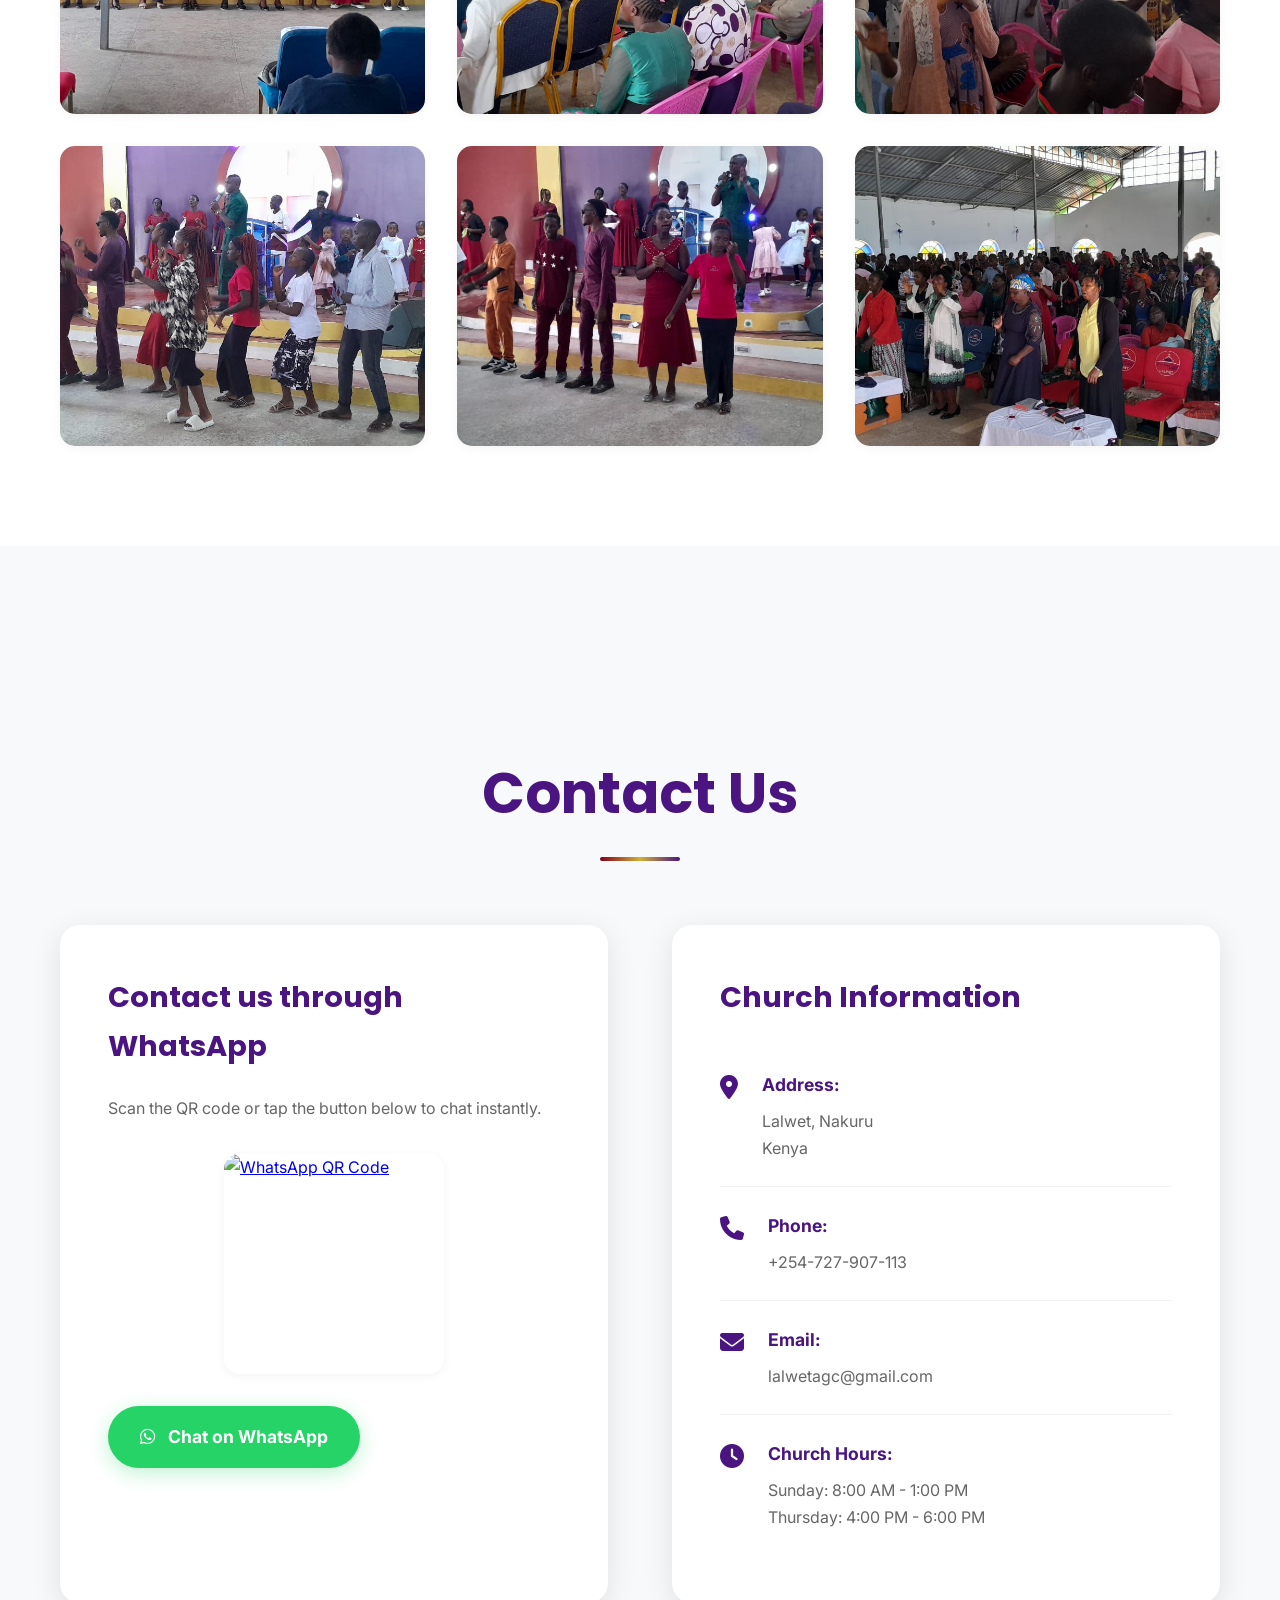
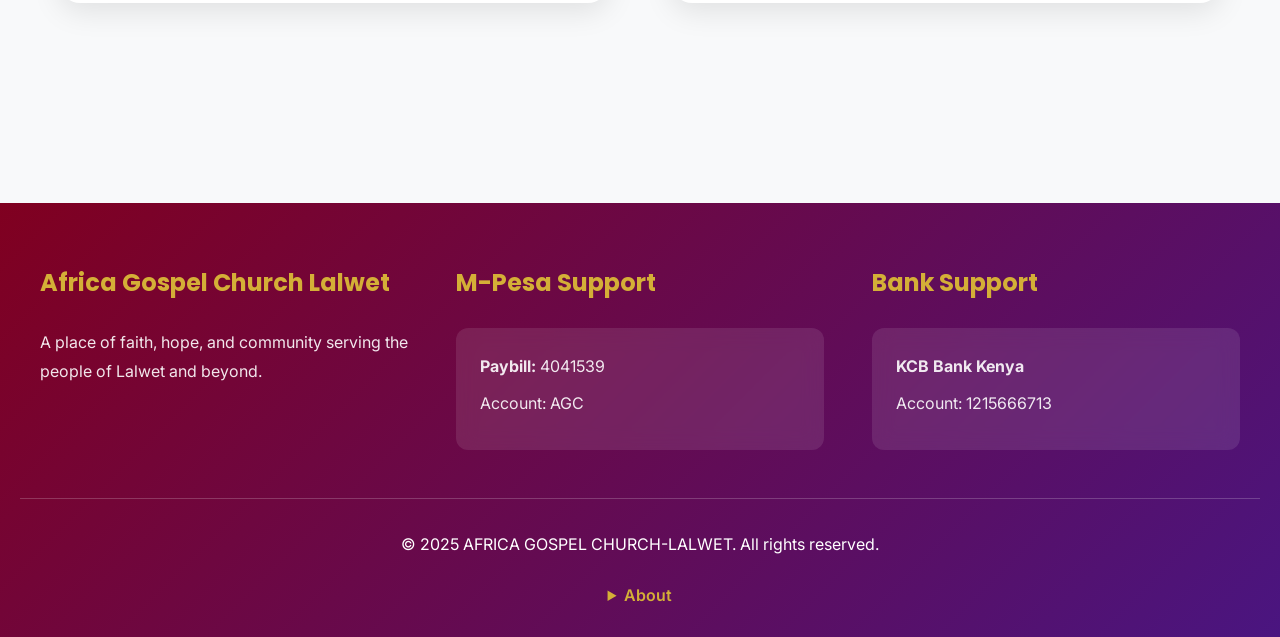
==== commit d5097354: "update typography: Poppins headings, Inter body 16px; add outside click close and 44px touch targets" ====
--- a/index.html
+++ b/index.html
@@ -9,7 +9,7 @@
     <link rel="icon" href="Gallery/AGC-logo-1-2.png" type="image/x-icon">
     <link rel="stylesheet" href="main.css" type="text/css">
     <link rel="stylesheet" href="https://cdnjs.cloudflare.com/ajax/libs/font-awesome/6.4.0/css/all.min.css" crossorigin="anonymous" referrerpolicy="no-referrer" />
-    <link href="https://fonts.googleapis.com/css2?family=Playfair+Display:wght@400;500;600;700;800&family=Inter:wght@300;400;500;600;700&display=swap" rel="stylesheet">
+    <link href="https://fonts.googleapis.com/css2?family=Poppins:wght@600;700&family=Inter:wght@400;500&display=swap" rel="stylesheet">
 </head>
 <body>
 
--- a/main.css
+++ b/main.css
@@ -25,6 +25,7 @@
 
 body {
     font-family: 'Inter', -apple-system, BlinkMacSystemFont, 'Segoe UI', sans-serif;
+    font-size: 16px;
     line-height: 1.7;
     color: var(--text-dark);
     background: var(--bg-light);
@@ -179,12 +180,15 @@
 .main-nav.open .nav-list li:nth-child(6) { transition-delay: 0.6s; }
 
 .nav-list a {
-    display: block;
+    display: flex;
+    align-items: center;
+    justify-content: center;
     color: white;
     text-decoration: none;
     font-size: 2rem;
     font-weight: 600;
     padding: 1rem 2rem;
+    min-height: 44px;
     transition: all 0.3s ease;
     position: relative;
 }
@@ -335,7 +339,7 @@
 }
 
 .hero-title {
-    font-family: 'Playfair Display', serif;
+    font-family: 'Poppins', sans-serif;
     font-size: clamp(2.5rem, 6vw, 4.5rem);
     font-weight: 800;
     margin-bottom: 1.5rem;
@@ -426,7 +430,7 @@
 
 .section-title {
     text-align: center;
-    font-family: 'Playfair Display', serif;
+    font-family: 'Poppins', sans-serif;
     font-size: clamp(2.5rem, 5vw, 3.5rem);
     margin-bottom: 4rem;
     color: var(--primary-purple);
@@ -500,7 +504,7 @@
     color: var(--primary-purple);
     margin-bottom: 1.5rem;
     font-size: 1.8rem;
-    font-family: 'Playfair Display', serif;
+    font-family: 'Poppins', sans-serif;
 }
 
 .time-card p {
@@ -689,7 +693,7 @@
 .about-text h3 {
     color: var(--primary-purple);
     font-size: 2rem;
-    font-family: 'Playfair Display', serif;
+    font-family: 'Poppins', sans-serif;
     margin-bottom: 1.5rem;
     margin-top: 2rem;
 }
@@ -771,7 +775,7 @@
 .strategies-box h3 {
     color: var(--primary-purple);
     font-size: 2rem;
-    font-family: 'Playfair Display', serif;
+    font-family: 'Poppins', sans-serif;
     margin-bottom: 1.5rem;
 }
 
@@ -870,7 +874,7 @@
 .ministry-card h3 {
     color: var(--primary-purple);
     font-size: 1.8rem;
-    font-family: 'Playfair Display', serif;
+    font-family: 'Poppins', sans-serif;
     margin-bottom: 1rem;
 }
 
@@ -928,7 +932,7 @@
 
 .event-title {
     font-size: 1.3rem;
-    font-family: 'Playfair Display', serif;
+    font-family: 'Poppins', sans-serif;
     color: var(--text-dark);
     margin-bottom: 1rem;
 }
@@ -949,7 +953,7 @@
 }
 
 .live-intro h3 {
-    font-family: 'Playfair Display', serif;
+    font-family: 'Poppins', sans-serif;
     color: var(--primary-purple);
     font-size: 1.5rem;
     margin-bottom: 1rem;
@@ -992,7 +996,7 @@
 }
 
 .platform-meta h4 {
-    font-family: 'Playfair Display', serif;
+    font-family: 'Poppins', sans-serif;
     color: var(--text-dark);
     margin-bottom: 0.5rem;
 }
@@ -1052,7 +1056,7 @@
 
 .whatsapp-section h3,
 .contact-info-section h3 {
-    font-family: 'Playfair Display', serif;
+    font-family: 'Poppins', sans-serif;
     color: var(--primary-purple);
     font-size: 1.8rem;
     margin-bottom: 1.5rem;
@@ -1143,7 +1147,7 @@
 }
 
 .footer-section h3 {
-    font-family: 'Playfair Display', serif;
+    font-family: 'Poppins', sans-serif;
     font-size: 1.5rem;
     margin-bottom: 1.5rem;
     color: var(--accent-gold);
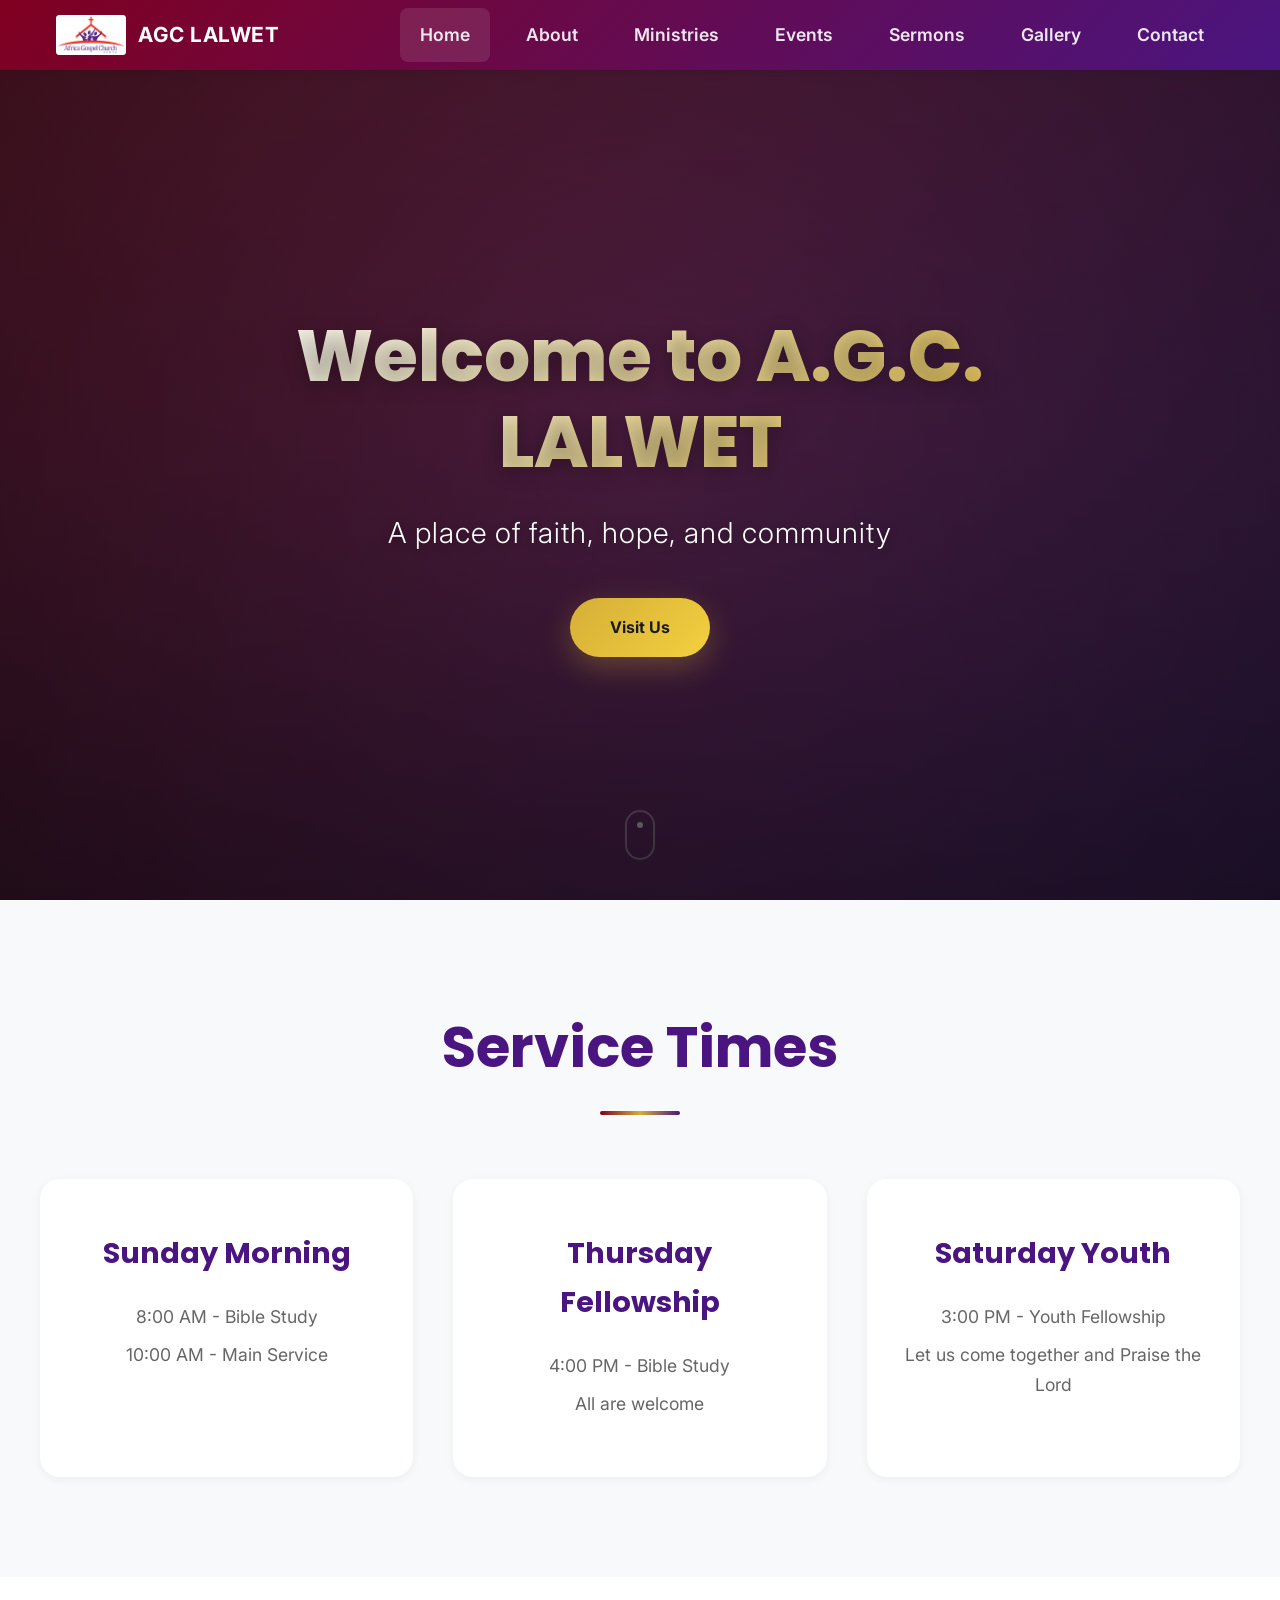
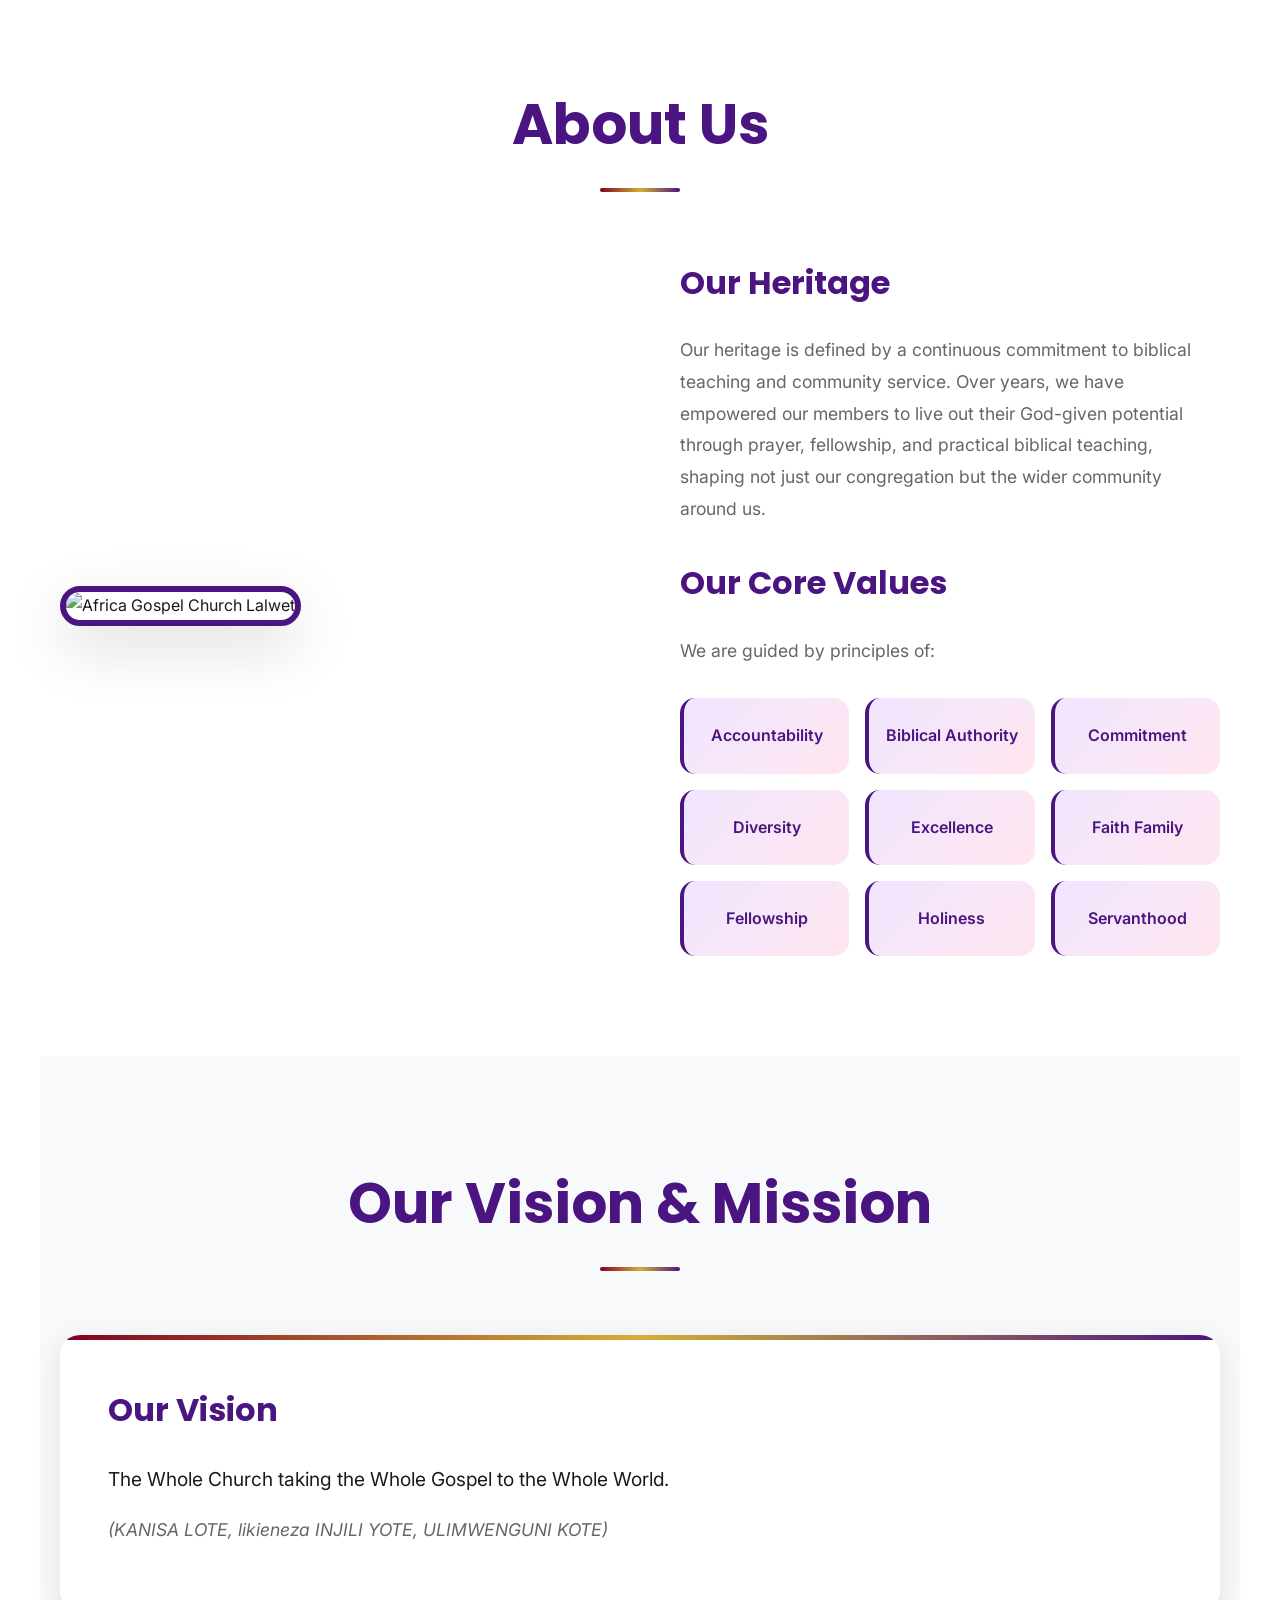
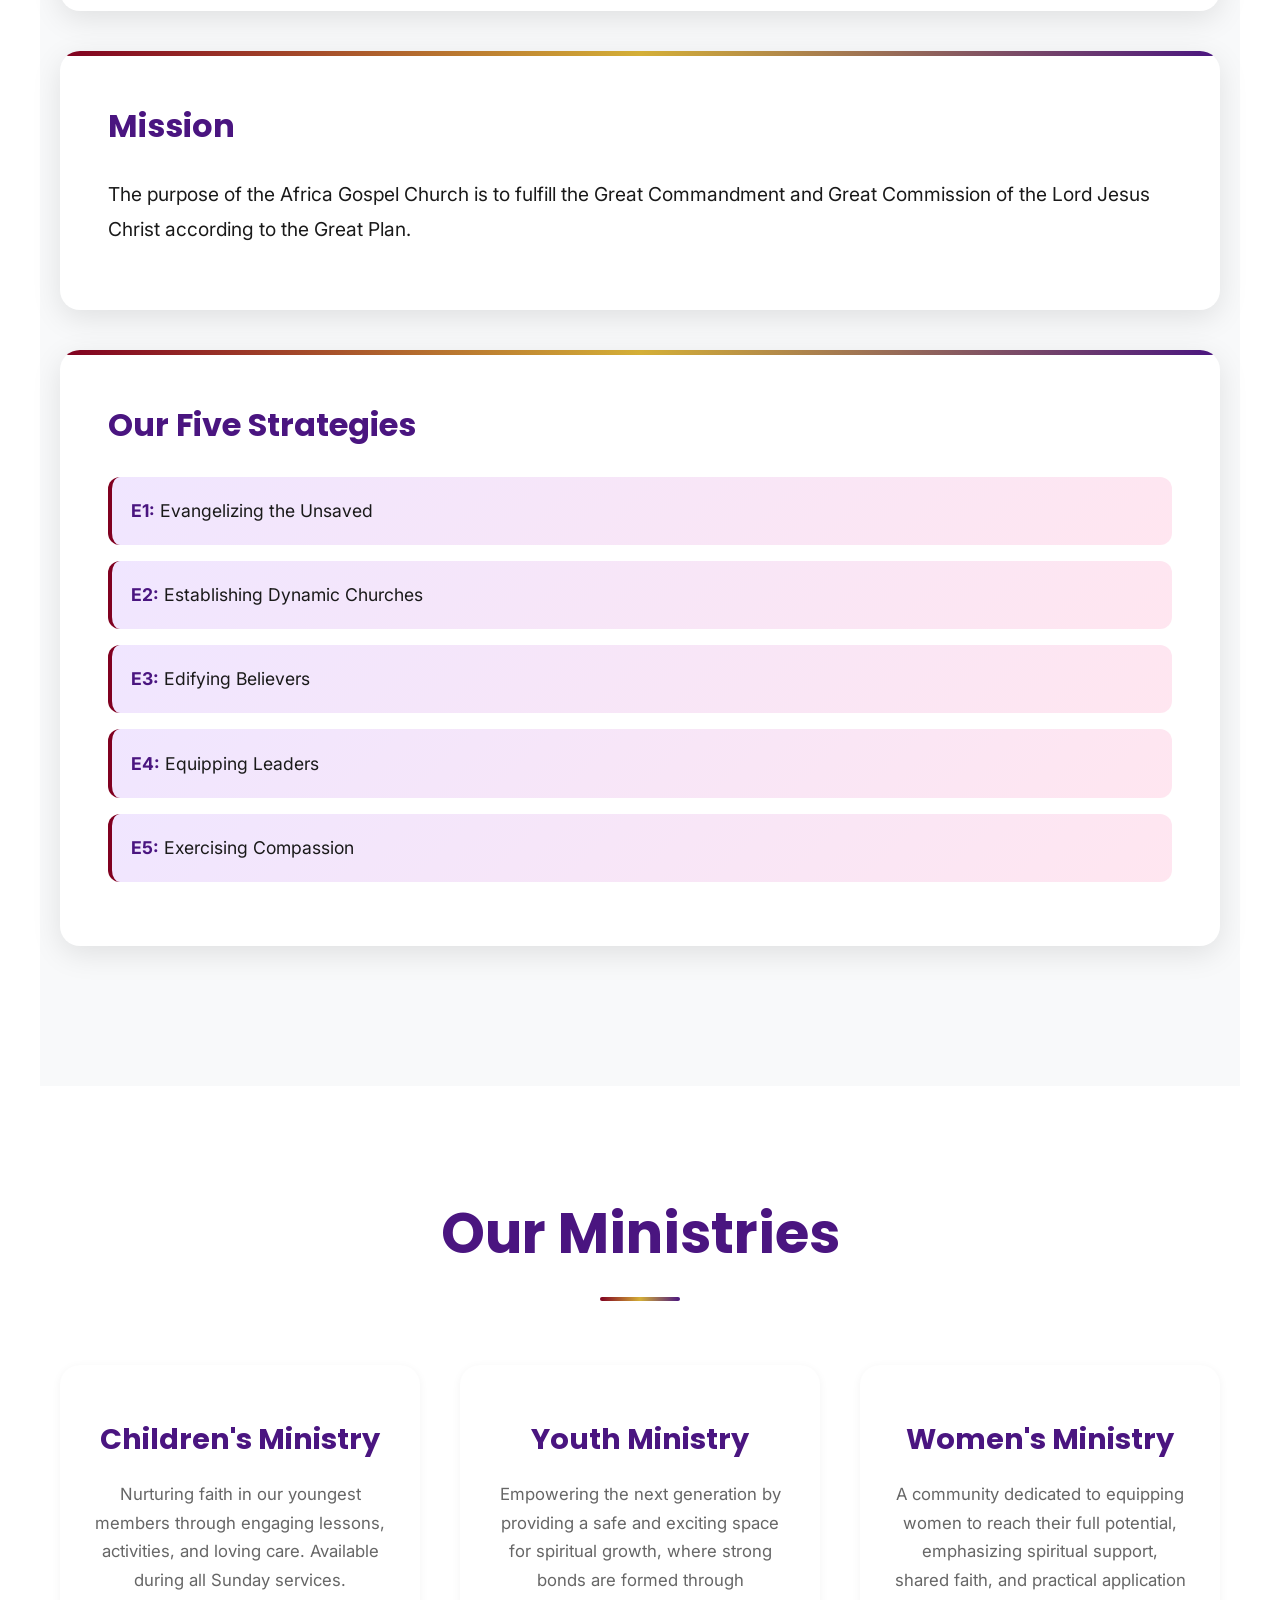
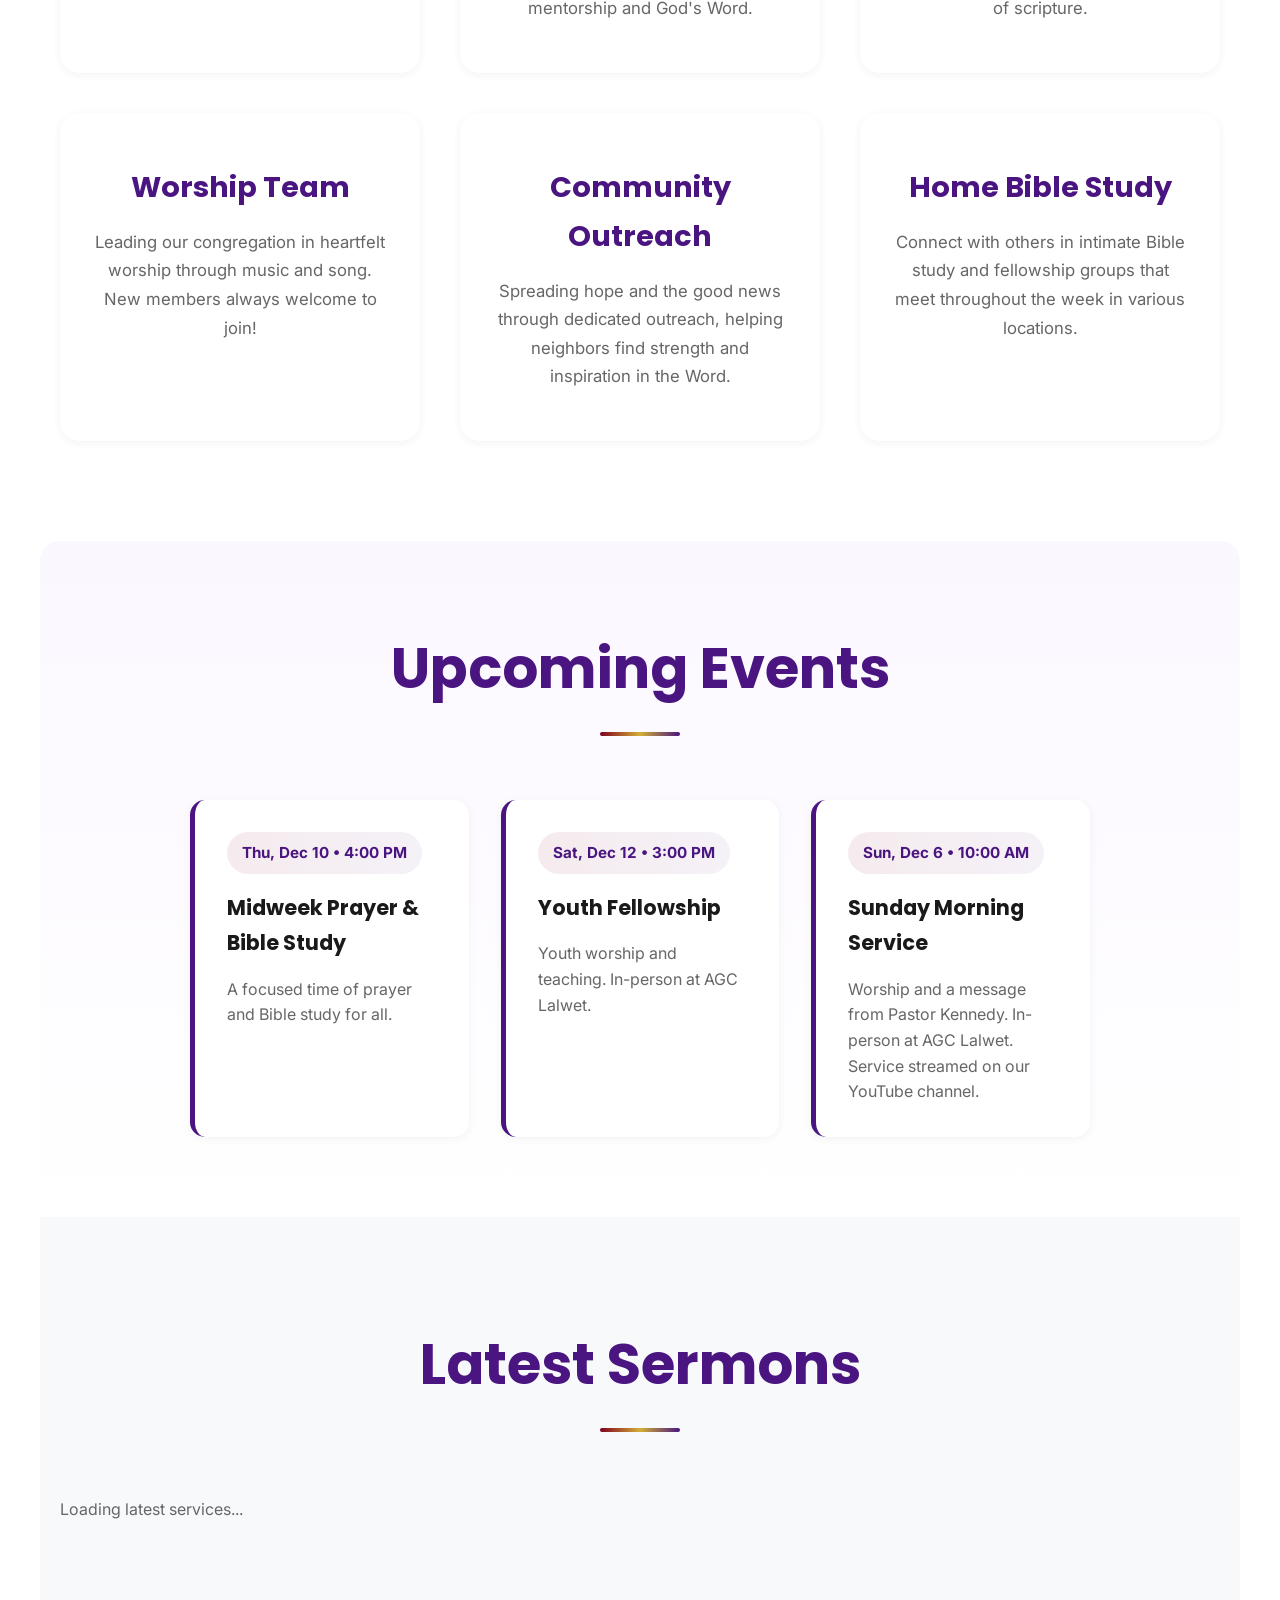
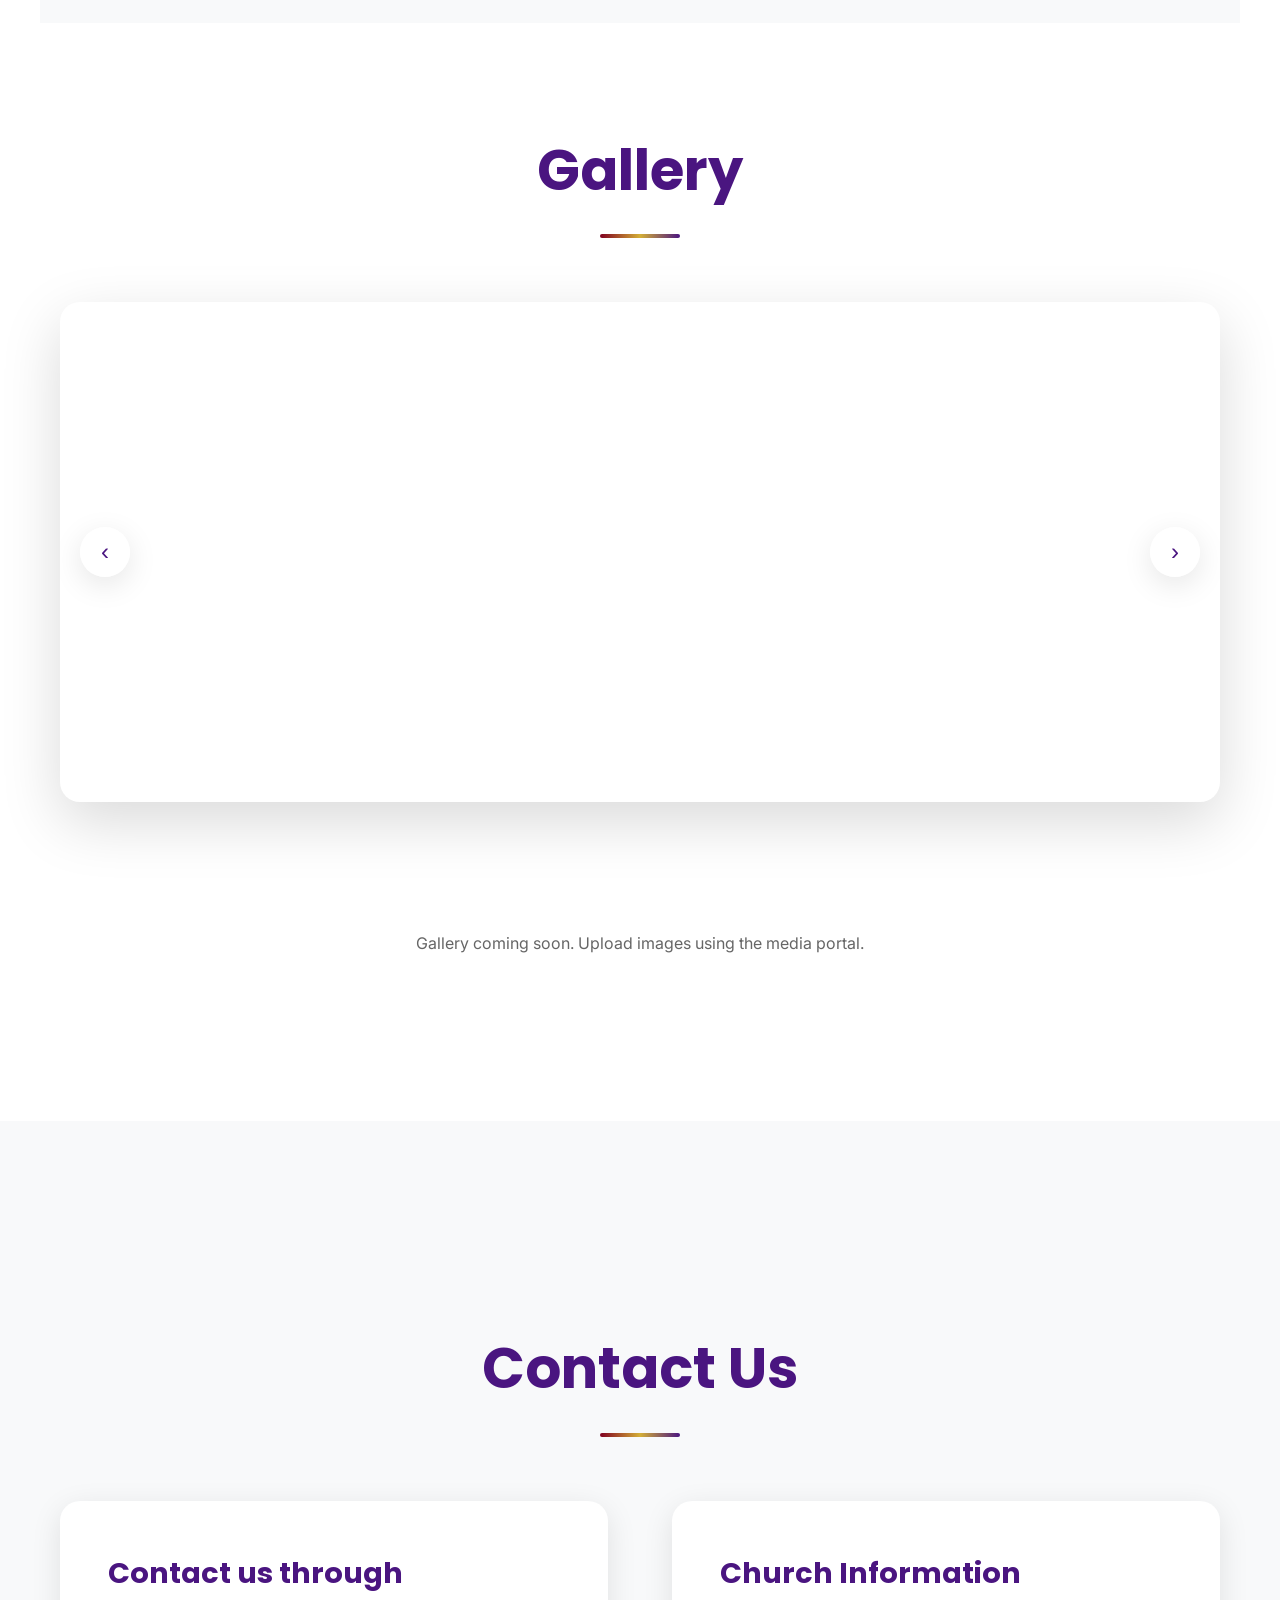
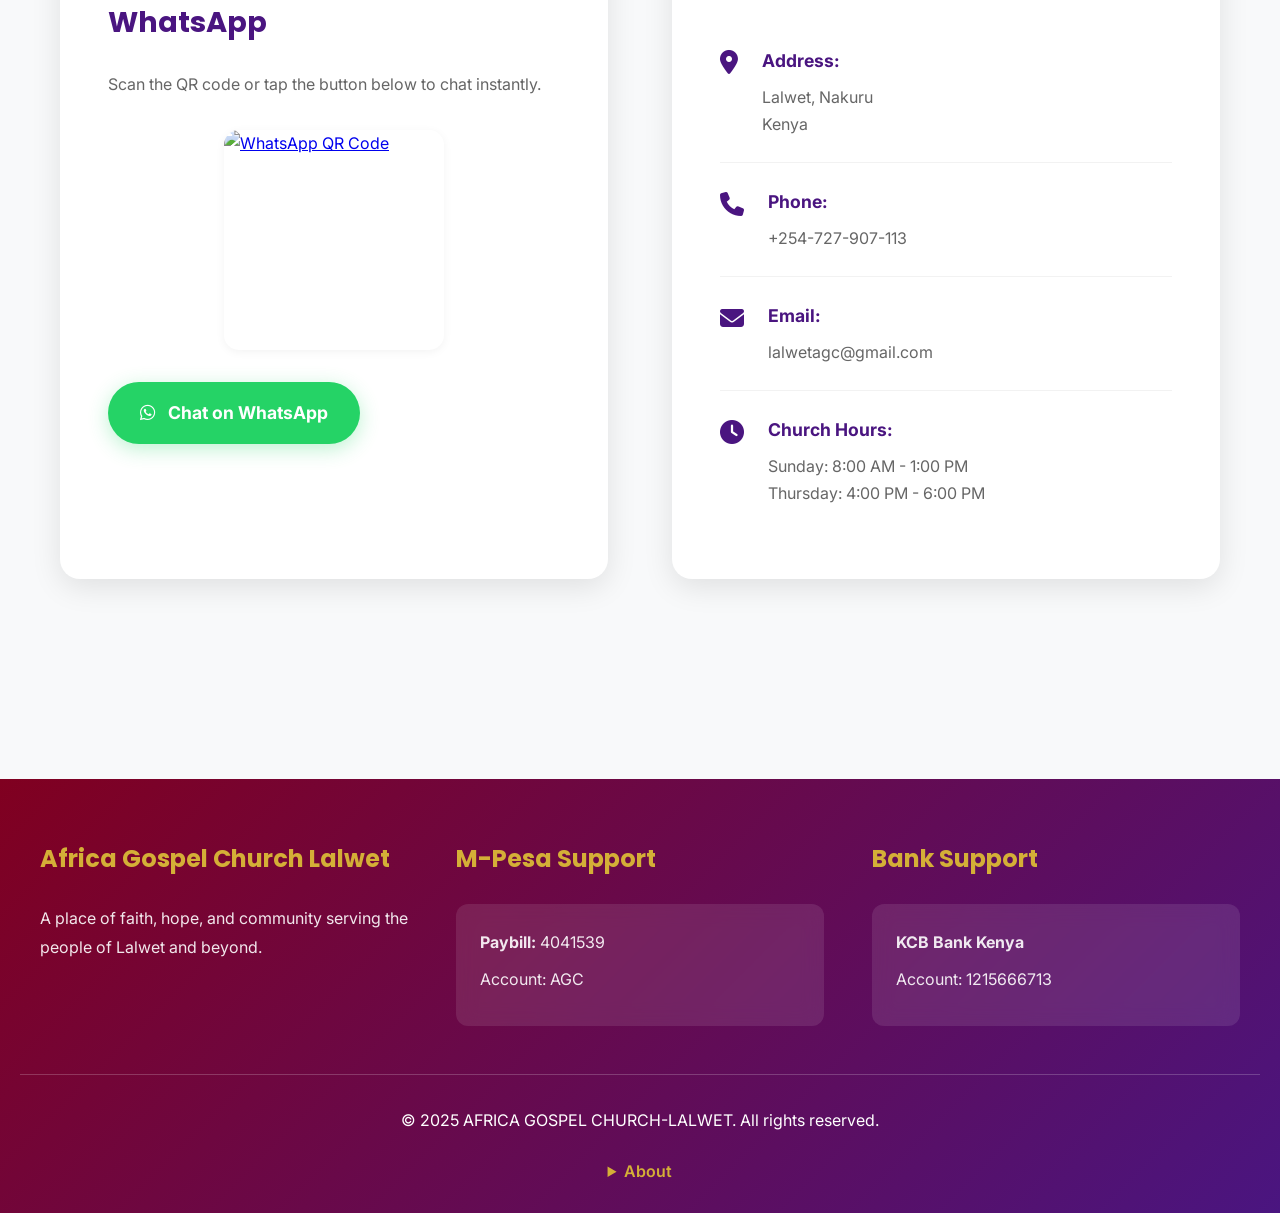
==== commit d30434cf: "add Cloudinary images, YouTube sermons with Action-based key injection, upload page, fix hero, remov" ====
--- a/index.html
+++ b/index.html
@@ -33,6 +33,7 @@
                     <li><a href="#about">About</a></li>
                     <li><a href="#ministries">Ministries</a></li>
                     <li><a href="#events">Events</a></li>
+                    <li><a href="#sermons">Sermons</a></li>
                     <li><a href="#gallery">Gallery</a></li>
                     <li><a href="#contact">Contact</a></li>
                 </ul>
@@ -77,7 +78,7 @@
         <h2 class="section-title">About Us</h2>
         <div class="about-section">
             <div class="about-image">
-                <img src="Gallery/Church-image.jpg" alt="Africa Gospel Church Lalwet" loading="lazy" width="1200" height="450" decoding="async">
+                <img src="" alt="Africa Gospel Church Lalwet" class="about-img" id="aboutImage" loading="lazy" width="1200" height="450" decoding="async">
             </div>
             <div class="about-text">
                 <h3>Our Heritage</h3>
@@ -157,20 +158,24 @@
     </section>
 
     <section id="events" class="events-section container">
-        <h2 class="section-title">Upcoming Events & Livestreams</h2>
+        <h2 class="section-title">Upcoming Events</h2>
         <div class="events-layout">
             <div class="events-grid" aria-live="polite">
             </div>
-
-            <aside class="events-sidebar">
-                <div class="live-intro">
-                    <h3>Join Our Live Streams</h3>
-                    <p>Follow our channels for sermons, prayer meetings, and updates.</p>
-                </div>
-
-                <div class="livestreams-grid" aria-label="Livestream platforms">
-                </div>
-            </aside>
+        </div>
+    </section>
+
+    <section id="sermons" class="sermons-section container">
+        <h2 class="section-title">Latest Sermons</h2>
+        <div id="live-now-container" class="live-now-container" style="display:none;">
+            <div class="live-badge">LIVE</div>
+            <h3 class="live-title">Live Stream</h3>
+            <div class="video-wrapper">
+                <iframe id="live-player" src="" allow="autoplay; encrypted-media" allowfullscreen></iframe>
+            </div>
+        </div>
+        <div id="sunday-services" class="sermons-grid">
+            <p class="text-muted">Loading latest services...</p>
         </div>
     </section>
 
@@ -183,19 +188,7 @@
             <button type="button" class="slideshow-next" aria-label="Next image">&rsaquo;</button>
         </div>
 
-        <div class="gallery-grid">
-            <img src="Gallery/IMG-20260209-WA0018.jpg" alt="Church gathering" class="gallery-item" loading="lazy">
-            <img src="Gallery/IMG-20260209-WA0019.jpg" alt="Church service" class="gallery-item" loading="lazy">
-            <img src="Gallery/IMG-20260209-WA0021.jpg" alt="Church event" class="gallery-item" loading="lazy">
-            <img src="Gallery/IMG-20260209-WA0022.jpg" alt="Church activity" class="gallery-item" loading="lazy">
-            <img src="Gallery/IMG-20260209-WA0072.jpg" alt="Church fellowship" class="gallery-item" loading="lazy">
-            <img src="Gallery/IMG-20260209-WA0073.jpg" alt="Church worship" class="gallery-item" loading="lazy">
-            <img src="Gallery/IMG-20260209-WA0089.jpg" alt="Church community" class="gallery-item" loading="lazy">
-            <img src="Gallery/IMG-20260209-WA0096.jpg" alt="Church ministry" class="gallery-item" loading="lazy">
-            <img src="Gallery/IMG-20260209-WA0106.jpg" alt="Church celebration" class="gallery-item" loading="lazy">
-            <img src="Gallery/IMG-20260209-WA0109.jpg" alt="Church program" class="gallery-item" loading="lazy">
-            <img src="Gallery/IMG-20260209-WA0114.jpg" alt="Church outreach" class="gallery-item" loading="lazy">
-            <img src="Gallery/IMG-20260209-WA0115.jpg" alt="Church group" class="gallery-item" loading="lazy">
+        <div class="gallery-grid" id="galleryGrid">
         </div>
 
         <div id="lightbox" class="lightbox" aria-hidden="true" role="dialog" aria-label="Image viewer">
--- a/main.css
+++ b/main.css
@@ -252,8 +252,11 @@
     }
 
     .nav-list a {
+        display: flex;
+        align-items: center;
         font-size: 1rem;
         padding: 0.5rem 1rem;
+        min-height: 44px;
         color: rgba(255, 255, 255, 0.9);
     }
 
@@ -287,18 +290,14 @@
     overflow: hidden;
 }
 
-main,
-.hero {
-    margin-top: var(--header-height);
-}
-
 .hero {
     position: relative;
-    background: linear-gradient(135deg, rgba(128, 0, 32, 0.85) 0%, rgba(74, 21, 128, 0.85) 100%),
-                url('Gallery/Church-image.jpg');
+    background:
+        linear-gradient(135deg, rgba(128, 0, 32, 0.85) 0%, rgba(74, 21, 128, 0.85) 100%);
     background-size: cover;
     background-position: center;
-    min-height: 85vh;
+    height: 100vh;
+    height: 100dvh;
     display: flex;
     align-items: center;
     justify-content: center;
@@ -323,7 +322,7 @@
     position: relative;
     z-index: 2;
     max-width: 900px;
-    padding: 0 20px;
+    padding: var(--header-height) 20px 0;
     animation: fadeInUp 1s ease-out 0.3s both;
 }
 
@@ -892,10 +891,8 @@
 }
 
 .events-layout {
-    display: grid;
-    grid-template-columns: 1fr 320px;
-    gap: 3rem;
-    align-items: start;
+    max-width: 900px;
+    margin: 0 auto;
 }
 
 .events-grid {
@@ -943,86 +940,100 @@
     line-height: 1.6;
 }
 
-.events-sidebar {
+.sermons-section {
+    background: var(--bg-gray);
+}
+
+.sermons-grid {
+    display: grid;
+    grid-template-columns: repeat(auto-fit, minmax(380px, 1fr));
+    gap: 2.5rem;
+}
+
+.sermon-card {
     background: white;
-    padding: 2rem;
     border-radius: 20px;
+    overflow: hidden;
+    box-shadow: var(--shadow-sm);
+    transition: all 0.3s ease;
+    animation: fadeInUp 0.8s ease-out;
+}
+
+.sermon-card:hover {
+    transform: translateY(-5px);
     box-shadow: var(--shadow-md);
-    position: sticky;
-    top: 100px;
-}
-
-.live-intro h3 {
+}
+
+.video-wrapper {
+    position: relative;
+    width: 100%;
+    padding-bottom: 56.25%;
+    background: #000;
+}
+
+.video-wrapper iframe {
+    position: absolute;
+    top: 0;
+    left: 0;
+    width: 100%;
+    height: 100%;
+    border: none;
+}
+
+.sermon-info {
+    padding: 1.5rem;
+}
+
+.sermon-info h3 {
     font-family: 'Poppins', sans-serif;
-    color: var(--primary-purple);
-    font-size: 1.5rem;
-    margin-bottom: 1rem;
-}
-
-.live-intro p {
-    color: var(--text-light);
-    margin-bottom: 2rem;
-}
-
-.livestreams-grid {
-    display: grid;
-    gap: 1.5rem;
-}
-
-.platform-card {
-    display: flex;
-    gap: 1rem;
-    align-items: center;
-    padding: 1.5rem;
-    border-radius: 15px;
-    background: linear-gradient(135deg, #f8f5ff 0%, #fff5f5 100%);
-    transition: all 0.3s ease;
-    border: 2px solid transparent;
-}
-
-.platform-card:hover {
-    transform: translateY(-3px);
-    box-shadow: var(--shadow-sm);
-    border-color: var(--accent-gold);
-}
-
-.platform-icon {
-    width: 60px;
-    height: 60px;
-    min-width: 60px;
-    display: flex;
-    align-items: center;
-    justify-content: center;
-}
-
-.platform-meta h4 {
-    font-family: 'Poppins', sans-serif;
+    font-size: 1.2rem;
     color: var(--text-dark);
     margin-bottom: 0.5rem;
 }
 
-.platform-meta p {
+.sermon-info p {
     color: var(--text-light);
     font-size: 0.9rem;
 }
 
-.btn-join {
-    background: #FF0000;
+.live-now-container {
+    margin-bottom: 3rem;
+    padding: 2rem;
+    background: linear-gradient(135deg, #fff5f5 0%, #fff0f0 100%);
+    border-radius: 20px;
+    border: 2px solid #ff4444;
+    position: relative;
+    animation: fadeInUp 0.8s ease-out;
+}
+
+.live-badge {
+    display: inline-block;
+    background: #ff0000;
     color: white;
-    padding: 12px 20px;
+    font-weight: 700;
+    font-size: 0.8rem;
+    padding: 4px 12px;
     border-radius: 50px;
-    text-decoration: none;
-    font-weight: 700;
-    display: inline-flex;
-    align-items: center;
-    gap: 0.5rem;
-    transition: all 0.3s ease;
-    margin-top: 1rem;
-}
-
-.btn-join:hover {
-    transform: translateY(-3px);
-    box-shadow: 0 10px 25px rgba(255, 0, 0, 0.2);
+    margin-bottom: 1rem;
+    letter-spacing: 1px;
+    animation: pulse 1.5s ease-in-out infinite;
+}
+
+@keyframes pulse {
+    0%, 100% { opacity: 1; }
+    50% { opacity: 0.6; }
+}
+
+.live-title {
+    font-family: 'Poppins', sans-serif;
+    font-size: 1.5rem;
+    color: var(--text-dark);
+    margin-bottom: 1rem;
+}
+
+.text-muted {
+    color: var(--text-light);
+    font-size: 1rem;
 }
 
 .contact-section {
@@ -1210,20 +1221,18 @@
         grid-template-columns: 1fr;
         gap: 3rem;
     }
-
-    .events-layout {
+}
+
+@media (max-width: 768px) {
+    .sermons-grid {
         grid-template-columns: 1fr;
-    }
-
-    .events-sidebar {
-        position: relative;
-        top: 0;
     }
 }
 
 @media (max-width: 480px) {
     .hero {
-        min-height: 70vh;
+        height: 100vh;
+        height: 100dvh;
     }
 
     .section-title {
@@ -1240,10 +1249,6 @@
         height: 300px;
     }
 
-    .events-layout {
-        grid-template-columns: 1fr;
-    }
-
     .gallery-grid {
         grid-template-columns: 1fr;
     }
